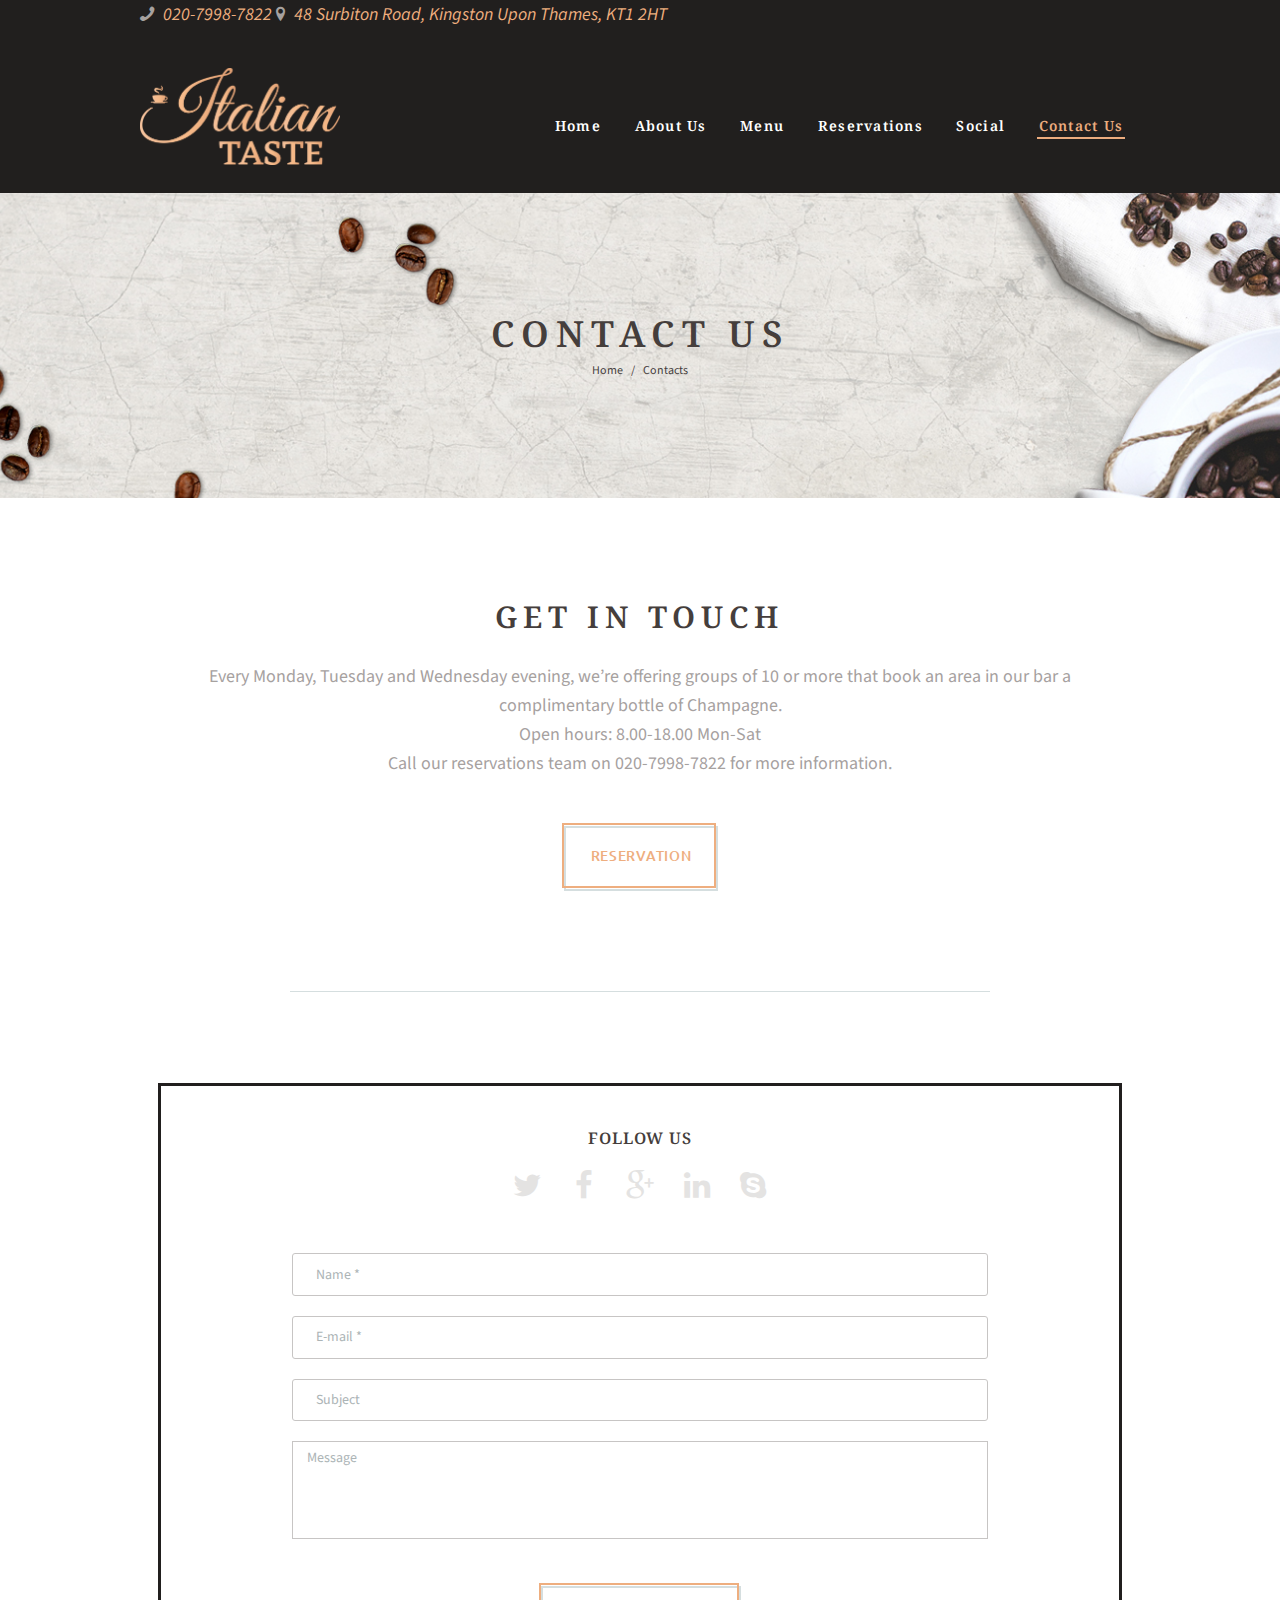
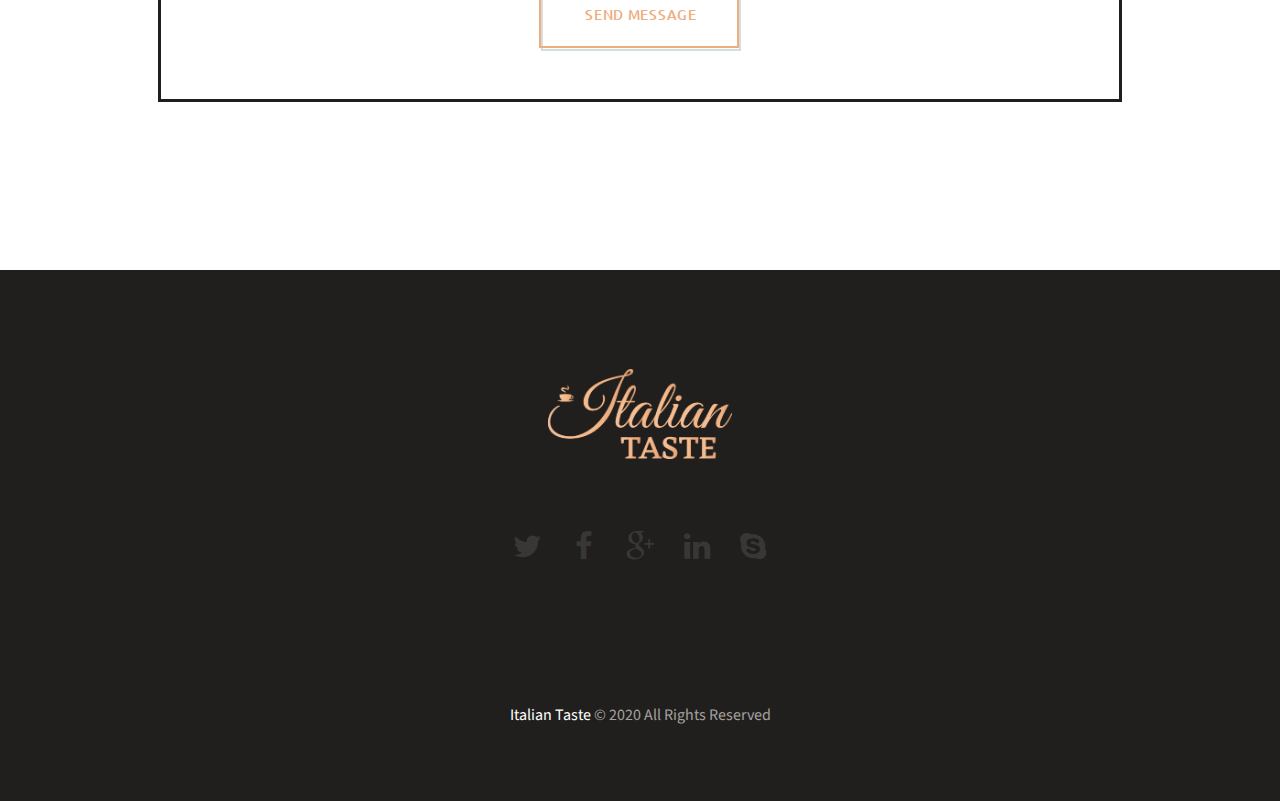
==== contacts.html @ d5492098 "contact us and reservation pages" ====
<!-- 
Author: Italian Taste
Developer: John Bedeir
Website: johnydesigns.com 
-->

<!DOCTYPE html>
<html lang="en-US" class="scheme_original">

<head>
    <meta charset="UTF-8" />
    <meta name="viewport" content="width=device-width, initial-scale=1, maximum-scale=1">
    <meta name="format-detection" content="telephone=no">
    <link rel="icon" type="image/x-icon" href="images/icon.png" />
    <title>Italian Taste | Contact us</title>

    <link rel='stylesheet' href="https://fonts.googleapis.com/css?family=Droid+Serif:400,400i,700,700i|Grand+Hotel|Open+Sans:300,400,600,700,800|Raleway:100,200,300,400,500,600,700,800,900|Source+Sans+Pro:300,300i,400,400i,600,600i,700,700i|Ubuntu:300,300i,400,400i,500,500i,700,700i&amp;subset=latin-ext" type='text/css' media='all' >
    <link rel='stylesheet' href='js/vendor/woo/woocommerce-layout.css' type='text/css' media='all' />
    <link rel='stylesheet' href='js/vendor/woo/woocommerce-smallscreen.css' type='text/css' media='only screen and (max-width: 768px)' />
    <link rel='stylesheet' href='js/vendor/woo/woocommerce.css' type='text/css' media='all' />
    <link rel='stylesheet' href='css/fontello/css/fontello.css' type='text/css' media='all' />
    <link rel='stylesheet' href='css/style.css' type='text/css' media='all' />
    <link rel='stylesheet' href='css/core.animation.css' type='text/css' media='all' />
    <link rel='stylesheet' href='css/shortcodes.css' type='text/css' media='all' />
    <link rel='stylesheet' href='js/vendor/woo/plugin.woocommerce.css' type='text/css' media='all' />
    <link rel='stylesheet' href='css/skin.css' type='text/css' media='all' />
    <link rel='stylesheet' href='css/doc-style.css' type='text/css' media='all' />
    <link rel='stylesheet' href='css/responsive.css' type='text/css' media='all' />
    <link rel='stylesheet' href='css/skin.responsive.css' type='text/css' media='all' />
    <link rel='stylesheet' href='js/vendor/comp/comp.min.css' type='text/css' media='all' />
    <link rel='stylesheet' href='css/custom.css' type='text/css' media='all' />
    <link rel='stylesheet' href='css/core.messages.css' type='text/css' media='all' />
    <link rel='stylesheet' href='js/vendor/magnific/magnific-popup.css' type='text/css' media='all' />
</head>

<body class="page contactspg body_filled article_style_stretch scheme_original top_panel_show top_panel_above sidebar_hide sidebar_outer_hide preloader vc_responsive">
<div id="page_preloader"></div>
<a id="toc_home" class="sc_anchor" title="Home" data-description="&lt;i&gt;Return to Home&lt;/i&gt; - &lt;br&gt;navigate to home page of the site" data-icon="icon-home" data-url="index.html" data-separator="yes"></a>
<a id="toc_top" class="sc_anchor" title="To Top" data-description="&lt;i&gt;Back to top&lt;/i&gt; - &lt;br&gt;scroll to top of the page" data-icon="icon-double-up" data-url="" data-separator="yes"></a>

<div class="body_wrap">
    <div class="page_wrap">
        <div class="top_panel_fixed_wrap"></div>
        <header class="top_panel_wrap top_panel_style_3 scheme_original">
            <div class="top_panel_wrap_inner top_panel_inner_style_3 top_panel_position_above">
                <div class="top_panel_middle">
                    <div class="content_wrap">
                        <div class="action_bar">
                            <address class="address_right">
                                <i class="icon-phone"><a href="tel:02079987822">020-7998-7822</a></i>
                                <i class="icon-location"><a href="https://goo.gl/maps/MngRQReAbaZ8dkxt6" target="blank">48 Surbiton Road, Kingston Upon Thames, KT1 2HT</a></i>
                            </address>
                          
                        </div>
                        <div class="contact_logo">
                            <div class="logo">
                                <a href="index.html">
                                    <img src="images/logo.png" class="logo_main" alt="" height="124" style="width: 200px;">
                                    <img src="images/logo.png" class="logo_fixed" alt="" width="161" height="47">
                                </a>
                            </div>
                        </div>
                        <div class="menu_main_wrap">
                            <a href="#" class="menu_main_responsive_button icon-menu"></a>
                            <nav class="menu_main_nav_area">
                                <ul id="menu_main" class="menu_main_nav">
                                    <li class="menu-item"><a href="index.html">Home</a></li>
                                    <li class="menu-item"><a href="about.html">About Us</a></li>
                                    <li class="menu-item"><a href="menu.html">Menu</a></li>
                                    <li class="menu-item menu-item-has-children"><a href="tables.html">Reservations</a>   
                                        <!-- <ul class="sub-menu">
                                            <li class="menu-item"><a href="calendar.html">Calendar</a></li>
                                            <li class="menu-item"><a href="tables.html">Tables Scheme</a></li>
                                        </ul> -->
                                    </li>
                                    <li class="menu-item"><a href="shop.html">Social</a></li>
                                    <li class="menu-item current-menu-item"><a href="contacts.html">Contact Us</a></li>
                                    <!-- <li class="menu-item menu-item-has-children"><a href="#">Blog</a>
                                        <ul class="sub-menu">
                                            <li class="menu-item"><a href="blog-sidebar.html">Blog With Sidebar</a></li>
                                            <li class="menu-item"><a href="blog.html">Blog Without Sidebar</a></li>
                                            <li class="menu-item menu-item-has-children"><a href="#">Blog Masonry</a>
                                                <ul class="sub-menu">
                                                    <li class="menu-item"><a href="masonry-2-columns.html">Masonry 2 Columns</a></li>
                                                    <li class="menu-item"><a href="masonry-3-columns.html">Masonry 3 Columns</a></li>
                                                </ul>
                                            </li>
                                            <li class="menu-item"><a href="post-formats.html">Post Formats</a></li>
                                        </ul>
                                    </li> -->
                                    <!-- <li class="menu-item menu-item-has-children"><a href="#">Features</a>
                                        <ul class="sub-menu">
                                            <li class="menu-item menu-item-has-children"><a href="#">Tools</a>
                                                <ul class="sub-menu">
                                                    <li class="menu-item"><a href="support.html">Support</a></li>
                                                    <li class="menu-item"><a href="customization.html">Customization</a></li>
                                                    <li class="menu-item"><a href="video.html">Video Tutorials</a></li>
                                                </ul>
                                            </li>
                                            
                                            <li class="menu-item"><a href="team.html">Our Team</a></li>
                                            <li class="menu-item"><a href="single-team.html">Team member</a></li>
                                            <li class="menu-item"><a href="clients.html">Our Clients</a></li>
                                            <li class="menu-item"><a href="testimonials.html">Testimonials</a></li>
                                            <li class="menu-item"><a href="typography.html">Typography</a></li>
                                            <li class="menu-item"><a href="shortcodes.html">Shortcodes</a></li>
                                            <li class="menu-item menu-item-has-children"><a href="#">Gallery</a>
                                                <ul class="sub-menu">
                                                    <li class="menu-item"><a href="cobbles.html">Cobbles</a></li>
                                                    <li class="menu-item"><a href="grid.html">Grid</a></li>
                                                    <li class="menu-item"><a href="masonry.html">Masonry</a></li>
                                                </ul>
                                            </li>
                                            <li class="menu-item"><a href="404.html">404 Page</a></li>
                                        </ul>
                                    </li> -->
                                    
                                    
                                </ul>
                            </nav>
                            <!-- <div class="contact_cart">
                                <a href="#" class="top_panel_cart_button" data-items="0" data-summa="&#036;0.00">
                                    <span class="contact_icon icon-shopping"></span>
                                    <span class="contact_label contact_cart_label">Your cart:</span>
                                    <span class="contact_cart_totals">
		                                <span class="cart_items">0 Items</span> -
                                        <span class="cart_summa">&#36;0.00</span>
                                    </span>
                                </a>
                                <ul class="widget_area sidebar_cart sidebar">
                                    <li>
                                        <div class="widget woocommerce widget_shopping_cart">
                                            <div class="hide_cart_widget_if_empty">
                                                <div class="widget_shopping_cart_content">
                                                    <ul class="cart_list product_list_widget">
                                                        <li class="empty">No products in the cart.</li>
                                                    </ul>
                                                </div>
                                            </div>
                                        </div>
                                    </li>
                                </ul>
                            </div> -->
                        </div>
                    </div>
                </div>
            </div>
        </header>
        <div class="header_mobile">
            <div class="content_wrap">
                <div class="menu_button icon-menu"></div>
                <div class="logo">
                    <a href="index.html">
                        <img src="images/logo.png" class="logo_main" alt="" width="128" height="124">
                    </a>
                </div>
                <!-- <div class="menu_main_cart top_panel_icon">
                    <a href="#" class="top_panel_cart_button" data-items="0" data-summa="&#036;0.00">
                        <span class="contact_icon icon-shopping"></span>
                        <span class="contact_label contact_cart_label">Your cart:</span>
                        <span class="contact_cart_totals">
		                    <span class="cart_items">0 Items</span> -
                            <span class="cart_summa">&#36;0.00</span>
                        </span>
                    </a>
                    <ul class="widget_area sidebar_cart sidebar">
                        <li>
                            <div class="widget woocommerce widget_shopping_cart">
                                <div class="hide_cart_widget_if_empty">
                                    <div class="widget_shopping_cart_content">
                                        <ul class="cart_list product_list_widget">
                                            <li class="empty">No products in the cart.</li>
                                        </ul>
                                    </div>
                                </div>
                            </div>
                        </li>
                    </ul>
                </div> -->
            </div>
            <div class="side_wrap">
                <div class="close">Close</div>
                <div class="panel_top">
                    <nav class="menu_main_nav_area">
                        <ul id="menu_main_mobile" class="menu_main_nav">
                            <li class="menu-item"><a href="index.html">Home</a></li>
                            <li class="menu-item"><a href="about.html">About Us</a></li>
                            <li class="menu-item"><a href="menu.html">Menu</a></li>
                            <li class="menu-item menu-item-has-children"><a href="tables.html">Reservations</a>
                                <!-- <ul class="sub-menu">
                                    <li class="menu-item"><a href="calendar.html">Calendar</a></li>
                                    <li class="menu-item"><a href="tables.html">Tables Scheme</a></li>
                                </ul> -->
                            </li>
                            
                            <!-- <li class="menu-item menu-item-has-children"><a href="#">Blog</a>
                                <ul class="sub-menu">
                                    <li class="menu-item"><a href="blog-sidebar.html">Blog With Sidebar</a></li>
                                    <li class="menu-item"><a href="blog.html">Blog Without Sidebar</a></li>
                                    <li class="menu-item menu-item-has-children"><a href="#">Blog Masonry</a>
                                        <ul class="sub-menu">
                                            <li class="menu-item"><a href="masonry-2-columns.html">Masonry 2 Columns</a></li>
                                            <li class="menu-item"><a href="masonry-3-columns.html">Masonry 3 Columns</a></li>
                                        </ul>
                                    </li>
                                    <li class="menu-item"><a href="post-formats.html">Post Formats</a></li>
                                </ul>
                            </li> -->
                            <!-- <li class="menu-item menu-item-has-children"><a href="#">Features</a>
                                <ul class="sub-menu">
                                    <li class="menu-item menu-item-has-children"><a href="#">Tools</a>
                                        <ul class="sub-menu">
                                            <li class="menu-item"><a href="support.html">Support</a></li>
                                            <li class="menu-item"><a href="customization.html">Customization</a></li>
                                            <li class="menu-item"><a href="video.html">Video Tutorials</a></li>
                                        </ul>
                                    </li>
                                    
                                    <li class="menu-item"><a href="team.html">Our Team</a></li>
                                    <li class="menu-item"><a href="single-team.html">Team member</a></li>
                                    <li class="menu-item"><a href="clients.html">Our Clients</a></li>
                                    <li class="menu-item"><a href="testimonials.html">Testimonials</a></li>
                                    <li class="menu-item"><a href="typography.html">Typography</a></li>
                                    <li class="menu-item"><a href="shortcodes.html">Shortcodes</a></li>
                                    <li class="menu-item menu-item-has-children"><a href="#">Gallery</a>
                                        <ul class="sub-menu">
                                            <li class="menu-item"><a href="cobbles.html">Cobbles</a></li>
                                            <li class="menu-item"><a href="grid.html">Grid</a></li>
                                            <li class="menu-item"><a href="masonry.html">Masonry</a></li>
                                        </ul>
                                    </li>
                                    <li class="menu-item"><a href="404.html">404 Page</a></li>
                                </ul>
                            </li> -->
                            <li class="menu-item"><a href="shop.html">Social</a></li>
                            <li class="menu-item current-menu-item"><a href="contacts.html">Contact us</a></li>
                        </ul>
                    </nav>
                    <!-- <div class="search_wrap search_style_regular search_state_fixed search_ajax">
                        <div class="search_form_wrap">
                            <form role="search" method="get" class="search_form" action="#">
                                <button type="submit" class="search_submit icon-search-light" title="Start search"></button>
                                <input type="text" class="search_field" placeholder="Search" value="" name="s" />
                            </form>
                        </div>
                        <div class="search_results widget_area scheme_original">
                            <a class="search_results_close icon-cancel"></a>
                            <div class="search_results_content"></div>
                        </div>
                    </div> -->
                    <!-- <div class="login">
                        <a href="#popup_login" class="popup_link popup_login_link icon-user">Login</a>
                    </div>
                    <div class="login">
                        <a href="#popup_registration" class="popup_link popup_register_link icon-pencil">Register</a>
                    </div> -->
                </div>
                <div class="panel_bottom">
                    <div class="contact_socials">
                        <div class="sc_socials sc_socials_type_icons sc_socials_shape_square sc_socials_size_small">
                            <div class="sc_socials_item">
                                <a href="#" target="_blank" class="social_icons social_twitter">
                                    <span class="icon-twitter"></span>
                                </a>
                            </div>
                            <div class="sc_socials_item">
                                <a href="#" target="_blank" class="social_icons social_facebook">
                                    <span class="icon-facebook"></span>
                                </a>
                            </div>
                            <div class="sc_socials_item">
                                <a href="#" target="_blank" class="social_icons social_gplus">
                                    <span class="icon-gplus"></span>
                                </a>
                            </div>
                            <div class="sc_socials_item">
                                <a href="#" target="_blank" class="social_icons social_linkedin">
                                    <span class="icon-linkedin"></span>
                                </a>
                            </div>
                            <div class="sc_socials_item">
                                <a href="#" target="_blank" class="social_icons social_skype">
                                    <span class="icon-skype"></span>
                                </a>
                            </div>
                        </div>
                    </div>
                </div>
            </div>
            <div class="mask"></div>
        </div>

        <div class="top_panel_title top_panel_style_3 title_present breadcrumbs_present scheme_original">
            <div class="top_panel_title_inner top_panel_inner_style_3 title_present_inner breadcrumbs_present_inner breadcrumbs_1">
                <div class="content_wrap">
                    <h1 class="page_title">Contact us</h1>
                    <div class="breadcrumbs">
                        <a class="breadcrumbs_item home" href="index.html">Home</a>
                        <span class="breadcrumbs_delimiter"></span>
                        <span class="breadcrumbs_item current">Contacts</span>
                    </div>
                </div>
            </div>
        </div>

        <div class="page_content_wrap page_paddings_yes">
            <div class="content_wrap">
                <div class="content">
                    <article class="post_item post_item_single post_featured_default post_format_standard page hentry">
                        <section class="post_content">
                            <div class="vc_row wpb_row vc_row-fluid vc_custom_1455186654343">
                                <div class="wpb_column vc_column_container vc_col-sm-12">
                                    <div class="vc_column-inner ">
                                        <div class="wpb_wrapper">
                                            <h2 class="sc_title sc_title_regular sc_align_center margin_top_null margin_bottom_small">Get in touch</h2>
                                            <div class="sc_section margin_bottom_large aligncenter">
                                                <div class="sc_section_inner">
                                                    <div class="wpb_text_column wpb_content_element ">
                                                        <div class="wpb_wrapper">
                                                            <p>
                                                                Every Monday, Tuesday and Wednesday evening, we’re offering groups of 10 or more
                                                                that book an area in our bar a complimentary bottle of Champagne. <br />
                                                                Open hours: 8.00-18.00 Mon-Sat <br />
                                                                Call our reservations team on 020-7998-7822 for more information.
                                                            </p>
                                                        </div>
                                                    </div>
                                                    <a href="/reservations" class="sc_button sc_button_square sc_button_style_border_1 sc_button_size_medium margin_top_medium">reservation</a>
                                                </div>
                                            </div>
                                            <div class="sc_section aligncenter w70">
                                                <div class="sc_section_inner">
                                                    <div class="sc_line sc_line_position_center_center sc_line_style_solid margin_bottom_large"></div>
                                                </div>
                                            </div>
                                        </div>
                                    </div>
                                </div>
                            </div>
                            <div class="vc_row wpb_row vc_row-fluid vc_custom_1455183321063">
                                <div class="wpb_column vc_column_container vc_col-sm-12">
                                    <div class="vc_column-inner ">
                                        <div class="wpb_wrapper">
                                            <div class="sc_section margin_right_null margin_left_null aligncenter">
                                                <div class="sc_section_inner">
                                                    <h5 class="sc_title sc_title_regular margin_top_small">follow us</h5>
                                                    <div class="sc_socials sc_socials_type_icons sc_socials_shape_square sc_socials_size_medium">
                                                        <div class="sc_socials_item">
                                                            <a href="#" target="_blank" class="social_icons social_twitter">
                                                                <span class="icon-twitter"></span>
                                                            </a>
                                                        </div>
                                                        <div class="sc_socials_item">
                                                            <a href="#" target="_blank" class="social_icons social_facebook">
                                                                <span class="icon-facebook"></span>
                                                            </a>
                                                        </div>
                                                        <div class="sc_socials_item">
                                                            <a href="#" target="_blank" class="social_icons social_gplus">
                                                                <span class="icon-gplus"></span>
                                                            </a>
                                                        </div>
                                                        <div class="sc_socials_item">
                                                            <a href="#" target="_blank" class="social_icons social_linkedin">
                                                                <span class="icon-linkedin"></span>
                                                            </a>
                                                        </div>
                                                        <div class="sc_socials_item">
                                                            <a href="#" target="_blank" class="social_icons social_skype">
                                                                <span class="icon-skype"></span>
                                                            </a>
                                                        </div>
                                                    </div>
                                                    <div id="sc_form_132_wrap" class="sc_form_wrap">
                                                        <div id="sc_form_132" class="sc_form sc_form_style_form_1 margin_top_small margin_bottom_medium">
                                                            <form id="sc_form_132_form" data-formtype="form_1" method="post" action="includes/sendmail.php">
                                                                <div class="sc_form_info">
                                                                    <div class="sc_form_item sc_form_field label_over">
                                                                        <label class="required" for="sc_form_username">Name</label>
                                                                        <input id="sc_form_username" type="text" name="username" placeholder="Name *">
                                                                    </div>
                                                                    <div class="sc_form_item sc_form_field label_over">
                                                                        <label class="required" for="sc_form_email">E-mail</label>
                                                                        <input id="sc_form_email" type="text" name="email" placeholder="E-mail *">
                                                                    </div>
                                                                    <div class="sc_form_item sc_form_field label_over">
                                                                        <label class="required" for="sc_form_subj">Subject</label>
                                                                        <input id="sc_form_subj" type="text" name="subject" placeholder="Subject">
                                                                    </div>
                                                                </div>
                                                                <div class="sc_form_item sc_form_message label_over">
                                                                    <label class="required" for="sc_form_message">Message</label>
                                                                    <textarea id="sc_form_message" name="message" placeholder="Message"></textarea>
                                                                </div>
                                                                <div class="sc_form_item sc_form_button">
                                                                    <button>Send Message</button>
                                                                </div>
                                                                <div class="result sc_infobox"></div>
                                                            </form>
                                                        </div>
                                                    </div>
                                                </div>
                                            </div>
                                        </div>
                                    </div>
                                </div>
                            </div>
                            <div class="vc_row wpb_row vc_row-fluid">
                                <div class="wpb_column vc_column_container vc_col-sm-12">
                                    <div class="vc_column-inner ">
                                        <div class="wpb_wrapper">
                                            <div class="sc_section margin_bottom_huge">
                                                <div class="sc_section_inner"></div>
                                            </div>
                                        </div>
                                    </div>
                                </div>
                            </div>
                        </section>
                    </article>
                    <section class="related_wrap related_wrap_empty"></section>
                </div>
            </div>
        </div>

        <footer class="contacts_wrap scheme_original">
            <div class="contacts_wrap_inner">
                <div class="content_wrap">
                    <!-- <div class="address_mobile">
                    <address class="address_right">
                        <i class="icon-phone"> <a href="tel:02079987822">020-7998-7822</a></i>
                        <br>
                        <i class="icon-location"> <a href="https://goo.gl/maps/MngRQReAbaZ8dkxt6" target="blank">48 Surbiton Road, Kingston Upon Thames, KT1 2HT</a></i>
                    </address>
                     </div> -->
                    <div class="logo">
                        <a href="index.html">
                            <img src="images/logo.png" class="logo_footer" alt="" height="90" width="200px">
                        </a>
                    </div>
                    <div class="contacts_address">
                        <!-- <div class="about_company">
                            Morbi sed justo felis. Phasellus condimentum ornare maximus.
                            Nulla convallis tortor pellentesque tortor vulputate, eget bibendum nibh interdum.
                        </div> -->
                    </div>

                    <div class="sc_socials sc_socials_type_icons sc_socials_shape_square sc_socials_size_medium">
                        <div class="sc_socials_item">
                            <a href="#" target="_blank" class="social_icons social_twitter">
                                <span class="icon-twitter"></span>
                            </a>
                        </div>
                        <div class="sc_socials_item">
                            <a href="#" target="_blank" class="social_icons social_facebook">
                                <span class="icon-facebook"></span>
                            </a>
                        </div>
                        <div class="sc_socials_item">
                            <a href="#" target="_blank" class="social_icons social_gplus">
                                <span class="icon-gplus"></span>
                            </a>
                        </div>
                        <div class="sc_socials_item">
                            <a href="#" target="_blank" class="social_icons social_linkedin">
                                <span class="icon-linkedin"></span>
                            </a>
                        </div>
                        <div class="sc_socials_item">
                            <a href="#" target="_blank" class="social_icons social_skype">
                                <span class="icon-skype"></span>
                            </a>
                        </div>
                    </div>
                    
                </div>
            </div>
        </footer>
        <div class="copyright_wrap copyright_style_text  scheme_original">
            <div class="copyright_wrap_inner">
                <div class="content_wrap">
                    <div class="copyright_text">
                        <a href="#">Italian Taste</a> © 2020 All Rights Reserved
                    </div>
                </div>
            </div>
        </div>
    </div>
</div>

<div id="popup_registration" class="popup_wrap popup_registration bg_tint_light">
    <a href="#" class="popup_close"></a>
    <div class="form_wrap">
        <form name="registration_form" method="post" class="popup_form registration_form">
            <input type="hidden" name="redirect_to" value="#" />
            <div class="form_left">
                <div class="popup_form_field login_field iconed_field icon-user">
                    <input type="text" id="registration_username" name="registration_username" value="" placeholder="User name (login)">
                </div>
                <div class="popup_form_field email_field iconed_field icon-mail">
                    <input type="text" id="registration_email" name="registration_email" value="" placeholder="E-mail">
                </div>
                <div class="popup_form_field agree_field">
                    <input type="checkbox" value="agree" id="registration_agree" name="registration_agree">
                    <label for="registration_agree">I agree with</label>
                    <a href="#">Terms &amp; Conditions</a>
                </div>
                <div class="popup_form_field submit_field">
                    <input type="submit" class="submit_button" value="Sign Up">
                </div>
            </div>
            <div class="form_right">
                <div class="popup_form_field password_field iconed_field icon-lock">
                    <input type="password" id="registration_pwd" name="registration_pwd" value="" placeholder="Password">
                </div>
                <div class="popup_form_field password_field iconed_field icon-lock">
                    <input type="password" id="registration_pwd2" name="registration_pwd2" value="" placeholder="Confirm Password">
                </div>
                <div class="popup_form_field description_field">Minimum 6 characters</div>
            </div>
        </form>
        <div class="result message_block"></div>
    </div>
</div>
<div id="popup_login" class="popup_wrap popup_login bg_tint_light">
    <a href="#" class="popup_close"></a>
    <div class="form_wrap">
        <div class="form_left">
            <form action="#" method="post" name="login_form" class="popup_form login_form">
                <input type="hidden" name="redirect_to" value="#">
                <div class="popup_form_field login_field iconed_field icon-user">
                    <input type="text" id="log" name="log" value="" placeholder="Login or Email">
                </div>
                <div class="popup_form_field password_field iconed_field icon-lock">
                    <input type="password" id="password" name="pwd" value="" placeholder="Password">
                </div>
                <div class="popup_form_field remember_field">
                    <a href="#" class="forgot_password">Forgot password?</a>
                    <input type="checkbox" value="forever" id="rememberme" name="rememberme">
                    <label for="rememberme">Remember me</label>
                </div>
                <div class="popup_form_field submit_field">
                    <input type="submit" class="submit_button" value="Login">
                </div>
            </form>
        </div>
        <div class="form_right">
            <div class="login_socials_title">You can login using your social profile</div>
            <div class="login_socials_list">
                <div class="sc_socials sc_socials_type_icons sc_socials_shape_round sc_socials_size_tiny">
                    <div class="sc_socials_item">
                        <a href="#" target="_blank" class="social_icons social_facebook">
                            <span class="icon-facebook"></span>
                        </a>
                    </div>
                    <div class="sc_socials_item">
                        <a href="#" target="_blank" class="social_icons social_twitter">
                            <span class="icon-twitter"></span>
                        </a>
                    </div>
                    <div class="sc_socials_item">
                        <a href="#" target="_blank" class="social_icons social_gplus">
                            <span class="icon-gplus"></span>
                        </a>
                    </div>
                </div>
            </div>
            <div class="login_socials_problem"><a href="#">Problem with login?</a></div>
            <div class="result message_block"></div>
        </div>
    </div>
</div>

<a href="#" class="scroll_to_top icon-up" title="Scroll to top"></a>

<div class="custom_html_section"></div>

<script type='text/javascript' src='js/vendor/jquery/jquery.js'></script>
<script type='text/javascript' src='js/vendor/jquery/jquery-migrate.min.js'></script>
<script type='text/javascript' src='js/custom/custom.js'></script>
<script type='text/javascript' src='js/vendor/modernizr.min.js'></script>
<script type='text/javascript' src='js/vendor/ui/core.min.js'></script>
<script type='text/javascript' src='js/vendor/superfish.js'></script>
<script type='text/javascript' src='js/custom/jquery.slidemenu.js'></script>
<script type='text/javascript' src='js/custom/core.utils.js'></script>
<script type='text/javascript' src='js/custom/core.init.js'></script>
<script type='text/javascript' src='js/custom/init.js'></script>
<script type='text/javascript' src='js/custom/embed.min.js'></script>
<script type='text/javascript' src='js/custom/shortcodes.js'></script>
<script type='text/javascript' src='js/custom/core.messages.js'></script>
<script type='text/javascript' src='js/vendor/comp/comp_front.min.js'></script>

</body>

</html>
---- js/vendor/woo/woocommerce-layout.css ----
.woocommerce #content div.product .woocommerce-tabs ul.tabs:after,.woocommerce #content div.product .woocommerce-tabs ul.tabs:before,.woocommerce #content div.product div.thumbnails:after,.woocommerce #content div.product div.thumbnails:before,.woocommerce .col2-set:after,.woocommerce .col2-set:before,.woocommerce div.product .woocommerce-tabs ul.tabs:after,.woocommerce div.product .woocommerce-tabs ul.tabs:before,.woocommerce div.product div.thumbnails:after,.woocommerce div.product div.thumbnails:before,.woocommerce-page #content div.product .woocommerce-tabs ul.tabs:after,.woocommerce-page #content div.product .woocommerce-tabs ul.tabs:before,.woocommerce-page #content div.product div.thumbnails:after,.woocommerce-page #content div.product div.thumbnails:before,.woocommerce-page .col2-set:after,.woocommerce-page .col2-set:before,.woocommerce-page div.product .woocommerce-tabs ul.tabs:after,.woocommerce-page div.product .woocommerce-tabs ul.tabs:before,.woocommerce-page div.product div.thumbnails:after,.woocommerce-page div.product div.thumbnails:before{content:" ";display:table}.woocommerce #content div.product .woocommerce-tabs,.woocommerce #content div.product .woocommerce-tabs ul.tabs:after,.woocommerce #content div.product div.thumbnails a.first,.woocommerce #content div.product div.thumbnails:after,.woocommerce .cart-collaterals:after,.woocommerce .col2-set:after,.woocommerce .woocommerce-pagination ul.page-numbers:after,.woocommerce div.product .woocommerce-tabs,.woocommerce div.product .woocommerce-tabs ul.tabs:after,.woocommerce div.product div.thumbnails a.first,.woocommerce div.product div.thumbnails:after,.woocommerce ul.products,.woocommerce ul.products li.first,.woocommerce ul.products:after,.woocommerce-page #content div.product .woocommerce-tabs,.woocommerce-page #content div.product .woocommerce-tabs ul.tabs:after,.woocommerce-page #content div.product div.thumbnails a.first,.woocommerce-page #content div.product div.thumbnails:after,.woocommerce-page .cart-collaterals:after,.woocommerce-page .col2-set:after,.woocommerce-page .woocommerce-pagination ul.page-numbers:after,.woocommerce-page div.product .woocommerce-tabs,.woocommerce-page div.product .woocommerce-tabs ul.tabs:after,.woocommerce-page div.product div.thumbnails a.first,.woocommerce-page div.product div.thumbnails:after,.woocommerce-page ul.products,.woocommerce-page ul.products li.first,.woocommerce-page ul.products:after{clear:both}.woocommerce .col2-set,.woocommerce-page .col2-set{width:100%}.woocommerce .col2-set .col-1,.woocommerce-page .col2-set .col-1{float:left;width:48%}.woocommerce .col2-set .col-2,.woocommerce-page .col2-set .col-2{float:right;width:48%}.woocommerce img,.woocommerce-page img{height:auto;max-width:100%}.woocommerce #content div.product div.images,.woocommerce div.product div.images,.woocommerce-page #content div.product div.images,.woocommerce-page div.product div.images{float:left;width:48%}.woocommerce #content div.product div.thumbnails a,.woocommerce div.product div.thumbnails a,.woocommerce-page #content div.product div.thumbnails a,.woocommerce-page div.product div.thumbnails a{float:left;width:30.75%;margin-right:3.8%;margin-bottom:1em}.woocommerce #content div.product div.thumbnails a.last,.woocommerce div.product div.thumbnails a.last,.woocommerce-page #content div.product div.thumbnails a.last,.woocommerce-page div.product div.thumbnails a.last{margin-right:0}.woocommerce #content div.product div.thumbnails.columns-1 a,.woocommerce div.product div.thumbnails.columns-1 a,.woocommerce-page #content div.product div.thumbnails.columns-1 a,.woocommerce-page div.product div.thumbnails.columns-1 a{width:100%;margin-right:0;float:none}.woocommerce #content div.product div.thumbnails.columns-2 a,.woocommerce div.product div.thumbnails.columns-2 a,.woocommerce-page #content div.product div.thumbnails.columns-2 a,.woocommerce-page div.product div.thumbnails.columns-2 a{width:48%}.woocommerce #content div.product div.thumbnails.columns-4 a,.woocommerce div.product div.thumbnails.columns-4 a,.woocommerce-page #content div.product div.thumbnails.columns-4 a,.woocommerce-page div.product div.thumbnails.columns-4 a{width:22.05%}.woocommerce #content div.product div.thumbnails.columns-5 a,.woocommerce div.product div.thumbnails.columns-5 a,.woocommerce-page #content div.product div.thumbnails.columns-5 a,.woocommerce-page div.product div.thumbnails.columns-5 a{width:16.9%}.woocommerce #content div.product div.summary,.woocommerce div.product div.summary,.woocommerce-page #content div.product div.summary,.woocommerce-page div.product div.summary{float:right;width:48%}.woocommerce #content div.product .woocommerce-tabs ul.tabs li,.woocommerce div.product .woocommerce-tabs ul.tabs li,.woocommerce-page #content div.product .woocommerce-tabs ul.tabs li,.woocommerce-page div.product .woocommerce-tabs ul.tabs li{display:inline-block}.woocommerce #content div.product #reviews .comment:after,.woocommerce #content div.product #reviews .comment:before,.woocommerce .woocommerce-pagination ul.page-numbers:after,.woocommerce .woocommerce-pagination ul.page-numbers:before,.woocommerce div.product #reviews .comment:after,.woocommerce div.product #reviews .comment:before,.woocommerce ul.products:after,.woocommerce ul.products:before,.woocommerce-page #content div.product #reviews .comment:after,.woocommerce-page #content div.product #reviews .comment:before,.woocommerce-page .woocommerce-pagination ul.page-numbers:after,.woocommerce-page .woocommerce-pagination ul.page-numbers:before,.woocommerce-page div.product #reviews .comment:after,.woocommerce-page div.product #reviews .comment:before,.woocommerce-page ul.products:after,.woocommerce-page ul.products:before{content:" ";display:table}.woocommerce #content div.product #reviews .comment:after,.woocommerce div.product #reviews .comment:after,.woocommerce-page #content div.product #reviews .comment:after,.woocommerce-page div.product #reviews .comment:after{clear:both}.woocommerce #content div.product #reviews .comment img,.woocommerce div.product #reviews .comment img,.woocommerce-page #content div.product #reviews .comment img,.woocommerce-page div.product #reviews .comment img{float:right;height:auto}.woocommerce ul.products li.product,.woocommerce-page ul.products li.product{float:left;margin:0 3.8% 2.992em 0;padding:0;position:relative;width:22.05%}.woocommerce ul.products li.last,.woocommerce-page ul.products li.last{margin-right:0}.woocommerce-page.columns-1 ul.products li.product,.woocommerce.columns-1 ul.products li.product{width:100%;margin-right:0}.woocommerce-page.columns-2 ul.products li.product,.woocommerce.columns-2 ul.products li.product{width:48%}.woocommerce-page.columns-3 ul.products li.product,.woocommerce.columns-3 ul.products li.product{width:30.75%}.woocommerce-page.columns-5 ul.products li.product,.woocommerce.columns-5 ul.products li.product{width:16.95%}.woocommerce-page.columns-6 ul.products li.product,.woocommerce.columns-6 ul.products li.product{width:13.5%}.woocommerce .woocommerce-result-count,.woocommerce-page .woocommerce-result-count{float:left}.woocommerce .woocommerce-ordering,.woocommerce-page .woocommerce-ordering{float:right}.woocommerce .woocommerce-pagination ul.page-numbers li,.woocommerce-page .woocommerce-pagination ul.page-numbers li{display:inline-block}.woocommerce #content table.cart img,.woocommerce table.cart img,.woocommerce-page #content table.cart img,.woocommerce-page table.cart img{height:auto}.woocommerce #content table.cart td.actions,.woocommerce table.cart td.actions,.woocommerce-page #content table.cart td.actions,.woocommerce-page table.cart td.actions{text-align:right}.woocommerce #content table.cart td.actions .input-text,.woocommerce table.cart td.actions .input-text,.woocommerce-page #content table.cart td.actions .input-text,.woocommerce-page table.cart td.actions .input-text{width:80px}.woocommerce #content table.cart td.actions .coupon,.woocommerce table.cart td.actions .coupon,.woocommerce-page #content table.cart td.actions .coupon,.woocommerce-page table.cart td.actions .coupon{float:left}.woocommerce #content table.cart td.actions .coupon label,.woocommerce table.cart td.actions .coupon label,.woocommerce-page #content table.cart td.actions .coupon label,.woocommerce-page table.cart td.actions .coupon label{display:none}.woocommerce .cart-collaterals .shipping_calculator:after,.woocommerce .cart-collaterals .shipping_calculator:before,.woocommerce .cart-collaterals:after,.woocommerce .cart-collaterals:before,.woocommerce form .form-row:after,.woocommerce form .form-row:before,.woocommerce ul.cart_list li:after,.woocommerce ul.cart_list li:before,.woocommerce ul.product_list_widget li:after,.woocommerce ul.product_list_widget li:before,.woocommerce-page .cart-collaterals .shipping_calculator:after,.woocommerce-page .cart-collaterals .shipping_calculator:before,.woocommerce-page .cart-collaterals:after,.woocommerce-page .cart-collaterals:before,.woocommerce-page form .form-row:after,.woocommerce-page form .form-row:before,.woocommerce-page ul.cart_list li:after,.woocommerce-page ul.cart_list li:before,.woocommerce-page ul.product_list_widget li:after,.woocommerce-page ul.product_list_widget li:before{content:" ";display:table}.woocommerce .cart-collaterals,.woocommerce-page .cart-collaterals{width:100%}.woocommerce .cart-collaterals .related,.woocommerce-page .cart-collaterals .related{width:30.75%;float:left}.woocommerce .cart-collaterals .cross-sells,.woocommerce-page .cart-collaterals .cross-sells{width:48%;float:left}.woocommerce .cart-collaterals .cross-sells ul.products,.woocommerce-page .cart-collaterals .cross-sells ul.products{float:none}.woocommerce .cart-collaterals .cross-sells ul.products li,.woocommerce-page .cart-collaterals .cross-sells ul.products li{width:48%}.woocommerce .cart-collaterals .shipping_calculator,.woocommerce-page .cart-collaterals .shipping_calculator{width:48%;clear:right;float:right}.woocommerce .cart-collaterals .shipping_calculator:after,.woocommerce form .form-row-wide,.woocommerce form .form-row:after,.woocommerce ul.cart_list li:after,.woocommerce ul.product_list_widget li:after,.woocommerce-page .cart-collaterals .shipping_calculator:after,.woocommerce-page form .form-row-wide,.woocommerce-page form .form-row:after,.woocommerce-page ul.cart_list li:after,.woocommerce-page ul.product_list_widget li:after{clear:both}.woocommerce .cart-collaterals .shipping_calculator .col2-set .col-1,.woocommerce .cart-collaterals .shipping_calculator .col2-set .col-2,.woocommerce-page .cart-collaterals .shipping_calculator .col2-set .col-1,.woocommerce-page .cart-collaterals .shipping_calculator .col2-set .col-2{width:47%}.woocommerce .cart-collaterals .cart_totals,.woocommerce-page .cart-collaterals .cart_totals{float:right;width:48%}.woocommerce ul.cart_list li img,.woocommerce ul.product_list_widget li img,.woocommerce-page ul.cart_list li img,.woocommerce-page ul.product_list_widget li img{float:right;height:auto}.woocommerce form .form-row label,.woocommerce-page form .form-row label{display:block}.woocommerce form .form-row label.checkbox,.woocommerce-page form .form-row label.checkbox{display:inline}.woocommerce form .form-row select,.woocommerce-page form .form-row select{width:100%}.woocommerce form .form-row .input-text,.woocommerce-page form .form-row .input-text{box-sizing:border-box;width:100%}.woocommerce form .form-row-first,.woocommerce form .form-row-last,.woocommerce-page form .form-row-first,.woocommerce-page form .form-row-last{float:left;width:47%;overflow:visible}.woocommerce form .form-row-last,.woocommerce-page form .form-row-last{float:right}.woocommerce #payment .form-row select,.woocommerce-page #payment .form-row select{width:auto}.woocommerce #payment .terms,.woocommerce #payment .wc-terms-and-conditions,.woocommerce-page #payment .terms,.woocommerce-page #payment .wc-terms-and-conditions{text-align:left;padding:0 1em 0 0;float:left}.woocommerce #payment #place_order,.woocommerce-page #payment #place_order{float:right}.woocommerce-account .woocommerce-MyAccount-navigation{float:left;width:30%}.woocommerce-account .woocommerce-MyAccount-content{float:right;width:68%}.woocommerce-page.left-sidebar #content.twentyeleven{width:58.4%;margin:0 7.6%;float:right}.woocommerce-page.right-sidebar #content.twentyeleven{margin:0 7.6%;width:58.4%;float:left}.twentyfourteen .tfwc{padding:12px 10px 0;max-width:474px;margin:0 auto}.twentyfourteen .tfwc .product .entry-summary{padding:0;margin:0 0 1.618em}.twentyfourteen .tfwc div.product.hentry.has-post-thumbnail{margin-top:0}.twentyfourteen .tfwc .product .images img{margin-bottom:1em}@media screen and (min-width:673px){.twentyfourteen .tfwc{padding-right:30px;padding-left:30px}}@media screen and (min-width:1040px){.twentyfourteen .tfwc{padding-right:15px;padding-left:15px}}@media screen and (min-width:1110px){.twentyfourteen .tfwc{padding-right:30px;padding-left:30px}}@media screen and (min-width:1218px){.twentyfourteen .tfwc{margin-right:54px}.full-width .twentyfourteen .tfwc{margin-right:auto}}.twentyfifteen .t15wc{padding-left:7.6923%;padding-right:7.6923%;padding-top:7.6923%;margin-bottom:7.6923%;background:#fff;box-shadow:0 0 1px rgba(0,0,0,.15)}.twentyfifteen .t15wc .page-title{margin-left:0}@media screen and (min-width:38.75em){.twentyfifteen .t15wc{margin-right:7.6923%;margin-left:7.6923%;margin-top:8.3333%}}@media screen and (min-width:59.6875em){.twentyfifteen .t15wc{margin-left:8.3333%;margin-right:8.3333%;padding:10%}.single-product .twentyfifteen .entry-summary{padding:0}}.twentysixteen .site-main{margin-right:7.6923%;margin-left:7.6923%}.twentysixteen .entry-summary{margin-right:0;margin-left:0}#content .twentysixteen div.product div.images,#content .twentysixteen div.product div.summary{width:46.42857%}@media screen and (min-width:44.375em){.twentysixteen .site-main{margin-right:23.0769%}}@media screen and (min-width:56.875em){.twentysixteen .site-main{margin-right:0;margin-left:0}.no-sidebar .twentysixteen .site-main{margin-right:15%;margin-left:15%}.no-sidebar .twentysixteen .entry-summary{margin-right:0;margin-left:0}}.rtl .woocommerce .col2-set .col-1,.rtl .woocommerce-page .col2-set .col-1{float:right}.rtl .woocommerce .col2-set .col-2,.rtl .woocommerce-page .col2-set .col-2{float:left}.rtl .woocommerce form .form-row-first,.rtl .woocommerce form .form-row-last,.rtl .woocommerce-page form .form-row-first,.rtl .woocommerce-page form .form-row-last{float:right}.rtl .woocommerce form .form-row-last,.rtl .woocommerce-page form .form-row-last{float:left}
---- js/vendor/woo/woocommerce-smallscreen.css ----
.woocommerce table.shop_table_responsive tbody th,.woocommerce table.shop_table_responsive thead,.woocommerce-page table.shop_table_responsive tbody th,.woocommerce-page table.shop_table_responsive thead{display:none}.woocommerce table.shop_table_responsive tbody tr:first-child td:first-child,.woocommerce-page table.shop_table_responsive tbody tr:first-child td:first-child{border-top:0}.woocommerce table.shop_table_responsive tr,.woocommerce-page table.shop_table_responsive tr{display:block}.woocommerce table.shop_table_responsive tr td,.woocommerce-page table.shop_table_responsive tr td{display:block;text-align:right}.woocommerce #content table.cart .product-thumbnail,.woocommerce table.cart .product-thumbnail,.woocommerce table.my_account_orders tr td.order-actions:before,.woocommerce table.shop_table_responsive tr td.actions:before,.woocommerce table.shop_table_responsive tr td.product-remove:before,.woocommerce-page #content table.cart .product-thumbnail,.woocommerce-page table.cart .product-thumbnail,.woocommerce-page table.my_account_orders tr td.order-actions:before,.woocommerce-page table.shop_table_responsive tr td.actions:before,.woocommerce-page table.shop_table_responsive tr td.product-remove:before{display:none}.woocommerce table.shop_table_responsive tr td.order-actions,.woocommerce-page table.shop_table_responsive tr td.order-actions{text-align:left}.woocommerce table.shop_table_responsive tr td:before,.woocommerce-page table.shop_table_responsive tr td:before{content:attr(data-title) ": ";font-weight:700;float:left}.woocommerce table.shop_table_responsive tr:nth-child(2n) td,.woocommerce-page table.shop_table_responsive tr:nth-child(2n) td{background-color:rgba(0,0,0,.025)}.woocommerce table.my_account_orders tr td.order-actions,.woocommerce-page table.my_account_orders tr td.order-actions{text-align:left}.woocommerce table.my_account_orders tr td.order-actions .button,.woocommerce-page table.my_account_orders tr td.order-actions .button{float:none;margin:.125em .25em .125em 0}.woocommerce .col2-set .col-1,.woocommerce .col2-set .col-2,.woocommerce-page .col2-set .col-1,.woocommerce-page .col2-set .col-2{float:none;width:100%}.woocommerce ul.products li.product,.woocommerce-page ul.products li.product,.woocommerce-page[class*=columns-] ul.products li.product,.woocommerce[class*=columns-] ul.products li.product{width:48%;float:left;clear:both;margin:0 0 2.992em}.woocommerce ul.products li.product:nth-child(2n),.woocommerce-page ul.products li.product:nth-child(2n),.woocommerce-page[class*=columns-] ul.products li.product:nth-child(2n),.woocommerce[class*=columns-] ul.products li.product:nth-child(2n){float:right;clear:none}.woocommerce #content div.product div.images,.woocommerce #content div.product div.summary,.woocommerce div.product div.images,.woocommerce div.product div.summary,.woocommerce-page #content div.product div.images,.woocommerce-page #content div.product div.summary,.woocommerce-page div.product div.images,.woocommerce-page div.product div.summary{float:none;width:100%}.woocommerce #content table.cart td.actions,.woocommerce table.cart td.actions,.woocommerce-page #content table.cart td.actions,.woocommerce-page table.cart td.actions{text-align:left}.woocommerce #content table.cart td.actions .coupon,.woocommerce table.cart td.actions .coupon,.woocommerce-page #content table.cart td.actions .coupon,.woocommerce-page table.cart td.actions .coupon{float:none;padding-bottom:.5em}.woocommerce #content table.cart td.actions .coupon:after,.woocommerce #content table.cart td.actions .coupon:before,.woocommerce table.cart td.actions .coupon:after,.woocommerce table.cart td.actions .coupon:before,.woocommerce-page #content table.cart td.actions .coupon:after,.woocommerce-page #content table.cart td.actions .coupon:before,.woocommerce-page table.cart td.actions .coupon:after,.woocommerce-page table.cart td.actions .coupon:before{content:" ";display:table}.woocommerce #content table.cart td.actions .coupon:after,.woocommerce table.cart td.actions .coupon:after,.woocommerce-page #content table.cart td.actions .coupon:after,.woocommerce-page table.cart td.actions .coupon:after{clear:both}.woocommerce #content table.cart td.actions .coupon .button,.woocommerce #content table.cart td.actions .coupon .input-text,.woocommerce #content table.cart td.actions .coupon input,.woocommerce table.cart td.actions .coupon .button,.woocommerce table.cart td.actions .coupon .input-text,.woocommerce table.cart td.actions .coupon input,.woocommerce-page #content table.cart td.actions .coupon .button,.woocommerce-page #content table.cart td.actions .coupon .input-text,.woocommerce-page #content table.cart td.actions .coupon input,.woocommerce-page table.cart td.actions .coupon .button,.woocommerce-page table.cart td.actions .coupon .input-text,.woocommerce-page table.cart td.actions .coupon input{width:48%;box-sizing:border-box}.woocommerce #content table.cart td.actions .coupon .button.alt,.woocommerce #content table.cart td.actions .coupon .input-text+.button,.woocommerce table.cart td.actions .coupon .button.alt,.woocommerce table.cart td.actions .coupon .input-text+.button,.woocommerce-page #content table.cart td.actions .coupon .button.alt,.woocommerce-page #content table.cart td.actions .coupon .input-text+.button,.woocommerce-page table.cart td.actions .coupon .button.alt,.woocommerce-page table.cart td.actions .coupon .input-text+.button{float:right}.woocommerce #content table.cart td.actions .button,.woocommerce table.cart td.actions .button,.woocommerce-page #content table.cart td.actions .button,.woocommerce-page table.cart td.actions .button{display:block;width:100%}.woocommerce .cart-collaterals .cart_totals,.woocommerce .cart-collaterals .cross-sells,.woocommerce .cart-collaterals .shipping_calculator,.woocommerce-page .cart-collaterals .cart_totals,.woocommerce-page .cart-collaterals .cross-sells,.woocommerce-page .cart-collaterals .shipping_calculator{width:100%;float:none;text-align:left}.woocommerce-page.woocommerce-checkout form.login .form-row,.woocommerce.woocommerce-checkout form.login .form-row{width:100%;float:none}.woocommerce #payment .terms,.woocommerce-page #payment .terms{text-align:left;padding:0}.woocommerce #payment #place_order,.woocommerce-page #payment #place_order{float:none;width:100%;box-sizing:border-box;margin-bottom:1em}.woocommerce .lost_reset_password .form-row-first,.woocommerce .lost_reset_password .form-row-last,.woocommerce-page .lost_reset_password .form-row-first,.woocommerce-page .lost_reset_password .form-row-last{width:100%;float:none;margin-right:0}.woocommerce-account .woocommerce-MyAccount-content,.woocommerce-account .woocommerce-MyAccount-navigation{float:none;width:100%}.single-product .twentythirteen .panel{padding-left:20px;padding-right:20px}
---- js/vendor/woo/woocommerce.css ----
@charset "UTF-8";.clear,.woocommerce .woocommerce-breadcrumb:after{clear:both}@-webkit-keyframes spin{100%{-webkit-transform:rotate(360deg)}}@-moz-keyframes spin{100%{-moz-transform:rotate(360deg)}}@keyframes spin{100%{-webkit-transform:rotate(360deg);-moz-transform:rotate(360deg);-ms-transform:rotate(360deg);-o-transform:rotate(360deg);transform:rotate(360deg)}}@font-face{font-family:star;src:url(../fonts/star.eot);src:url(../fonts/star.eot?#iefix) format("embedded-opentype"),url(../fonts/star.woff) format("woff"),url(../fonts/star.ttf) format("truetype"),url(../fonts/star.svg#star) format("svg");font-weight:400;font-style:normal}@font-face{font-family:WooCommerce;src:url(../fonts/WooCommerce.eot);src:url(../fonts/WooCommerce.eot?#iefix) format("embedded-opentype"),url(../../../css/fonts/WooCommerce.woff) format("woff"),url(../../../css/fonts/WooCommerce.ttf) format("truetype"),url(../../../css/fonts/WooCommerce.svg#WooCommerce) format("svg");font-weight:400;font-style:normal}p.demo_store{position:fixed;top:0;left:0;right:0;margin:0;width:100%;font-size:1em;padding:1em 0;text-align:center;background-color:#a46497;color:#fff;z-index:99998;box-shadow:0 1px 1em rgba(0,0,0,.2)}p.demo_store a{color:#fff}.admin-bar p.demo_store{top:32px}.woocommerce .blockUI.blockOverlay{position:relative}.woocommerce .blockUI.blockOverlay:before,.woocommerce .loader:before{height:1em;width:1em;position:absolute;top:50%;left:50%;margin-left:-.5em;margin-top:-.5em;display:block;content:"";-webkit-animation:spin 1s ease-in-out infinite;-moz-animation:spin 1s ease-in-out infinite;animation:spin 1s ease-in-out infinite;background:url(../../../images/loader.svg) center center;background-size:cover;line-height:1;text-align:center;font-size:2em;color:rgba(0,0,0,.75)}.woocommerce a.remove{display:block;font-size:1.5em;height:1em;width:1em;text-align:center;line-height:1;border-radius:100%;color:red;text-decoration:none;font-weight:700;border:0}.woocommerce a.remove:hover{color:#fff;background:red}.woocommerce small.note{display:block;color:#777;font-size:.857em;margin-top:10px}.woocommerce .woocommerce-breadcrumb{margin:0 0 1em;padding:0;font-size:.92em;color:#777}.woocommerce .woocommerce-breadcrumb:after,.woocommerce .woocommerce-breadcrumb:before{content:" ";display:table}.woocommerce .woocommerce-breadcrumb a{color:#777}.woocommerce .quantity .qty{width:3.631em;text-align:center}.woocommerce div.product{margin-bottom:0;position:relative}.woocommerce div.product .product_title{clear:none;margin-top:0;padding:0}.woocommerce #reviews #comments .add_review:after,.woocommerce .products ul:after,.woocommerce div.product form.cart:after,.woocommerce div.product p.cart:after,.woocommerce nav.woocommerce-pagination ul,.woocommerce ul.products:after{clear:both}.woocommerce div.product p.price,.woocommerce div.product span.price{color:#77a464;font-size:1.25em}.woocommerce div.product p.price ins,.woocommerce div.product span.price ins{background:inherit;font-weight:700}.woocommerce div.product p.price del,.woocommerce div.product span.price del{opacity:.5}.woocommerce div.product p.stock{font-size:.92em}.woocommerce div.product .stock{color:#77a464}.woocommerce div.product .out-of-stock{color:red}.woocommerce div.product .woocommerce-product-rating{margin-bottom:1.618em}.woocommerce div.product div.images,.woocommerce div.product div.summary{margin-bottom:2em}.woocommerce div.product div.images img{display:block;width:100%;height:auto;box-shadow:none}.woocommerce div.product div.images div.thumbnails{padding-top:1em}.woocommerce div.product div.social{text-align:right;margin:0 0 1em}.woocommerce div.product div.social span{margin:0 0 0 2px}.woocommerce div.product div.social span span{margin:0}.woocommerce div.product div.social span .stButton .chicklets{padding-left:16px;width:0}.woocommerce div.product div.social iframe{float:left;margin-top:3px}.woocommerce div.product .woocommerce-tabs ul.tabs{list-style:none;padding:0 0 0 1em;margin:0 0 1.618em;overflow:hidden;position:relative}.woocommerce div.product .woocommerce-tabs ul.tabs li{border:1px solid #d3ced2;background-color:#ebe9eb;display:inline-block;position:relative;z-index:0;border-radius:4px 4px 0 0;margin:0 -5px;padding:0 1em}.woocommerce div.product .woocommerce-tabs ul.tabs li a{display:inline-block;padding:.5em 0;font-weight:700;color:#515151;text-decoration:none}.woocommerce div.product form.cart:after,.woocommerce div.product form.cart:before,.woocommerce div.product p.cart:after,.woocommerce div.product p.cart:before{display:table;content:" "}.woocommerce div.product .woocommerce-tabs ul.tabs li a:hover{text-decoration:none;color:#6b6b6b}.woocommerce div.product .woocommerce-tabs ul.tabs li.active{background:#fff;z-index:2;border-bottom-color:#fff}.woocommerce div.product .woocommerce-tabs ul.tabs li.active a{color:inherit;text-shadow:inherit}.woocommerce div.product .woocommerce-tabs ul.tabs li.active:before{box-shadow:2px 2px 0 #fff}.woocommerce div.product .woocommerce-tabs ul.tabs li.active:after{box-shadow:-2px 2px 0 #fff}.woocommerce div.product .woocommerce-tabs ul.tabs li:after,.woocommerce div.product .woocommerce-tabs ul.tabs li:before{border:1px solid #d3ced2;position:absolute;bottom:-1px;width:5px;height:5px;content:" "}.woocommerce div.product .woocommerce-tabs ul.tabs li:before{left:-6px;-webkit-border-bottom-right-radius:4px;-moz-border-bottom-right-radius:4px;border-bottom-right-radius:4px;border-width:0 1px 1px 0;box-shadow:2px 2px 0 #ebe9eb}.woocommerce div.product .woocommerce-tabs ul.tabs li:after{right:-6px;-webkit-border-bottom-left-radius:4px;-moz-border-bottom-left-radius:4px;border-bottom-left-radius:4px;border-width:0 0 1px 1px;box-shadow:-2px 2px 0 #ebe9eb}.woocommerce div.product .woocommerce-tabs ul.tabs:before{position:absolute;content:" ";width:100%;bottom:0;left:0;border-bottom:1px solid #d3ced2;z-index:1}.woocommerce div.product .woocommerce-tabs .panel{margin:0 0 2em;padding:0}.woocommerce div.product form.cart,.woocommerce div.product p.cart{margin-bottom:2em}.woocommerce div.product form.cart div.quantity{float:left;margin:0 4px 0 0}.woocommerce div.product form.cart table{border-width:0 0 1px}.woocommerce div.product form.cart table td{padding-left:0}.woocommerce div.product form.cart table div.quantity{float:none;margin:0}.woocommerce div.product form.cart table small.stock{display:block;float:none}.woocommerce div.product form.cart .variations{margin-bottom:1em;border:0;width:100%}.woocommerce div.product form.cart .variations td,.woocommerce div.product form.cart .variations th{border:0;vertical-align:top;line-height:2em}.woocommerce div.product form.cart .variations label{font-weight:700}.woocommerce div.product form.cart .variations select{max-width:100%;min-width:75%;display:inline-block;margin-right:1em}.woocommerce div.product form.cart .variations td.label{padding-right:1em}.woocommerce div.product form.cart .woocommerce-variation-description p{margin-bottom:1em}.woocommerce div.product form.cart .reset_variations{visibility:hidden;font-size:.83em}.woocommerce div.product form.cart .wc-no-matching-variations{display:none}.woocommerce div.product form.cart .button{vertical-align:middle;float:left}.woocommerce div.product form.cart .group_table td.label{padding-right:1em;padding-left:1em}.woocommerce div.product form.cart .group_table td{vertical-align:top;padding-bottom:.5em;border:0}.woocommerce span.onsale{min-height:3.236em;min-width:3.236em;padding:.202em;font-weight:700;position:absolute;text-align:center;line-height:3.236;top:-.5em;left:-.5em;margin:0;border-radius:100%;background-color:#77a464;color:#fff;font-size:.857em;-webkit-font-smoothing:antialiased}.woocommerce .products ul,.woocommerce ul.products{margin:0 0 1em;padding:0;list-style:none;clear:both}.woocommerce .products ul:after,.woocommerce .products ul:before,.woocommerce ul.products:after,.woocommerce ul.products:before{content:" ";display:table}.woocommerce .products ul li,.woocommerce ul.products li{list-style:none}.woocommerce ul.products li.product .onsale{top:0;right:0;left:auto;margin:-.5em -.5em 0 0}.woocommerce ul.products li.product h3{padding:.5em 0;margin:0;font-size:1em}.woocommerce ul.products li.product a{text-decoration:none}.woocommerce ul.products li.product a img{width:100%;height:auto;display:block;margin:0 0 1em;box-shadow:none}.woocommerce ul.products li.product strong{display:block}.woocommerce ul.products li.product .star-rating{font-size:.857em}.woocommerce ul.products li.product .button{margin-top:1em}.woocommerce ul.products li.product .price{color:#77a464;display:block;font-weight:400;margin-bottom:.5em;font-size:.857em}.woocommerce ul.products li.product .price del{color:inherit;opacity:.5;display:block}.woocommerce ul.products li.product .price ins{background:0 0;font-weight:700}.woocommerce ul.products li.product .price .from{font-size:.67em;margin:-2px 0 0;text-transform:uppercase;color:rgba(132,132,132,.5)}.woocommerce .woocommerce-ordering,.woocommerce .woocommerce-result-count{margin:0 0 1em}.woocommerce .woocommerce-ordering select{vertical-align:top}.woocommerce nav.woocommerce-pagination{text-align:center}.woocommerce nav.woocommerce-pagination ul{display:inline-block;white-space:nowrap;padding:0;border:1px solid #d3ced2;border-right:0;margin:1px}.woocommerce nav.woocommerce-pagination ul li{border-right:1px solid #d3ced2;padding:0;margin:0;float:left;display:inline;overflow:hidden}.woocommerce nav.woocommerce-pagination ul li a,.woocommerce nav.woocommerce-pagination ul li span{margin:0;text-decoration:none;line-height:1;font-size:1em;font-weight:400;padding:.5em;min-width:1em;display:block}.woocommerce nav.woocommerce-pagination ul li a:focus,.woocommerce nav.woocommerce-pagination ul li a:hover,.woocommerce nav.woocommerce-pagination ul li span.current{background:#ebe9eb;color:#8a7e88}.woocommerce #respond input#submit,.woocommerce a.button,.woocommerce button.button,.woocommerce input.button{font-size:100%;margin:0;line-height:1;cursor:pointer;position:relative;text-decoration:none;overflow:visible;padding:.618em 1em;font-weight:700;border-radius:3px;left:auto;color:#515151;background-color:#ebe9eb;border:0;white-space:nowrap;display:inline-block;background-image:none;box-shadow:none;-webkit-box-shadow:none;text-shadow:none}.woocommerce #respond input#submit.loading,.woocommerce a.button.loading,.woocommerce button.button.loading,.woocommerce input.button.loading{opacity:.25;padding-right:2.618em}.woocommerce #respond input#submit.loading:after,.woocommerce a.button.loading:after,.woocommerce button.button.loading:after,.woocommerce input.button.loading:after{font-family:WooCommerce;content:"\e01c";vertical-align:top;-webkit-font-smoothing:antialiased;font-weight:400;position:absolute;top:.618em;right:1em;-webkit-animation:spin 2s linear infinite;-moz-animation:spin 2s linear infinite;animation:spin 2s linear infinite}.woocommerce #respond input#submit.added:after,.woocommerce a.button.added:after,.woocommerce button.button.added:after,.woocommerce input.button.added:after{font-family:WooCommerce;content:"\e017";margin-left:.53em;vertical-align:bottom}.woocommerce #respond input#submit:hover,.woocommerce a.button:hover,.woocommerce button.button:hover,.woocommerce input.button:hover{background-color:#dad8da;text-decoration:none;background-image:none;color:#515151}.woocommerce #respond input#submit.alt,.woocommerce a.button.alt,.woocommerce button.button.alt,.woocommerce input.button.alt{background-color:#a46497;color:#fff;-webkit-font-smoothing:antialiased}.woocommerce #respond input#submit.alt:hover,.woocommerce a.button.alt:hover,.woocommerce button.button.alt:hover,.woocommerce input.button.alt:hover{background-color:#935386;color:#fff}.woocommerce #respond input#submit.alt.disabled,.woocommerce #respond input#submit.alt.disabled:hover,.woocommerce #respond input#submit.alt:disabled,.woocommerce #respond input#submit.alt:disabled:hover,.woocommerce #respond input#submit.alt:disabled[disabled],.woocommerce #respond input#submit.alt:disabled[disabled]:hover,.woocommerce a.button.alt.disabled,.woocommerce a.button.alt.disabled:hover,.woocommerce a.button.alt:disabled,.woocommerce a.button.alt:disabled:hover,.woocommerce a.button.alt:disabled[disabled],.woocommerce a.button.alt:disabled[disabled]:hover,.woocommerce button.button.alt.disabled,.woocommerce button.button.alt.disabled:hover,.woocommerce button.button.alt:disabled,.woocommerce button.button.alt:disabled:hover,.woocommerce button.button.alt:disabled[disabled],.woocommerce button.button.alt:disabled[disabled]:hover,.woocommerce input.button.alt.disabled,.woocommerce input.button.alt.disabled:hover,.woocommerce input.button.alt:disabled,.woocommerce input.button.alt:disabled:hover,.woocommerce input.button.alt:disabled[disabled],.woocommerce input.button.alt:disabled[disabled]:hover{background-color:#a46497;color:#fff}.woocommerce #respond input#submit.disabled,.woocommerce #respond input#submit:disabled,.woocommerce #respond input#submit:disabled[disabled],.woocommerce a.button.disabled,.woocommerce a.button:disabled,.woocommerce a.button:disabled[disabled],.woocommerce button.button.disabled,.woocommerce button.button:disabled,.woocommerce button.button:disabled[disabled],.woocommerce input.button.disabled,.woocommerce input.button:disabled,.woocommerce input.button:disabled[disabled]{color:inherit;cursor:not-allowed;opacity:.5;padding:.618em 1em}.woocommerce #respond input#submit.disabled:hover,.woocommerce #respond input#submit:disabled:hover,.woocommerce #respond input#submit:disabled[disabled]:hover,.woocommerce a.button.disabled:hover,.woocommerce a.button:disabled:hover,.woocommerce a.button:disabled[disabled]:hover,.woocommerce button.button.disabled:hover,.woocommerce button.button:disabled:hover,.woocommerce button.button:disabled[disabled]:hover,.woocommerce input.button.disabled:hover,.woocommerce input.button:disabled:hover,.woocommerce input.button:disabled[disabled]:hover{color:inherit;background-color:#ebe9eb}.woocommerce .cart .button,.woocommerce .cart input.button{float:none}.woocommerce a.added_to_cart{padding-top:.5em;white-space:nowrap;display:inline-block}.woocommerce #reviews #comments .add_review:after,.woocommerce #reviews #comments .add_review:before,.woocommerce #reviews #comments ol.commentlist li .comment-text:after,.woocommerce #reviews #comments ol.commentlist li .comment-text:before,.woocommerce #reviews #comments ol.commentlist:after,.woocommerce #reviews #comments ol.commentlist:before{content:" ";display:table}.woocommerce #reviews h2 small{float:right;color:#777;font-size:15px;margin:10px 0 0}.woocommerce #reviews h2 small a{text-decoration:none;color:#777}.woocommerce #reviews h3{margin:0}.woocommerce #reviews #respond{margin:0;border:0;padding:0}.woocommerce #reviews #comment{height:75px}.woocommerce #reviews #comments h2{clear:none}.woocommerce #review_form #respond:after,.woocommerce #reviews #comments ol.commentlist li .comment-text:after,.woocommerce #reviews #comments ol.commentlist:after,.woocommerce .woocommerce-product-rating:after,.woocommerce td.product-name dl.variation:after{clear:both}.woocommerce #reviews #comments ol.commentlist{margin:0;width:100%;background:0 0;list-style:none}.woocommerce #reviews #comments ol.commentlist li{padding:0;margin:0 0 20px;position:relative;background:0;border:0}.woocommerce #reviews #comments ol.commentlist li .meta{color:#777;font-size:.75em}.woocommerce #reviews #comments ol.commentlist li img.avatar{float:left;position:absolute;top:0;left:0;padding:3px;width:32px;height:auto;background:#ebe9eb;border:1px solid #e4e1e3;margin:0;box-shadow:none}.woocommerce #reviews #comments ol.commentlist li .comment-text{margin:0 0 0 50px;border:1px solid #e4e1e3;border-radius:4px;padding:1em 1em 0}.woocommerce #reviews #comments ol.commentlist li .comment-text p{margin:0 0 1em}.woocommerce #reviews #comments ol.commentlist li .comment-text p.meta{font-size:.83em}.woocommerce #reviews #comments ol.commentlist ul.children{list-style:none;margin:20px 0 0 50px}.woocommerce #reviews #comments ol.commentlist ul.children .star-rating{display:none}.woocommerce #reviews #comments ol.commentlist #respond{border:1px solid #e4e1e3;border-radius:4px;padding:1em 1em 0;margin:20px 0 0 50px}.woocommerce #reviews #comments .commentlist>li:before{content:""}.woocommerce .star-rating{float:right;overflow:hidden;position:relative;height:1em;line-height:1;font-size:1em;width:5.4em;font-family:star}.woocommerce .star-rating:before{content:"\73\73\73\73\73";color:#d3ced2;float:left;top:0;left:0;position:absolute}.woocommerce .star-rating span{overflow:hidden;float:left;top:0;left:0;position:absolute;padding-top:1.5em}.woocommerce .star-rating span:before{content:"\53\53\53\53\53";top:0;position:absolute;left:0}.woocommerce .woocommerce-product-rating{line-height:2;display:block}.woocommerce .woocommerce-product-rating:after,.woocommerce .woocommerce-product-rating:before{content:" ";display:table}.woocommerce .woocommerce-product-rating .star-rating{margin:.5em 4px 0 0;float:left}.woocommerce .products .star-rating{display:block;margin:0 0 .5em;float:none}.woocommerce .hreview-aggregate .star-rating{margin:10px 0 0}.woocommerce #review_form #respond{position:static;margin:0;width:auto;padding:0;background:0 0;border:0}.woocommerce #review_form #respond:after,.woocommerce #review_form #respond:before{content:" ";display:table}.woocommerce p.stars a:before,.woocommerce p.stars a:hover~a:before{content:"\e021"}.woocommerce #review_form #respond p{margin:0 0 10px}.woocommerce #review_form #respond .form-submit input{left:auto}.woocommerce #review_form #respond textarea{box-sizing:border-box;width:100%}.woocommerce p.stars a{position:relative;height:1em;width:1em;text-indent:-999em;display:inline-block;text-decoration:none}.woocommerce p.stars a:before{display:block;position:absolute;top:0;left:0;width:1em;height:1em;line-height:1;font-family:WooCommerce;text-indent:0}.woocommerce table.shop_attributes td,.woocommerce table.shop_attributes th{line-height:1.5;border-bottom:1px dotted rgba(0,0,0,.1);border-top:0;margin:0}.woocommerce p.stars.selected a.active:before,.woocommerce p.stars:hover a:before{content:"\e020"}.woocommerce p.stars.selected a.active~a:before{content:"\e021"}.woocommerce p.stars.selected a:not(.active):before{content:"\e020"}.woocommerce table.shop_attributes{border:0;border-top:1px dotted rgba(0,0,0,.1);margin-bottom:1.618em;width:100%}.woocommerce table.shop_attributes th{width:150px;font-weight:700;padding:8px}.woocommerce table.shop_attributes td{font-style:italic;padding:0}.woocommerce table.shop_attributes td p{margin:0;padding:8px 0}.woocommerce table.shop_attributes .alt td,.woocommerce table.shop_attributes .alt th{background:rgba(0,0,0,.025)}.woocommerce table.shop_table{border:1px solid rgba(0,0,0,.1);margin:0 -1px 24px 0;text-align:left;width:100%;border-collapse:separate;border-radius:5px}.woocommerce table.shop_table th{font-weight:700;padding:9px 12px}.woocommerce table.shop_table td{border-top:1px solid rgba(0,0,0,.1);padding:6px 12px;vertical-align:middle}.woocommerce table.shop_table td small{font-weight:400}.woocommerce table.shop_table tbody:first-child tr:first-child td,.woocommerce table.shop_table tbody:first-child tr:first-child th{border-top:0}.woocommerce table.shop_table tbody th,.woocommerce table.shop_table tfoot td,.woocommerce table.shop_table tfoot th{font-weight:700;border-top:1px solid rgba(0,0,0,.1)}.woocommerce table.my_account_orders{font-size:.85em}.woocommerce table.my_account_orders td,.woocommerce table.my_account_orders th{padding:4px 8px;vertical-align:middle}.woocommerce table.my_account_orders .button{white-space:nowrap}.woocommerce table.my_account_orders .order-actions{text-align:right}.woocommerce table.my_account_orders .order-actions .button{margin:.125em 0 .125em .25em}.woocommerce td.product-name dl.variation{margin:.25em 0}.woocommerce td.product-name dl.variation:after,.woocommerce td.product-name dl.variation:before{content:" ";display:table}.woocommerce td.product-name dl.variation dd,.woocommerce td.product-name dl.variation dt{display:inline-block;float:left;margin-bottom:1em}.woocommerce td.product-name dl.variation dt{font-weight:700;padding:0 0 .25em;margin:0 4px 0 0;clear:left}.woocommerce ul.cart_list li dl:after,.woocommerce ul.cart_list li:after,.woocommerce ul.product_list_widget li dl:after,.woocommerce ul.product_list_widget li:after{clear:both}.woocommerce td.product-name dl.variation dd{padding:0 0 .25em}.woocommerce td.product-name dl.variation dd p:last-child{margin-bottom:0}.woocommerce td.product-name p.backorder_notification{font-size:.83em}.woocommerce td.product-quantity{min-width:80px}.woocommerce ul.cart_list,.woocommerce ul.product_list_widget{list-style:none;padding:0;margin:0}.woocommerce ul.cart_list li,.woocommerce ul.product_list_widget li{padding:4px 0;margin:0;list-style:none}.woocommerce ul.cart_list li:after,.woocommerce ul.cart_list li:before,.woocommerce ul.product_list_widget li:after,.woocommerce ul.product_list_widget li:before{content:" ";display:table}.woocommerce ul.cart_list li a,.woocommerce ul.product_list_widget li a{display:block;font-weight:700}.woocommerce ul.cart_list li img,.woocommerce ul.product_list_widget li img{float:right;margin-left:4px;width:32px;height:auto;box-shadow:none}.woocommerce ul.cart_list li dl,.woocommerce ul.product_list_widget li dl{margin:0;padding-left:1em;border-left:2px solid rgba(0,0,0,.1)}.woocommerce ul.cart_list li dl:after,.woocommerce ul.cart_list li dl:before,.woocommerce ul.product_list_widget li dl:after,.woocommerce ul.product_list_widget li dl:before{content:" ";display:table}.woocommerce ul.cart_list li dl dd,.woocommerce ul.cart_list li dl dt,.woocommerce ul.product_list_widget li dl dd,.woocommerce ul.product_list_widget li dl dt{display:inline-block;float:left;margin-bottom:1em}.woocommerce ul.cart_list li dl dt,.woocommerce ul.product_list_widget li dl dt{font-weight:700;padding:0 0 .25em;margin:0 4px 0 0;clear:left}#add_payment_method .wc-proceed-to-checkout:after,.woocommerce .order_details:after,.woocommerce .widget_layered_nav ul li:after,.woocommerce .widget_rating_filter ul li:after,.woocommerce .widget_shopping_cart .buttons:after,.woocommerce-account .addresses .title:after,.woocommerce-account .woocommerce:after,.woocommerce-cart .wc-proceed-to-checkout:after,.woocommerce-checkout .wc-proceed-to-checkout:after,.woocommerce-error:after,.woocommerce-info:after,.woocommerce-message:after,.woocommerce.widget_shopping_cart .buttons:after{clear:both}.woocommerce ul.cart_list li dl dd,.woocommerce ul.product_list_widget li dl dd{padding:0 0 .25em}.woocommerce ul.cart_list li dl dd p:last-child,.woocommerce ul.product_list_widget li dl dd p:last-child{margin-bottom:0}.woocommerce ul.cart_list li .star-rating,.woocommerce ul.product_list_widget li .star-rating{float:none}.woocommerce .widget_shopping_cart .total,.woocommerce.widget_shopping_cart .total{border-top:3px double #ebe9eb;padding:4px 0 0}.woocommerce .widget_shopping_cart .total strong,.woocommerce.widget_shopping_cart .total strong{min-width:40px;display:inline-block}.woocommerce .widget_shopping_cart .cart_list li,.woocommerce.widget_shopping_cart .cart_list li{padding-left:2em;position:relative;padding-top:0}.woocommerce .widget_shopping_cart .cart_list li a.remove,.woocommerce.widget_shopping_cart .cart_list li a.remove{position:absolute;top:0;left:0}.woocommerce .widget_shopping_cart .buttons:after,.woocommerce .widget_shopping_cart .buttons:before,.woocommerce.widget_shopping_cart .buttons:after,.woocommerce.widget_shopping_cart .buttons:before{content:" ";display:table}.woocommerce form .form-row{padding:3px;margin:0 0 6px}.woocommerce form .form-row [placeholder]:focus::-webkit-input-placeholder{-webkit-transition:opacity .5s .5s ease;-moz-transition:opacity .5s .5s ease;transition:opacity .5s .5s ease;opacity:0}.woocommerce form .form-row label{line-height:2}.woocommerce form .form-row label.hidden{visibility:hidden}.woocommerce form .form-row label.inline{display:inline}.woocommerce form .form-row select{cursor:pointer;margin:0}.woocommerce form .form-row .required{color:red;font-weight:700;border:0}.woocommerce form .form-row .input-checkbox{display:inline;margin:-2px 8px 0 0;text-align:center;vertical-align:middle}.woocommerce form .form-row input.input-text,.woocommerce form .form-row textarea{box-sizing:border-box;width:100%;margin:0;outline:0;line-height:1}.woocommerce form .form-row textarea{height:4em;line-height:1.5;display:block;-moz-box-shadow:none;-webkit-box-shadow:none;box-shadow:none}.woocommerce form .form-row .select2-container{width:100%;line-height:2em}.woocommerce form .form-row.woocommerce-invalid label{color:#a00}.woocommerce form .form-row.woocommerce-invalid .select2-container,.woocommerce form .form-row.woocommerce-invalid input.input-text,.woocommerce form .form-row.woocommerce-invalid select{border-color:#a00}.woocommerce form .form-row.woocommerce-validated .select2-container,.woocommerce form .form-row.woocommerce-validated input.input-text,.woocommerce form .form-row.woocommerce-validated select{border-color:#69bf29}.woocommerce form .form-row ::-webkit-input-placeholder{line-height:normal}.woocommerce form .form-row :-moz-placeholder{line-height:normal}.woocommerce form .form-row :-ms-input-placeholder{line-height:normal}.woocommerce form.checkout_coupon,.woocommerce form.login,.woocommerce form.register{border:1px solid #d3ced2;padding:20px;margin:2em 0;text-align:left;border-radius:5px}.woocommerce ul#shipping_method{list-style:none;margin:0;padding:0}.woocommerce ul#shipping_method li{margin:0;padding:.25em 0 .25em 22px;text-indent:-22px;list-style:none}.woocommerce ul#shipping_method li input{margin:3px .5ex}.woocommerce ul#shipping_method li label{display:inline}.woocommerce ul#shipping_method .amount{font-weight:700}.woocommerce p.woocommerce-shipping-contents{margin:0}.woocommerce .order_details{margin:0 0 1.5em;list-style:none}.woocommerce .order_details:after,.woocommerce .order_details:before{content:" ";display:table}.woocommerce .order_details li{float:left;margin-right:2em;text-transform:uppercase;font-size:.715em;line-height:1;border-right:1px dashed #d3ced2;padding-right:2em;margin-left:0;padding-left:0;list-style-type:none}.woocommerce .order_details li strong{display:block;font-size:1.4em;text-transform:none;line-height:1.5}.woocommerce .order_details li:last-of-type{border:none}.woocommerce .widget_layered_nav ul{margin:0;padding:0;border:0;list-style:none}.woocommerce .widget_layered_nav ul li{padding:0 0 1px;list-style:none}.woocommerce .widget_layered_nav ul li:after,.woocommerce .widget_layered_nav ul li:before{content:" ";display:table}.woocommerce .widget_layered_nav ul li.chosen a:before,.woocommerce .widget_layered_nav_filters ul li a:before{line-height:1;content:"";font-family:WooCommerce;font-weight:400;color:#a00;speak:none;font-variant:normal;text-transform:none;-webkit-font-smoothing:antialiased;text-decoration:none}.woocommerce .widget_layered_nav ul li a,.woocommerce .widget_layered_nav ul li span{padding:1px 0}.woocommerce .widget_layered_nav ul li.chosen a:before{margin-right:.618em}.woocommerce .widget_layered_nav_filters ul{margin:0;padding:0;border:0;list-style:none;overflow:hidden;zoom:1}.woocommerce .widget_layered_nav_filters ul li{float:left;padding:0 1px 1px 0;list-style:none}.woocommerce .widget_layered_nav_filters ul li a{text-decoration:none}.woocommerce .widget_layered_nav_filters ul li a:before{margin-right:.618em}.woocommerce .widget_price_filter .price_slider{margin-bottom:1em}.woocommerce .widget_price_filter .price_slider_amount{text-align:right;line-height:2.4;font-size:.8751em}.woocommerce .widget_price_filter .price_slider_amount .button{font-size:1.15em;float:left}.woocommerce .widget_price_filter .ui-slider{position:relative;text-align:left;margin-left:.5em;margin-right:.5em}.woocommerce .widget_price_filter .ui-slider .ui-slider-handle{position:absolute;z-index:2;width:1em;height:1em;background-color:#a46497;border-radius:1em;cursor:ew-resize;outline:0;top:-.3em;margin-left:-.5em}.woocommerce .widget_price_filter .ui-slider .ui-slider-range{position:absolute;z-index:1;font-size:.7em;display:block;border:0;border-radius:1em;background-color:#a46497}.woocommerce .widget_price_filter .price_slider_wrapper .ui-widget-content{border-radius:1em;background-color:#602053;border:0}.woocommerce .widget_price_filter .ui-slider-horizontal{height:.5em}.woocommerce .widget_price_filter .ui-slider-horizontal .ui-slider-range{top:0;height:100%}.woocommerce .widget_price_filter .ui-slider-horizontal .ui-slider-range-min{left:-1px}.woocommerce .widget_price_filter .ui-slider-horizontal .ui-slider-range-max{right:-1px}.woocommerce .widget_rating_filter ul{margin:0;padding:0;border:0;list-style:none}.woocommerce .widget_rating_filter ul li{padding:0 0 1px;list-style:none}.woocommerce .widget_rating_filter ul li:after,.woocommerce .widget_rating_filter ul li:before{content:" ";display:table}.woocommerce .widget_rating_filter ul li a{padding:1px 0;text-decoration:none}.woocommerce .widget_rating_filter ul li .star-rating{float:none;display:inline-block}.woocommerce .widget_rating_filter ul li.chosen a:before{font-family:WooCommerce;speak:none;font-weight:400;font-variant:normal;text-transform:none;line-height:1;-webkit-font-smoothing:antialiased;margin-right:.618em;content:"";text-decoration:none;color:#a00}.woocommerce-error,.woocommerce-info,.woocommerce-message{padding:1em 2em 1em 3.5em;margin:0 0 2em;position:relative;background-color:#f7f6f7;color:#515151;border-top:3px solid #a46497;list-style:none;width:auto;word-wrap:break-word}.woocommerce-error:after,.woocommerce-error:before,.woocommerce-info:after,.woocommerce-info:before,.woocommerce-message:after,.woocommerce-message:before{content:" ";display:table}.woocommerce-error:before,.woocommerce-info:before,.woocommerce-message:before{font-family:WooCommerce;content:"\e028";display:inline-block;position:absolute;top:1em;left:1.5em}.woocommerce-error .button,.woocommerce-info .button,.woocommerce-message .button{float:right}.woocommerce-error li,.woocommerce-info li,.woocommerce-message li{list-style:none;padding-left:0;margin-left:0}.woocommerce-message{border-top-color:#8fae1b}.woocommerce-message:before{content:"\e015";color:#8fae1b}.woocommerce-info{border-top-color:#1e85be}.woocommerce-info:before{color:#1e85be}.woocommerce-error{border-top-color:#b81c23}.woocommerce-error:before{content:"\e016";color:#b81c23}.woocommerce-account .addresses .title:after,.woocommerce-account .addresses .title:before,.woocommerce-account .woocommerce:after,.woocommerce-account .woocommerce:before{content:" ";display:table}.woocommerce-account .addresses .title h3{float:left}.woocommerce-account .addresses .title .edit,.woocommerce-account ul.digital-downloads li .count{float:right}.woocommerce-account ol.commentlist.notes li.note p.meta{font-weight:700;margin-bottom:0}.woocommerce-account ol.commentlist.notes li.note .description p:last-child{margin-bottom:0}.woocommerce-account ul.digital-downloads{margin-left:0;padding-left:0}.woocommerce-account ul.digital-downloads li{list-style:none;margin-left:0;padding-left:0}.woocommerce-account ul.digital-downloads li:before{font-family:WooCommerce;speak:none;font-weight:400;font-variant:normal;text-transform:none;line-height:1;-webkit-font-smoothing:antialiased;margin-right:.618em;content:"";text-decoration:none}#add_payment_method table.cart .product-thumbnail,.woocommerce-cart table.cart .product-thumbnail,.woocommerce-checkout table.cart .product-thumbnail{min-width:32px}#add_payment_method table.cart img,.woocommerce-cart table.cart img,.woocommerce-checkout table.cart img{width:32px;box-shadow:none}#add_payment_method table.cart td,#add_payment_method table.cart th,.woocommerce-cart table.cart td,.woocommerce-cart table.cart th,.woocommerce-checkout table.cart td,.woocommerce-checkout table.cart th{vertical-align:middle}#add_payment_method table.cart td.actions .coupon .input-text,.woocommerce-cart table.cart td.actions .coupon .input-text,.woocommerce-checkout table.cart td.actions .coupon .input-text{float:left;-webkit-box-sizing:border-box;-moz-box-sizing:border-box;box-sizing:border-box;border:1px solid #d3ced2;padding:6px 6px 5px;margin:0 4px 0 0;outline:0;line-height:1}#add_payment_method table.cart input,.woocommerce-cart table.cart input,.woocommerce-checkout table.cart input{margin:0;vertical-align:middle;line-height:1}#add_payment_method .wc-proceed-to-checkout,.woocommerce-cart .wc-proceed-to-checkout,.woocommerce-checkout .wc-proceed-to-checkout{padding:1em 0}#add_payment_method .wc-proceed-to-checkout:after,#add_payment_method .wc-proceed-to-checkout:before,.woocommerce-cart .wc-proceed-to-checkout:after,.woocommerce-cart .wc-proceed-to-checkout:before,.woocommerce-checkout .wc-proceed-to-checkout:after,.woocommerce-checkout .wc-proceed-to-checkout:before{content:" ";display:table}#add_payment_method .wc-proceed-to-checkout a.checkout-button,.woocommerce-cart .wc-proceed-to-checkout a.checkout-button,.woocommerce-checkout .wc-proceed-to-checkout a.checkout-button{display:block;text-align:center;margin-bottom:1em;font-size:1.25em;padding:1em}#add_payment_method .cart-collaterals .shipping_calculator .button,.woocommerce-cart .cart-collaterals .shipping_calculator .button,.woocommerce-checkout .cart-collaterals .shipping_calculator .button{width:100%;float:none;display:block}#add_payment_method .cart-collaterals .shipping_calculator .shipping-calculator-button:after,.woocommerce-cart .cart-collaterals .shipping_calculator .shipping-calculator-button:after,.woocommerce-checkout .cart-collaterals .shipping_calculator .shipping-calculator-button:after{font-family:WooCommerce;speak:none;font-weight:400;font-variant:normal;text-transform:none;line-height:1;-webkit-font-smoothing:antialiased;margin-left:.618em;content:"";text-decoration:none}#add_payment_method #payment ul.payment_methods li:after,#add_payment_method #payment ul.payment_methods li:before,#add_payment_method #payment ul.payment_methods:after,#add_payment_method #payment ul.payment_methods:before,.woocommerce-cart #payment ul.payment_methods li:after,.woocommerce-cart #payment ul.payment_methods li:before,.woocommerce-cart #payment ul.payment_methods:after,.woocommerce-cart #payment ul.payment_methods:before,.woocommerce-checkout #payment ul.payment_methods li:after,.woocommerce-checkout #payment ul.payment_methods li:before,.woocommerce-checkout #payment ul.payment_methods:after,.woocommerce-checkout #payment ul.payment_methods:before{content:" ";display:table}#add_payment_method .cart-collaterals .cart_totals p small,.woocommerce-cart .cart-collaterals .cart_totals p small,.woocommerce-checkout .cart-collaterals .cart_totals p small{color:#777;font-size:.83em}#add_payment_method .cart-collaterals .cart_totals table,.woocommerce-cart .cart-collaterals .cart_totals table,.woocommerce-checkout .cart-collaterals .cart_totals table{border-collapse:separate;margin:0 0 6px;padding:0}#add_payment_method .cart-collaterals .cart_totals table tr:first-child td,#add_payment_method .cart-collaterals .cart_totals table tr:first-child th,.woocommerce-cart .cart-collaterals .cart_totals table tr:first-child td,.woocommerce-cart .cart-collaterals .cart_totals table tr:first-child th,.woocommerce-checkout .cart-collaterals .cart_totals table tr:first-child td,.woocommerce-checkout .cart-collaterals .cart_totals table tr:first-child th{border-top:0}#add_payment_method .cart-collaterals .cart_totals table th,.woocommerce-cart .cart-collaterals .cart_totals table th,.woocommerce-checkout .cart-collaterals .cart_totals table th{width:40%}#add_payment_method .cart-collaterals .cart_totals table td,#add_payment_method .cart-collaterals .cart_totals table th,.woocommerce-cart .cart-collaterals .cart_totals table td,.woocommerce-cart .cart-collaterals .cart_totals table th,.woocommerce-checkout .cart-collaterals .cart_totals table td,.woocommerce-checkout .cart-collaterals .cart_totals table th{vertical-align:top;border-left:0;border-right:0;line-height:1.5em}#add_payment_method .cart-collaterals .cart_totals table small,.woocommerce-cart .cart-collaterals .cart_totals table small,.woocommerce-checkout .cart-collaterals .cart_totals table small{color:#777}#add_payment_method .cart-collaterals .cart_totals table select,.woocommerce-cart .cart-collaterals .cart_totals table select,.woocommerce-checkout .cart-collaterals .cart_totals table select{width:100%}#add_payment_method .cart-collaterals .cart_totals .discount td,.woocommerce-cart .cart-collaterals .cart_totals .discount td,.woocommerce-checkout .cart-collaterals .cart_totals .discount td{color:#77a464}#add_payment_method .cart-collaterals .cart_totals tr td,#add_payment_method .cart-collaterals .cart_totals tr th,.woocommerce-cart .cart-collaterals .cart_totals tr td,.woocommerce-cart .cart-collaterals .cart_totals tr th,.woocommerce-checkout .cart-collaterals .cart_totals tr td,.woocommerce-checkout .cart-collaterals .cart_totals tr th{border-top:1px solid #ebe9eb}#add_payment_method .cart-collaterals .cross-sells ul.products li.product,.woocommerce-cart .cart-collaterals .cross-sells ul.products li.product,.woocommerce-checkout .cart-collaterals .cross-sells ul.products li.product{margin-top:0}#add_payment_method .checkout .col-2 h3#ship-to-different-address,.woocommerce-cart .checkout .col-2 h3#ship-to-different-address,.woocommerce-checkout .checkout .col-2 h3#ship-to-different-address{float:left;clear:none}#add_payment_method .checkout .col-2 .form-row-first,#add_payment_method .checkout .col-2 .notes,.woocommerce-cart .checkout .col-2 .form-row-first,.woocommerce-cart .checkout .col-2 .notes,.woocommerce-checkout .checkout .col-2 .form-row-first,.woocommerce-checkout .checkout .col-2 .notes{clear:left}#add_payment_method .checkout .create-account small,.woocommerce-cart .checkout .create-account small,.woocommerce-checkout .checkout .create-account small{font-size:11px;color:#777;font-weight:400}#add_payment_method .checkout div.shipping-address,.woocommerce-cart .checkout div.shipping-address,.woocommerce-checkout .checkout div.shipping-address{padding:0;clear:left;width:100%}#add_payment_method #payment ul.payment_methods li:after,#add_payment_method #payment ul.payment_methods:after,#add_payment_method .checkout .shipping_address,.single-product .twentythirteen p.stars,.woocommerce-cart #payment ul.payment_methods li:after,.woocommerce-cart #payment ul.payment_methods:after,.woocommerce-cart .checkout .shipping_address,.woocommerce-checkout #payment ul.payment_methods li:after,.woocommerce-checkout #payment ul.payment_methods:after,.woocommerce-checkout .checkout .shipping_address{clear:both}#add_payment_method #payment,.woocommerce-cart #payment,.woocommerce-checkout #payment{background:#ebe9eb;border-radius:5px}#add_payment_method #payment ul.payment_methods,.woocommerce-cart #payment ul.payment_methods,.woocommerce-checkout #payment ul.payment_methods{text-align:left;padding:1em;border-bottom:1px solid #d3ced2;margin:0;list-style:none}#add_payment_method #payment ul.payment_methods li,.woocommerce-cart #payment ul.payment_methods li,.woocommerce-checkout #payment ul.payment_methods li{line-height:2;text-align:left;margin:0;font-weight:400}#add_payment_method #payment ul.payment_methods li input,.woocommerce-cart #payment ul.payment_methods li input,.woocommerce-checkout #payment ul.payment_methods li input{margin:0 1em 0 0}#add_payment_method #payment ul.payment_methods li img,.woocommerce-cart #payment ul.payment_methods li img,.woocommerce-checkout #payment ul.payment_methods li img{vertical-align:middle;margin:-2px 0 0 .5em;padding:0;position:relative;box-shadow:none}#add_payment_method #payment ul.payment_methods li img+img,.woocommerce-cart #payment ul.payment_methods li img+img,.woocommerce-checkout #payment ul.payment_methods li img+img{margin-left:2px}#add_payment_method #payment div.form-row,.woocommerce-cart #payment div.form-row,.woocommerce-checkout #payment div.form-row{padding:1em}#add_payment_method #payment div.payment_box,.woocommerce-cart #payment div.payment_box,.woocommerce-checkout #payment div.payment_box{position:relative;box-sizing:border-box;width:100%;padding:1em;margin:1em 0;font-size:.92em;border-radius:2px;line-height:1.5;background-color:#dfdcde;color:#515151}#add_payment_method #payment div.payment_box input.input-text,#add_payment_method #payment div.payment_box textarea,.woocommerce-cart #payment div.payment_box input.input-text,.woocommerce-cart #payment div.payment_box textarea,.woocommerce-checkout #payment div.payment_box input.input-text,.woocommerce-checkout #payment div.payment_box textarea{border-color:#bbb3b9 #c7c1c6 #c7c1c6}#add_payment_method #payment div.payment_box ::-webkit-input-placeholder,.woocommerce-cart #payment div.payment_box ::-webkit-input-placeholder,.woocommerce-checkout #payment div.payment_box ::-webkit-input-placeholder{color:#bbb3b9}#add_payment_method #payment div.payment_box :-moz-placeholder,.woocommerce-cart #payment div.payment_box :-moz-placeholder,.woocommerce-checkout #payment div.payment_box :-moz-placeholder{color:#bbb3b9}#add_payment_method #payment div.payment_box :-ms-input-placeholder,.woocommerce-cart #payment div.payment_box :-ms-input-placeholder,.woocommerce-checkout #payment div.payment_box :-ms-input-placeholder{color:#bbb3b9}#add_payment_method #payment div.payment_box .woocommerce-SavedPaymentMethods,.woocommerce-cart #payment div.payment_box .woocommerce-SavedPaymentMethods,.woocommerce-checkout #payment div.payment_box .woocommerce-SavedPaymentMethods{list-style:none;margin:0}#add_payment_method #payment div.payment_box .woocommerce-SavedPaymentMethods .woocommerce-SavedPaymentMethods-new,#add_payment_method #payment div.payment_box .woocommerce-SavedPaymentMethods .woocommerce-SavedPaymentMethods-token,.woocommerce-cart #payment div.payment_box .woocommerce-SavedPaymentMethods .woocommerce-SavedPaymentMethods-new,.woocommerce-cart #payment div.payment_box .woocommerce-SavedPaymentMethods .woocommerce-SavedPaymentMethods-token,.woocommerce-checkout #payment div.payment_box .woocommerce-SavedPaymentMethods .woocommerce-SavedPaymentMethods-new,.woocommerce-checkout #payment div.payment_box .woocommerce-SavedPaymentMethods .woocommerce-SavedPaymentMethods-token{margin:0 0 .5em}#add_payment_method #payment div.payment_box .woocommerce-SavedPaymentMethods .woocommerce-SavedPaymentMethods-new label,#add_payment_method #payment div.payment_box .woocommerce-SavedPaymentMethods .woocommerce-SavedPaymentMethods-token label,.woocommerce-cart #payment div.payment_box .woocommerce-SavedPaymentMethods .woocommerce-SavedPaymentMethods-new label,.woocommerce-cart #payment div.payment_box .woocommerce-SavedPaymentMethods .woocommerce-SavedPaymentMethods-token label,.woocommerce-checkout #payment div.payment_box .woocommerce-SavedPaymentMethods .woocommerce-SavedPaymentMethods-new label,.woocommerce-checkout #payment div.payment_box .woocommerce-SavedPaymentMethods .woocommerce-SavedPaymentMethods-token label{cursor:pointer}#add_payment_method #payment div.payment_box .woocommerce-SavedPaymentMethods .woocommerce-SavedPaymentMethods-tokenInput,.woocommerce-cart #payment div.payment_box .woocommerce-SavedPaymentMethods .woocommerce-SavedPaymentMethods-tokenInput,.woocommerce-checkout #payment div.payment_box .woocommerce-SavedPaymentMethods .woocommerce-SavedPaymentMethods-tokenInput{vertical-align:middle;margin:-3px 1em 0 0;position:relative}#add_payment_method #payment div.payment_box .wc-credit-card-form,.woocommerce-cart #payment div.payment_box .wc-credit-card-form,.woocommerce-checkout #payment div.payment_box .wc-credit-card-form{border:0;padding:0;margin:1em 0 0}#add_payment_method #payment div.payment_box .wc-credit-card-form-card-cvc,#add_payment_method #payment div.payment_box .wc-credit-card-form-card-expiry,#add_payment_method #payment div.payment_box .wc-credit-card-form-card-number,.woocommerce-cart #payment div.payment_box .wc-credit-card-form-card-cvc,.woocommerce-cart #payment div.payment_box .wc-credit-card-form-card-expiry,.woocommerce-cart #payment div.payment_box .wc-credit-card-form-card-number,.woocommerce-checkout #payment div.payment_box .wc-credit-card-form-card-cvc,.woocommerce-checkout #payment div.payment_box .wc-credit-card-form-card-expiry,.woocommerce-checkout #payment div.payment_box .wc-credit-card-form-card-number{font-size:1.5em;padding:8px;background-repeat:no-repeat;background-position:right .618em center;background-size:32px 20px}#add_payment_method #payment div.payment_box .wc-credit-card-form-card-cvc.visa,#add_payment_method #payment div.payment_box .wc-credit-card-form-card-expiry.visa,#add_payment_method #payment div.payment_box .wc-credit-card-form-card-number.visa,.woocommerce-cart #payment div.payment_box .wc-credit-card-form-card-cvc.visa,.woocommerce-cart #payment div.payment_box .wc-credit-card-form-card-expiry.visa,.woocommerce-cart #payment div.payment_box .wc-credit-card-form-card-number.visa,.woocommerce-checkout #payment div.payment_box .wc-credit-card-form-card-cvc.visa,.woocommerce-checkout #payment div.payment_box .wc-credit-card-form-card-expiry.visa,.woocommerce-checkout #payment div.payment_box .wc-credit-card-form-card-number.visa{background-image:url(../images/icons/credit-cards/visa.svg)}#add_payment_method #payment div.payment_box .wc-credit-card-form-card-cvc.mastercard,#add_payment_method #payment div.payment_box .wc-credit-card-form-card-expiry.mastercard,#add_payment_method #payment div.payment_box .wc-credit-card-form-card-number.mastercard,.woocommerce-cart #payment div.payment_box .wc-credit-card-form-card-cvc.mastercard,.woocommerce-cart #payment div.payment_box .wc-credit-card-form-card-expiry.mastercard,.woocommerce-cart #payment div.payment_box .wc-credit-card-form-card-number.mastercard,.woocommerce-checkout #payment div.payment_box .wc-credit-card-form-card-cvc.mastercard,.woocommerce-checkout #payment div.payment_box .wc-credit-card-form-card-expiry.mastercard,.woocommerce-checkout #payment div.payment_box .wc-credit-card-form-card-number.mastercard{background-image:url(../images/icons/credit-cards/mastercard.svg)}#add_payment_method #payment div.payment_box .wc-credit-card-form-card-cvc.laser,#add_payment_method #payment div.payment_box .wc-credit-card-form-card-expiry.laser,#add_payment_method #payment div.payment_box .wc-credit-card-form-card-number.laser,.woocommerce-cart #payment div.payment_box .wc-credit-card-form-card-cvc.laser,.woocommerce-cart #payment div.payment_box .wc-credit-card-form-card-expiry.laser,.woocommerce-cart #payment div.payment_box .wc-credit-card-form-card-number.laser,.woocommerce-checkout #payment div.payment_box .wc-credit-card-form-card-cvc.laser,.woocommerce-checkout #payment div.payment_box .wc-credit-card-form-card-expiry.laser,.woocommerce-checkout #payment div.payment_box .wc-credit-card-form-card-number.laser{background-image:url(../images/icons/credit-cards/laser.svg)}#add_payment_method #payment div.payment_box .wc-credit-card-form-card-cvc.dinersclub,#add_payment_method #payment div.payment_box .wc-credit-card-form-card-expiry.dinersclub,#add_payment_method #payment div.payment_box .wc-credit-card-form-card-number.dinersclub,.woocommerce-cart #payment div.payment_box .wc-credit-card-form-card-cvc.dinersclub,.woocommerce-cart #payment div.payment_box .wc-credit-card-form-card-expiry.dinersclub,.woocommerce-cart #payment div.payment_box .wc-credit-card-form-card-number.dinersclub,.woocommerce-checkout #payment div.payment_box .wc-credit-card-form-card-cvc.dinersclub,.woocommerce-checkout #payment div.payment_box .wc-credit-card-form-card-expiry.dinersclub,.woocommerce-checkout #payment div.payment_box .wc-credit-card-form-card-number.dinersclub{background-image:url(../images/icons/credit-cards/diners.svg)}#add_payment_method #payment div.payment_box .wc-credit-card-form-card-cvc.maestro,#add_payment_method #payment div.payment_box .wc-credit-card-form-card-expiry.maestro,#add_payment_method #payment div.payment_box .wc-credit-card-form-card-number.maestro,.woocommerce-cart #payment div.payment_box .wc-credit-card-form-card-cvc.maestro,.woocommerce-cart #payment div.payment_box .wc-credit-card-form-card-expiry.maestro,.woocommerce-cart #payment div.payment_box .wc-credit-card-form-card-number.maestro,.woocommerce-checkout #payment div.payment_box .wc-credit-card-form-card-cvc.maestro,.woocommerce-checkout #payment div.payment_box .wc-credit-card-form-card-expiry.maestro,.woocommerce-checkout #payment div.payment_box .wc-credit-card-form-card-number.maestro{background-image:url(../images/icons/credit-cards/maestro.svg)}#add_payment_method #payment div.payment_box .wc-credit-card-form-card-cvc.jcb,#add_payment_method #payment div.payment_box .wc-credit-card-form-card-expiry.jcb,#add_payment_method #payment div.payment_box .wc-credit-card-form-card-number.jcb,.woocommerce-cart #payment div.payment_box .wc-credit-card-form-card-cvc.jcb,.woocommerce-cart #payment div.payment_box .wc-credit-card-form-card-expiry.jcb,.woocommerce-cart #payment div.payment_box .wc-credit-card-form-card-number.jcb,.woocommerce-checkout #payment div.payment_box .wc-credit-card-form-card-cvc.jcb,.woocommerce-checkout #payment div.payment_box .wc-credit-card-form-card-expiry.jcb,.woocommerce-checkout #payment div.payment_box .wc-credit-card-form-card-number.jcb{background-image:url(../images/icons/credit-cards/jcb.svg)}#add_payment_method #payment div.payment_box .wc-credit-card-form-card-cvc.amex,#add_payment_method #payment div.payment_box .wc-credit-card-form-card-expiry.amex,#add_payment_method #payment div.payment_box .wc-credit-card-form-card-number.amex,.woocommerce-cart #payment div.payment_box .wc-credit-card-form-card-cvc.amex,.woocommerce-cart #payment div.payment_box .wc-credit-card-form-card-expiry.amex,.woocommerce-cart #payment div.payment_box .wc-credit-card-form-card-number.amex,.woocommerce-checkout #payment div.payment_box .wc-credit-card-form-card-cvc.amex,.woocommerce-checkout #payment div.payment_box .wc-credit-card-form-card-expiry.amex,.woocommerce-checkout #payment div.payment_box .wc-credit-card-form-card-number.amex{background-image:url(../images/icons/credit-cards/amex.svg)}#add_payment_method #payment div.payment_box .wc-credit-card-form-card-cvc.discover,#add_payment_method #payment div.payment_box .wc-credit-card-form-card-expiry.discover,#add_payment_method #payment div.payment_box .wc-credit-card-form-card-number.discover,.woocommerce-cart #payment div.payment_box .wc-credit-card-form-card-cvc.discover,.woocommerce-cart #payment div.payment_box .wc-credit-card-form-card-expiry.discover,.woocommerce-cart #payment div.payment_box .wc-credit-card-form-card-number.discover,.woocommerce-checkout #payment div.payment_box .wc-credit-card-form-card-cvc.discover,.woocommerce-checkout #payment div.payment_box .wc-credit-card-form-card-expiry.discover,.woocommerce-checkout #payment div.payment_box .wc-credit-card-form-card-number.discover{background-image:url(../images/icons/credit-cards/discover.svg)}#add_payment_method #payment div.payment_box span.help,.woocommerce-cart #payment div.payment_box span.help,.woocommerce-checkout #payment div.payment_box span.help{font-size:.857em;color:#777;font-weight:400}#add_payment_method #payment div.payment_box .form-row,.woocommerce-cart #payment div.payment_box .form-row,.woocommerce-checkout #payment div.payment_box .form-row{margin:0 0 1em}#add_payment_method #payment div.payment_box p:last-child,.woocommerce-cart #payment div.payment_box p:last-child,.woocommerce-checkout #payment div.payment_box p:last-child{margin-bottom:0}#add_payment_method #payment div.payment_box:before,.woocommerce-cart #payment div.payment_box:before,.woocommerce-checkout #payment div.payment_box:before{content:"";display:block;border:1em solid #dfdcde;border-right-color:transparent;border-left-color:transparent;border-top-color:transparent;position:absolute;top:-.75em;left:0;margin:-1em 0 0 2em}#add_payment_method #payment .payment_method_paypal .about_paypal,.woocommerce-cart #payment .payment_method_paypal .about_paypal,.woocommerce-checkout #payment .payment_method_paypal .about_paypal{float:right;line-height:52px;font-size:.83em}#add_payment_method #payment .payment_method_paypal img,.woocommerce-cart #payment .payment_method_paypal img,.woocommerce-checkout #payment .payment_method_paypal img{max-height:52px;vertical-align:middle}.woocommerce-password-strength{text-align:center;font-weight:600;padding:3px .5em;font-size:1em}.woocommerce-password-strength.strong{background-color:#c1e1b9;border-color:#83c373}.woocommerce-password-strength.short{background-color:#f1adad;border-color:#e35b5b}.woocommerce-password-strength.bad{background-color:#fbc5a9;border-color:#f78b53}.woocommerce-password-strength.good{background-color:#ffe399;border-color:#ffc733}.woocommerce-password-hint{margin:.5em 0 0;display:block}.product.has-default-attributes.has-children>.images{opacity:0}#content.twentyeleven .woocommerce-pagination a{font-size:1em;line-height:1}.single-product .twentythirteen #reply-title,.single-product .twentythirteen #respond #commentform,.single-product .twentythirteen .entry-summary{padding:0}.twentythirteen .woocommerce-breadcrumb{padding-top:40px}.twentyfourteen ul.products li.product{margin-top:0}body:not(.search-results) .twentysixteen .entry-summary{color:inherit;font-size:inherit;line-height:inherit}.twentysixteen .price ins{background:inherit;color:inherit}
---- css/fontello/css/fontello.css ----
@font-face {
  font-family: 'fontello';
  src: url('../font/fontello.eot?57321217');
  src: url('../font/fontello.eot?57321217#iefix') format('embedded-opentype'),
       url('../font/fontello.woff?57321217') format('woff'),
       url('../font/fontello.ttf?57321217') format('truetype'),
       url('../font/fontello.svg?57321217#fontello') format('svg');
  font-weight: normal;
  font-style: normal;
}
/* Chrome hack: SVG is rendered more smooth in Windozze. 100% magic, uncomment if you need it. */
/* Note, that will break hinting! In other OS-es font will be not as sharp as it could be */
/*
@media screen and (-webkit-min-device-pixel-ratio:0) {
  @font-face {
    font-family: 'fontello';
    src: url('../font/fontello.svg?57321217#fontello') format('svg');
  }
}
*/
 
 [class^="icon-"]:before, [class*=" icon-"]:before {
  font-family: "fontello";
  font-style: normal;
  font-weight: normal;
  speak: none;
 
  display: inline-block;
  text-decoration: inherit;
  width: 1em;
  margin-right: .2em;
  text-align: center;
  /* opacity: .8; */
 
  /* For safety - reset parent styles, that can break glyph codes*/
  font-variant: normal;
  text-transform: none;
 
  /* fix buttons height, for twitter bootstrap */
  line-height: 1em;
 
  /* Animation center compensation - margins should be symmetric */
  /* remove if not needed */
  margin-left: .2em;
 
  /* you can be more comfortable with increased icons size */
  /* font-size: 120%; */
 
  /* Font smoothing. That was taken from TWBS */
  -webkit-font-smoothing: antialiased;
  -moz-osx-font-smoothing: grayscale;
 
  /* Uncomment for 3D effect */
  /* text-shadow: 1px 1px 1px rgba(127, 127, 127, 0.3); */
}
 
.icon-vcard:before { content: '\e800'; } /* '' */
.icon-pin:before { content: '\e801'; } /* '' */
.icon-reply:before { content: '\e802'; } /* '' */
.icon-reply-all:before { content: '\e803'; } /* '' */
.icon-forward:before { content: '\e804'; } /* '' */
.icon-print:before { content: '\e805'; } /* '' */
.icon-keyboard:before { content: '\e806'; } /* '' */
.icon-search:before { content: '\e807'; } /* '' */
.icon-clock-empty:before { content: '\e808'; } /* '' */
.icon-hourglass:before { content: '\e809'; } /* '' */
.icon-login:before { content: '\e80a'; } /* '' */
.icon-logout:before { content: '\e80b'; } /* '' */
.icon-picture:before { content: '\e80c'; } /* '' */
.icon-brush:before { content: '\e80d'; } /* '' */
.icon-ccw:before { content: '\e80e'; } /* '' */
.icon-cw:before { content: '\e80f'; } /* '' */
.icon-refresh:before { content: '\e810'; } /* '' */
.icon-clock:before { content: '\e811'; } /* '' */
.icon-circle-empty:before { content: '\e812'; } /* '' */
.icon-circle-dot:before { content: '\e813'; } /* '' */
.icon-circle:before { content: '\e814'; } /* '' */
.icon-checkbox:before { content: '\e815'; } /* '' */
.icon-checkbox-empty:before { content: '\e816'; } /* '' */
.icon-book:before { content: '\e817'; } /* '' */
.icon-mail-empty:before { content: '\e818'; } /* '' */
.icon-mail:before { content: '\e819'; } /* '' */
.icon-phone:before { content: '\e81a'; } /* '' */
.icon-book-open:before { content: '\e81b'; } /* '' */
.icon-users-group:before { content: '\e81c'; } /* '' */
.icon-male:before { content: '\e81d'; } /* '' */
.icon-female:before { content: '\e81e'; } /* '' */
.icon-child:before { content: '\e81f'; } /* '' */
.icon-star:before { content: '\e820'; } /* '' */
.icon-globe:before { content: '\e821'; } /* '' */
.icon-mobile:before { content: '\e822'; } /* '' */
.icon-tablet:before { content: '\e823'; } /* '' */
.icon-laptop:before { content: '\e824'; } /* '' */
.icon-desktop:before { content: '\e825'; } /* '' */
.icon-cog:before { content: '\e826'; } /* '' */
.icon-cogs:before { content: '\e827'; } /* '' */
.icon-down:before { content: '\e828'; } /* '' */
.icon-wrench:before { content: '\e829'; } /* '' */
.icon-sliders:before { content: '\e82a'; } /* '' */
.icon-lock:before { content: '\e82b'; } /* '' */
.icon-trophy:before { content: '\e82c'; } /* '' */
.icon-spin3:before { content: '\e82d'; } /* '' */
.icon-spin1:before { content: '\e82e'; } /* '' */
.icon-spin2:before { content: '\e82f'; } /* '' */
.icon-spin4:before { content: '\e830'; } /* '' */
.icon-spin5:before { content: '\e831'; } /* '' */
.icon-spin6:before { content: '\e832'; } /* '' */
.icon-location:before { content: '\e833'; } /* '' */
.icon-address:before { content: '\e834'; } /* '' */
.icon-up:before { content: '\e835'; } /* '' */
.icon-right:before { content: '\e836'; } /* '' */
.icon-left:before { content: '\e837'; } /* '' */
.icon-music-light:before { content: '\e838'; } /* '' */
.icon-search-light:before { content: '\e839'; } /* '' */
.icon-mail-light:before { content: '\e83a'; } /* '' */
.icon-heart-light:before { content: '\e83b'; } /* '' */
.icon-dot:before { content: '\e83c'; } /* '' */
.icon-user-light:before { content: '\e83d'; } /* '' */
.icon-video-light:before { content: '\e83e'; } /* '' */
.icon-camera-light:before { content: '\e83f'; } /* '' */
.icon-photo-light:before { content: '\e840'; } /* '' */
.icon-attach-light:before { content: '\e841'; } /* '' */
.icon-lock-light:before { content: '\e842'; } /* '' */
.icon-eye-light:before { content: '\e843'; } /* '' */
.icon-tag-light:before { content: '\e844'; } /* '' */
.icon-thumbs-up-light:before { content: '\e845'; } /* '' */
.icon-pencil-light:before { content: '\e846'; } /* '' */
.icon-comment-light:before { content: '\e847'; } /* '' */
.icon-location-light:before { content: '\e848'; } /* '' */
.icon-cup-light:before { content: '\e849'; } /* '' */
.icon-trash-light:before { content: '\e84a'; } /* '' */
.icon-doc-light:before { content: '\e84b'; } /* '' */
.icon-key-light:before { content: '\e84c'; } /* '' */
.icon-database-light:before { content: '\e84d'; } /* '' */
.icon-megaphone-light:before { content: '\e84e'; } /* '' */
.icon-graduation-light:before { content: '\e84f'; } /* '' */
.icon-fire-light:before { content: '\e850'; } /* '' */
.icon-paper-plane-light:before { content: '\e851'; } /* '' */
.icon-cloud-light:before { content: '\e852'; } /* '' */
.icon-globe-light:before { content: '\e853'; } /* '' */
.icon-inbox-light:before { content: '\e854'; } /* '' */
.icon-cd-light:before { content: '\e855'; } /* '' */
.icon-mobile-light:before { content: '\e856'; } /* '' */
.icon-desktop-light:before { content: '\e857'; } /* '' */
.icon-tv-light:before { content: '\e858'; } /* '' */
.icon-wallet-light:before { content: '\e859'; } /* '' */
.icon-t-shirt-light:before { content: '\e85a'; } /* '' */
.icon-lightbulb-light:before { content: '\e85b'; } /* '' */
.icon-clock-light:before { content: '\e85c'; } /* '' */
.icon-diamond-light:before { content: '\e85d'; } /* '' */
.icon-shop-light:before { content: '\e85e'; } /* '' */
.icon-sound-light:before { content: '\e85f'; } /* '' */
.icon-calendar-light:before { content: '\e860'; } /* '' */
.icon-food-light:before { content: '\e861'; } /* '' */
.icon-money-light:before { content: '\e862'; } /* '' */
.icon-params-light:before { content: '\e863'; } /* '' */
.icon-cog-light:before { content: '\e864'; } /* '' */
.icon-beaker-light:before { content: '\e865'; } /* '' */
.icon-note-light:before { content: '\e866'; } /* '' */
.icon-truck-light:before { content: '\e867'; } /* '' */
.icon-behance:before { content: '\e868'; } /* '' */
.icon-bitbucket:before { content: '\e869'; } /* '' */
.icon-cc:before { content: '\e86a'; } /* '' */
.icon-codeopen:before { content: '\e86b'; } /* '' */
.icon-css3:before { content: '\e86c'; } /* '' */
.icon-delicious:before { content: '\e86d'; } /* '' */
.icon-digg:before { content: '\e86e'; } /* '' */
.icon-dribbble:before { content: '\e86f'; } /* '' */
.icon-deviantart:before { content: '\e870'; } /* '' */
.icon-dropbox:before { content: '\e871'; } /* '' */
.icon-drupal:before { content: '\e872'; } /* '' */
.icon-facebook:before { content: '\e873'; } /* '' */
.icon-flickr:before { content: '\e874'; } /* '' */
.icon-foursquare:before { content: '\e875'; } /* '' */
.icon-git:before { content: '\e876'; } /* '' */
.icon-github:before { content: '\e877'; } /* '' */
.icon-gittip:before { content: '\e878'; } /* '' */
.icon-google:before { content: '\e879'; } /* '' */
.icon-gplus:before { content: '\e87a'; } /* '' */
.icon-gwallet:before { content: '\e87b'; } /* '' */
.icon-hacker-news:before { content: '\e87c'; } /* '' */
.icon-html5:before { content: '\e87d'; } /* '' */
.icon-instagramm:before { content: '\e87e'; } /* '' */
.icon-ioxhost:before { content: '\e87f'; } /* '' */
.icon-joomla:before { content: '\e880'; } /* '' */
.icon-jsfiddle:before { content: '\e881'; } /* '' */
.icon-lastfm:before { content: '\e882'; } /* '' */
.icon-linux:before { content: '\e883'; } /* '' */
.icon-linkedin:before { content: '\e884'; } /* '' */
.icon-maxcdn:before { content: '\e885'; } /* '' */
.icon-meanpath:before { content: '\e886'; } /* '' */
.icon-openid:before { content: '\e887'; } /* '' */
.icon-pagelines:before { content: '\e888'; } /* '' */
.icon-paypal:before { content: '\e889'; } /* '' */
.icon-qq:before { content: '\e88a'; } /* '' */
.icon-reddit:before { content: '\e88b'; } /* '' */
.icon-renren:before { content: '\e88c'; } /* '' */
.icon-skype:before { content: '\e88d'; } /* '' */
.icon-slack:before { content: '\e88e'; } /* '' */
.icon-slideshare:before { content: '\e88f'; } /* '' */
.icon-soundcloud:before { content: '\e890'; } /* '' */
.icon-spotify:before { content: '\e891'; } /* '' */
.icon-stackexchange:before { content: '\e892'; } /* '' */
.icon-stackoverflow:before { content: '\e893'; } /* '' */
.icon-steam:before { content: '\e894'; } /* '' */
.icon-stumbleupon:before { content: '\e895'; } /* '' */
.icon-tencent-weibo:before { content: '\e896'; } /* '' */
.icon-trello:before { content: '\e897'; } /* '' */
.icon-tumblr:before { content: '\e898'; } /* '' */
.icon-twitch:before { content: '\e899'; } /* '' */
.icon-twitter:before { content: '\e89a'; } /* '' */
.icon-vine:before { content: '\e89b'; } /* '' */
.icon-vkontakte:before { content: '\e89c'; } /* '' */
.icon-wechat:before { content: '\e89d'; } /* '' */
.icon-weibo:before { content: '\e89e'; } /* '' */
.icon-windows:before { content: '\e89f'; } /* '' */
.icon-wordpress:before { content: '\e8a0'; } /* '' */
.icon-xing:before { content: '\e8a1'; } /* '' */
.icon-yelp:before { content: '\e8a2'; } /* '' */
.icon-youtube:before { content: '\e8a3'; } /* '' */
.icon-yahoo:before { content: '\e8a4'; } /* '' */
.icon-lemon:before { content: '\e8a5'; } /* '' */
.icon-blank:before { content: '\e8a6'; } /* '' */
.icon-pinterest-circled:before { content: '\e8a7'; } /* '' */
.icon-heart-empty:before { content: '\e8a8'; } /* '' */
.icon-lock-open:before { content: '\e8a9'; } /* '' */
.icon-heart:before { content: '\e8aa'; } /* '' */
.icon-check:before { content: '\e8ab'; } /* '' */
.icon-cancel:before { content: '\e8ac'; } /* '' */
.icon-plus:before { content: '\e8ad'; } /* '' */
.icon-minus:before { content: '\e8ae'; } /* '' */
.icon-double-left:before { content: '\e8af'; } /* '' */
.icon-double-right:before { content: '\e8b0'; } /* '' */
.icon-double-up:before { content: '\e8b1'; } /* '' */
.icon-double-down:before { content: '\e8b2'; } /* '' */
.icon-help:before { content: '\e8b3'; } /* '' */
.icon-info:before { content: '\e8b4'; } /* '' */
.icon-link:before { content: '\e8b5'; } /* '' */
.icon-quote-1:before { content: '\e8b6'; } /* '' */
.icon-attach:before { content: '\e8b7'; } /* '' */
.icon-eye:before { content: '\e8b8'; } /* '' */
.icon-tag:before { content: '\e8b9'; } /* '' */
.icon-menu:before { content: '\e8ba'; } /* '' */
.icon-pencil:before { content: '\e8bb'; } /* '' */
.icon-feather:before { content: '\e8bc'; } /* '' */
.icon-code:before { content: '\e8bd'; } /* '' */
.icon-home:before { content: '\e8be'; } /* '' */
.icon-camera:before { content: '\e8bf'; } /* '' */
.icon-pictures:before { content: '\e8c0'; } /* '' */
.icon-video:before { content: '\e8c1'; } /* '' */
.icon-users:before { content: '\e8c2'; } /* '' */
.icon-user:before { content: '\e8c3'; } /* '' */
.icon-user-add:before { content: '\e8c4'; } /* '' */
.icon-comment:before { content: '\e8c5'; } /* '' */
.icon-chat-empty:before { content: '\e8c6'; } /* '' */
.icon-bell:before { content: '\e8c7'; } /* '' */
.icon-star-empty:before { content: '\e8c8'; } /* '' */
.icon-dot2:before { content: '\e8c9'; } /* '' */
.icon-dot3:before { content: '\e8ca'; } /* '' */
.icon-note:before { content: '\e8cb'; } /* '' */
.icon-basket:before { content: '\e8cc'; } /* '' */
.icon-note2:before { content: '\e8cd'; } /* '' */
.icon-share:before { content: '\e8ce'; } /* '' */
.icon-doc:before { content: '\e8cf'; } /* '' */
.icon-doc-text:before { content: '\e8d0'; } /* '' */
.icon-file-pdf:before { content: '\e8d1'; } /* '' */
.icon-file-word:before { content: '\e8d2'; } /* '' */
.icon-file-excel:before { content: '\e8d3'; } /* '' */
.icon-file-powerpoint:before { content: '\e8d4'; } /* '' */
.icon-file-image:before { content: '\e8d5'; } /* '' */
.icon-file-archive:before { content: '\e8d6'; } /* '' */
.icon-file-audio:before { content: '\e8d7'; } /* '' */
.icon-file-video:before { content: '\e8d8'; } /* '' */
.icon-file-code:before { content: '\e8d9'; } /* '' */
.icon-trash-empty:before { content: '\e8da'; } /* '' */
.icon-trash:before { content: '\e8db'; } /* '' */
.icon-th-large:before { content: '\e8dc'; } /* '' */
.icon-th:before { content: '\e8dd'; } /* '' */
.icon-th-list:before { content: '\e8de'; } /* '' */
.icon-flag:before { content: '\e8df'; } /* '' */
.icon-attention:before { content: '\e8e0'; } /* '' */
.icon-play:before { content: '\e8e1'; } /* '' */
.icon-stop:before { content: '\e8e2'; } /* '' */
.icon-pause:before { content: '\e8e3'; } /* '' */
.icon-record:before { content: '\e8e4'; } /* '' */
.icon-to-end:before { content: '\e8e5'; } /* '' */
.icon-tools:before { content: '\e8e6'; } /* '' */
.icon-retweet:before { content: '\e8e7'; } /* '' */
.icon-to-start:before { content: '\e8e8'; } /* '' */
.icon-fast-forward:before { content: '\e8e9'; } /* '' */
.icon-fast-backward:before { content: '\e8ea'; } /* '' */
.icon-puzzle:before { content: '\e8eb'; } /* '' */
.icon-quote:before { content: '\e8ec'; } /* '' */
.icon-shopping:before { content: '\e8ed'; } /* '' */
.icon-scale21:before { content: '\e8ee'; } /* '' */
.icon-nine10:before { content: '\e8ef'; } /* '' */
.icon-restaurant3:before { content: '\e8f0'; } /* '' */
.icon-magnifying-glass21:before { content: '\e8f1'; } /* '' */
.icon-play-button14:before { content: '\e8f2'; } /* '' */
.icon-write57:before { content: '\e8f3'; } /* '' */
.icon-pause-button3:before { content: '\e8f4'; } /* '' */
.icon-lunch9:before { content: '\e8f5'; } /* '' */
.icon-list30:before { content: '\e8f6'; } /* '' */
.icon-drink76:before { content: '\e8f7'; } /* '' */
.icon-comment46:before { content: '\e8f8'; } /* '' */
.icon-eye109:before { content: '\e8f9'; } /* '' */
.icon-cereal18:before { content: '\e8fa'; } /* '' */
.icon-cake28:before { content: '\e8fb'; } /* '' */
.icon-arrow2:before { content: '\e8fc'; } /* '' */
.icon-bakery9:before { content: '\e8fd'; } /* '' */
.icon-arrow3:before { content: '\e8fe'; } /* '' */
.icon-arrow1:before { content: '\e8ff'; } /* '' */
.icon-checked21:before { content: '\e900'; } /* '' */
.icon-coffee:before { content: '\e901'; } /* '' */
.icon-cross92:before { content: '\e902'; } /* '' */
.icon-playbutton22:before { content: '\e903'; } /* '' */
.icon-drink:before { content: '\e904'; } /* '' */
---- css/style.css ----
@charset 'utf-8';

/*
Project:		Italian Taste
Last change:	20/09/2020
Developed by:	johnydesisngs.com
Author:	Italian Taste
*/


/* TABLE OF CONTENTS:

1. Reset tags
2. Default tag's settings
3. Form fields settings
4. WP styles and Screen readers
5. Theme grid
6. Page layouts
7. Section's decorations
   7.1 Header
   7.2 Main Slider
   7.3 Page top: page title and breadcrumbs
   7.4 Main content wrapper
   7.5 Post Formats
   7.6 Post Layouts
   7.7 Paginations
8. Single page parts
   8.1 Attachment and Portfolio post navigation
   8.2 Reviews block
   8.3 Post author
   8.4 Comments
   8.5 Page 404
   8.8 Team member
9. Sidebars
10. Footer areas
11. Utils
12. Registration and Login popups
13. Third part plugins
14. Predefined classes for users

-------------------------------------------------------------- */




/* 1. Reset tags
-------------------------------------------------------------- */
html, body, div, span, applet, object, iframe,
h1, h2, h3, h4, h5, h6, p, blockquote, pre,
a, abbr, acronym, address, big, cite, code,
del, dfn, em, font, ins, kbd, q, s, samp,
small, strike, strong, sub, sup, tt, var,
dl, dt, dd, ol, ul, li,
fieldset, form, label, legend,input,textarea,button,
table, caption, tbody, tfoot, thead, tr, th, td,
article, aside, address, section, video, audio {
	font-family: inherit;
	font-size: 100%;
	font-style: inherit;
	font-weight: inherit;
	line-height:inherit;
	border: 0;
	outline: 0;
	-webkit-font-smoothing: antialiased;
	-ms-word-wrap: break-word;
	    word-wrap: break-word;
}
html, body {
	margin: 0;
	padding: 0;
	width: 100%;
	line-height:150%;
}
html {
	height: 100%;
	font-size: 100%;	/*62.5%;*/		/* Corrects text resizing oddly in IE6/7 when body font-size is set using em units http://clagnut.com/blog/348/#c790 */
	overflow-y: scroll;		 			/* Keeps page centred in all browsers regardless of content height */
	-webkit-text-size-adjust: 100%; 	/* Prevents iOS text size adjust after orientation change, without disabling user zoom */
	    -ms-text-size-adjust: 100%; 	/* www.456bereastreet.com/archive/201012/controlling_text_size_in_safari_for_ios_without_disabling_user_zoom/ */
	-webkit-tap-highlight-color: rgba(0, 0, 0, 0);
}
body {
	/* height: 100%; */					/* Commented, because it conflict with overflow-x: hidden - appear second scrollbar while tooltip is display in the Booked plugin */
}



/* 2. Default tag's settings
-------------------------------------------------------------- */
body { 	text-rendering: optimizeLegibility; }

article, aside, details, figcaption, figure, footer, header, hgroup, nav, section {	display: block; }

h1, h2, h3, h4, h5, h6 { line-height:120%; }
h1, h2, h3, h4, h5, h6, p, ul, ol, dl, blockquote, address { margin: 0; }
h1+h2,h1+h3,h1+h4,h1+h5,h1+h6,
h2+h3,h2+h4,h2+h5,h2+h6,
h3+h4,h3+h5,h3+h6,
h4+h5,h4+h6,
h5+h6 {
	margin-top:0;
}
dt, b, strong {	font-weight: 500; }
p, ul, ol, dl, blockquote, address { margin-bottom: 1.3em; }
li > ol, li > ul { margin-bottom:0; }
ul>li, ol>li, dl>dd { margin-bottom:0.5em; }
li>ul, li>ol, dd>dl { margin-top:0.5em; }
li > p { margin-bottom:0; }
li > p+p { margin-top:0.5em; }

ol, ul {
	padding-left:1.5em;
}


/* Links */
a {
	text-decoration:none;
	background:transparent;
}
a,
a:hover,
a:focus,
a:active {
	outline: 0;
}
a img { border: none; }

a,
button {
  -webkit-transition: all 0.3s ease 0s;
  -moz-transition: all 0.3s ease 0s;
  -ms-transition: all 0.3s ease 0s;
  -o-transition: all 0.3s ease 0s;
  transition: all 0.3s ease 0s;
}

:active, :focus { outline:0; }


/* Tables */
table {
	border-collapse:collapse;
	border-spacing: 0;
}
td, th {
	border: 2px solid #e4e7e8;
	padding: 4px;
}
caption, th {
	font-weight: bold;
	text-align: center;
}
body[class*="woocommerce-"] table th, body[class*="woocommerce-"] table td {
	border-width:0;
}

blockquote:before, blockquote:after,
q:before, q:after {	content: ""; }
blockquote, q {	quotes: "" "";}

dt {	font-weight: bold; }
dd {	margin-left: 1.5em; }
b, strong {	font-weight: bold; }
dfn, cite, em, i { font-style: italic; }
blockquote { padding: 0.7em; }

pre, code, kbd, tt, var, samp {
	font-family: "Courier New", Courier, monospace;
	font-size: 1em;
}
pre {
	overflow: auto;
	max-width: 100%;
}
abbr, acronym {
	border-bottom: 1px dotted;
	cursor: help;
}
mark, ins {
	background-color:transparent;
	text-decoration: none;
	font-style:italic;
	font-weight:bold;
}
sup,
sub {
	font-size: 75%;
	height: 0;
	line-height: 0;
	position: relative;
	vertical-align: baseline;
}
sup { bottom: 1ex; }
sub { top: .5ex; }
small {	font-size: 75%; }
big {	font-size: 125%; }

[hidden], template { display: none; }

hr {
  -moz-box-sizing: content-box;
  box-sizing: content-box;
  height: 0;
}

/* Images */
img {
	max-width: 100%;
	height: auto;
	vertical-align:top;
}

figure,
.wp-caption-overlay .wp-caption {
	border: 0;
	margin: 0;
	padding: 0;
	overflow: hidden;
	position: relative;
	max-width:100%;
}
figure figcaption,
.wp-caption-overlay .wp-caption .wp-caption-text,
.wp-caption-overlay .wp-caption .wp-caption-dd {
	-webkit-transition: all ease-in-out .3s;
	   -moz-transition: all ease-in-out .3s;
	    -ms-transition: all ease-in-out .3s;
	     -o-transition: all ease-in-out .3s;
	        transition: all ease-in-out .3s;
	position: absolute;
	bottom: 0;
	right: 0;
	left: 0;
	margin-bottom: 0;
	background-color: rgba(0,0,0,0.5);
	font-size: 0.75em;
	line-height:1.2857em;
	color: #fff;
	padding: 0.25em 0.8em;
}
figure:hover figcaption,
.wp-caption-overlay .wp-caption:hover .wp-caption-text,
.wp-caption-overlay .wp-caption:hover .wp-caption-dd {
	margin-bottom: -5em ;
}

svg:not(:root) { overflow: hidden; }



/* Audio and Video */
audio,
canvas,
progress,
video {
  display: inline-block;
  vertical-align: baseline;
}
audio:not([controls]) {
  display: none;
  height: 0;
}
iframe, video, embed {
	max-width: 100%;
	min-height: 100px;
	vertical-align: top;
}

/* Media Elements player hook */
.me-cannotplay { overflow:hidden; }
.me-plugin { position: absolute; height: 0; width: 0; }			/* Media elements hook for Safary */

/* Fontello icons */
[class^="icon-"]:before, [class*=" icon-"]:before {
	line-height: inherit;
	font-weight: inherit;
	font-size: inherit;
	width:auto;
	margin:0;
}




/* 3. Form fields settings
-------------------------------------------------------------- */
button, input, optgroup, select, textarea {
	font-family: inherit;
	font-size: 1em;				/* Corrects font size not being inherited in all browsers */
	line-height: 1.2857em;
	margin: 0;					/* Addresses margins set differently in IE6/7, F3/4, S5, Chrome */
	vertical-align: baseline;	/* Improves appearance and consistency in all browsers */
}
button, input {
	line-height: normal;	
}
button {
	overflow: visible; 
}
button,
input[type="button"],
input[type="reset"],
input[type="submit"] {
	-webkit-appearance: button;
	cursor: pointer;
}
button[disabled],
html input[disabled] {
	cursor: default;
}
button::-moz-focus-inner,
input::-moz-focus-inner {
	border: 0;
	padding: 0;
}
textarea,
select,
input[type="text"],
input[type="number"],
input[type="email"],
input[type="password"],
input[type="search"],
input[type="checkbox"],
input[type="radio"] {
	-webkit-box-sizing: border-box;
	   -moz-box-sizing: border-box;
	        box-sizing: border-box;	/* Addresses box sizing set to content-box in IE8/9 */
}
input[type="checkbox"],
input[type="radio"] {
	padding: 0;						/* Addresses excess padding in IE8/9 */
}
input[type="number"]::-webkit-inner-spin-button,
input[type="number"]::-webkit-outer-spin-button {
	height: auto;
}
input[type="search"] {
	-webkit-appearance: none;		/* Addresses appearance set to searchfield in S5, Chrome */
	-webkit-appearance: textfield;
}
input[type="search"]::-webkit-search-cancel-button,
input[type="search"]::-webkit-search-decoration {
	-webkit-appearance: none;		/* Corrects inner padding displayed oddly in S5, Chrome on OSX */
}
button::-moz-focus-inner,
input::-moz-focus-inner {			/* Corrects inner padding and border displayed oddly in FF3/4 www.sitepen.com/blog/2008/05/14/the-devils-in-the-details-fixing-dojos-toolbar-buttons/ */
	border: 0;
	padding: 0;
}
input[type="tel"],
input[type="text"],
input[type="number"],
input[type="email"],
input[type="password"],
input[type="search"],
select,
textarea {
	-webkit-appearance: none;
	outline: none;
	resize: none;
	padding: 0.45em 0.5em;
	border:none;
	-webkit-box-sizing: border-box;
	   -moz-box-sizing: border-box;
	        box-sizing: border-box;
	-webkit-transition: all ease .3s;
	   -moz-transition: all ease .3s;
	    -ms-transition: all ease .3s;
	     -o-transition: all ease .3s;
	        transition: all ease .3s;
}

button::-moz-focus-inner { 
	border: 0;
}
button:focus,
input[type="tel"]:focus,
input[type="text"]:focus,
input[type="email"]:focus,
input[type="password"]:focus,
input[type="search"]:focus,
select,
textarea:focus {
	outline: none;
}
textarea {
	overflow: auto;			/* Removes default vertical scrollbar in IE6/7/8/9 */
	vertical-align: top;	/* Improves readability and alignment in all browsers */
	min-height:10em;
}
label.required:after {
	content:'*';
	display:inline-block;
	vertical-align:text-top;
	font-size:80%;
	color:#da6f5b;
}



.mc4wp-form input[type="text"],
.mc4wp-form input[type="number"],
.mc4wp-form input[type="email"],
.mc4wp-form input[type="search"],
.mc4wp-form input[type="password"],
.mc4wp-form select,
.mc4wp-form textarea {
    font-size: 14px;
    font-weight: 400;
    width: 100%;
    border: 1px solid #c7c5c4;
    -webkit-border-radius: 3px;
    -moz-border-radius: 3px;
    border-radius: 3px;
    background: #fff;
    vertical-align: middle;
    padding: 0 20px;
    line-height: 40px;
}
.mc4wp-form label {
    display: block;
    font-size: 0.9em;
    margin-bottom: 1.1em;
}
.mc4wp-form input[type="submit"],
.mc4wp-form input[type="button"] {
    padding: 1.1em 3em;
    margin: 0;
    width: 100%;
    -webkit-transition: all ease .3s;
    -moz-transition: all ease .3s;
    -ms-transition: all ease .3s;
    -o-transition: all ease .3s;
    transition: all ease .3s;
}
.mc4wp-form a {
    margin-bottom: 1.5em;
}

/* 4. WP styles and Screen readers
-------------------------------------------------------------- */
.screen-reader-text {
	clip: rect(1px, 1px, 1px, 1px);
	position: absolute ;
}

.screen-reader-text:hover,
.screen-reader-text:active,
.screen-reader-text:focus {
	display: block;
	top: 5px;
	left: 5px;
	width: auto;
	height: auto;
	padding: 1em 1.5em;
	font-size:0.85em;
	line-height: normal;
	color: #21759b;
	background-color: #f1f1f1;
	border-radius: 3px;
	box-shadow: 0 0 2px 2px rgba(0, 0, 0, 0.6);
	clip: auto ;
	text-decoration: none;
	z-index: 100000; /* Above WP toolbar */
}

.alignleft {
	display: inline-block;
	float: left;
	margin-right: 2em;
	margin-top: 1em;
	margin-bottom: 1em;
}
.alignright {
	display: inline-block;
	float: right;
	margin-left: 2em;
	margin-top: 1em;
	margin-bottom: 1em;
}
.aligncenter {
	clear: both;
	display: block !important;
	margin-left: auto !important;
	margin-right:auto !important;
	margin-top: 1em;
	margin-bottom: 1em;
	text-align:center;
}

.sticky {
	position:relative;
}
.sticky .sticky_label {
	position:absolute; 
	right:0;
	top: 0;
	width:3em;
	height:3em;
	background-image:url(images/sticky.png);
	background-repeat:no-repeat;
	background-position:right top;
	background-size:3em 3em;
}
.gallery-caption {}
.bypostauthor {}

.wp-caption {
	position: relative;
	overflow:hidden;
	max-width:100%;
}
.wp-caption a[class*="magnific"],
.wp-caption a[class*="prettyPhoto"] {
	display: block;
}
.wp-caption a[class*="magnific"] img,
.wp-caption a[class*="prettyPhoto"] img {
	vertical-align: top;
}
.wp-caption .wp-caption-text,
.wp-caption .wp-caption-dd {
	padding: 0.5em 0 2em;
	font-size:0.75em;
	line-height:16px;
	font-style:italic;
	text-align:center;
}

.gallery {
	margin: 0 -5px;
}
.gallery .gallery-item a {
	display: block;
}
.gallery .gallery-item a img {
    border: none ;
    display: block;
    width: 100%;
}
.gallery .gallery-item .gallery-icon {
	margin: 0 5px;
}
.gallery .gallery-item .gallery-caption {
    line-height: 100%;
    margin: 0;
    padding: 6px 6px 0;
	font-size:0.875em;
}
.gallery.gallery-columns-9 .gallery-item {	width: 11.1111% ; }
.gallery.gallery-columns-8 .gallery-item {	width: 12.5% ; }
.gallery.gallery-columns-7 .gallery-item {	width: 14.2857% ; }
.gallery.gallery-columns-6 .gallery-item {	width: 16.6666% ; }
.gallery.gallery-columns-5 .gallery-item {	width: 20% ; }
.gallery.gallery-columns-4 .gallery-item {	width: 25% ; }
.gallery.gallery-columns-3 .gallery-item {	width: 33.3333% ; }
.gallery.gallery-columns-2 .gallery-item {	width: 50% ; }
.gallery.gallery-columns-1 .gallery-item {	width: 100% ; }
.gallery.gallery-columns-9 .gallery-caption { font-size: 0.625em; }
.gallery.gallery-columns-8 .gallery-caption { font-size: 0.6875em; }
.gallery.gallery-columns-7 .gallery-caption { font-size: 0.75em; }
.gallery.gallery-columns-6 .gallery-caption { font-size: 0.8125em; }

.post-password-form label {
	display:inline-block;
	vertical-align:top;
}
.post-password-form input[type="submit"] {
	display:inline-block;
	margin-left:10px;
}





/* 5. Theme grid
-------------------------------------------------------------- */
.container, .container-fluid {
  margin-right: auto;
  margin-left: auto;
  padding-left: 15px;
  padding-right: 15px;
}
.row, .columns_wrap {
  margin-left: 0px;		/* -15px; */
  margin-right: -30px;	/* -15px; */
}
.row > [class*="column-"], .columns_wrap > [class*="column-"] {

  /* Old way: floating columns */
  /* float: left;*/

  /* New way: inline blocks */
  /* Warning: remove spaces between columns tags:
		Right:															Wrong:
		<div class="columns_wrap"><div class="column-1_2">				<div class="columns_wrap">
																			<div class="column-1_2">
			...																	...
  		</div><div class="column-1_2">										</div
																			<div class="column-1_2">
			...																	...
		</div></div>														</div>
																		</div>
  */
  display:inline-block;
  vertical-align:top;

  position: relative;
  min-height: 1px;
  padding-left: 0px;	/* 15px; */
  padding-right: 30px;	/* 15px; */
	-webkit-box-sizing: border-box;
	   -moz-box-sizing: border-box;
	        box-sizing: border-box;
}
.row.column_padding_left, .columns_wrap.column_padding_left {
  margin-left: -30px;
  margin-right: 0;
}
.row.column_padding_left > [class*="column-"], .columns_wrap.column_padding_left > [class*="column-"],
.row > [class*="column-"].column_padding_left, .columns_wrap > [class*="column-"].column_padding_left {
	padding-left:30px;
	padding-right:0;
}
.row.column_padding_right, .columns_wrap.column_padding_right {
  margin-left: 0;
  margin-right: -30px;
}
.row.column_padding_right > [class*="column-"], .columns_wrap.column_padding_right > [class*="column-"],
.row > [class*="column-"].column_padding_right, .columns_wrap > [class*="column-"].column_padding_right {
	padding-left:0;
	padding-right:30px;
}
.row.column_padding_center, .columns_wrap.column_padding_center {
  margin-left: -15px;
  margin-right: -15px;
}
.row.column_padding_center > [class*="column-"], .columns_wrap.column_padding_center > [class*="column-"],
.row > [class*="column-"].column_padding_center, .columns_wrap > [class*="column-"].column_padding_center {
	padding-left:15px;
	padding-right:15px;
}
.row > [class*="column-"].column_padding_bottom, .columns_wrap > [class*="column-"].column_padding_bottom {
 padding-bottom: 30px;
}
.sc_blogger.no_margins .row, .sc_blogger.no_margins .columns_wrap,
.row.no_margins, .columns_wrap.no_margins {
  margin: 0 ;
}
.sc_blogger.no_margins .row > [class*="column-"], .sc_blogger.no_margins .columns_wrap > [class*="column-"],
.row.no_margins > [class*="column-"], .columns_wrap.no_margins > [class*="column-"] {
  padding: 0 ;
}

/* Columns width */
.column-1, .column-1_1, .column-2_2, .column-3_3, .column-4_4, .column-5_5, .column-6_6, .column-7_7, .column-8_8, .column-9_9, .column-10_10, .column-11_11, .column-12_12	{ width:100%; }
.column-1_2, .column-2_4, .column-3_6, .column-4_8, .column-5_10, .column-6_12	{ width:50%; margin-right: -4px;}
.column-1_3, .column-2_6, .column-3_9, .column-4_12								{ width:33.33333333%; margin-right: -3.5px;}
.column-2_3, .column-4_6, .column-8_12											{ width:66.66666667%; }
.column-1_4, .column-2_8, .column-3_12											{ width:25%; margin-right: -4px;}
.column-3_4, .column-6_8, .column-9_12											{ width:75%; }
.column-1_5, .column-2_10														{ width:20%; }
.column-2_5, .column-4_10														{ width:40%; }
.column-3_5, .column-6_10														{ width:60%; }
.column-4_5, .column-8_10														{ width:80%; }
.column-1_6, .column-2_12														{ width:16.66666667%; }
.column-5_6, .column-10_12														{ width:83.33333333%; }
.column-1_7																		{ width:14.28571429%; }
.column-2_7																		{ width:28.57142857%; }
.column-3_7																		{ width:42.85714286%; }
.column-4_7																		{ width:57.14285714%; }
.column-5_7																		{ width:71.42857143%; }
.column-6_7																		{ width:85.71428571%; }
.column-1_8																		{ width:12.5%; }
.column-3_8																		{ width:37.5%; }
.column-5_8																		{ width:62.5%; }
.column-7_8																		{ width:87.5%; }
.column-1_9																		{ width:11.11111111%; }
.column-2_9																		{ width:22.22222222%; }
.column-3_9																		{ width:33.33333333%; }
.column-4_9																		{ width:44.44444444%; }
.column-5_9																		{ width:55.55555556%; }
.column-6_9																		{ width:66.66666667%; }
.column-7_9																		{ width:77.77777778%; }
.column-8_9																		{ width:88.88888889%; }
.column-1_10																	{ width:10%; }
.column-3_10																	{ width:30%; }
.column-7_10																	{ width:70%; }
.column-9_10																	{ width:90%; }
.column-1_11																	{ width: 9.09090909%; }
.column-2_11																	{ width:18.18181818%; }
.column-3_11																	{ width:27.27272727%; }
.column-4_11																	{ width:36.36363636%; }
.column-5_11																	{ width:45.45454545%; }
.column-6_11																	{ width:54.54545455%; }
.column-7_11																	{ width:63.63636364%; }
.column-8_11																	{ width:72.72727273%; }
.column-9_11																	{ width:81.81818182%; }
.column-10_11																	{ width:90.90909091%; }
.column-1_12																	{ width: 8.33333333%; }
.column-5_12																	{ width:41.66666667%; }
.column-7_12																	{ width:58.33333333%; }
.column-11_12																	{ width:91.66666667%; }
/* Push columns */
.push-1_2, .push-2_4, .push-3_6, .push-4_8, .push-5_10, .push-6_12	{ left:50%; }
.push-1_3, .push-2_6, .push-3_9, .push-4_12							{ left:33.33333333%; }
.push-2_3, .push-4_6, .push-8_12									{ left:66.66666667%; }
.push-1_4, .push-2_8, .push-3_12									{ left:25%; }
.push-3_4, .push-6_8, .push-9_12									{ left:75%; }
.push-1_5, .push-2_10												{ left:20%; }
.push-2_5, .push-4_10												{ left:40%; }
.push-3_5, .push-6_10												{ left:60%; }
.push-4_5, .push-8_10												{ left:80%; }
.push-1_6, .push-2_12												{ left:16.66666667%; }
.push-5_6, .push-10_12												{ left:83.33333333%; }
.push-1_7															{ left:14.28571429%; }
.push-2_7															{ left:28.57142857%; }
.push-3_7															{ left:42.85714286%; }
.push-4_7															{ left:57.14285714%; }
.push-5_7															{ left:71.42857143%; }
.push-6_7															{ left:85.71428571%; }
.push-1_8															{ left:12.5%; }
.push-3_8															{ left:37.5%; }
.push-5_8															{ left:62.5%; }
.push-7_8															{ left:87.5%; }
.push-1_9															{ left:11.11111111%; }
.push-2_9															{ left:22.22222222%; }
.push-3_9															{ left:33.33333333%; }
.push-4_9															{ left:44.44444444%; }
.push-5_9															{ left:55.55555556%; }
.push-6_9															{ left:66.66666667%; }
.push-7_9															{ left:77.77777778%; }
.push-8_9															{ left:88.88888889%; }
.push-1_10															{ left:10%; }
.push-3_10															{ left:30%; }
.push-7_10															{ left:70%; }
.push-9_10															{ left:90%; }
.push-1_11															{ left: 9.09090909%; }
.push-2_11															{ left:18.18181818%; }
.push-3_11															{ left:27.27272727%; }
.push-4_11															{ left:36.36363636%; }
.push-5_11															{ left:45.45454545%; }
.push-6_11															{ left:54.54545455%; }
.push-7_11															{ left:63.63636364%; }
.push-8_11															{ left:72.72727273%; }
.push-9_11															{ left:81.81818182%; }
.push-10_11															{ left:90.90909091%; }
.push-1_12															{ left: 8.33333333%; }
.push-5_12															{ left:41.66666667%; }
.push-7_12															{ left:58.33333333%; }
.push-11_12															{ left:91.66666667%; }
/* Pull columns */
.pull-1_2, .pull-2_4, .pull-3_6, .pull-4_8, .pull-5_10, .pull-6_12	{ right:50%; }
.pull-1_3, .pull-2_6, .pull-3_9, .pull-4_12							{ right:33.33333333%; }
.pull-2_3, .pull-4_6, .pull-8_12									{ right:66.66666667%; }
.pull-1_4, .pull-2_8, .pull-3_12									{ right:25%; }
.pull-3_4, .pull-6_8, .pull-9_12									{ right:75%; }
.pull-1_5, .pull-2_10												{ right:20%; }
.pull-2_5, .pull-4_10												{ right:40%; }
.pull-3_5, .pull-6_10												{ right:60%; }
.pull-4_5, .pull-8_10												{ right:80%; }
.pull-1_6, .pull-2_12												{ right:16.66666667%; }
.pull-5_6, .pull-10_12												{ right:83.33333333%; }
.pull-1_7															{ right:14.28571429%; }
.pull-2_7															{ right:28.57142857%; }
.pull-3_7															{ right:42.85714286%; }
.pull-4_7															{ right:57.14285714%; }
.pull-5_7															{ right:71.42857143%; }
.pull-6_7															{ right:85.71428571%; }
.pull-1_8															{ right:12.5%; }
.pull-3_8															{ right:37.5%; }
.pull-5_8															{ right:62.5%; }
.pull-7_8															{ right:87.5%; }
.pull-1_9															{ right:11.11111111%; }
.pull-2_9															{ right:22.22222222%; }
.pull-3_9															{ right:33.33333333%; }
.pull-4_9															{ right:44.44444444%; }
.pull-5_9															{ right:55.55555556%; }
.pull-6_9															{ right:66.66666667%; }
.pull-7_9															{ right:77.77777778%; }
.pull-8_9															{ right:88.88888889%; }
.pull-1_10															{ right:10%; }
.pull-3_10															{ right:30%; }
.pull-7_10															{ right:70%; }
.pull-9_10															{ right:90%; }
.pull-1_11															{ right: 9.09090909%; }
.pull-2_11															{ right:18.18181818%; }
.pull-3_11															{ right:27.27272727%; }
.pull-4_11															{ right:36.36363636%; }
.pull-5_11															{ right:45.45454545%; }
.pull-6_11															{ right:54.54545455%; }
.pull-7_11															{ right:63.63636364%; }
.pull-8_11															{ right:72.72727273%; }
.pull-9_11															{ right:81.81818182%; }
.pull-10_11															{ right:90.90909091%; }
.pull-1_12															{ right: 8.33333333%; }
.pull-5_12															{ right:41.66666667%; }
.pull-7_12															{ right:58.33333333%; }
.pull-11_12															{ right:91.66666667%; }
/* Margin for the columns */
.offset-1_2, .offset-2_4, .offset-3_6, .offset-4_8, .offset-5_10, .offset-6_12	{ margin-left:50%; }
.offset-1_3, .offset-2_6, .offset-3_9, .offset-4_12								{ margin-left:33.33333333%; }
.offset-2_3, .offset-4_6, .offset-8_12											{ margin-left:66.66666667%; }
.offset-1_4, .offset-2_8, .offset-3_12											{ margin-left:25%; }
.offset-3_4, .offset-6_8, .offset-9_12											{ margin-left:75%; }
.offset-1_5, .offset-2_10														{ margin-left:20%; }
.offset-2_5, .offset-4_10														{ margin-left:40%; }
.offset-3_5, .offset-6_10														{ margin-left:60%; }
.offset-4_5, .offset-8_10														{ margin-left:80%; }
.offset-1_6, .offset-2_12														{ margin-left:16.66666667%; }
.offset-5_6, .offset-10_12														{ margin-left:83.33333333%; }
.offset-1_7																		{ margin-left:14.28571429%; }
.offset-2_7																		{ margin-left:28.57142857%; }
.offset-3_7																		{ margin-left:42.85714286%; }
.offset-4_7																		{ margin-left:57.14285714%; }
.offset-5_7																		{ margin-left:71.42857143%; }
.offset-6_7																		{ margin-left:85.71428571%; }
.offset-1_8																		{ margin-left:12.5%; }
.offset-3_8																		{ margin-left:37.5%; }
.offset-5_8																		{ margin-left:62.5%; }
.offset-7_8																		{ margin-left:87.5%; }
.offset-1_9																		{ margin-left:11.11111111%; }
.offset-2_9																		{ margin-left:22.22222222%; }
.offset-3_9																		{ margin-left:33.33333333%; }
.offset-4_9																		{ margin-left:44.44444444%; }
.offset-5_9																		{ margin-left:55.55555556%; }
.offset-6_9																		{ margin-left:66.66666667%; }
.offset-7_9																		{ margin-left:77.77777778%; }
.offset-8_9																		{ margin-left:88.88888889%; }
.offset-1_10																	{ margin-left:10%; }
.offset-3_10																	{ margin-left:30%; }
.offset-7_10																	{ margin-left:70%; }
.offset-9_10																	{ margin-left:90%; }
.offset-1_11																	{ margin-left: 9.09090909%; }
.offset-2_11																	{ margin-left:18.18181818%; }
.offset-3_11																	{ margin-left:27.27272727%; }
.offset-4_11																	{ margin-left:36.36363636%; }
.offset-5_11																	{ margin-left:45.45454545%; }
.offset-6_11																	{ margin-left:54.54545455%; }
.offset-7_11																	{ margin-left:63.63636364%; }
.offset-8_11																	{ margin-left:72.72727273%; }
.offset-9_11																	{ margin-left:81.81818182%; }
.offset-10_11																	{ margin-left:90.90909091%; }
.offset-1_12																	{ margin-left: 8.33333333%; }
.offset-5_12																	{ margin-left:41.66666667%; }
.offset-7_12																	{ margin-left:58.33333333%; }
.offset-11_12																	{ margin-left:91.66666667%; }

/* Utils */
.clearfix:before,
.clearfix:after,
.container:before,
.container:after,
.container-fluid:before,
.container-fluid:after,
.row:before,
.row:after,
.columns_wrap:before,
.columns_wrap:after {
  content: " ";
  display: table;
}
.clearfix:after,
.container:after,
.container-fluid:after,
.row:after,
.columns_wrap:after {
  clear: both;
  width:100%;
  height:0;
  display:block;
}
.center-block {
  display: block;
  margin-left: auto;
  margin-right: auto;
}
.pull-right {
  float: right !important;
}
.pull-left {
  float: left !important;
}

.affix {
  position: fixed;
  -webkit-transform: translate3d(0, 0, 0);
  transform: translate3d(0, 0, 0);
}

.visible {
  visibility: visible;
}
.invisible {
  visibility: hidden;
}

.show {
  display: block !important;
}
.hide {
  display: none !important;
}
.hidden {
  display: none !important;
  visibility: hidden !important;
}
.text-hide {
  font-size: 0;
  line-height: 0;
  color: transparent;
  text-shadow: none;
  background-color: transparent;
  border: 0;
}







/* 6. Page layouts
-------------------------------------------------------------- */
.page_wrap,
.content_wrap {
	margin:0 auto;
}
.body_style_boxed .page_wrap {
	width:1230px;
	overflow:hidden;
}
.slider_boxed,
.content_wrap,
.content_container {
	width:1170px;
	margin:0 auto;
}

.content_wrap:after,
.content_container:after {
	content:" ";
	display:block;
	width:100%;
	height:0;
	clear:both;
}
.body_style_fullwide .content_wrap {
	width: auto;
	padding-left:30px;
	padding-right:30px;
}
.content, .sidebar, .sidebar_inner {
	-webkit-box-sizing: border-box;
	   -moz-box-sizing: border-box;
	        box-sizing: border-box;
}

.sidebar, .sidebar_inner {
    text-align: center;
}

/* Content and Sidebar */
.sidebar_show .content { width: 770px; }
.sidebar { 				 width: 360px; }
.sidebar_right .content { float: left; }
.sidebar_right .sidebar { float: right; }
.sidebar_left .content  { float: right; }
.sidebar_left .sidebar  { float: left; }

/* Fullwide or Fullscreen with sidebar */
.body_style_fullwide.sidebar_show  .content, .body_style_fullscreen.sidebar_show  .content { width:auto; max-width:100%; }
.body_style_fullwide.sidebar_right .content, .body_style_fullscreen.sidebar_right .content { padding-right: 400px; }
.body_style_fullwide.sidebar_right .sidebar, .body_style_fullscreen.sidebar_right .sidebar { margin-left: -360px; }
.body_style_fullwide.sidebar_left  .content, .body_style_fullscreen.sidebar_left  .content { padding-left:  400px; }
.body_style_fullwide.sidebar_left  .sidebar, .body_style_fullscreen.sidebar_left  .sidebar { margin-right:-360px; }

.body_style_fullscreen .page_content_wrap {
	overflow:hidden;
	padding:0;
}

/* Transparent body */
.body_transparent .page_wrap,
.body_transparent .copy_wrap,
.body_transparent .widget_area_inner {
  background-color: transparent;
}


/* Boxed style for articles and sidebar */
.page_content_wrap {
	padding: 5.5em 0 4em;
}
html {
    overflow-x: hidden;
}
.page_content_wrap.page_paddings_no,
.body_style_fullscreen .page_content_wrap {
	padding:0;
}

.article_style_boxed .content > article > .post_content,
/*.article_style_boxed[class*="single-"] .content > article,*/
.article_style_boxed[class*="single-"] .content > .comments_wrap,
.article_style_boxed[class*="single-"] .content > article > .post_info_share,
.body_filled .widget_area[class*="scheme_"]:not(.footer_wrap) .widget_area_inner {
	padding: 0 1.75em 1em;
}
.body_filled .sidebar[class*="scheme_"] .sidebar_inner {
	padding: 0 1.75em 1em;
}
.body_style_fullscreen .content > article.page {
	padding:0;
}

/* With video Background */
.video_bg_show .body_wrap {
	position:relative;
}
.video_bg_show .video_bg {
	position:fixed;
	z-index:-1;
	top:0;
	left:0;
	width:100%;
	height:100%;
}
.video_bg_show .video_bg_overlay:after {
	content: ' ';
	position:absolute;
	left:0;
	top:0;
	bottom:0;
	right:0;
	background-color:rgba(0,0,0,0.3);
	z-index:3;
	background-image:url(images/bg/texture_7.png);
}


/* 7. Section's decorations
-------------------------------------------------------------- */


/* 7.1 Header
-------------------------------------------------------------- */

/* Top panel */
.top_panel_wrap {
	position:relative;
}
.top_panel_fixed .top_panel_wrap {
    border-bottom: 1px solid rgba(0, 0, 0, 0.2);
}
.top_panel_over .top_panel_wrap {
	position:absolute;
	top:0;
	left:0;
	right:0;
	z-index:10000;
}

body:not(.top_panel_fixed) .top_panel_position_over.top_panel_wrap_inner,
body:not(.top_panel_fixed) .top_panel_position_over .top_panel_top,
body:not(.top_panel_fixed) .top_panel_position_over .top_panel_middle,
body:not(.top_panel_fixed) .top_panel_position_over .top_panel_bottom {
	background: none ;
}
.admin-bar.top_panel_over .top_panel_wrap {
	top:32px;
}
.top_panel_wrap [class^="icon-"]::before, .top_panel_wrap [class*=" icon-"]::before {
	margin-right:0.5em;
}


/* Fixed panel */
.top_panel_fixed_wrap {
	display:none;
}
.top_panel_fixed:not(.top_panel_over) .top_panel_fixed_wrap {
	display:block;
}
.top_panel_fixed .top_panel_wrap {
	position:fixed;
	top:0;
	left:0;
	right:0;
	z-index:9998;
}
.top_panel_fixed .top_panel_top,
.top_panel_fixed .top_panel_style_1 .top_panel_middle,
.top_panel_fixed .top_panel_style_2 .top_panel_middle {
	display:none;
}
.top_panel_fixed .top_panel_style_5 .contact_logo {
	float: left;
}
.top_panel_fixed .top_panel_middle {
	min-height:0;
}
.top_panel_fixed .menu_main_wrap {
	margin-top:0;
}

.admin-bar.top_panel_fixed .top_panel_wrap {
	top:32px;
}


/* Top panel (top area) */
.top_panel_top {
	min-height:3.5714em;
	margin-top:0;
	position:relative;
	z-index:10000;
    font-size: 14px;
}
.top_panel_style_1 .top_panel_middle,
.top_panel_style_2 .top_panel_middle,
.top_panel_style_3 .top_panel_middle,
.top_panel_style_4 .top_panel_middle,
.top_panel_style_5 .top_panel_middle,
.top_panel_style_6 .top_panel_middle,
.top_panel_style_8 .top_panel_middle {
	background-repeat:repeat;
	background-position:center top;
}
.top_panel_top_contact_area {
	float: left;
	margin-top:1em;
}
.top_panel_top_open_hours {
	float:left;
	margin-top:1em;
	margin-left:3em;
}

.top_panel_top_user_area {
	float:right;
}
.top_panel_top_socials {
	float:right;
	margin-top:1em;
}

.top_panel_top_search,
.menu_user_nav {
	float:left;
	margin-top:1em;
}
.top_panel_top_search {
	padding-top: 0;
	margin-right: 2em;
}
.top_panel_top_socials {
	margin-left:3em;
}
.top_panel_wrap .sc_socials a:before,
.top_panel_wrap .sc_socials [class*="icon-"]:before {
	margin-right:0;
}

.top_panel_wrap ul {
	margin:0;
	padding:0;
	list-style-type:none;
}
.top_panel_wrap li {
	margin-bottom: 0;
	position:relative;
}
.top_panel_wrap li li > a {
	position:relative;
	display:block;
	padding:0.5em 1.5em;
}
.menu_main_nav > li.menu-item-has-children > a:after {
	content: '\e828';
	font-family: 'fontello';
	position:absolute;
	right:10px;
	top:50%;
	-webkit-transform: translateY(-50%);
	   -moz-transform: translateY(-50%);
	        transform: translateY(-50%);
    display: none;
}
.top_panel_wrap li li.menu-item-has-children > a:after {
	content: '\e836';
	font-family: 'fontello';
	position:absolute;
	right:8px;
	top:50%;
	-webkit-transform: translateY(-50%);
	   -moz-transform: translateY(-50%);
	        transform: translateY(-50%);
}
.responsive_menu .top_panel_wrap li li.menu-item-has-children > a::after {
	display:none;
}

/* User menu */
.menu_user_nav > li {
	margin-left:1.5em;
}
.menu_user_nav > li a {
	font-weight:400;
}
.menu_user_nav > li > a {
	display: block;
	padding: 1em 0 1.25em;
}
.menu_user_nav > li li {
	line-height:1.5em;
}
.menu_user_nav > li ul:not(.cart_list) {
	width:12em;
	padding: 0;
	border:1px solid #ddd;
}
.menu_user_nav > li.menu_user_bookmarks ul {
	width:15em;
}
.menu_user_nav > li > ul {
	left:0;
	top:3.7em;
}
.menu_user_nav > li > ul ul {
	left:12em;
	margin-left:4px;
	top:0;
}
.menu_user_nav > li > ul ul.submenu_left {
	left:-12em;
	margin-left:-1px;
}

.menu_user_nav > li.menu_user_controls .user_avatar {
	display: inline-block;
	border: 1px solid #ddd;
	margin-right: 0.4em;
	overflow: hidden;
	vertical-align: middle;
	-webkit-border-radius: 50%;
	   -moz-border-radius: 50%;
			border-radius: 50%;
	width: 1em;
	height: 1em;
	line-height:1em;
}

/* Main and user menu */
.menu_main_nav_area {
	position:relative;
	z-index:1000;
	display:none;
}
.menu_show .menu_main_nav_area {
	display:block;
}

.menu_user_nav > li:first-child {
	margin-left:0;
}

.menu_user_nav > li,
.menu_main_nav > li {
	position:relative;
	float:left;
	z-index:20;
}
.menu_main_nav > li+li { z-index:19; }
.menu_main_nav > li+li+li { z-index:18; }
.menu_main_nav > li+li+li+li { z-index:17; }
.menu_main_nav > li+li+li+li+li { z-index:16; }
.menu_main_nav > li+li+li+li+li+li { z-index:15; }
.menu_main_nav > li+li+li+li+li+li+li { z-index:14; }
.menu_main_nav > li+li+li+li+li+li+li+li { z-index:13; }
.menu_main_nav > li+li+li+li+li+li+li+li+li { z-index:12; }
.menu_main_nav > li+li+li+li+li+li+li+li+li+li { z-index:11; }
.menu_user_nav > li { z-index:30; }
.menu_user_nav > li+li { z-index:29; }
.menu_user_nav > li+li+li { z-index:28; }
.menu_user_nav > li+li+li+li { z-index:27; }
.menu_user_nav > li+li+li+li+li { z-index:26; }
.menu_user_nav > li+li+li+li+li+li { z-index:25; }
.menu_user_nav > li+li+li+li+li+li+li { z-index:24; }
.menu_user_nav > li+li+li+li+li+li+li+li { z-index:23; }
.menu_user_nav > li+li+li+li+li+li+li+li+li { z-index:22; }
.menu_user_nav > li+li+li+li+li+li+li+li+li+li { z-index:21; }
.menu_user_nav > li ul,
.menu_main_nav > li ul {
	position:absolute;
	display:none;
	z-index:10000;
}
.menu_main_nav > li a {
    letter-spacing: 0.03em;
}
.menu_main_nav > li > a {
	display: block;
	padding:1.3em 0.1em 0.1em;
    margin: 0 1.8em;
    letter-spacing: 0.09em;
    border-bottom: 2px solid transparent;
}
.menu_main_nav > li.menu-item-has-children > a {}
.menu_main_nav > li ul {}
.menu_main_nav > li ul {
	width:220px;
	padding: 0;
}
.menu_main_nav > li > ul {
	left:1.8em;
	top:40px;
}
.menu_main_nav > li > ul ul {
	left:220px;
	top:-1.2em;
}
.menu_main_nav > li > ul ul.submenu_left {
	left:-221px;
}
.menu_main_nav li a:before {
	margin-right:0.5em;
}

.menu_main_nav > li ul {
    padding: 1.2em 0;
}

/* Main menu slider */
.menu_main_nav > li#blob {
	position: absolute;
	top: 0;
	z-index : 1;
	opacity:0;
}
.menu_main_nav > li.blob_over:not(.current-menu-item):not(.current-menu-parent):not(.current-menu-ancestor):hover,
.menu_main_nav > li.blob_over:not(.current-menu-item):not(.current-menu-parent):not(.current-menu-ancestor).sfHover {
	background-color: transparent;
	-webkit-box-shadow: none;
	-moz-box-shadow:    none;
	box-shadow:         none;
}

/* Currency */
.menu_user_nav > li.menu_user_currency > a {
	padding-left:1.6em;
	padding-right:0.2em;
}

/* Bookmarks */
.menu_user_nav > li.menu_user_bookmarks li > a {
	position:relative;
}

.menu_user_nav > li.menu_user_bookmarks .bookmarks_add {
	border-bottom:1px solid rgba(0,0,0, 0.5);
}
.menu_user_nav > li.menu_user_bookmarks .bookmarks_delete {
	position:absolute;
	right:0;
	top:50%;
	margin-top:-0.5em;
	margin-right:0.5em;
	width:1em;
	height:1em;
	line-height:1em;
	font-size:1.25em;
}

/* Cart button */
.top_panel_style_3 .top_panel_cart_button,
.top_panel_style_4 .top_panel_cart_button {
	display:block;
	padding-left:2.8em;
    text-align: left;
}
.top_panel_middle .contact_cart {
	position:relative;
    float: right;
    margin: 4px 0 4px 1.2em;
}
.top_panel_middle .sidebar_cart {
	position:absolute;
	top: 2.9em;
	right:0;
	z-index:1000;
	display:none;
	float:none;
	text-align:left;
	border: 1px solid #eee;
}
.top_panel_icon {
	padding:0;
}
.top_panel_icon .sidebar_cart {
	top: 3.5em;
	left:-0.7em;
}
.top_panel_style_5 .top_panel_icon .sidebar_cart,
.top_panel_style_6 .top_panel_icon .sidebar_cart,
.top_panel_style_7 .top_panel_icon .sidebar_cart,
.top_panel_style_8 .top_panel_icon .sidebar_cart {
	left:auto;
	right: -1em;
}
.top_panel_icon.search_wrap,
.top_panel_inner_style_5 .menu_main_responsive_button,
.top_panel_inner_style_6 .menu_main_responsive_button,
.top_panel_inner_style_7 .menu_main_responsive_button {
	width: 2.2857em;
	height: 2.2857em;
	line-height: 2.2857em;
	-webkit-border-radius: 1.15em;
	   -moz-border-radius: 1.15em;
	        border-radius: 1.15em;
}
.top_panel_icon.search_wrap.search_state_opened {
	width: 8em;
}
.top_panel_icon.search_wrap .search_submit {
	line-height: 2.2857em;
}
.top_panel_icon .contact_cart_label,
.top_panel_icon .contact_cart_totals {
	display:none;
}
.top_panel_icon .contact_icon {
	display:inline-block;
	text-align:center;
}
.top_panel_icon .contact_icon:before {
	margin-right:0;
}
.top_panel_icon.menu_main_cart {
	position:relative;
}
.top_panel_icon .contact_icon {
	width: 2.2857em;
	height: 2.2857em;
	line-height: 2.2857em;
}
.top_panel_icon.menu_main_cart .contact_icon {
	-webkit-border-radius: 1.15em;
	   -moz-border-radius: 1.15em;
	        border-radius: 1.15em;
}


/* Logo in the header */
.top_panel_wrap .logo {
	margin: 10px 0 5px 0;
	overflow:hidden;
}
.top_panel_wrap .logo_main {
	max-height:200px;
	width:auto;
}
.logo a {
	display:block;
}
.logo img {
	float:left;
	/*margin: 0 0.7857em 0.7857em 0;*/
	margin: 0;
    width: auto;
}
.logo_text,
.logo_slogan {
	float:left;
	text-align:left;
}
.logo_slogan {
	margin-top:0.25em;
	font-style:italic;
}
.responsive_menu .top_panel_middle .logo,
.menu_relayout .top_panel_middle .logo {
	margin-bottom:0 !important;
}
.top_panel_fixed .top_panel_wrap .logo_main {
	display: none;
}
.top_panel_wrap .logo_fixed {
	display:none;
	max-height:47px;
	width:auto;
}
.top_panel_fixed .top_panel_wrap .logo_fixed {
	display: block;
}
.top_panel_fixed .top_panel_middle .menu_main_wrap {
    margin-bottom: 7px;
    margin-top: 7px;
}

.top_panel_style_3 .content_wrap,
.top_panel_style_4 .content_wrap,
.top_panel_style_6 .content_wrap,
.top_panel_style_7 .content_wrap {
	position:relative;
}
.top_panel_style_3 .menu_main_wrap,
.top_panel_style_4 .menu_main_wrap,
.top_panel_style_6 .menu_main_wrap,
.top_panel_style_7 .menu_main_wrap {
	float: right;
}

.top_panel_style_4 .contact_logo,
.top_panel_style_6 .contact_logo,
.top_panel_style_7 .contact_logo {
	position:absolute;
	z-index:1;
	top: 0;
	left: 0;
}
.top_panel_style_3 .contact_logo {
    float: left;
}
.top_panel_style_5 .top_panel_wrap_inner {
	text-align:center;
}
.top_panel_style_5 .contact_logo {
	overflow:hidden;
}
.top_panel_style_5 .menu_main_wrap {
	display:inline-block;
	margin-top:0 ;
}
.top_panel_style_5 .menu_main_nav_area,
.top_panel_style_5 .top_panel_icon {
	display:block ;
	float: left;
}
.top_panel_style_5 .top_panel_top_user_area {
	text-align:left;
}

.top_panel_style_6 .menu_main_nav_area,
.top_panel_style_7 .menu_main_nav_area {
	float:none;
}
.top_panel_style_6 .top_panel_icon,
.top_panel_style_7 .top_panel_icon {
	float: right;
}

/* Featured image in the header 7 */
.top_panel_image {
	height:45em;
	overflow:hidden;
	position:relative;
	background-size:cover;
	background-position:center;
}
.top_panel_image_hover {
	position:absolute;
	top:0;
	left:0;
	right:0;
	bottom:0;
	background-color:rgba(2,75,94, 0.8);
}
.top_panel_image_header {
	position:absolute;
	left:50%;
	top:50%;
	display:block;
	max-width:50%;
	text-align:center;
	-webkit-transform:translateX(-50%) translateY(-50%);
	   -moz-transform:translateX(-50%) translateY(-50%);
	        transform:translateX(-50%) translateY(-50%);
}
.top_panel_image_icon {
	font-size: 4em;
	line-height:1em;
	margin-top:1em;
}

/* Relayout menu */
/*
.menu_relayout .top_panel_style_1 .menu_main_nav_area:after,
.menu_relayout .top_panel_style_2 .menu_main_nav_area:after,
*/
.menu_relayout .top_panel_style_5 .menu_main_nav_area:after,
.menu_relayout .top_panel_style_6 .menu_main_nav_area:after,
.menu_relayout .top_panel_style_7 .menu_main_nav_area:after {
	content:' ';
	clear: both;
	display:block;
	width:100%;
	height:0;
}
.menu_relayout .top_panel_style_3 .contact_logo,
.menu_relayout .top_panel_style_3 .menu_main_wrap,
.menu_relayout .top_panel_style_4 .contact_logo,
.menu_relayout .top_panel_style_4 .menu_main_wrap,
.menu_relayout .top_panel_style_6 .contact_logo,
.menu_relayout .top_panel_style_6 .menu_main_wrap,
.menu_relayout .top_panel_style_7 .contact_logo,
.menu_relayout .top_panel_style_7 .menu_main_wrap {
	width: 100%;
	text-align:center;
}
.menu_relayout .top_panel_style_3 .contact_logo,
.menu_relayout .top_panel_style_4 .contact_logo,
.menu_relayout .top_panel_style_6 .contact_logo,
.menu_relayout .top_panel_style_7 .contact_logo {
	position:relative;
	padding-top:1px;
}
.menu_relayout .top_panel_style_3 .menu_main_wrap,
.menu_relayout .top_panel_style_4 .menu_main_wrap,
.menu_relayout .top_panel_style_6 .menu_main_wrap,
.menu_relayout .top_panel_style_7 .menu_main_wrap {
	margin-top: 1em;
}
.menu_relayout .top_panel_style_5 .menu_main_nav_area,
.menu_relayout .top_panel_style_6 .menu_main_nav_area,
.menu_relayout .top_panel_style_7 .menu_main_nav_area {
	float: none ;
	display:block ;
	text-align:center;
}
.menu_relayout .top_panel_style_5 .menu_main_nav,
.menu_relayout .top_panel_style_6 .menu_main_nav,
.menu_relayout .top_panel_style_7 .menu_main_nav {
	display:inline-block;
	text-align:left;
}
.menu_relayout .top_panel_style_5 .menu_main_wrap,
.menu_relayout .top_panel_style_6 .menu_main_wrap,
.menu_relayout .top_panel_style_6 .content_wrap,
.menu_relayout .top_panel_style_7 .menu_main_wrap,
.menu_relayout .top_panel_style_7 .content_wrap {
	text-align:center;
}
.menu_relayout .top_panel_icon {
	float:none !important;
	margin-top: 0;
	margin-left: 1em;
	margin-right: 1em;
	display:inline-block !important;
	vertical-align:top;
}


/* Responsive menu */
.menu_main_responsive_button {
	display:none;
}
.menu_main_responsive_button:before {
	font-size:3em;
	vertical-align:top;
}
.responsive_menu .menu_main_responsive_button {
	display:inline-block;
}
.responsive_menu .top_panel_middle {
	/*overflow: hidden;*/
}
.responsive_menu .top_panel_style_1 .menu_main_responsive_button,
.responsive_menu .top_panel_style_2 .menu_main_responsive_button {
	font-size:1.5em;
	display:block;
	position:relative;
	padding: 1.5em 2em 1.5em 0;
	margin:0;
	text-align:center;
}
.responsive_menu .top_panel_style_1 .menu_main_responsive_button:before,
.responsive_menu .top_panel_style_2 .menu_main_responsive_button:before {
	font-size:inherit;
	position:absolute;
	right:0;
	top:1.5em;
	height:1em;
	width: 1em;
	margin-right:0;
}
.responsive_menu .menu_main_nav_area {
	height:auto !important;
	float:left;
}
.responsive_menu .menu_main_nav {
	display:none !important;
}
.responsive_menu .top_panel_middle .content_wrap {
	position:relative;
}
.responsive_menu .top_panel_middle .menu_main_wrap {
	margin-top:0;
}

.responsive_menu .top_panel_style_3 .contact_logo,
.responsive_menu .top_panel_style_4 .contact_logo,
.responsive_menu .top_panel_style_5 .contact_logo,
.responsive_menu .top_panel_style_6 .contact_logo,
.responsive_menu .top_panel_style_7 .contact_logo {
	width: 100% !important;
	position:relative;
}
.responsive_menu .top_panel_style_3 .menu_main_wrap,
.responsive_menu .top_panel_style_4 .menu_main_wrap,
.responsive_menu .top_panel_style_5 .menu_main_wrap,
.responsive_menu .top_panel_style_6 .menu_main_wrap,
.responsive_menu .top_panel_style_7 .menu_main_wrap {
	width: 100% !important;
	position:static;
}
.responsive_menu .top_panel_style_3 .menu_main_responsive_button,
.responsive_menu .top_panel_style_4 .menu_main_responsive_button {
	position:absolute;
	top:0;
	right:0;
	margin-top:0;
}
.responsive_menu .top_panel_style_5 .menu_main_nav_area,
.responsive_menu .top_panel_style_6 .menu_main_nav_area,
.responsive_menu .top_panel_style_7 .menu_main_nav_area {
	float: none !important;
	display:inline-block !important;
}
.responsive_menu .top_panel_style_5 .menu_main_wrap,
.responsive_menu .top_panel_style_6 .menu_main_wrap,
.responsive_menu .top_panel_style_6 .content_wrap,
.responsive_menu .top_panel_style_7 .menu_main_wrap,
.responsive_menu .top_panel_style_7 .content_wrap {
	text-align:center;
}
.responsive_menu .top_panel_icon,
.responsive_menu .top_panel_style_5 .menu_main_responsive_button,
.responsive_menu .top_panel_style_6 .menu_main_responsive_button,
.responsive_menu .top_panel_style_7 .menu_main_responsive_button {
	float:none !important;
	margin-top: 0;
	margin-left: 1em;
	margin-right: 1em;
	display:inline-block !important;
	vertical-align:top;
}
.responsive_menu .top_panel_style_6 .top_panel_icon,
.responsive_menu .top_panel_style_6 .menu_main_responsive_button,
.responsive_menu .top_panel_style_7 .top_panel_icon,
.responsive_menu .top_panel_style_7 .menu_main_responsive_button {
	margin-bottom:0;
}
.responsive_menu .top_panel_style_5 .menu_main_responsive_button:before,
.responsive_menu .top_panel_style_6 .menu_main_responsive_button:before,
.responsive_menu .top_panel_style_7 .menu_main_responsive_button:before {
	margin-right:0;
	font-size:1em;
}
.responsive_menu .top_panel_style_6 .menu_main_wrap,
.responsive_menu .top_panel_style_7 .menu_main_wrap {
	margin-top: 1.5em;
	margin-bottom:1.5em;
}

.menu_main_responsive {
	display:none;
	text-align:left;
	font-size:0.9em;
	padding: 0 0 1em 0 !important;
}
.responsive_menu .top_panel_style_6 .menu_main_responsive,
.responsive_menu .top_panel_style_7 .menu_main_responsive {
	padding: 1em 0 0 ;
}
.menu_main_responsive ul {
	margin: 0.5em 0 0 1.5em;
	display:none;
}
.menu_main_responsive li.menu-item-has-children {
	position:relative;
}
.open_child_menu {
	cursor:pointer;
	position:absolute;
	z-index:1;
	right:0;
	top:0;
	text-align:center;
	width: 2em;
	height: 2.2857em;
	line-height:2.2857em;
	-webkit-transition: all ease .3s;
	   -moz-transition: all ease .3s;
	    -ms-transition: all ease .3s;
	     -o-transition: all ease .3s;
	        transition: all ease .3s;
}
.open_child_menu:hover {
	-webkit-box-shadow: inset 0 0 10px 0 rgba(0, 0, 0, 0.2);
	   -moz-box-shadow: inset 0 0 10px 0 rgba(0, 0, 0, 0.2);
	        box-shadow: inset 0 0 10px 0 rgba(0, 0, 0, 0.2);
}
.open_child_menu:before {
	content: '\e828';
	font-family:fontello;
}
li.opened > a > .open_child_menu:before {
	content: '\e835';
}

.menu_main_responsive a {
	font-size:1.25em;
	font-weight:400;
	display:block;
}
.menu_main_responsive li > a,
.menu_main_responsive li li > a {
	padding:0.5em;
}
.menu_main_responsive li.menu-item-has-children > a {
	padding-right:2em;
}


/* Contact fields */
.top_panel_wrap .contact_field {
	margin-top: 2.5em;
}
.top_panel_wrap .contact_cart > a > span,
.top_panel_wrap .contact_cart > span,
.top_panel_wrap .contact_field > a > span,
.top_panel_wrap .contact_field > span {
	display:block;
}
.top_panel_wrap .contact_label {
	font-weight:600;
    font-size: 11px;
    line-height: 16px;
    margin: 0.6em 0 0.3em;
    text-transform: uppercase;
}
.top_panel_wrap .contact_cart_totals {
    font-weight:600;
    font-size: 11px;
    line-height: 16px;
    text-transform: uppercase;
}
.top_panel_wrap .contact_label,
.top_panel_wrap .contact_cart_totals {
    display: inline-block;
}
.top_panel_middle .contact_icon {
	width: 2.3em;
	height: 2.3em;
	line-height:2.3em;
	text-align:center;
    position: absolute;
    top: 0;
    left: 0;

}
.top_panel_middle .contact_icon:before {
	font-size:1.9em;
	margin-right:0;
}
.top_panel_wrap .menu_main_cart .contact_icon:before {
	font-size:1em;
}
.top_panel_style_2 .logo,
.top_panel_style_5 .logo {
	text-align:center;
}
.top_panel_style_2 .contact_phone > span + span {
	text-align:right;
}
.top_panel_style_2 .contact_phone .contact_icon {
	float:right;
	margin-left:0.5em;
	margin-right:0;
}
.top_panel_middle .menu_main_wrap {
	text-align:right;
    margin: 2.5em 0;
}
.top_panel_middle .menu_main_nav_area {
	display:inline-block;
	text-align:left;
}
.top_panel_style_5 .top_panel_middle .menu_main_nav_area {
	display:block;
}
.top_panel_style_5 .top_panel_middle .contact_icon,
.top_panel_style_6 .top_panel_middle .contact_icon,
.top_panel_style_7 .top_panel_middle .contact_icon {
	width:2.2857em;
	height: 2.2857em;
	line-height:2.2857em;
}
.top_panel_style_6 .top_panel_middle,
.top_panel_style_7 .top_panel_middle {
	min-height:0;
}


/* Search field */
.top_panel_middle .search_wrap {
	display:none;
}
.menu_show .top_panel_middle .search_wrap {
	display:block;
}
.search_wrap {
	position:relative;
	max-width:10em;
	min-width:2.2857em;
}
.search_wrap.search_state_closed:not(.top_panel_icon) {
	min-width:0;
	width:1.5em;
}
.search_wrap:not(.search_state_fixed) {
	-webkit-transition: all ease .3s;
	   -moz-transition: all ease .3s;
	    -ms-transition: all ease .3s;
	     -o-transition: all ease .3s;
	        transition: all ease .3s;
}
.search_wrap .search_field,
.search_wrap .search_submit,
.search_wrap .search_submit:hover {
	background-color:transparent !important;
	border:none;
}
.content .search_wrap,
.content .search_wrap .search_submit,
.content .search_wrap .search_field,
.top_panel_bottom .search_wrap,
.top_panel_bottom .search_wrap .search_submit,
.top_panel_bottom .search_wrap .search_field,
.top_panel_style_4 .search_wrap,
.top_panel_style_4 .search_wrap .search_submit,
.top_panel_style_4 .search_wrap .search_field {
	padding:0;
	height:40px;
	line-height:40px;
}
.top_panel_bottom .search_wrap,
.top_panel_style_4 .search_wrap {
	float:right;
	z-index:1;
	padding-top:1em;
	padding-left:1em;
}
.search_wrap form {
	width: 100%;
	padding-left: 2.2em;
	position:relative;
	-webkit-box-sizing: border-box;
	   -moz-box-sizing: border-box;
	        box-sizing: border-box;
}
.search_wrap .search_submit {
	position:absolute;
	left:0;
	top:1px;
	width:2em;
	padding:0;
	margin:0;
	text-align:right;
	font-weight:normal;
}
.top_panel_top_search .search_submit {
    line-height: 2em;
    top: 3px;
}
.top_panel_top_search .search_submit:before {
    color: #fff;
}
.search_wrap .search_field {
	width:100%;
}
.top_panel_top .search_field {
	padding:0;
	max-width:6em;
}
.search_wrap .search_submit:after {
    border: none !important;
}
.search_wrap .search_submit:before {
	margin-right:0.35em;
}
.search_wrap.search_style_rounded {
	-webkit-border-radius: 25px;
	   -moz-border-radius: 25px;
			border-radius: 25px;
}
/*
.menu_relayout .top_panel_style_1 .search_wrap,
.menu_relayout .top_panel_style_2 .search_wrap,
*/
.responsive_menu .top_panel_style_1 .search_wrap,
.responsive_menu .top_panel_style_2 .search_wrap {
	float:none;
	clear:both;
	margin: 0;
	padding:1.5em 0;
	width:100%;
	max-width:100%;
	border-top: 1px solid rgba(255,255,255,0.1);
}
.responsive_menu .top_panel_style_1 .search_wrap,
.responsive_menu .top_panel_style_2 .search_wrap {
	margin-top: 0;
	padding-top:0;
	border-top:none;
}
.menu_relayout .top_panel_style_4 .search_wrap {
	float:none;
	clear:both;
	display:inline-block;
	vertical-align:top;
	margin-top:0;
}
.responsive_menu .top_panel_style_4 .search_wrap {
	float:none;
	clear:both;
	margin: 0;
	padding: 0 0 1.5em 1.5em;
}
.responsive_menu .top_panel_style_4 .search_wrap {
	max-width:100%;
	padding: 1.5em 0;
}
.top_panel_style_5 .search_form_wrap,
.top_panel_style_6 .search_form_wrap,
.top_panel_style_7 .search_form_wrap {
	width:100%;
	overflow:hidden;
}
.top_panel_style_5 .search_results,
.top_panel_style_6 .search_results,
.top_panel_style_7 .search_results {
	top: 3.3em ;
}
.top_panel_icon .search_submit {
	display:inline-block;
	text-align:center;
}
.top_panel_icon .search_submit:before {
	margin-right:0;
}



/* Search results */
.search_wrap .search_results {
	display:none;
	position:absolute;
	z-index:1000;
	right:0;
	top:4.2857em;
	background-color: #fff;
	border: 1px solid #e5e5e5;
	width: 270px;
	padding:1em;
	line-height:1.5em;
	text-align:left;
	-webkit-box-shadow: -4px 3px 0px 0px rgba(0, 0, 0, 0.2);
	   -moz-box-shadow: -4px 3px 0px 0px rgba(0, 0, 0, 0.2);
			box-shadow: -4px 3px 0px 0px rgba(0, 0, 0, 0.2);	
}
.top_panel_top .search_results {
	top:2.65em;
}
.menu_relayout .top_panel_style_3 .search_results {
	right: auto;
	left:0;
}
.menu_relayout .top_panel_style_3 .search_results:after {
	right: auto;
	left:4em;
}

.top_panel_middle .sidebar_cart:after { display: none; }
.menu_user_nav > li > ul:after,
.search_wrap .search_results:after {
	content:" ";
	width:10px;
	height:10px;
	background-color: #fff;
	border-left: 1px solid #e5e5e5;
	border-top: 1px solid #e5e5e5;
	position: absolute;
	top:-6px;
	right:3em;
	-webkit-transform: rotate(45deg);
	   -moz-transform: rotate(45deg);
	     -o-transform: rotate(45deg);
	    -ms-transform: rotate(45deg);
			transform: rotate(45deg);
}
.top_panel_middle .sidebar_cart:after,
.menu_user_nav > li > ul:after {
	left: 1.5em;
	right:auto;
}
.top_panel_style_5 .top_panel_middle .sidebar_cart:after,
.top_panel_style_6 .top_panel_middle .sidebar_cart:after,
.top_panel_style_7 .top_panel_middle .sidebar_cart:after,
.top_panel_style_8 .top_panel_middle .sidebar_cart:after {
	right:2.15em;
	left:auto;
}
.menu_user_nav > li > ul > li {
	z-index:1;
}
.search_wrap .search_results .search_results_close {
	position: absolute;
	top:3px;
	right:3px;
	display:block;
	text-align:center;
	overflow:hidden;
	font-size:0.875em;
	width:1.2em;
	height:1.2em;
	line-height:1.2em;
	cursor:pointer;
}
.search_wrap .post_more {
	display:block;
	text-align:center;
}
.widget_area .post_item {
	overflow:hidden;
}
.widget_area .post_item.with_thumb {
    text-align: left;
}
.widget_area aside .post_item + .post_item,
.search_results.widget_area .post_item + .post_item {
	margin-top:10px;
	padding-top:1em;
}
.search_results.widget_area .post_item + .post_item {
	border-top:1px solid #e5e5e5;
}
.widget_area .post_item .post_content {
	overflow:hidden;
}
.widget_area .post_item .post_thumb {
	float:left;
	width: 4.167em;
	height: 4.167em;
	margin:0 1em 4px 0;
	overflow:hidden;
}
.widget_area .post_item .post_thumb img {
	width:100%;
}
.widget_area .post_item .post_title {
	margin: 0 0 6px 0;
	font-size:0.889em;
    font-weight: 600;
}
.widget_area .post_item .post_info {
	font-size:12px;
	margin-bottom:0;
	line-height:1.3em;
}

.widget_area .post_item .post_info .post_info_item+.post_info_item:before {
	content: "";
	margin:0 0 0 5px;
}


.widget_area_inner .post_cat {
    margin-bottom: 8px;
}



/* Search field inside content */
.content .search_wrap {
	max-width:50%;
	margin:0;
}
.content .columns_wrap .search_wrap {
	max-width:100%;
}
.content .search_wrap .search_form_wrap {
	width: 100%;
    text-align: left;
}
.content .search_wrap .search_form_wrap .search_field {
	width:82%;
}
.content .search_wrap.search_fixed .search_form_wrap .search_field {
	width: 96%;
}
.content .search_wrap .search_results {
	width:100%;
}
.search .content .search_wrap {
    margin-bottom:5em;
}


/* Header 8 - dropdown menu */
.top_panel_style_8 .content_wrap {
	width:100%;
	padding: 0 3.8462em;
	-webkit-box-sizing: border-box;
	   -moz-box-sizing: border-box;
	        box-sizing: border-box;
}
.top_panel_style_8 .top_panel_middle {
	position:relative;
}
.top_panel_style_8 .top_panel_middle .menu_pushy_wrap {
	margin:0;
	text-align:left;
	float:left;
}
.top_panel_style_8 .contact_logo {
	display:inline-block;
	position:absolute;
	z-index:1;
	left: 50%;
	top:50%;
	-webkit-transform:translateX(-50%) translateY(-50%);
	   -moz-transform:translateX(-50%) translateY(-50%);
	        transform:translateX(-50%) translateY(-50%);
}
.top_panel_style_8 .top_panel_middle .logo {
	margin:0.5em 0 0 0;
}
.top_panel_style_8 .menu_pushy_button {
	display: inline-block;
}
.top_panel_style_8 .menu_pushy_button:before {
	font-size: 1.4em;
	line-height:1.2em;
	vertical-align:top;
}
.top_panel_style_8 .top_panel_buttons {
	float:right;
}
.top_panel_style_8 .top_panel_buttons .top_panel_cart_button:before,
.top_panel_style_8 .top_panel_buttons .top_panel_cart_button:after {
	content:' ';
	display:block;
	font-size:0.75em;
	position:absolute;
	z-index:1;
	right: 0;
	top:-1px;
	width: 1em;
	height: 1em;
	line-height: 1em;
}
.top_panel_style_8 .top_panel_buttons .top_panel_cart_button:before {
	background-color:red;
	-webkit-transform:rotate(45deg);
	   -moz-transform:rotate(45deg);
	        transform:rotate(45deg);
	right: 2px;
	top:-2px;
}
.top_panel_style_8 .top_panel_buttons .top_panel_cart_button:after {
	content: attr(data-items);
	font-size:0.65em;
	font-weight:700;
}
.top_panel_inner_style_8 .top_panel_buttons,
.top_panel_inner_style_8 .menu_pushy_button {
	margin:0;
	padding-top:1.8em;
	padding-bottom:1.8em;
}
.top_panel_style_8 .top_panel_buttons .top_panel_icon {
	margin:0;
	float:right;
}
.top_panel_style_8 .top_panel_buttons .top_panel_icon.search_wrap {
	height:1.5em;
	line-height:1.5em;
	margin-left:1em;
}
.top_panel_style_8 .top_panel_buttons .contact_icon,
.top_panel_style_8 .top_panel_buttons .top_panel_icon .search_submit {
	width:1.5em;
	height:1.5em;
	line-height:1.5em;
	-webkit-border-radius: 0;
	   -moz-border-radius: 0;
			border-radius: 0;
}
.top_panel_style_8 .top_panel_buttons .top_panel_icon .search_field {
	padding:2px;
	vertical-align:top;
}
.top_panel_style_8 .top_panel_buttons .top_panel_icon.menu_main_cart .contact_icon,
.top_panel_style_8 .top_panel_buttons .top_panel_icon.search_wrap,
.top_panel_style_8 .top_panel_buttons a:hover,
.top_panel_style_8 .top_panel_middle .top_panel_buttons a:hover .contact_icon,
.top_panel_style_8 .top_panel_buttons .top_panel_icon.search_wrap:hover,
.top_panel_style_8 .top_panel_buttons .top_panel_icon:hover .contact_icon,
.top_panel_style_8 .top_panel_buttons .top_panel_icon:hover .search_submit {
	background-color:transparent;
}

/* Push panel */
.site-overlay {
    display: none;
    position: fixed;
    top: 0;
	bottom: 0;
    left: 0;
    right: 0;
    height: 110%;
    z-index: 9998;
    background-color: rgba(0,0,0,0.5);
	-webkit-transition: all ease .3s;
	   -moz-transition: all ease .3s;
	    -ms-transition: all ease .3s;
	     -o-transition: all ease .3s;
	        transition: all ease .3s;
}
.pushy {
	position: fixed;
	width: 25em;
	bottom: 0;
	top: 0;
	left: -25em;
	z-index: 10000;
	overflow: hidden;
	text-align: center;
	-webkit-transition: all ease .3s;
	   -moz-transition: all ease .3s;
	    -ms-transition: all ease .3s;
	     -o-transition: all ease .3s;
	        transition: all ease .3s;
}
.pushy-active .pushy {
	left: 0;
}
.pushy .pushy_inner {
	width:105%;
	height: 100%;
	padding: 3em 0 1em 0;
	position:relative;
	overflow: scroll;
	-webkit-overflow-scrolling: touch; /* enables momentum scrolling in iOS overflow elements */
}
.pushy .close-pushy:before {
	content: '\e8ac';
	font-family: fontello;
	font-size: 1.5em;
	position:absolute;
	right: 1.25em;
	top: 2em;
	z-index: 999;
}
.pushy .logo_fixed {
	display: none;
}
.pushy .logo {
	margin: 2em 0;
}

.menu_pushy_nav_area .menu_pushy_nav {
	margin-bottom:2em;
}
.menu_pushy_nav_area ul,
.menu_pushy_nav_area li {
	margin:0;
	padding:0;
	list-style:none;
}
.menu_pushy_nav_area li > a {
	position:relative;
	display:block;
	padding:0.5em 3em;
}
.menu_pushy_nav_area li.menu-item-has-children ul {
	display:none;
}
.menu_pushy_nav_area li.menu-item-has-children > a > .open_child_menu {
	right: 2em;
}


/* 7.2 Main Slider
-------------------------------------------------------------- */
.slider_wrap .rev_slider_wrapper {
	z-index:0;
}
.tparrows.default {
/* 	display: none; */	/* Remove this row if you want display slides navigation arrows */
	background:none; 
	background-color:transparent; 
	line-height:40px; 
}
.tparrows.default:before { 
	font-family: "fontello"; 
	font-size:3em; 
}
.tp-leftarrow.default:before { 
	content: '\e837'; 
}
.tp-rightarrow.default:before { 
	content: '\e836'; 
}
.tp-bullets.simplebullets.round .bullet {
	background:none;
	margin-left:16px;
	border:1px solid transparent;
	width: 10px;
	height: 10px;
	-webkit-border-radius: 50%;
	   -moz-border-radius: 50%;
			border-radius: 50%;
}
.tp-bullets.simplebullets.round .bullet.selected {
	background-color:transparent ;
	border-width:1px;
	border-style: solid;
}





/* 7.3 Page info: page title and breadcrumbs
-------------------------------------------------------------- */
.top_panel_title.title_present.breadcrumbs_present .post_navi,
.top_panel_title.title_present.breadcrumbs_present .page_title,
.top_panel_title.title_present.breadcrumbs_present .breadcrumbs {
	max-width:49%;
}
.top_panel_style_3 .post_navi,
.top_panel_style_3 .page_title,
.top_panel_style_3 .breadcrumbs {
	float:none !important;
	max-width:100% !important;
	text-align:center;
}

.top_panel_title_inner {
	overflow:hidden;
}
.top_panel_title .page_title {
	float:left;
	margin:0;
	font-weight:600;
	font-size: 2.000em;		/* Remove to default */
	padding: 0.8571em 0;	/* 0.6667em 0; */
	line-height:1.2em;
}
.top_panel_title .post_navi {
	float:left;
	padding: 1.6667em 0 2.5em;
	font-size:0.875em;
	line-height:1.5em;
}
.top_panel_style_3 .post_navi,
.top_panel_style_3 .page_title {
	padding:3.3em 0 0.2em;
}
.top_panel_title .breadcrumbs {
	float:right;
	padding: 3.5em;
	font-size:12px;
    font-weight: 400;
	line-height:1.5em;
}
.top_panel_title .title_present_inner:not(.breadcrumbs_present_inner) .page_title {
    padding: 3em 0;
}
.top_panel_title.title_present:not(.navi_present) .breadcrumbs {
	padding: 0 0 9.8em;
}
.top_panel_style_3.title_present .breadcrumbs {
	padding: 0 0 1.5em 0;
}
.post_navi .post_navi_item,
.breadcrumbs .breadcrumbs_item {
	display:inline-block;
	vertical-align:top;
	white-space:nowrap; 
}
.post_navi .post_navi_delimiter,
.breadcrumbs .breadcrumbs_delimiter {
	display:inline-block;
	position:relative;
	margin: 0 0.5em;
	vertical-align:top;
	text-align:center;
}
.post_navi .post_navi_delimiter:before,
.breadcrumbs .breadcrumbs_delimiter:before {
	content:'/';
}



/* 7.4 Main content wrapper
-------------------------------------------------------------- */

/* Post featured block */
.post_featured {
	overflow:hidden;
	margin-bottom:1.75em;
	position:relative;
}
.article_style_boxed .post_featured {
	margin-bottom:0;
}
.post_featured img {
	width:100%;
	height:auto;
}

.post_featured_right > .post_featured {
	float: right;
	width: 50%;
	margin-left: 4.3478%;
}
.post_featured_left > .post_featured {
	float: left;
	width: 50%;
	margin-right: 4.3478%;
}


/* Post info block */
.post_info_bottom {
	margin-bottom:3em;
}
.post_info .post_info_item+.post_info_item:before {
	display: inline-block;
	content:"/";
	vertical-align:top;
	font-style:normal;
	margin:0 0.3em;
}
.post_info .post_info_item.post_info_counters:before {
    content:"";
    margin: 0 0 0 1.1em;
}
.post_info .post_info_counters .post_counters_item {
	display:inline-block;
	margin-right:0.75em;
}
.post_info .post_info_counters .post_counters_item:before {
	margin-right:0.5em;
}
.post_info .post_info_counters .post_counters_item.post_counters_views:before {
    font-size: 125%;
}
.top_panel_top_search .post_info .post_info_counters .post_counters_item.post_counters_views:before {
    color: #fff;
}

.post_info_bottom .post_info_tags {
    color: #453e3c;
    text-transform: none;
    font-size: 16px;
}

.post_info.post_info_share_vertical {
	margin:0;
}
.article_style_boxed[class*="single-"] .content > article > .post_info_share {
	margin-bottom:0;
}
.post_info .post_info_counters .post_counters_likes.disabled {
	color:#e05100;
}





/* 7.5 Post Formats
-------------------------------------------------------------- */

/* Quote */
blockquote {
	padding: 0 3em;
	font-size: 1.111em;
    text-align: center;
}
blockquote, blockquote p {
	position:relative;
	z-index:2;
	font-weight:500;
	line-height:1.45em;
}
blockquote:before {
	font-family:'fontello';
	content: '\e8ec';
	display:block;
	position:absolute;
	z-index:1;
	left:0;
	top:8px;
	font-size:2em;
	line-height:1em;
	color: rgba(128,128,128,0.1);
}
blockquote p {
	margin: 0;
}
blockquote p + p {
	margin-top: 0.3em;
}
blockquote > a,
blockquote > p > a,
blockquote cite {
	display:block;
	font-size: 16px;
	margin-top:0.6em;
    text-transform: uppercase;
    font-weight: 600;
    letter-spacing: 0.5px;
}


/* Link */
.post_format_link .post_descr a {
	font-size: 1.111em;
    color: #656160;
    font-weight: 500;
}


/* Status */
.post_format_status.post_item_single .post_content p,
.post_format_status .post_descr {
    border-width: 2px;
    border-style: solid;
    padding: 0.65em 1.6em;
}
.post_format_status .post_descr p {
    margin-bottom:0;
}
.post_format_status .post_descr p+p {
    margin-top:1em;
}


/* Aside */
.post_format_aside.post_item_single .post_content p,
.post_format_aside .post_descr {
	border-width: 2px;
	border-style: solid;
	padding: 0.65em 1.6em;
}
.post_format_aside .post_descr p {
	margin-bottom:0;
}
.post_format_aside .post_descr p+p {
	margin-top:1em;
}


.post_format_aside .post_descr,
.post_format_status .post_descr,
.post_format_link .post_descr,
.post_format_quote .post_descr {
    margin-top: 1.6em;
}



/* 7.6 Post Layouts
-------------------------------------------------------------- */

.post_item .post_descr {
	line-height:1.5em;
}
.post_item .post_readmore:after {
	/*content: '\e836';*/
	/*font-family:fontello;*/
	/*display: inline-block;*/
	/*margin-left:0.5em;*/
}

/* Layout Excerpt */
.post_title .post_icon {
	font-size:0.9375em;
	margin-right:0.5em;
}
.post_item_excerpt .post_title .post_icon {
	display:block;
	margin-right:0;
}
.post_item_excerpt .post_title {
	margin-top:0;
	margin-bottom:0.2em;
    text-transform: uppercase;
}
.post_item_excerpt.post_featured_left .post_title,
.post_item_excerpt.post_featured_right .post_title {
	font-size: 2.2857em;
}
.post_item_excerpt:not([class*="column"]) + .post_item_excerpt:not([class*="column"]) {
	margin-top:3.3em;
	border-top:1px solid #d5dedf;
	padding-top:3.3em;
}
.article_style_boxed .post_item_excerpt:not([class*="column"]) + .post_item_excerpt:not([class*="column"]) {
	border-top:none;
	padding-top:0;
}
.post_item_excerpt .post_content {
	margin-bottom:3.3em;
}
.sidebar_hide .post_item_excerpt .post_content {
    text-align: center;
}
.post_item_excerpt .post_content .sc_quote {
    text-align: left;
    padding: 0 0 0 4.2em;
}




/* Related posts */
.related_wrap {
	margin-bottom:2.3em;
}
.related_wrap.related_wrap_empty {
	margin-bottom:0;
}
.related_wrap .section_title {
	margin:3em 0 1.5em;
    text-align: center;
}
.article_style_stretch:not(.sidebar_show) .related_wrap:not(.related_wrap_empty) {
	background-color: #f4f7f9;
	padding: 1px 2.1875em 4em;
}
.article_style_stretch .related_wrap:not(.related_wrap_empty):not(.scroll_wrap) {
	padding-bottom: 1px;
}
.related_wrap .post_item_related,
.article_style_stretch .post_item_related {
	background-color:#ffffff;
}
.article_style_boxed.sidebar_show[class*="single-"] .related_wrap .post_item_related {
	background-color: #f4f7f9;
}
.related_wrap.scroll_wrap .post_item_related {
	width:350px;
	float:left;
}
.related_wrap.scroll_wrap .post_item_related+.post_item_related {
	margin-left:3.125em;
}
.article_style_stretch:not(.body_style_fullscreen):not(.sidebar_hide) .related_wrap.scroll_wrap  .post_item_related {
	width:340px;
}
.article_style_stretch:not(.body_style_fullscreen):not(.sidebar_hide) .related_wrap.scroll_wrap  .post_item_related+.post_item_related {
	margin-left:1.875em;
}
.post_item_related .post_featured {
	width:100%;
	/*height:56.25%;*/
	overflow:hidden;
	margin:0;
	float:none !important;
}
.post_item_related .post_featured .hover_icon:before {
	font-size:3em;
}
.post_item_related .post_featured .sc_audio.sc_audio_image {
	min-height:14.8571em;
}
.post_item_related .post_content_wrap {
    text-align: center;
	width:100%;
	overflow:hidden;
	padding: 2em 0.2em;
	-webkit-box-sizing: border-box;
	   -moz-box-sizing: border-box;
	        box-sizing: border-box;
}
.sidebar_show .post_item_related .post_content_wrap {
    padding: 1.5em 0.2em 0;
}
.post_item_related .post_title {
	margin: 0 0 0.4em;
}
.post_item_related .post_info {
    margin-bottom: 10px;
}

.post_item_related .post_info_date {
    color: #a6a19f;
    font-size: 13px;
    line-height: 16px;
}


/* Masonry and Portfolio */
.post_item_classic .post_title {
	max-height: 1.2em;
	overflow: hidden;
}
.post_item_short .info-back {
    text-align: center;
}
.post_item_short .post_title {
	overflow: hidden;
    font-size: 1.333em;
    font-weight: 600;
    margin: 0.5em 0 0;
    padding: 0 1em;
}
.post_item_short .post_date {
    font-size: 13px;
    font-weight: 400;
    color: #a6a19f;
}
.post_item_grid .post_descr {
	max-height: 8em;
	overflow: hidden;
}

.ih-item.square .info .post_title {
    font-size: 1.1em ;
    font-weight: 400 ;
    padding: 0.3em ;
}
.ih-item .info p {
    font-size: 0.86em !important;
    font-style: normal !important;
    line-height: 1.3em !important;
}
.ih-item .post_info .post_info_counters .post_counters_item.post_counters_views:before {
    color: #fff !important;
}

/* Isotope layout */
.isotope_wrap {
	margin-right:-30px;
}
.isotope_wrap .isotope_item {
	padding-right:30px;
	padding-bottom:30px;
	-webkit-box-sizing: border-box;
	   -moz-box-sizing: border-box;
	        box-sizing: border-box;
	opacity: 0;
	filter: alpha(opacity=0);
}
.sc_blogger.no_margins .isotope_wrap,
.isotope_wrap.no_margins {
	margin-right:0;
}
.sc_blogger.no_margins .isotope_wrap .isotope_item,
.isotope_wrap.no_margins .isotope_item {
	padding-right:0;
	padding-bottom:0;
}
.sc_blogger.small_margins .isotope_wrap,
.isotope_wrap.small_margins {
	margin-right:-10px;
}
.sc_blogger.small_margins .isotope_wrap .isotope_item,
.isotope_wrap.small_margins .isotope_item {
	padding-right:10px;
	padding-bottom:10px;
}
.isotope_wrap .isotope_item.isotope_item_show {
	opacity: 1;
	filter: alpha(opacity=100);
}
.isotope_wrap .isotope_column_2 {	width:50%;}
.isotope_wrap .isotope_column_2[class*="isotope_item_size-2"] {	width:100%;}
.isotope_wrap .isotope_column_3 {	width:33.3333%;}
.isotope_wrap .isotope_column_3[class*="isotope_item_size-2"] {	width:66.6666%;}
.isotope_wrap .isotope_column_3[class*="isotope_item_size-3"] {	width:100%;}
.isotope_wrap .isotope_column_4 {	width:25%;}
.isotope_wrap .isotope_column_4[class*="isotope_item_size-2"] {	width:50%;}
.isotope_wrap .isotope_column_4[class*="isotope_item_size-3"] {	width:75%;}
.isotope_wrap .isotope_column_4[class*="isotope_item_size-4"] {	width:100%;}
.isotope_wrap .isotope_column_5 {	width:20%;}
.isotope_wrap .isotope_column_5[class*="isotope_item_size-2"] {	width:40%;}
.isotope_wrap .isotope_column_5[class*="isotope_item_size-3"] {	width:60%;}
.isotope_wrap .isotope_column_5[class*="isotope_item_size-4"] {	width:80%;}
.isotope_wrap .isotope_column_5[class*="isotope_item_size-5"] {	width:100%;}
.isotope_wrap .isotope_column_6 {	width:16.6666%;}
.isotope_wrap .isotope_column_6[class*="isotope_item_size-2"] {	width:33.3333%;}
.isotope_wrap .isotope_column_6[class*="isotope_item_size-3"] {	width:50%;}
.isotope_wrap .isotope_column_6[class*="isotope_item_size-4"] {	width:66.6666%;}
.isotope_wrap .isotope_column_6[class*="isotope_item_size-5"] {	width:83.3333%;}
.isotope_wrap .isotope_column_6[class*="isotope_item_size-6"] {	width:100%;}
.isotope_wrap .isotope_column_7 {	width:14.2857%;}
.isotope_wrap .isotope_column_7[class*="isotope_item_size-2"] {	width:28.5714%;}
.isotope_wrap .isotope_column_7[class*="isotope_item_size-3"] {	width:42.8571%;}
.isotope_wrap .isotope_column_7[class*="isotope_item_size-4"] {	width:57.1428%;}
.isotope_wrap .isotope_column_7[class*="isotope_item_size-5"] {	width:71.4285%;}
.isotope_wrap .isotope_column_7[class*="isotope_item_size-6"] {	width:85.7128%;}
.isotope_wrap .isotope_column_7[class*="isotope_item_size-7"] {	width:100%;}
.isotope_wrap .isotope_column_8 {	width:12.5%;}
.isotope_wrap .isotope_column_8[class*="isotope_item_size-2"] {	width:25%;}
.isotope_wrap .isotope_column_8[class*="isotope_item_size-3"] {	width:37.5%;}
.isotope_wrap .isotope_column_8[class*="isotope_item_size-4"] {	width:50%;}
.isotope_wrap .isotope_column_8[class*="isotope_item_size-5"] {	width:62.5%;}
.isotope_wrap .isotope_column_8[class*="isotope_item_size-6"] {	width:75%;}
.isotope_wrap .isotope_column_8[class*="isotope_item_size-7"] {	width:87.5%;}
.isotope_wrap .isotope_column_8[class*="isotope_item_size-8"] {	width:100%;}

/* Isotope item decoration */
.isotope_wrap .isotope_item .post_item {
	overflow:hidden;
}
.isotope_wrap .isotope_item .post_featured .hover_icon:before {
	font-size:4em;
}
.isotope_wrap .isotope_item .post_featured {
	margin-bottom:0;
}
.article_style_boxed .isotope_wrap .isotope_item .post_title {
	margin-top:0;
}
.article_style_boxed .isotope_wrap .isotope_item .post_content {
	padding:1.25em 1.8em;
}
.article_style_boxed.template_portfolio .isotope_wrap .isotope_item .post_content,
.article_style_boxed .template_portfolio .isotope_wrap .isotope_item .post_content {
	padding:0;
}
.isotope_wrap .isotope_item p,
.isotope_wrap .isotope_item .post_info {
	margin-bottom:1em;
}

/* Portfolio items */
.isotope_wrap .isotope_item_colored .post_item,
.isotope_wrap .isotope_item_grid .post_item,
.isotope_wrap .isotope_item_square .post_item,
.isotope_wrap .isotope_item_portfolio .post_item {
	overflow:visible;
}
.isotope_wrap .isotope_item_colored .post_featured,
.isotope_wrap .isotope_item_portfolio .post_featured,
.isotope_wrap .isotope_item_square .post_featured,
.isotope_wrap .isotope_item_grid .post_featured {
	border-bottom: none;
}
.isotope_wrap .isotope_item_colored .post_item .hover_icon,
.isotope_wrap .isotope_item_grid .post_item .hover_icon,
.isotope_wrap .isotope_item_square .post_item .hover_icon,
.isotope_wrap .isotope_item_portfolio .post_item .hover_icon {
	position:relative;
	top: 0;
	opacity:1;
}
.isotope_wrap .isotope_item_colored .post_item .hover_icon:before,
.isotope_wrap .isotope_item_grid .post_item .hover_icon:before,
.isotope_wrap .isotope_item_square .post_item .hover_icon:before,
.isotope_wrap .isotope_item_portfolio .post_item .hover_icon:before {
	position:static;
	margin-top:0.3em;
	opacity:1;
	font-size:2.5em;
	-webkit-box-shadow: none;
	   -moz-box-shadow: none;
			box-shadow: none;
	-webkit-transform: translateX(0) translateY(0);
	   -moz-transform: translateX(0) translateY(0);
	        transform: translateX(0) translateY(0);
}


/* Isotope filters */
.isotope_filters {
	overflow:hidden;
	text-align:center;
	margin: 0 0 1em;
	padding-bottom:0.5em;
}
.sidebar_hide .isotope_filters {
	margin: 1em 0 1.5em;
}
.isotope_filters a {
	display:inline-block;
	margin: 0 4px 4px 0;
	text-align:center;
	padding:0.75em 1.5em;
	font-size:0.75em;
	line-height: 1.2857em;
	font-weight:400;
	border-width:2px;
	border-style: solid;
}

/* Isotope transitions */
.isotope-hidden.isotope_item {
	pointer-events: none; 
	z-index: 1;
}


/* Style "Colored" */
.isotope_item_colored .post_featured .post_mark_new {
	-webkit-box-shadow: -3px 2px 0px 0px rgba(0, 0, 0, 0.2);
	   -moz-box-shadow: -3px 2px 0px 0px rgba(0, 0, 0, 0.2);
			box-shadow: -3px 2px 0px 0px rgba(0, 0, 0, 0.2);	
}
.post_item_colored .post_featured .post_mark_new {
	position:absolute;
	left:0;
	top:0;
	margin:1.6em 0 0 1.6em;
	width:4em;
	height:4em;
	overflow:hidden;
	font-size:0.625em;
	font-weight:bold;
	text-align:center;
	line-height:4em;
	-webkit-border-radius: 50%;
	   -moz-border-radius: 50%;
			border-radius: 50%;
}
.post_item_colored .post_featured .post_title,
.post_item_colored .post_featured .post_descr {
	position:absolute;
	left: 0;
	right: 0;
	bottom:0;
	height:20%;
	padding: 10px 16px;
	overflow:hidden;
	-webkit-box-sizing: border-box;
	   -moz-box-sizing: border-box;
	        box-sizing: border-box;
}
.post_item_colored .post_featured .post_title {
	bottom:20%;
	margin:0;
	line-height:1.15em;
}
.post_item_colored_4 .post_featured .post_title {
	font-size: 1.125em;
	line-height:1.15em;
	padding: 0.5em 0.6667em;
}
.post_item_colored .post_category {
	font-size: 1.125em;
	font-weight:400;
	line-height:1.15em;
	margin: 0.25em 0 0.5em 0;
}
.post_item_colored .post_descr .post_price {
	float:right;
	margin-top:1.5em;
}
.post_item_colored_4 .post_descr .post_price {
	margin-top:0.875em;
}
.post_item_colored .post_descr .post_price_value {
	color: #222222;
	font-size: 1.875em;
	line-height:1.2857em;
}
.post_item_colored_4 .post_descr .post_price_value {
	font-size: 1.5em;
	line-height:1.2857em;
}
.post_item_colored .post_descr .post_price_period {
	font-size: 1.125em;
	line-height:1.2857em;
	color: #909090;
}
.post_item_colored_4 .post_descr .post_price_period {
	font-size: 1em;
	line-height:1.2857em;
}
.post_item_colored .post_descr .post_price_period:before {
	content:'/';
	display:inline-block;
	margin:0 0.5em;
}
.post_item_colored .post_content.ih-item.square.colored .post_info_wrap.info {
	padding:0;
	text-align:left;
}
.post_item_colored .post_content.ih-item.square.colored .post_info_wrap.info .post_title {
	font-size:1.625em;
	line-height:1.15em;
	padding:4px 8%;
	text-align:left;
	margin-top:8%;
}
.post_item_colored_4 .post_content.ih-item.square.colored .post_info_wrap.info .post_title {
	font-size:1.125em;
	line-height:1.15em;
	margin-top:4%;
}
.post_item_colored .post_content.ih-item.square.colored .post_info_wrap.info .post_descr,
.post_item_colored .post_content.ih-item.square.colored .post_info_wrap.info .post_descr p {
	text-align:left;
	padding: 0.5em 8% 0;
	font-style:normal;
}
.post_item_colored .post_content.ih-item.square.colored .post_info_wrap.info .post_descr p {
	font-size:0.875em;
	padding:0;
}
.post_item_colored .post_content.ih-item.square.colored .post_info_wrap.info .post_descr p.post_info {
	margin-bottom:2em;
}
.post_item_colored .post_info_wrap .post_buttons {
	position:absolute;
	left:8%; 	/*1.875em;*/
	right:8%;
	bottom:1.875em;
	height:3em;
	overflow:hidden;
	padding:0 0 0 4px;
}
.post_item_colored_4 .post_info_wrap .post_buttons {
	bottom:1.125em;
	height:2.3em;
	white-space:nowrap;
}
.post_item_colored .post_info_wrap .post_button {
	float:none;
	display:inline-block;
}
.post_item_colored .post_info_wrap .post_button+.post_button {
	margin-left:0.625em;
}
.post_item_colored_4 .post_info_wrap .post_button .sc_button {
	padding:0.5em 0.75em;
}


/* Colored excerpt */
.isotope_wrap .isotope_item_colored_1 {
	width:100%;
}
.isotope_wrap .isotope_item_colored_1 .post_item {
	overflow:hidden;
	position:relative;
}
.isotope_wrap .isotope_item_colored_1 .post_featured {
	width: 250px;
	height: 250px;
	float: left;
	border-right:20px solid #f0f0f0;
	margin-right:1.875em;
}
.isotope_wrap .isotope_item.isotope_item_colored_1 .post_description {
	padding-right: 2em;
}
.isotope_wrap .isotope_item.isotope_item_colored_1 .post_title {
	margin-top: 0.8em; 
	margin-bottom: 0.25em;
}
.isotope_wrap .isotope_item.isotope_item_colored_1 .post_descr {
	max-height:6em;
	margin-top:1em;
	margin-bottom:1em;
	overflow:hidden;
}
.isotope_wrap .isotope_item.isotope_item_colored_1 .post_buttons {
	text-align:right;
	white-space:nowrap;
}
.isotope_wrap .isotope_item.isotope_item_colored_1 .post_buttons a {
	float:none;
	display:inline-block;
	margin-left:10px;
}




/* 7.7 Paginations
-------------------------------------------------------------- */

/* Blog pagination */
.pagination_wrap {
	text-align:center;
	position:relative;
    border-top: 1px solid #d5dedf;
    margin-top: 3.3em;
    padding-top: 3.3em;
}
.pagination_wrap:after {
	content:" ";
	display:block;
	width:100%;
	height:0;
	clear:both;
}
.pagination_single > .pager_numbers,
.pagination_single a,
.pagination_slider .pager_cur,
.pagination_pages > a,
.pagination_pages > span {
	border:2px solid #d5dedf;
    position: relative;
}
.pagination_single > .pager_numbers:after,
.pagination_single a:after,
.pagination_slider .pager_cur:after,
.pagination_pages > a:after,
.pagination_pages > span:after {
    border: 2px solid transparent;
    border-radius: 0;
    content: "";
    display: block;
    height: 100%;
    left: -4px;
    position: absolute;
    top: -5px;
    width: 100%;
    -webkit-transition: all 0.3s ease-out;
    -moz-transition: all 0.3s ease-out;
    -ms-transition: all 0.3s ease-out;
    -o-transition: all 0.3s ease-out;
    transition: all 0.3s ease-out;
}

.pagination_slider .pager_slider {
	border:1px solid #d5dedf;
}
.pagination_wrap .pager_next,
.pagination_wrap .pager_prev,
.pagination_wrap .pager_last,
.pagination_wrap .pager_first {
	background-color: transparent !important;
}
.pagination_wrap .pager_next {}
.pagination_wrap .pager_prev {}
.pagination_wrap .pager_next:before {
	font-family:fontello;
	content: '\e836';
	margin-right:0;
    font-size: 2.2em;
}
.pagination_wrap .pager_prev:before {
	font-family:fontello;
	content: '\e837';
	margin-right:0;
    font-size: 2.2em;
}
.pagination_wrap .pager_last:before {
	font-family:fontello;
	content: '\e836\e836';
	margin-right:0;
    font-size: 2.2em;
}
.pagination_wrap .pager_first:before {
	font-family:fontello;
	content: '\e837\e837';
	margin-right:0;
    font-size: 2.2em;
}
.pagination_wrap .pager_next:hover,
.pagination_wrap .pager_prev:hover,
.pagination_wrap .pager_last:hover,
.pagination_wrap .pager_first:hover {
	background-color:transparent;
}


/* Pagination single page parts */
.pagination_single {
	margin-bottom: 2em;
}
.pagination_single > .pager_pages {
	margin-right:0.5em;
}
.pagination_lessons {
	margin-top: 2em;
	margin-bottom: 3em;
	overflow:hidden;
}
.pagination_lessons .pager_prev {
	float:left;
	margin-right:2em;
	margin-top:1em;
}
.pagination_lessons .pager_next {
	float:right;
	margin-top:1em;
}

/* Style 'Pages' and 'Slider' */
.pagination_single > .pager_numbers,
.pagination_single a,
.pagination_slider .pager_cur,
.pagination_pages > a,
.pagination_pages > span {
	display:inline-block;
	margin: 0 8px 8px 0;
	text-align:center;
	padding:0 1px 1px 0;
	font-size:0.875em;
	line-height: 3em;
    width: 3em;
    height: 3em;
    vertical-align: top;
}

.pagination_slider .pager_pages {
	display:inline-block;
	position:relative;
	z-index:1000;
}
.pagination_slider .pager_cur {
	cursor:pointer;
}
.pagination_slider .pager_slider {
	display:none;
	position:absolute;
	bottom:3.5em;
	left:50%;
	-webkit-transform: translateX(-50%);
	   -moz-transform: translateX(-50%);
	        transform: translateX(-50%);
	padding: 1em;
	overflow: hidden;
}
.pagination_slider .pager_slider .sc_slider {
	width: 300px;
	height:230px;
}
.pagination_slider .pager_slider .sc_slider_swiper:hover .sc_slider_prev {
	margin-left:0;
}
.pagination_slider .pager_slider .sc_slider_swiper:hover .sc_slider_next {
	margin-right:0;
}
.pagination_slider .pager_slider .pager_numbers table {
	font-size:1.8em;
	font-weight:300;
}
.pagination_slider .pager_slider .pager_numbers table td {
	vertical-align:middle;
	padding:0;
	margin:0;
	border:none;
}
.pagination_slider .pager_slider .pager_numbers table td a {
	display: block;
	text-align:center;
	width:58px;
	line-height:2em;
}
.pagination_slider .pager_slider .pager_numbers table td a.active,
.pagination_slider .pager_slider .pager_numbers table td a:hover {
	font-weight: 700;
}
.pagination_slider .pager_slider .pager_numbers table td a.active {
	color:#666666;
	cursor:default;
}


/* Style 'Load more' */
.pagination_viewmore > a {
	display:inline-block;
	text-align:center;
	padding:0.75em 1.5em;
	font-size:0.875em;
	font-weight:700;
	line-height: 1.2857em;
}
.pagination_viewmore .viewmore_loading,
.pagination_viewmore .viewmore_text_2 {
	display:none;
}
.pagination_viewmore.loading .viewmore_text_1 {
	display:none;
}
.pagination_viewmore.loading .viewmore_loading,
.pagination_viewmore.loading .viewmore_text_2 {
	display:inline-block;
}

/* Style 'Infinite' */
.pagination_infinite {
	height:0;
}
.pagination_infinite #viewmore_link {
	display:none;
}

/* Loader picture */
.pagination_wrap.loading {
	height:1.2857em;
	padding: 10px 0;
}
.viewmore_loader,
.mfp-preloader span,
.sc_video_frame.sc_video_active:before {
	content: ' ';
	display: block;
	position: absolute;
	top: 50%;
	left: 50%;
	right:auto;
}
.viewmore_loader {
	display:none;
	width: 50px;
	height: 50px;
	z-index: 1;
	margin: -25px 0 0 -25px;
}
.loading * {
	display: none !important;
}
.loading > .viewmore_loader {
	display:block !important;
}
.loading > .viewmore_loader,
.mfp-preloader span,
.sc_video_frame.sc_video_active:before {
	-webkit-animation: rotateplane 1.2s infinite ease-in-out;
			animation: rotateplane 1.2s infinite ease-in-out;
}
@-webkit-keyframes rotateplane {
	0% {
		-webkit-transform: perspective(120px); 
				transform: perspective(120px);
	}
	50% {
		-webkit-transform: perspective(120px) rotateY(180deg); 
				transform: perspective(120px) rotateY(180deg);
	}
	100% {
		-webkit-transform: perspective(120px) rotateY(180deg) rotateX(180deg); 
				transform: perspective(120px) rotateY(180deg) rotateX(180deg);
	}
}
@keyframes rotateplane {
	0% {
		-webkit-transform: perspective(120px); 
				transform: perspective(120px);
	}
	50% {
		-webkit-transform: perspective(120px) rotateY(180deg); 
				transform: perspective(120px) rotateY(180deg);
	}
	100% {
		-webkit-transform: perspective(120px) rotateY(180deg) rotateX(180deg); 
				transform: perspective(120px) rotateY(180deg) rotateX(180deg);
	}
}




/* 8. Single page parts
-------------------------------------------------------------- */
.post_content.post_content_editor_present {
	position:relative;
}
.post_item_attachment > .post_title,
.post_item_single > .post_title {
	margin-top:0;
}
.post_info .frontend_editor_buttons {
	float:right;
}
.post_info .frontend_editor_buttons [class*="icon-"]:before {
	margin-right:0.5em;
}

/* 8.1 Attachment and Portfolio post navigation
------------------------------------------------------------ */
.post_featured .post_nav {
	position:relative;
}
.post_featured .post_nav_item {
	display:block;
	position:absolute;
	left:0;
	top:50%;
	width:50%;
	height:60px;
	color:#3a3a3a;
	margin-top:-80px;
	overflow:hidden;
	padding: 50px 0;
}
.post_featured .post_nav_next {
	left:auto;
	right:0;
}
.post_featured .post_nav_item:before {
	position:absolute;
	display:block;
	top:50px;
	left: 25px;
	width:58px;
	height:58px;
	line-height:58px;
	font-size:25px;
	font-family: "fontello";
	border:1px solid #ddd;
	background-color: rgba(255,255,255, 0.8);
	color:#888888;
	text-align:center;
	opacity: 0;
	filter: alpha(opacity=0);
}
.post_featured .post_nav:hover .post_nav_item:before { 
	opacity: 1;
	filter: alpha(opacity=100);
}
.post_featured .post_nav:hover .post_nav_prev:hover:before {
	opacity: 0;
	filter: alpha(opacity=0);
	left: -60px;
}
.post_featured .post_nav:hover .post_nav_next:hover:before {
	opacity: 0;
	filter: alpha(opacity=0);
	right: -60px;
}
.post_featured .post_nav .post_nav_prev:before {
	content:'\e837';
}
.post_featured .post_nav .post_nav_next:before {
	content:'\e836';
	left: auto;
	right: 25px;
}

/* Info block */
.post_featured .post_nav_item .post_nav_info {
	display:block;
	height:60px;
	width:auto;
	float: left;
	padding: 0 25px;
	margin-left:-300px;
	overflow: hidden;
	max-width:160px;
	background-color: rgba(255,255,255, 0.8);
	line-height:1.5em;
}
.post_featured .post_nav_next .post_nav_info {
	float:right;
	margin-left: 0;
	margin-right: -300px;
}
.post_featured .post_nav .post_nav_info_title {
	display:block;
	padding-top: 8px;
	line-height:1.2857em;
}
.post_featured .post_nav .post_nav_info_description {
	font-size: 0.75em;
	line-height:1.5em;
}

.post_featured .post_nav_prev:hover .post_nav_info {
	margin-left: -6px;
}
.post_featured .post_nav_next:hover .post_nav_info {
	margin-right: -6px;
}

.post_featured .post_nav_item .post_nav_info {
	-webkit-transition: all 0.6s ease-out;
	   -moz-transition: all 0.6s ease-out;
	    -ms-transition: all 0.6s ease-out;
	     -o-transition: all 0.6s ease-out;
	        transition: all 0.6s ease-out;
     -webkit-transition-delay: 0.15s;
          -o-transition-delay: 0.15s;
        -moz-transition-delay: 0.15s;
             transition-delay: 0.15s;
}
.post_featured .post_nav_item:before {
	-webkit-transition: all 0.3s ease-out;
	   -moz-transition: all 0.3s ease-out;
	    -ms-transition: all 0.3s ease-out;
	     -o-transition: all 0.3s ease-out;
	        transition: all 0.3s ease-out;
}


/* 8.2 Reviews block
-------------------------------------------------------------- */

.reviews_block { 
	width: 270px;
	overflow: hidden;
}
.widget_area .reviews_block { 
	width: 100%;
}
.reviews_block .sc_tabs_content {
	overflow:hidden;
	border: 1px solid #f4f7f9;
}
.widget_area .reviews_block .sc_tabs_content {
	border:none;
}
.reviews_block.sc_tabs.sc_tabs_style_2 .sc_tabs_content {
	padding:0;
}
.reviews_block.sc_tabs .sc_tabs_titles li {
	font-size:0.875em;
}
.reviews_block.sc_tabs.sc_tabs_style_2 .sc_tabs_titles li a {
	padding: 0.25em 0.5em;
}
.reviews_block .reviews_editor {
    font-size: 14px;
    padding: 1em;
    text-align: left;
}
.widget_area .reviews_block .reviews_editor {
	padding:0 0 1em 0;
}
.reviews_block .reviews_accept {
	padding-top:0.5em;
	padding-bottom:1.5em;
	text-align:center;
	display:none;
}
.reviews_block .reviews_item { 
	white-space:nowrap;
	padding:0.3em 0;
}
.reviews_block .reviews_criteria,
.reviews_block .reviews_stars { 
	display: inline-block;
	vertical-align:top;
}
.reviews_block .reviews_criteria {
	width:40%;
	white-space:normal;
}
.reviews_block .reviews_max_level_100 .reviews_criteria {
	height:1.7857em;
	line-height:1.7857em;
	font-size:0.875em;
}
.reviews_block .reviews_stars {
	width: 60%;
	white-space:nowrap;
	position:relative;
}
.reviews_block .reviews_value {
	display:inline-block;
	vertical-align:top;
	width:10%;
	text-align:right;
	font-size:0.875em;
	line-height:1.5em;
	position:absolute;
	top: 0;
	right:3px;
}
.reviews_block .reviews_max_level_100 .reviews_value {
	width:17%;
}
.widget_area .reviews_block .reviews_max_level_100 .reviews_value {
	width:25%;
}
.reviews_block .reviews_stars_wrap {
	display:inline-block;
	vertical-align:top;
	position:relative;
}
.reviews_block .reviews_max_level_100 .reviews_stars_wrap {
	width: 80%;
}
.widget_area .reviews_block .reviews_max_level_100 .reviews_stars_wrap {
	width: 70%;
}
.reviews_block .reviews_editable .reviews_criteria,
.reviews_block .reviews_editable .reviews_stars_wrap {
	cursor: pointer;
}
.reviews_block .reviews_stars_hover {
	position:absolute;
	left:0;
	top:0;
	white-space:nowrap;
	overflow:hidden;
}
.reviews_block .reviews_max_level_100 .reviews_stars_bg {
	background-color: #f4f7f9;
	height:1.5625em;
}
.reviews_block .reviews_max_level_100 .reviews_stars_hover {
	background-color: #666666;
	height:1.5625em;
}
.reviews_block .reviews_slider {
	display:none;
	background-color: #666666;
	height: 6px;
	width: 8px;
	position: absolute;
	bottom: 4px;
	left: 0;
	-webkit-box-shadow: -1px 1px 1px 0px rgba(0, 0, 0, 0.2);
	   -moz-box-shadow: -1px 1px 1px 0px rgba(0, 0, 0, 0.2);
	        box-shadow: -1px 1px 1px 0px rgba(0, 0, 0, 0.2);
}
.reviews_block .reviews_editable .reviews_max_level_100  .reviews_slider {
	display:block;
}
.reviews_block .reviews_max_level_100 .reviews_slider {
	bottom: -10px;
}
.reviews_block .reviews_slider:before {
	content: ' ';
	display: block;
	height: 7px;
	width: 7px;
	background-color: inherit;
	margin: -3px 0 0 0;
	-webkit-transform: rotate(45deg);
	   -moz-transform: rotate(45deg);
	     -o-transform: rotate(45deg);
	    -ms-transform: rotate(45deg);
			transform: rotate(45deg);
}

.reviews_star {
	display: inline-block;
	margin: 0;
	padding: 0; 
	font-size: 1.125em;
	vertical-align: top; 
} 
.reviews_max_level_10 .reviews_star {
	font-size: 0.875em;
} 
.reviews_star:before {
	content: '\e8c8';
	font-family: "fontello";
	font-size:inherit;
	display: inline-block;
	vertical-align:top;
	text-align: center;
}
.reviews_stars_hover .reviews_star:before {
	content: '\e820';
}

.reviews_block .reviews_max_level_100 .reviews_value:after {
	content: '%';
}

/* Summary */
.reviews_block .reviews_summary {
	background-color: #f4f7f9;
	overflow:hidden;
}
.reviews_block .reviews_summary .reviews_item {
	height: 7.375em;
	padding:0;
	overflow:hidden;
	background-image:url(images/rating_summary_bg.png);
	background-position:right top;
	background-repeat:no-repeat;
	background-size:100% 100%;
}
.reviews_block .reviews_summary .reviews_stars_wrap {
	display:none;
}

.reviews_block .reviews_summary .reviews_criteria {
	position:static;
	display:block;
	float:left;
	padding: 1.15em 1.15em 0;
	width:53.8462%;	/* 210px; */
	height:6.1428em;
	color:#222222;
	font-size:0.875em;
	line-height:1.5em;
	overflow:hidden;
}
.widget_area .reviews_block .reviews_summary .reviews_criteria {
	width:40%;
	height:8em;
	padding: 0.85em 0.85em 0;
	font-size:0.75em;
	line-height:1.2857em;
}
.reviews_block .reviews_summary .reviews_stars {
	float:right;
	width: 30.7692%;	/* 120px; */
	height:7.375em;
	position:relative;
	overflow:hidden;
}
.widget_area .reviews_block .reviews_summary .reviews_stars {
	width: 40%;
}
.reviews_block .reviews_summary .reviews_value {
	top:0;
	width:100%;
	height:2.3em;
	line-height:2.3em;
	font-size:3em;
	font-weight:300;
	color:#ffffff;
	text-align:right;
}
.widget_area .reviews_block .reviews_summary .reviews_value {
	width:100%;
	font-size:2.25em;
	line-height:3em;
	padding-right:5px;
	-webkit-box-sizing: border-box;
	   -moz-box-sizing: border-box;
	        box-sizing: border-box;
}

/* Summary stars in the post item (under the title) */
.post_rating {
	margin-bottom:6px;
	overflow:hidden;
}
.post_rating .reviews_stars_wrap {
	white-space:nowrap;
}
.post_rating .reviews_stars_wrap {
	position:relative;
	height:1em;
	/*width:92px;*/
	display:inline-block;
	vertical-align:top;
	-webkit-box-sizing: border-box;
	   -moz-box-sizing: border-box;
	        box-sizing: border-box;
}
.post_rating .reviews_value {
	display:inline-block;
	vertical-align:top;
	font-size:0.875em;
	font-weight:400;
	margin-left:0.5em;
}
.post_rating .reviews_stars_bg,
.post_rating .reviews_stars_hover {
	white-space:nowrap;
	overflow:hidden;
}
.post_rating .reviews_stars_hover {
	position:absolute;
	left:0;
	top:0;
}



/* 8.3 Post author
------------------------------------------------------ */

.post_author {
	margin-bottom: 2em;
	margin-top: 2em;
	padding:2.2em 0 1.8em;
	overflow:hidden;
    border-top: 1px solid #d5dedf;
    border-bottom: 1px solid #d5dedf;
}
.article_style_boxed.single .post_author {
	margin-top: 2em;
}
.post_author .post_author_avatar {
	float:left;
	margin: 0 15px 10px 0;
	overflow:hidden;
	width: 110px;
	height:110px;
}
.post_author .post_author_title {
    margin-top: 11px;
    margin-bottom: 16px;
}
.post_author .post_author_info {
	overflow:hidden;
}
.post_author .post_author_info p {
	margin:0;
}
.post_author .post_author_info p+p {
	margin-top:0.5em;
}
.post_author .post_author_info .sc_socials {
	margin-top: 0.5em;
	display:block;
}


/* 8.4 Comments
-------------------------------------------------------- */
.comments_wrap {
	margin-top: 4.5em;
    padding-top: 4em;
    position: relative;
}
.comments_wrap:before {
    position: absolute;
    content: "";
    top:0;
    left:25%;
    display: block;
    height: 1px;
    background: #d5dedf;
    width: 50%;
}
.section_title.comments_form_title {
    text-align: center;
    margin-bottom: 1.15em;
}
.body_style_fullscreen .comments_wrap {
	margin-bottom: 3em;
}
.comments_list_wrap ul.children,
.comments_list_wrap ul > li + li {
	padding-top: 1.25em;
	margin-top: 1.25em;
	border-top-width: 1px;
	border-top-style: solid;
}
.comments_wrap .comment-respond {
	padding-bottom:4px;
}
.comments_list_wrap .comment-respond {
	padding-bottom: 1.25em;
	margin-bottom: 1.25em;
	border-bottom-width: 1px;
	border-bottom-style: solid;
}
.comments_list_wrap > ul {
	padding-bottom: 1.25em;
	border-bottom-width: 1px;
	border-bottom-style: solid;
}
.comments_list_wrap ul > li + li > .comment_author_avatar {
	top: 1.5em;
}


/* Trackbacks and pingbacks */
.comments_list > li.trackback {
	list-style:none;
	margin-left:0;
	padding-left:0;
	padding-right:4em;
	min-height: 0;
	position:relative;
}
.comments_list > li.trackback p {
	font-style:italic;
	padding-bottom:0.8em;
}
.comments_list > li.trackback p a { font-style:normal; }
.comments_list > li.trackback .edit-link { 
	position:absolute;
	right:0;
	top: 0;
}
.comments_list > li+li.trackback .edit-link { 
	margin-top: 1.25em;
}

/* Comment list */
.comments_list_wrap .comments_closed {
	margin-top:2em;
	color:#222222;
}
.comments_list_wrap .comments_list_title {
	margin-top:0;
    margin-bottom: 1.15em;
    text-align: center;
}
.comments_list_wrap > ul {
	padding:0;
	margin:0 0 3em;
	list-style: none;
}
.comments_list_wrap ul > li {
	overflow:hidden;
	position:relative;
	min-height:5em;
}
.comments_list_wrap ul > li:before {
	display:none;
}
.comments_list_wrap ul ul {
	/* padding-left:105px; */	/* This way for more long border under previous item */
	margin-left:95px;			/* This way for more short border under previous item */
    padding-left: 0;
}
.comments_list_wrap ul ul ul ul ul {
	/* padding-left:0; */
	margin-left:0;
}

.comments_list_wrap .comment_author_avatar {
	position: absolute;
	left:0;
	top: 0.25em;
	z-index:1;
	width:75px;
	height:75px;
}
.comments_list_wrap .comment_content {
	padding-left:95px;
}

.comments_list_wrap .comment_info {
	font-size:0.875em;
	margin-bottom:0.5em;
}
.comments_list_wrap .comment_info > span + span:before {
	content: "/";
	display:inline-block;
	margin: 0 0.4em;
}
.comments_list_wrap .comment_info .comment_date_label {
}

.comments_list_wrap .comment_not_approved {
	padding: 0 0 0.5em 0;
	font-style:italic;
	font-weight:300;
}

.comments_list_wrap .comment_text {
	margin-bottom:0.5em;
	color:#453e3c;
}
.comments_list_wrap .comment_text p {
	margin:0;
}
.comments_list_wrap .comment_text p+p {
	margin-top: 0.5em;
}
.comments_list_wrap .comment_text ul {
	margin:0;
	padding: 0 0 0 1.5em;
	list-style:outside;
}
.comments_list_wrap .comment_text ul > li > ul {
	margin-top: 0.5em;
}
.comments_list_wrap .comment_text ul > li {
	min-height:0;
	border:none;
	padding:0;
	margin:0 0 0.5em 0;
	overflow:visible;
}

.comments_list_wrap .comment_reply a {
	font-size:0.875em;
}
.comments_list_wrap .comment_reply a:before {
	content:'\e802';
	font-family: fontello;
	margin-right:0.5em;
}

.comments_list_wrap .comment-respond {
    border-bottom-color: #d5dedf;
}
.comments_list_wrap > ul {
    border-bottom-color: #d5dedf;
}
.comments_list_wrap ul.children,
.comments_list_wrap ul > li + li {
    border-top-color: #d5dedf;
}


/* Comments form */
.comments_wrap .comment-reply-title {
	display:none;
}
.comments_wrap .comments_list_wrap .comment-reply-title {
	display:block;
}

.comments_wrap .comments_notes {
    font-size: 14px;
    line-height: 16px;
    text-align: center;
	color:#909090;
}
.comments_wrap .comments_field  {
	margin-bottom:30px;
}

.comments_wrap .comments_field label {
	display:none;
}
.comments_wrap .comments_field input,
.comments_wrap .comments_field textarea {
	width:100%;
	padding:0.9em 1.2em;
}

/* Submit button */
.comments_form_wrap {
	padding-bottom:4px;		/* To show shadow under button */
}
.comments_wrap .form-submit { 
	text-align:center;
	margin:1em 0 0;
	padding:0;
}
.comments_wrap .form-submit input[type="submit"],
.comments_wrap .form-submit input[type="button"] {
	text-transform:uppercase;
    padding: 1.5em 2em;
    -webkit-transition: all 0.3s ease-out;
    -moz-transition: all 0.3s ease-out;
    -ms-transition: all 0.3s ease-out;
    -o-transition: all 0.3s ease-out;
    transition: all 0.3s ease-out;
}




/* 8.5 Page 404
-------------------------------------------------------------- */
.article_style_boxed .post_item_404 {
	padding:1px 0;
}
.post_item_404 .page_title,
.post_item_404 .page_subtitle,
.post_item_404 .page_description,
.post_item_404 .page_search {
	text-align:center;
}
.post_item_404 .page_title {
    color: #453e3c;
    font-size: 9em;
    font-weight: 500;
    letter-spacing: 0;
    line-height: 1em;
    margin-bottom: 0.49em;
    margin-top: 0;
    text-transform: none;
}
.post_item_404 .page_subtitle {
	font-size: 1.45em;
	line-height:1.2em;
	margin-bottom: 0.5em;
	margin-top: 2.6em;
    text-transform: none;
    letter-spacing: 0;
}
.post_item_404 .page_description {
	margin-bottom: 4em;
	color:#a6a19f;
    font-size: 0.865em;
}
.post_item_404 .page_search {
	margin-bottom:3em
}
.post_item_404 .page_search .search_wrap {
	max-width:50%;
	margin:0 auto;
}
.post_item_404 .page_go_home {
    text-align: center;
}
.post_item_404 {
    padding-bottom: 3em;
}




/* 8.8 Team member
-------------------------------------------------------------- */

/* Share block */
.post_item_single_team .post_info_share_horizontal {
	margin:2em 0;
}




/* 9. Sidebars
-------------------------------------------------------------- */

/* Sidebar outer */
.sidebar_outer_logo_wrap {
	overflow:hidden;
}
.sidebar_outer_logo {
	padding: 1em 0;
}
.sidebar_outer_socials {
	padding: 1em 1em 1em 0;
}

/* Side menu */
.sidebar_outer_menu {
	position:relative;
	padding-top: 1em;
	min-height:2em;
}
.sidebar_outer_menu_buttons {
	position:absolute;
	right:0;
	top:0;
	display:none;
	padding-top:1.25em;
}
.sidebar_outer_menu_buttons a {
	display:inline-block;
	text-align:center;
}
.sidebar_outer_menu_buttons a.sidebar_outer_widgets_button {
	font-size:1.25em;
	width:1.5em;
	height:1.5em;
	line-height:1.5em;
	margin-left:0.5em;
}
.sidebar_outer_menu_buttons a.sidebar_outer_menu_responsive_button {
	display:none;
	font-size:1.5em;
	line-height:1.5em;
	position:relative;
}
.sidebar_outer_menu_buttons a.sidebar_outer_menu_responsive_button:before {
	display:block;
	width:1em;
	height: 1em;
	position:absolute;
	right:0;
	top:0;
}

.sidebar_outer_menu ul {
	margin:0;
	padding:0;
	list-style-type:none;
}
.sidebar_outer_menu ul li {
	position:relative;
	margin-bottom: 0;
	padding-left:0 ;
}
.sidebar_outer_menu li:before {
	display:none;
}

.sidebar_outer_menu li li > a {
	position:relative;
	display:block;
	padding:0.5em 1.5em;
}

.menu_side_nav {
	display:none;
}
.menu_side_nav > li > a {
	display:block;
	padding: 0.5em;
}
.menu_side_nav > li ul {
	position:absolute;
	border: 1px solid #ddd;
	width:220px;
	padding: 0;
	display:none;
	z-index:100000;
}
.menu_side_nav > li > ul {
	left:251px;
	top:-0.5em;
}
.sidebar_outer_right .menu_side_nav > li > ul {
	left:-263px;
}
.menu_side_nav > li > ul ul {
	left:222px;
	top:-0.5em;
}
.sidebar_outer_right .menu_side_nav > li > ul ul {
	left:-224px;
}
.menu_side_nav > li > ul ul.submenu_left {
	left:-221px;
}
.menu_side_nav > li.menu-item-has-children > a {
	padding-right:2em;
}
.menu_side_nav > li.menu-item-has-children > a:after {
	content: '\e836';
	font-family: 'fontello';
	position:absolute;
	right:10px;
	top:50%;
	-webkit-transform: translateY(-50%);
	   -moz-transform: translateY(-50%);
	        transform: translateY(-50%);
}
.sidebar_outer_menu li li.menu-item-has-children > a:after {
	content: '\e836';
	font-family: 'fontello';
	position:absolute;
	right:8px;
	top:50%;
	-webkit-transform: translateY(-50%);
	   -moz-transform: translateY(-50%);
	        transform: translateY(-50%);
}
.menu_side_nav li a:before {
	margin-right:0.5em;
}

/* Responsive side menu */
.menu_side_responsive,
.menu_side_responsive ul {
	display:none;
}
.sidebar_outer_menu .menu_side_responsive {
	padding-top:2em;
}
.responsive_menu .menu_side_nav {
	display:none !important;
}
.responsive_menu .sidebar_outer_menu_buttons {
	left:0;
	padding-right:3em;
	padding-top:0.5em;
}
.responsive_menu .sidebar_outer_menu_buttons a.sidebar_outer_menu_responsive_button {
	display:block;
}
.responsive_menu .sidebar_outer_menu_buttons a.sidebar_outer_widgets_button {
	position:absolute;
	right:0;
	top:0.5em;
}
.sidebar_outer_menu .menu_side_responsive ul {
	margin-top: 0;
}
.sidebar_outer_menu .menu_side_responsive li {
	margin:0;
	padding: 0 0 0 1.5em ;
}
.sidebar_outer_menu .menu_side_responsive li > a {
	display:block;
	padding: 0.5em;
	position:relative;
}
.menu_side_responsive > li.menu-item-has-children > a:after,
.menu_side_responsive li li.menu-item-has-children > a:after {
	content: '\e828';
	font-family: 'fontello';
	position:absolute;
	right:10px;
	top:50%;
	-webkit-transform: translateY(-50%);
	   -moz-transform: translateY(-50%);
	        transform: translateY(-50%);
}
.menu_side_responsive > li.menu-item-has-children.opened > a:after,
.menu_side_responsive li li.menu-item-has-children.opened > a:after {
	content: '\e835';
}


/* Common rules */
.sidebar_outer aside,
.sidebar aside+aside {
	margin-top:2.2em;
	padding-top:2.2em;
}
.widget_area .widget_title {
	margin-top:0;
	margin-bottom:1em;
    padding: 0 0 1em;
    border-bottom: 1px solid #d4d4d4;
    display: inline-block;
}
.sidebar.widget_area .widget_title {
    padding: 0 0.8em 1em;
    margin-bottom: 1.6em;
}
.widget_area ul {
	list-style-type:none;
	margin-bottom:0;
	padding-left:0;
}
.widget_area ul ul {
	margin-top:0.5em;
}
.widget_area ul li {
	position:relative;
	padding-left:1em;
    line-height: 1.4em;
}
.sidebar.widget_area ul li {
    padding-left:0;
    margin-bottom: 1em;
}
.sidebar.widget_area .widget_categories ul li {
    margin-bottom: 1.9em;
}
.widget_area ul li:before {
	content: '\e83c';
	font-family: 'fontello';
	position:absolute;
	left:1px;
	top:0;
}
.sidebar.widget_area ul li:before {
    display: none;
}
/* Tabs in widgets */
.widget_area .sc_tabs.sc_tabs_style_2 .sc_tabs_titles li {
	font-size:0.815em;
}
.widget_area .sc_tabs.sc_tabs_style_2 .sc_tabs_titles li+li {
	margin-left: 0.3em;
}
.widget_area .sc_tabs.sc_tabs_style_2 .sc_tabs_titles li a {
	padding:2px 10px;
}
.widget_area .sc_tabs.sc_tabs_style_2 .sc_tabs_content {
	padding:10px 0 0 0;
	border: none;
}
.widget_area .sc_tabs.sc_tabs_style_2 .sc_tabs_content {
	-webkit-border-radius: 0;
	   -moz-border-radius: 0;
			border-radius: 0;	
}


/* Widget: Search */
.widget_area .widget_product_search .search_form,
.widget_area .widget_search .search_form {
	position:relative;
	overflow:hidden;
}
.widget_area .widget_product_search .search_button,
.widget_area .widget_search .search_button {
	text-align:center;
	border:none;
	background:none;
}
.widget_area_inner .widget_product_search .search_field,
.widget_area_inner .widget_search .search_field {
	padding-right:30px;
	padding-left:8px;
	background:none;
	border:none;
	width: 100%;
	height: 2.5em;
	line-height: 2.5em;
	-webkit-box-sizing: border-box;
	   -moz-box-sizing: border-box;
	        box-sizing: border-box;
}
.widget_area_inner .widget_product_search .search_button,
.widget_area_inner .widget_search .search_button {
	position:absolute;
	right: 0;
	top:0;
	padding:0;
	width: 2.5em;
	height: 2.5em;
	line-height: 2.5em;
	-webkit-box-shadow: none;
	   -moz-box-shadow: none;
			box-shadow: none;
}
.widget_area_inner .widget_product_search .search_button:after,
.widget_area_inner .widget_search .search_button:after {
    border: none;
    margin: 0;
}
/* Widget: Calendar */
.widget_area .widget_calendar table {
	width: 100%;
}
.widget_area .widget_calendar .weekday {
	font-size:0.6875em;
	text-transform:uppercase;
}
.widget_area .widget_calendar td .day_wrap {
	display:block;
	position:relative;
	border:2px solid transparent;
	padding:8px 4px;
	-webkit-border-radius: 4px;
	   -moz-border-radius: 4px;
			border-radius: 4px;
}
.widget_area .widget_calendar td a:after {
	font-family:'fontello';
	content: '\e83c';
	position:absolute;
	left:48%;
	bottom:-4px;
}

.widget_area .widget_calendar th,
.widget_area .widget_calendar td {
	font-weight:400;
	text-align:center;
	border-width:0;
	padding:0;
}
.widget_area .widget_calendar th {
	padding:10px 4px;
}
.widget_area .widget_calendar td {
	font-size:0.875em
	padding:0;
}
.widget_area .widget_calendar .month_cur {
	text-transform:uppercase;
}
.widget_area .widget_calendar .month_prev a,
.widget_area .widget_calendar .month_next a {
	display:block;
}
.widget_area .widget_calendar .month_prev a:before,
.widget_area .widget_calendar .month_next a:before {
	font-family: 'fontello';
}
.widget_area .widget_calendar .month_prev a:before {
	content: '\e8af';
}
.widget_area .widget_calendar .month_next a:before {
	content: '\e8b0';
}

/* Widget: RSS */
.widget_area .widget_rss .widget_title a {
	display:inline-block;
	margin-right:6px;
}
.widget_area .widget_rss .widget_title img {
	vertical-align:baseline;
}
.widget_area .widget_rss {
	color: #222222;
}
.widget_area .widget_rss li {
	font-size:0.875em;
}
.widget_area .widget_rss li > a {
	font-size:1.1428em;
}

/* Widget: Tag Cloud */
.widget_area .widget_product_tag_cloud,
.widget_area .widget_tag_cloud {
	overflow:hidden;
}
.widget_area .widget_product_tag_cloud a,
.widget_area .widget_tag_cloud a {
	display:block;
	float:left;
	padding:2px 10px;
	margin:0 5px 5px 0;
	font-size:0.75em !important;
	border: 2px solid #ddd;
}
.widget_area .widget_product_tag_cloud a:hover,
.widget_area .widget_tag_cloud a:hover {
	background-color: transparent !important;
}

/* Widget: Hot Coffee Advertisement */
.widget_area .widget_advert .image_wrap {
	overflow:hidden;
	display:block;
	margin-bottom:1em;
}


/* Widget: Hot Coffee Flickr */
.widget_area .widget_flickr {
	overflow:hidden;
}
.widget_area .widget_flickr .flickr_images {
	margin-right:-5px;
}
.widget_area .widget_flickr .flickr_badge_image {
	float:left;
	margin:0 5px 5px 0;
	overflow:hidden;
	width:31%;
	height:auto;
	-webkit-box-sizing: border-box;
	   -moz-box-sizing: border-box;
	        box-sizing: border-box;
}
.widget_area .widget_flickr .flickr_badge_image img {
	width: 100%;
}


/* Widget: Hot Coffee Logo and Socials */
.widget_area .widget_socials .sc_socials {
	margin-top:0.1em;
}


/* Widget: Hot Coffee Twitter */
.widget_area .widget_twitter ul li {
	padding-left:1.5em;
}
.widget_area .widget_twitter ul li:before {
	content: '\e89a';
	font-size:1em;
	left:0;
}



/* 10. Footer areas
-------------------------------------------------------------- */

/* Footer widgets */
.footer_wrap_inner {
	padding: 2.75em 0 2em;
}
.footer_wrap aside {
	margin-bottom:1.5em;
}


/* Contacts */
.contacts_wrap_inner {
	padding:5.5em 0 2.25em;
	text-align:center;
}
.contacts_wrap .logo {
	text-align:center;
	margin-bottom: 2em;
    display: inline-block;
}
.contacts_wrap .logo .logo_text {
	font-size:2em;
}
.contacts_wrap .logo img {
	vertical-align:middle;
	display:inline-block;
}
.contacts_wrap .contacts_address {
	overflow:hidden;
	font-size:0.889em;
	margin-bottom:1.1em;
}
.contacts_wrap .contacts_address .about_company {
    width: 65%;
    margin: 0 auto 2.2em;
    line-height: 1.4em;
}
.contacts_wrap .contacts_address .address_left {
	width:48%;
	text-align:right;
	float:left;
}
.contacts_wrap .contacts_address .address_right {
	width:48%;
	text-align:left;
	float:right;
}


/* Testimonials and Twitter area */
.testimonials_wrap.sc_section,
.twitter_wrap.sc_section {
	padding: 0;
}
.testimonials_wrap_inner,
.twitter_wrap_inner {
	background-repeat:no-repeat;
	background-position:center top;
}
footer.testimonials_wrap .sc_section_overlay,
footer.twitter_wrap .sc_section_overlay {
	padding: 3em 0;
}


/* Copyright area */
.copyright_wrap_inner {
	padding: 4.4em 0;
	overflow:hidden;
}
.copyright_wrap p {
	margin:0;
}
.copyright_style_text {
	text-align:center;
    font-size: 0.889em;
}
.copyright_style_menu .copyright_text,
.copyright_style_socials .copyright_text {
	float:left;
}
.copyright_style_socials .sc_socials,
.copyright_style_menu .menu_footer_nav {
	float:right;
}
.copyright_style_socials .copyright_wrap_inner {
	padding-bottom: 1.5em;
}
.copyright_style_menu .menu_footer_nav {
	margin:0;
	padding:0;
	list-style:none;
	text-align:right;
}
.menu_relayout .copyright_style_socials .copyright_text,
.menu_relayout .copyright_style_menu .copyright_text,
.responsive_menu .copyright_style_socials .copyright_text,
.responsive_menu .copyright_style_menu .copyright_text,
.menu_relayout .copyright_wrap .sc_socials,
.responsive_menu .copyright_wrap .sc_socials,
.menu_relayout .menu_footer_nav,
.responsive_menu .menu_footer_nav {
	float: none;
	text-align:center;
}
.menu_relayout .copyright_style_socials .copyright_text,
.menu_relayout .copyright_style_menu .copyright_text,
.responsive_menu .copyright_style_socials .copyright_text,
.responsive_menu .copyright_style_menu .copyright_text {
	margin-top:1em;
}
.menu_relayout .copyright_wrap .sc_socials,
.responsive_menu .copyright_wrap .sc_socials {
	display:block;
}

.copyright_style_menu .menu_footer_nav li {
	display:inline-block;
	margin-bottom:0;
}
.copyright_style_menu .menu_footer_nav li+li:before {
	content:'|';
	display:inline-block;
	margin:0 0.5em;
}



/* 11. Utils
-------------------------------------------------------------- */

/* Table of contents */
#toc {
	position:fixed;
	z-index:999;
	top: 0;
	bottom:0;
	right: 0;
	width: 60px;
}
#toc a { color: #ffffff; }
#toc.toc_no { display:none; }
#toc .toc_inner {
	position:absolute;
	top: 50%;
	right: -60px;
	-webkit-transform:translateY(-50%);
	   -moz-transform:translateY(-50%);
	        transform:translateY(-50%);
	-webkit-transition: all 0.3s ease-out;
	   -moz-transition: all 0.3s ease-out;
	    -ms-transition: all 0.3s ease-out;
	     -o-transition: all 0.3s ease-out;
	        transition: all 0.3s ease-out; 
}
#toc.toc_fixed .toc_inner,
#toc:hover .toc_inner {
	right:0;
}
#toc .toc_item {
	position:relative;
	width:57px;
	height:60px;
	border-right:3px solid rgba(0,0,0,0.8);
	background-color:rgba(0,0,0,0.8);
}
#toc .toc_item.toc_separator {
	margin-bottom: 1px;
}
#toc .toc_item.current,
#toc .toc_item:hover {
	background-color:rgba(128,128,128,0.8);
}
#toc .toc_icon {
	position:absolute;
	display:block;
	z-index:2;
	top:0;
	left:0;
	width:57px;
	height: 60px;
	line-height:60px;
	text-align:center;
}
#toc .toc_icon.with_title {
	line-height:40px;
}
#toc .toc_icon:before {
	font-size:inherit;
	color:inherit;
	margin:0;
	padding:0;
}
#toc .toc_title {
	position:absolute;
	bottom:6px;
	left:0;
	display:block;
	width: 57px;
	line-height:12px;
	font-size:12px;
}
#toc .toc_description {
	position:absolute;
	top:0;
	right:-300px;
	width:240px;
	height:30px;
	padding: 1em;
	font-size: 0.875em;
	line-height:1.2em;
	z-index:1;
	background-color:rgba(128,128,128,0.8);
	color: #ffffff;
	opacity: 0;
	filter: alpha(opacity=0);
	-webkit-transition: all 0.3s ease-out;
	   -moz-transition: all 0.3s ease-out;
	    -ms-transition: all 0.3s ease-out;
	     -o-transition: all 0.3s ease-out;
	        transition: all 0.3s ease-out; 
}
#toc .toc_item:hover .toc_description {
	right:68px;
	opacity: 1;
	filter: alpha(opacity=100);
}
#toc .toc_description:after {
	left: 100%;
	top: 50%;
	border: solid transparent;
	content: " ";
	height: 0;
	width: 0;
	position: absolute;
	pointer-events: none;
	border-color:transparent;
	border-left-color: rgba(128,128,128,0.8);
	border-width: 8px;
	margin-top: -8px; 
}


/* Hovers for images and videos */
.hover_icon {
	position:relative;
	display:block;
}
.hover_icon:before {
	font-family:'fontello';
	font-size:5.5em;
	color:#d5dedf;
	cursor:pointer;
	position:absolute;
	z-index:10;
	left:50%;
	top:50%;
	-webkit-transform: translateX(-50%) translateY(-50%);
	   -moz-transform: translateX(-50%) translateY(-50%);
	        transform: translateX(-50%) translateY(-50%);
	opacity: 0;
	filter: alpha(opacity=0);
	margin-top: 100px;
	-webkit-transition: all ease .3s;
	   -moz-transition: all ease .3s;
	    -ms-transition: all ease .3s;
	     -o-transition: all ease .3s;
	        transition: all ease .3s;
}
.hover_icon:hover:before {
	opacity: 1;
	filter: alpha(opacity=100);
	margin-top: 0;
}
.hover_icon_play:before {
	content:'\e903';
}
.hover_icon_link:before {
	/*content:'\e8b5';*/
    color: #fff;
    content:'\e904';
    font-size: 6em;
    text-indent: 0.3em;
}
.hover_icon_zoom:before {
	content:'\e839';
    color: #fff;
}
.hover_icon_view:before {
	content:'\e843';
    color: #fff;
}
.sc_services_item_featured .hover_icon:before {
    content:'\e904';
    font-size: 6em;
    text-indent: 0.3em;
}
.hover_icon:after {
	content: ' ';
	position: absolute;
	z-index:1;
	top:0;
	left:0;
	bottom:0;
	right:0;
	background-color: rgba(0,0,0,0.3);
	opacity: 0;
	-webkit-transition: opacity ease .3s;
	   -moz-transition: opacity ease .3s;
	    -ms-transition: opacity ease .3s;
	     -o-transition: opacity ease .3s;
	        transition: opacity ease .3s;
}
.hover_icon:hover:after {
	opacity: 1;
}
.sc_video_frame.hover_icon:after {
    display: none;
}


/* Scroll to top */
.scroll_to_top {
	display:block;
	position: fixed;
	width: 3em;
	height: 3em;
	line-height: 3em;
	text-align:center;
	bottom: -4em;
	right: 2em;
	background: #fff;
	border: 1px solid #ddd;
	cursor: pointer;
	z-index: 100001;
	-webkit-transition: all ease 1.5s;
	   -moz-transition: all ease 1.5s;
	    -ms-transition: all ease 1.5s;
	     -o-transition: all ease 1.5s;
	        transition: all ease 1.5s;
	filter: alpha(opacity=0);
	opacity: 0;
}
.scroll_to_top.show {
	filter: alpha(opacity=100);
	opacity: 1;
	bottom: 2em;
}


/* Debug window */
#debug_log {
	position:fixed;
	z-index:1000000;
	display:block;
	width:100%;
	max-height:400px;
	left:0;
	top:0;
	background:rgba(0,0,0,0.8);
	color:#ffffff;
	overflow:auto;
}
.admin-bar #debug_log { 
	top:32px; 
}
#debug_log_close {
	position:absolute;
	right:0;
	top:0;
	width:20px;
	height:20px;
	line-height:20px;
	font-weight:bold;
	font-size:14px;
	text-align:center;
	cursor:pointer;
}
#debug_log_content {
	padding:12px;
}

/* Customizer */
.custom_options #co_toggle {
	right: -2.5625em ;
}

/* Profiler */
.hotcoffee_profiler {
	background-color:#effcfc;
	padding: 2em;
	border-top: 1px dashed #20c7ca;
}
.hotcoffee_profiler .profiler_title {
	margin-top:0;
}
.hotcoffee_profiler table th,
.hotcoffee_profiler table td {
	border: 1px solid #aaeeee ;
	padding:6px 8px;
}
.hotcoffee_profiler table th {
	background-color:#ddf0f0;
}




/* 12. Registration and Login popups
-------------------------------------------------------------- */
.popup_wrap {
	position: absolute;
	top: 3.3333em;
	right: 0;
	width: 37.5em;
	padding: 3em 2.5em 2em;
	display:none;
	-webkit-box-shadow: -4px 3px 0px 0px rgba(0, 0, 0, 0.2);
	   -moz-box-shadow: -4px 3px 0px 0px rgba(0, 0, 0, 0.2);
			box-shadow: -4px 3px 0px 0px rgba(0, 0, 0, 0.2);	
}
.popup_wrap input[type="text"],
.popup_wrap input[type="email"],
.popup_wrap input[type="password"] {
	font-size:1.1667em;
	line-height:1.5em;
	padding: 0.3em;
}
.popup_registration {
	right: -5.5em;
}

.popup_wrap .popup_close {
	display:block;
	font-size:1.25em;
	line-height:1em;
	width: 1em;
	height:1em;
	position:absolute;
	right:0;
	top:0;
	margin:0.5em 0.5em 0 0;
	text-align:center;
	color: #cccccc;
	border: 2px solid #ebebeb;
	background-color:#f4f7f9;
}
.popup_wrap .popup_close:hover {
	color: #909090;
	border: 2px solid #cccccc;
	background-color:#ffffff;
}
.popup_wrap .popup_close:before {
	font-family:fontello;
	content:'\e8ac';
	line-height:1em;
	padding:0 !important;
	margin:0 !important;
}

.popup_wrap .form_wrap {
	position:relative;
	overflow:hidden;
}
.popup_wrap .form_wrap .result {
	position:absolute;
	z-index:10;
	left:50%;
	top:25%;
	-webkit-transform:translateX(-50%) translateY(-50%);
	   -moz-transform:translateX(-50%) translateY(-50%);
	        transform:translateX(-50%) translateY(-50%);
	-webkit-box-shadow: -4px 3px 5px 0px rgba(0, 0, 0, 0.2);
	   -moz-box-shadow: -4px 3px 5px 0px rgba(0, 0, 0, 0.2);
			box-shadow: -4px 3px 5px 0px rgba(0, 0, 0, 0.2);	
}
.popup_wrap .form_wrap .result p {
	line-height:1.5em;
}
.popup_wrap .form_wrap .result a {
	color: #ffffff;
}
.popup_wrap .form_wrap .error_fields_class {
	border-color: #CC6868;
}
.popup_wrap .form_left {
	float: left;
	padding-right: 2.5em;
	width: 54%;
	border-right: 1px solid #e0e0e0;
	-webkit-box-sizing: border-box;
	   -moz-box-sizing: border-box;
	        box-sizing: border-box;
}
.popup_wrap .form_right {
	float: right;
	padding-left: 2.5em;
	width: 45%;
	-webkit-box-sizing: border-box;
	   -moz-box-sizing: border-box;
	        box-sizing: border-box;
}
.popup_wrap.popup_registration .form_left {
	width: 50%;
	padding-right: 5px;
	border-right: none;
}
.popup_wrap.popup_registration .form_right {
	width: 50%;
	padding-left: 5px;
}

.popup_wrap .popup_form_field {
	margin-bottom:0.625em;
}
.popup_wrap input[type="text"],
.popup_wrap input[type="email"],
.popup_wrap input[type="password"] {
	width:100%;
	border: 2px solid #ebebeb;
	background-color:#fafafa;
}
.popup_wrap input:not([type="submit"]):focus {
	background-color:#ffffff;
}
.popup_wrap .popup_form_field.iconed_field {
	position:relative;
}
.popup_wrap .popup_form_field.iconed_field:before {
	position:absolute;
	z-index:1;
	top:10px;
	right:8px;
	margin-right:0;
	color:#c9c9c9;
	width:1em;
}
.popup_wrap .popup_form_field.iconed_field input {
	padding-right:30px;
}

.popup_wrap .popup_form_field .forgot_password {
	float: right;
	line-height: 1.5em;
}

.popup_wrap .popup_form_field.submit_field {
	padding:1em 0 4px 4px;
}
.popup_wrap .popup_form_field .submit_button {
	width:100%;
    margin: 0;
}

.popup_wrap .login_socials_title {
	color:#222222;
	font-size:1.5em;
	line-height:1.2857em;
	margin-bottom:0.5em;
}
.popup_wrap .login_socials_problem {
	line-height:1.2857em;
}

.popup_wrap .popup_form_field.remember_field {
	margin-top: 1.2em;
}

#popup_login,
#popup_registration {
    z-index: 99999;
}



.menu_user_login .wp-social-login-provider-list{ padding-left: 0;}


/* 13. Third part plugins
------------------------------------------------------------------------------------ */


/* 13.1 Media player
------------------------------------------------------- */

.mejs-controls button:hover,
.mejs-controls button:active { background-color:transparent !important; }
.mejs-controls button:after { display: none; }

/* 13.2 Magnific popup 
-------------------------------------------------------- */
.mfp-figure figcaption {
	margin-bottom:40px ;
	height:40px;
	padding:0 16px;
	overflow:hidden;
}
.mfp-figure figcaption .mfp-bottom-bar {
	left: 16px;
	right:16px;
	margin-top:-30px;
	width:auto;
}


/* 13.3 Google conversion 
---------------------------------------------------------- */
iframe[name="google_conversion_frame"] { height:1px; min-height:0px; display:none; }


/* 13.4 Visual Composer 
-------------------------------------------------------- */
.wpb_row,
.wpb_text_column,
.wpb_content_element,
ul.wpb_thumbnails-fluid > li,
.last_toggle_el_margin,
.wpb_button {
	margin-bottom:0 !important;
}
.sc_gap .vc_row {
	margin-left:0;
	margin-right:0;
}
.sc_gap .vc_column_container {
	padding-left:0;
	padding-right:0;
}

h1 .wpb_text_column p, h2 .wpb_text_column p, h3 .wpb_text_column p, h4 .wpb_text_column p, h5 .wpb_text_column p, h6 .wpb_text_column p {
	padding-bottom:0 !important;
}


/* 14. Predefined classes for users
-------------------------------------------------------------- */
.texture_bg_green,
.texture_bg_dark  { background-image:url(images/bg_dark.jpg); }
.texture_bg_blue,
.texture_bg_light  { background-image:url(images/bg_light.jpg); }
.texture_bg_yellow  { background-image:url(images/bg_yellow.jpg); }

.texture_bg_slider:after,
.texture_bg_slider_full:after {
	content:' ';
	position:absolute;
	left:0;
	right:0;
	bottom:0;
	top:0;
	z-index:1;
	background: url(images/texture_top.png) center top repeat-x, url(images/texture_slider.png) left top repeat;
}
.texture_bg_slider_full:after {
	background: url(images/texture_center.png) center center no-repeat, url(images/texture_top.png) center top repeat-x, url(images/texture_slider.png) left top repeat;
}

/* Predefined classes for the background texture and/or image */
.texture_bg_1  { background-image:url(images/bg/texture_1.png); }
.texture_bg_2  { background-image:url(images/bg/texture_2.png); }
.texture_bg_3  { background-image:url(images/bg/texture_3.png); }
.texture_bg_4  { background-image:url(images/bg/texture_4.png); }
.texture_bg_5  { background-image:url(images/bg/texture_5.png); }
.texture_bg_6  { background-image:url(images/bg/texture_6.png); }
.texture_bg_7  { background-image:url(images/bg/texture_7.png); }
.texture_bg_8  { background-image:url(images/bg/texture_8.png); }
.texture_bg_9  { background-image:url(images/bg/texture_9.png); }
.texture_bg_10 { background-image:url(images/bg/texture_10.png); }
.texture_bg_11 { background-image:url(images/bg/texture_11.png); }
.texture_bg_12 { background-image:url(images/bg/texture_12.png); }

.overlay_bg_1:after  { content:' '; position:absolute; left:0; top:0; right:0; bottom:0; background-image:url(images/bg/texture_1.png); }
.overlay_bg_2:after  { content:' '; position:absolute; left:0; top:0; right:0; bottom:0; background-image:url(images/bg/texture_2.png); }
.overlay_bg_3:after  { content:' '; position:absolute; left:0; top:0; right:0; bottom:0; background-image:url(images/bg/texture_3.png); }
.overlay_bg_4:after  { content:' '; position:absolute; left:0; top:0; right:0; bottom:0; background-image:url(images/bg/texture_4.png); }
.overlay_bg_5:after  { content:' '; position:absolute; left:0; top:0; right:0; bottom:0; background-image:url(images/bg/texture_5.png); }
.overlay_bg_6:after  { content:' '; position:absolute; left:0; top:0; right:0; bottom:0; background-image:url(images/bg/texture_6.png); }
.overlay_bg_7:after  { content:' '; position:absolute; left:0; top:0; right:0; bottom:0; background-image:url(images/bg/texture_7.png); }
.overlay_bg_8:after  { content:' '; position:absolute; left:0; top:0; right:0; bottom:0; background-image:url(images/bg/texture_8.png); }
.overlay_bg_9:after  { content:' '; position:absolute; left:0; top:0; right:0; bottom:0; background-image:url(images/bg/texture_9.png); }
.overlay_bg_10:after { content:' '; position:absolute; left:0; top:0; right:0; bottom:0; background-image:url(images/bg/texture_10.png); }
.overlay_bg_11:after { content:' '; position:absolute; left:0; top:0; right:0; bottom:0; background-image:url(images/bg/texture_11.png); }
.overlay_bg_12:after { content:' '; position:absolute; left:0; top:0; right:0; bottom:0; background-image:url(images/bg/texture_12.png); }

.bg_pattern_1  { background: url(images/bg/pattern_1.jpg) 50% 50% repeat fixed ; }
.bg_pattern_2  { background: url(images/bg/pattern_2.jpg) 50% 50% repeat fixed ; }
.bg_pattern_3  { background: url(images/bg/pattern_3.jpg) 50% 50% repeat fixed ; }
.bg_pattern_4  { background: url(images/bg/pattern_4.jpg) 50% 50% repeat fixed ; }
.bg_pattern_5  { background: url(images/bg/pattern_5.jpg) 50% 50% repeat fixed ; }

.bg_image_1 { background: url(images/bg/image_1.jpg) 50% 0% repeat-y fixed ; }
.bg_image_2 { background: url(images/bg/image_2.jpg) 50% 0% repeat-y fixed ; }
.bg_image_3 { background: url(images/bg/image_3.jpg) 50% 0% repeat-y fixed ; }
.bg_image_1, .bg_image_2, .bg_image_3 {
	-webkit-background-size: 100% auto; 
	   -moz-background-size: 100% auto;
	     -o-background-size: 100% auto; 
			background-size: 100% auto; 
}

.accent_top:before  {
	content:' ';
	display: block;
	position:absolute;
	z-index:1;
	left:50%;
	top:0;
	width: 3em;
	height: 2.8em;
	background-color:#fff;
	margin: -1.4em 0 0 -1.2857em;
	-webkit-transform: rotate(35deg) skewX(-20deg);
	   -moz-transform: rotate(35deg) skewX(-20deg);
	        transform: rotate(35deg) skewX(-20deg);
}

.rounded_none {
	-webkit-border-radius: 0px;
	   -moz-border-radius: 0px;
			border-radius: 0px;
}
.rounded_tiny {
	-webkit-border-radius: 4px;
	   -moz-border-radius: 4px;
			border-radius: 4px;
}
.rounded_small {
	-webkit-border-radius: 6px;
	   -moz-border-radius: 6px;
			border-radius: 6px;
}
.rounded_medium {
	-webkit-border-radius: 10px;
	   -moz-border-radius: 10px;
			border-radius: 10px;
}
.rounded_large {
	-webkit-border-radius: 15px;
	   -moz-border-radius: 15px;
			border-radius: 15px;
}
.rounded {
	-webkit-border-radius: 50%;
	   -moz-border-radius: 50%;
			border-radius: 50%;
}

/* Predefined Theme Margins */
.margin_left_null,.margin_left_none,.margin_left_no,.margin_left_hide {		margin-left:0 !important; }
.margin_left_tiny {		margin-left:0.5rem ; }
.margin_left_small {	margin-left:1.5rem !important; }
.margin_left_medium {	margin-left:3rem !important; }
.margin_left_large {	margin-left:4rem ;	 }
.margin_left_huge {		margin-left:6rem ;	}
.margin_left_tiny- {	margin-left:-0.5rem ;	}
.margin_left_small- {	margin-left:-1.5rem ; }
.margin_left_medium- {	margin-left:-3rem ;}
.margin_left_large- {	margin-left:-4rem ; }
.margin_left_huge- {	margin-left:-6rem ;}

.margin_right_null,.margin_right_none,.margin_right_no,.margin_right_hide {	margin-right:0 !important; }
.margin_right_tiny {	margin-right:0.5rem ; }
.margin_right_small {	margin-right:1.5rem !important;}
.margin_right_medium {	margin-right:3rem !important; }
.margin_right_large {	margin-right:4rem ; }
.margin_right_huge {	margin-right:6rem ; }
.margin_right_tiny- {	margin-right:-0.5rem ;	}
.margin_right_small- {	margin-right:-1.5rem ;}
.margin_right_medium- {	margin-right:-3rem ;}
.margin_right_large- {	margin-right:-4rem ; }
.margin_right_huge- {	margin-right:-6rem ; }

.margin_top_null,.margin_top_none,.margin_top_no,.margin_top_hide {		margin-top:0 !important; }
.margin_top_tiny {		margin-top:0.5rem !important;}
.margin_top_small {		margin-top:1.5rem !important; }
.margin_top_medium {	margin-top:3rem !important;}
.margin_top_large {		margin-top:4rem !important; }
.margin_top_huge {		margin-top:6rem !important;}
.margin_top_tiny- {		margin-top:-0.5rem ;	}
.margin_top_small- {	margin-top:-1.5rem ; }
.margin_top_medium- {	margin-top:-3rem ;}
.margin_top_large- {	margin-top:-4rem ;}
.margin_top_huge- {		margin-top:-6rem ;	}

.margin_bottom_null,.margin_bottom_none,.margin_bottom_no,.margin_bottom_hide {	margin-bottom:0 !important; }
.margin_bottom_tiny {	margin-bottom:0.5rem !important;	 }
.margin_bottom_small {	margin-bottom:1.5rem !important;}
.margin_bottom_medium {	margin-bottom:3rem !important; }
.margin_bottom_large {	margin-bottom:4rem !important;}
.margin_bottom_huge {	margin-bottom:6rem !important; }
.margin_bottom_tiny- {	margin-bottom:-0.5rem ;}
.margin_bottom_small- {	margin-bottom:-1.5rem ; }
.margin_bottom_medium- {margin-bottom:-3rem ; }
.margin_bottom_large- {	margin-bottom:-4rem ;}
.margin_bottom_huge- {	margin-bottom:-6rem ; }





/* Menu Items */
.sc_menuitems {}
.sc_menuitems_style_menuitems-1 {}
.sc_menuitems_style_menuitems-1 .sc_menuitems_item {}
.sc_menuitems_style_menuitems-1 .sc_menuitem_image {
    float: left;
    margin-right: 1em;
}
.sc_menuitems_style_menuitems-1 .sc_menuitem_price {
    float: right;
    margin-left: 1em;
    font-size: 0.889em;
    font-weight: 600;
    color: #453e3c;
}
.sc_menuitems_style_menuitems-1 .sc_menuitem_title {
    font-size: 0.889em;
    font-weight: 600;
}
.sc_menuitems_style_menuitems-1 .sc_menuitem_description {
    line-height: 1.5em;
}
.sc_menuitems_style_menuitems-2 {}
.sc_menuitems_style_menuitems-2 .sc_menuitem_image { position: relative;}
.sc_menuitems_style_menuitems-2 .sc_menuitem_spicy {
    position: absolute;
    right: 0;
    top: 0;
    font-size: 12px;
    font-weight: 500;
    letter-spacing: 0.5px;
    text-transform: uppercase;
    color: #ffffff;
    background: #ff8100;
    padding: 0 1em;
    vertical-align: top;
}
.sc_menuitems_style_menuitems-2 .sc_menuitem_spicy span {
    display: inline-block;
    color: #fff;
    width: 2.143em;
    height: 2.143em;
    line-height: 2.143em;
    text-align: center;
    margin-right: 0.5em;
}
.sc_menuitems_style_menuitems-2 .sc_menuitem_spicy span:before {
    font-size: 1.35em;
}
.sc_menuitems_style_menuitems-2 .menuitem_spicylevel_1 span { background: #44b21e;}
.sc_menuitems_style_menuitems-2 .menuitem_spicylevel_2 span { background: #97f216;}
.sc_menuitems_style_menuitems-2 .menuitem_spicylevel_3 span { background: #f7dd00;}
.sc_menuitems_style_menuitems-2 .menuitem_spicylevel_4 span { background: #f25e16;}
.sc_menuitems_style_menuitems-2 .menuitem_spicylevel_5 span { background: #e41111;}
.sc_menuitems_style_menuitems-2 .sc_menuitem_box_title {
    display: block;
    position: relative;
    padding: 0.9em 1.2em;
    line-height: normal;
    background: #453e3c;
    color: #fff;
}
.sc_menuitems_style_menuitems-2 .sc_menuitem_title {
    float: left;
    font-size: 1.333em;
}
.sc_menuitems_style_menuitems-2 .sc_menuitem_price {
    font-weight: 600;
    font-size: 1.333em;
}
.sc_menuitems_style_menuitems-2 .sc_menuitem_title strong {
    font-weight: 600;
}
.sc_menuitems_style_menuitems-2 .sc_menuitem_price {
    float: right;
}
.sc_menuitems_style_menuitems-2 .sc_menuitem_content,
.sc_menuitems_style_menuitems-2 .sc_menuitem_ingredients,
.sc_menuitems_style_menuitems-2 .sc_menuitem_nutritions {
    border-bottom: 1px solid #e8e9e9;
    border-color: #e8e9e9;
    display: block;
    line-height: 1.5em;
    padding: 1.4em 2em 0.9em 4em;
    position: relative;
}
.sc_menuitems_style_menuitems-2 .sc_menuitem_content_title,
.sc_menuitems_style_menuitems-2 .sc_menuitem_ingredients_title,
.sc_menuitems_style_menuitems-2 .sc_menuitem_nutritions_title {
    display: block;
    position: relative;
    margin-bottom: 0.25em;
    font-size: 1.286em;
    font-weight: 800;
    color: #232a34;
}
.sc_menuitems_style_menuitems-2 .sc_menuitem_content_title span,
.sc_menuitems_style_menuitems-2 .sc_menuitem_ingredients_title span,
.sc_menuitems_style_menuitems-2 .sc_menuitem_nutritions_title span {
    position: absolute;
    left: -1.5em;
    top: 0;
    font-size: 1.5em;
    font-weight: 400;
}
.sc_menuitems_style_menuitems-2 .sc_menuitem_ingredients_title span {
    top: -0.05em;
}

.sc_menuitems_style_menuitems-2 .sc_menuitem_nutritions_list {
    list-style-type: none;
    padding-left: 0;
    margin-bottom: 0;
    margin-top: 18px;
}
.sc_menuitems_style_menuitems-2 .sc_menuitem_nutritions_list li {
    position: relative;
    display: inline-block;
    padding-left: 1em;
    width: 35%;
    text-transform: uppercase;
    color: #979797;
    font-size: 0.889em;
    margin-bottom: 0;
}
.sc_menuitems_style_menuitems-2 .sc_menuitem_nutritions_list li:before {
    position: absolute;
    top: 0;
    left: 0;
    content: '.';
    font-weight: 600;
    color: #20c7ca;
    line-height: 0.56em;
    font-size: 1.7em;
}
.sc_menuitems_style_menuitems-2 .sc_menuitem_nutritions_list li span {
    font-weight: 600;
    color: #20c7ca;
}
.sc_menuitems_style_menuitems-2 .sc_menuitem_more {
    padding: 2.143em;
}
.sc_menuitems_style_menuitems-2 .sc_menuitem_share {
    float: right;
}

.sc_menuitems_style_menuitems-2 .sc_menuitem_more .sc_button {
    padding: 1.3em 3.8em 1.75em;
}

.cL { clear: both; }

.sc_menuitems_style_menuitems-1 .column-1_2 .sc_menuitems_item {
    border-top: 1px dotted #797878;
    padding-top: 30px;
}
.sc_menuitems_style_menuitems-1 .column-1_2 .sc_menuitems_item.sc_menuitems_item_1,
.sc_menuitems_style_menuitems-1 .column-1_2 .sc_menuitems_item.sc_menuitems_item_2 {
    border: none;
    padding-top: 0;
}
.sc_menuitems_style_menuitems-1 .column_padding_bottom {
    padding-bottom: 30px !important;
}


/* Popup menuitem */
.popup_menuitem {
    overflow-y: auto;
    overflow-x: hidden;
    top: 0;
    bottom: 0;
    left: 0;
    right: 0;
    margin: 0;
    padding: 0;
    position: fixed;
    display: block;
    z-index: 1000010;
    background-color: rgba(0, 0, 0, 0.5);
}
.popup_menuitem > .sc_menuitems_wrap {
    display: block;
    position: relative;
    width: 770px;
    margin: 50px auto;
    background: #fff;
    z-index: 1000020;
}
.popup_menuitem a.close_menuitem {
    position: absolute;
    top: -1.5em;
    right: -1.5em;
    color: #fff;
}
.popup_menuitem a.prev_menuitem {
    position: absolute;
    font-size: 3em;
    font-weight: normal;
    top: 0.6em;
    left: -1.2em;
    color: #fff;
}
.popup_menuitem a.next_menuitem {
    position: absolute;
    font-size: 3em;
    font-weight: normal;
    top: 0.6em;
    right: -1.2em;
    color: #fff;
}
.popup_menuitem a.prevnext_menuitem {
    text-align: center;
    display: block;
    width: 1em;
    height: 1em;
    line-height: 0.855em;
}





#overlay {
    bottom: 0;
    left: 0;
    right: 0;
    top: 0;
    position: fixed;
    background:#000;
    opacity: 0.8;
    z-index: 1000005;
}


@media (max-width: 959px) {
    .popup_menuitem > .sc_menuitems_wrap {
        width: 600px;
    }
}

@media (max-width: 767px) {
    .popup_menuitem > .sc_menuitems_wrap {
        width: 500px;
    }
}

@media (max-width: 639px) {
    .popup_menuitem > .sc_menuitems_wrap {
        width: 320px;
    }
    .sc_menuitems_style_menuitems-2 .sc_menuitem_box_title {
        font-size: 1.5em;
    }
    .sc_menuitems_style_menuitems-2 .sc_menuitem_nutritions_list li {
        width: 100%;
    }
}

@media (max-width: 479px) {
    .popup_menuitem > .sc_menuitems_wrap {
        width: 280px;
    }
    .sc_menuitems_style_menuitems-2 .sc_menuitem_box_title {
        font-size: 1em;
    }
    .sc_menuitems_style_menuitems-2 .sc_menuitem_more .sc_button {
        margin: 10px 0 0;
    }
}

@media (max-width: 320px) {
    .popup_menuitem > .sc_menuitems_wrap {
        width: 250px;
    }
}


body table.booked-calendar tr.days th {
    border-color: transparent !important;
}

body #booked-profile-page input.button-primary[type="submit"],
body table.booked-calendar input.button-primary[type="submit"],
body .booked-modal input.button-primary[type="submit"],
body table.booked-calendar .booked-appt-list .timeslot .timeslot-people button,
body #booked-profile-page .booked-profile-appt-list .appt-block.approved .status-block {
    background: transparent;
    border-width: 2px;
}
body #booked-profile-page input.button-primary[type="submit"]:hover,
body table.booked-calendar input.button-primary[type="submit"]:hover,
body .booked-modal input.button-primary[type="submit"]:hover,
body table.booked-calendar .booked-appt-list .timeslot .timeslot-people button:hover {
    background: transparent !important;
    border-width: 2px;
}
body #booked-profile-page input[type="submit"], body #booked-profile-page button, body table.booked-calendar input[type="submit"], body table.booked-calendar button, body .booked-modal input[type="submit"], body .booked-modal button {
    padding: 0 12px 2px;
}
.booked-form .button { margin-right: 0; padding: 0 12px ; border-width: 2px ; }
.booked-form .button:after {
    display: none ;
}





/* ess grid */
.minimal-light .esg-filterbutton, .minimal-light .esg-navigationbutton, 
.minimal-light .esg-sortbutton, .minimal-light .esg-cartbutton a {
    background: #fff;
    border: none ;
    border-radius: 0 ;
    color: #ecb881 ;
    font-size: 12px ;
    font-weight: 400 ;
    line-height: 16px ;
    margin-bottom: 4px ;
    margin-right: 4px ;
    padding: 3px 9px ;
    text-transform: uppercase ;
    letter-spacing: 1px;
}
.minimal-light .esg-navigationbutton:hover, .minimal-light .esg-filterbutton:hover, .minimal-light .esg-sortbutton:hover, .minimal-light .esg-sortbutton-order:hover, .minimal-light .esg-cartbutton a:hover, .minimal-light .esg-filterbutton.selected {
    color: #fff ;
    background: #3c3938 ;
    box-shadow: none ;
}
.esgbox-overlay {
	z-index: 11000 !important;
}

/* slider rev */
.tp-bullet {
    background: #423931;
    height: 11px;
    width: 11px;
    -webkit-border-radius: 50%;
    -moz-border-radius: 50%;
    border-radius: 50%;
}
.tp-bullet.selected, .tp-bullet:hover {
    background: #ecb881;
}



/* Header mobile
---------------------------------------------------------------- */
.header_mobile .logo a {
    display: inline-block;
}
.menu_mobile_open {
    height: 100%;
}
.bar.menu_mobile_open {
    height: calc(100% - 32px);
}
.menu_mobile_open body {
    height: 100%;
    overflow: hidden;
}
.header_mobile {
    position: relative;
    z-index: 10003;
    display: none;
}
.header_mobile .top_panel_fixed_wrap {
    display: none;
}
.header_mobile .mask {
    position: fixed;
    top: 0;
    left: 0;
    bottom: 0;
    cursor: pointer;
    z-index: 1001;
    background-color: rgba(0,0,0,0.6);
}
.header_mobile .mask.show {
    right: 0;
}

/* content wrap */
.header_mobile .content_wrap{
    text-align: center;
}
.header_mobile .logo {
    padding-bottom: 15px;
    padding-top: 25px;
}
.header_mobile .logo_main{
    max-height: 100px;
}
.header_mobile .menu_button {
    position: absolute;
    left: 30px;
    top: 50%;
    margin-top: -13px;
}
.header_mobile .menu_main_cart {
    position: absolute;
    right: 30px;
    margin: 0;
    top: 50%;
    margin-top: -12px;
}
.header_mobile .menu_button,
.header_mobile .menu_main_cart .top_panel_cart_button .contact_icon {
    background-color: transparent !important;
    font-size: 36px;
    height: auto;
    width: auto;
    line-height: 36px;
    cursor: pointer;
    -webkit-transition: all 0.3s ease 0s;
    -moz-transition: all 0.3s ease 0s;
    -ms-transition: all 0.3s ease 0s;
    -o-transition: all 0.3s ease 0s;
    transition: all 0.3s ease 0s
}


/* side wrap */
.header_mobile .side_wrap {
    display: block;
    position: fixed;
    top: 0;
    left: -320px;
    width: 320px;
    height: auto;
    bottom: 0;
    overflow: hidden;
    overflow-y: scroll;
    z-index: 10003;
    padding: 0px;
    transition: left 0.3s linear;
    -moz-transition: left .3s linear;
    -webkit-transition: left 0.3s linear;
    -o-transition: left .3s linear;
}
.admin-bar .header_mobile .side_wrap{
    top: 32px;
}
.header_mobile .side_wrap.open{
    left: 0;
}
.header_mobile .side_wrap .close {
    position: absolute;
    top: 15px;
    right: 20px;
    text-transform: uppercase;
    cursor: pointer;
    display: none;
}


/* panels */
.panel_top, .panel_middle, .panel_bottom{
    padding: 0px;
    position: relative;
    display: block;
}
.header_mobile .panel_middle{
    padding: 20px 35px;
    font-size: 13px;
}
.header_mobile .panel_middle:before {
    content: '';
    position: absolute;
    top: 0;
    left: 0;
    right: 0;
    bottom: 0;
    background-color: rgba(0, 0, 0, 0.09);
    z-index: 0;
}
.header_mobile .panel_middle > * {
    z-index: 1;
    position: relative;
}


/* menu */
.header_mobile .menu_main_nav_area{
    display: block;
	margin-top: 20px;
}
.header_mobile .menu_main_nav{
    padding-left: 0;
    margin: 0;
}
.header_mobile .menu_main_nav li,
.header_mobile .menu_main_nav ul{
    margin: 0;
}
.header_mobile .menu_main_nav > li > ul {
    left: 0;
}
.header_mobile .menu_main_nav > li {
    float: none;
    display: block;
    border-bottom: 1px solid rgba(0, 0, 0, 0.09);
}
.header_mobile .menu_main_nav > li > a {
    padding: 17px 35px;
    padding-right: 54px;
    margin: 0;
    font-size: 13px;
    line-height: 16px;
}
.header_mobile .menu_main_nav > li > ul a {
    font-size: 14px;
    padding: 12px 35px;
    padding-right: 54px;
    line-height: 15px;
    display: block;
}
.header_mobile .menu_main_nav > li li li > a {
    padding: 12px 54px;
}
.header_mobile .menu_main_nav > li ul {
    display: none;
    position: relative;
    padding: 0px;
    margin: 0;
    width: auto;
    list-style-type: none;
    top: 0;
    overflow: hidden;
    border: none;
    background-color: transparent;
}
.header_mobile .menu_main_nav li.menu-item-has-children > a:after {
    display:none;
}
.header_mobile .menu_main_nav > li > a > .open_child_menu {
    right: 1em;
    top: 1em;
}
.header_mobile .menu_main_nav > li ul > li > a > .open_child_menu {
    right: 0.8em;
    top: 0.2em;
}
.header_mobile .menu_main_nav > li > ul:before {
    content: '';
    position: absolute;
    top: 0;
    left: 0;
    right: 0;
    bottom: 0;
    background-color: rgba(0, 0, 0, 0.09);
    z-index: 0;
}
.header_mobile .menu_main_nav > li ul > * {
    z-index: 1;
    position: relative;
}
.header_mobile .menu_main_nav > li ul > li:last-child{
    margin-bottom: 0;
}
.header_mobile .menu_main_nav > li > ul ul {
    left: 0;
}

.header_mobile .side_wrap .menu_main_nav > li ul,
.header_mobile .side_wrap .menu_main_nav > li ul li.current-menu-item > a,
.header_mobile .side_wrap .menu_main_nav > li ul li.current-menu-ancestor > a {
    background-color: transparent;
}
.header_mobile .side_wrap .menu_main_nav > a:hover,
.header_mobile .side_wrap .menu_main_nav li > a:hover,
.header_mobile .side_wrap .login .popup_link:hover{
    background-color: rgba(0,0,0,0.1) !important;
}
.header_mobile .side_wrap .menu_main_nav > li.current-menu-ancestor > a,
.header_mobile .side_wrap .menu_main_nav > li.current-menu-parent > a,
.header_mobile .side_wrap .menu_main_nav > li ul li.current-menu-parent > a,
.header_mobile .side_wrap .menu_main_nav > li.current-menu-item > a,
.header_mobile .side_wrap .menu_main_nav > li ul li.current-menu-item > a {
    background-color: rgba(0,0,0,0.2);
}


/* search and menu */
.header_mobile .search_wrap, .header_mobile .login {
    position: relative;
    float: none;
    margin: 0;
    padding: 0;
    border-bottom: 1px solid rgba(0, 0, 0, 0.09);
}
.header_mobile .search_wrap:after, .header_mobile .login:after{
    content: '';
    position: absolute;
    top: 0;
    left: 0;
    right: 0;
    bottom: 0;
    background-color: rgba(0, 0, 0, 0.09);
    z-index: 0;
}
.header_mobile .search_wrap > *,
.header_mobile .login > * {
    z-index: 1;
    position: relative;
}
.header_mobile .login  .popup_link {
    padding: 17px 35px;
    padding-right: 54px;
    font-size: 13px;
    text-transform: none;
    line-height: 16px;
    font-weight: 600;
    letter-spacing: 0.3px;
    display: block;
}
.header_mobile .login  .popup_link:before{
    content: '\e8c3';
    font-family: fontello;
    position: absolute;
    right: 28px;
    top: 16px;
    font-size: 12px;
}
.header_mobile .login  .popup_link.popup_login_link:before{
    content: '\e80a';
}


/* search */
.header_mobile .search_wrap {
    max-width: 100%;
    padding: 10px 35px;
    padding-right: 54px;
}
.header_mobile .search_wrap:before {
    content: '\e807';
    font-family: fontello;
    position: absolute;
    right: 28px;
    top: 13px;
    font-size: 12px;
}
.header_mobile .search_wrap .search_field {
    padding: 0;
    font-size: 14px;
    line-height: 29px;
}
.header_mobile .search_wrap form {
    padding-left: 0;
}
.header_mobile .search_wrap .search_submit,
.header_mobile .search_wrap .search_results {
    display: none !important;
}


/* contact info */
.header_mobile .contact_field .contact_icon,
.header_mobile .top_panel_top_open_hours:before  {
    font-size: 16px;
    margin-right: 15px;
}
.header_mobile .top_panel_top_open_hours:before {
    content: '\e808';
}
.header_mobile .contact_field .contact_icon.icon-home:before {
    content: '\e833';
    font-size: 18px;
}
.header_mobile .top_panel_top_open_hours,
.header_mobile .top_panel_top_socials{
    margin-left: 0;
}
.header_mobile .top_panel_top_contact_area,
.header_mobile .top_panel_top_open_hours,
.header_mobile .top_panel_top_user_area{
    float: none;
    display: block;
    margin: 0;
    padding: 0;
    text-align: left;
}
.header_mobile .contact_field,
.header_mobile .top_panel_top_open_hours{
    padding: 0.4em 0;
}
.header_mobile .top_panel_top_user_area {
    display: none;
}

/* socials */
.header_mobile .contact_socials {
    text-align: left;
    margin: 0 35px;
}
.header_mobile .sc_socials.sc_socials_size_small  {
    overflow: visible;
    margin: 5px auto;
}
.header_mobile .sc_socials.sc_socials_size_small  .social_icons span {
    font-size: 18px;
    opacity: 0.6;
}
.header_mobile .sc_socials.sc_socials_size_small .sc_socials_item {
    margin: 0 0.5em 0m 0;
}

/* woo */
.header_mobile .sidebar_cart {
    position: absolute;
    top: 35px;
    left: auto;
    right: 0;
    z-index: 1000;
    display: none;
    float: none;
    text-align: left;
    border: 1px solid #d5dedf;
}
.header_mobile .sidebar_cart {
    width: 250px !important;
    padding: 0 1.111em !important;
    margin-top: 10px !important;
    z-index:100000;
}
.header_mobile .widget_shopping_cart {
    display:block !important;
    line-height: 1.15em;
    margin: 1.3em 0 1.1em;
}
.header_mobile .widget_shopping_cart ul.cart_list {
    display:block;
    position:static;
    width:100%;
    -webkit-box-shadow: none;
    -moz-box-shadow: none;
    box-shadow: none;
}
.header_mobile .sidebar_cart > li,
.header_mobile .widget_shopping_cart ul.cart_list > li {
    margin:0;
    padding-left:0;
    list-style-type: none;
}
.header_mobile .sidebar_cart > li:before,
.header_mobile .sidebar_cart > li > a:before,
.header_mobile .widget_shopping_cart ul.cart_list > li:before,
.header_mobile .widget_shopping_cart ul.cart_list > li > a:before {
    display:none;
}
.woocommerce .header_mobile .widget_shopping_cart .empty,
.woocommerce-page .header_mobile .widget_shopping_cart .empty {
    padding-bottom: 1em;
}
.header_mobile .widget_shopping_cart ul.cart_list > li > a {
    padding: 0;
}
.header_mobile .widget_shopping_cart ul.cart_list > li > a:not(.remove) {
    margin-top:-0.15em;
}
.header_mobile .widget_shopping_cart ul.cart_list > li > a:hover {
    background-color: transparent;
}
.header_mobile .widget_shopping_cart ul.cart_list > li img {
    margin-top: -0.1em;
    width: 70px;
}
.header_mobile .widget_shopping_cart .cart_list li a.remove {
    position: absolute;
    top: 0;
    left: auto;
    right: 0;
    margin-top: 0;
    text-align: center;
}

button.mfp-close:after, button.mfp-arrow:after {
    border: none;
}


/* magnific popup fix */
.mfp-wrap {
	z-index: 10043 !important;
}
---- css/core.animation.css ----
/*
Project:		Italian Taste
Last change:	20/09/2020
Developed by:	johnydesisngs.com
Author:	Italian Taste
*/


@charset "UTF-8";
/*!
https://daneden.github.io/animate.css/
Animate.css - http://daneden.me/animate
Licensed under the MIT license - http://opensource.org/licenses/MIT

Copyright (c) 2014 Daniel Eden
*/

[data-animation^="animated"] {
	visibility:hidden;
}

.animated {
  -webkit-animation-duration: 1s;
          animation-duration: 1s;
  -webkit-animation-fill-mode: both;
          animation-fill-mode: both;
	visibility:visible;
}

.animated.infinite {
  -webkit-animation-iteration-count: infinite;
          animation-iteration-count: infinite;
}


.animated.normal {
    -webkit-animation-duration: 1.8s;
    animation-duration: 1.8s;
}
.animated.fast {
  -webkit-animation-duration: 0.3s;
          animation-duration: 0.3s;
}
.animated.slow {
  -webkit-animation-duration: 2s;
          animation-duration: 2s;
}

@-webkit-keyframes bounce {
  0%, 20%, 53%, 80%, 100% {
    -webkit-transition-timing-function: cubic-bezier(0.215, 0.610, 0.355, 1.000);
            transition-timing-function: cubic-bezier(0.215, 0.610, 0.355, 1.000);
    -webkit-transform: translate3d(0,0,0);
            transform: translate3d(0,0,0);
  }

  40%, 43% {
    -webkit-transition-timing-function: cubic-bezier(0.755, 0.050, 0.855, 0.060);
            transition-timing-function: cubic-bezier(0.755, 0.050, 0.855, 0.060);
    -webkit-transform: translate3d(0, -30px, 0);
            transform: translate3d(0, -30px, 0);
  }

  70% {
    -webkit-transition-timing-function: cubic-bezier(0.755, 0.050, 0.855, 0.060);
            transition-timing-function: cubic-bezier(0.755, 0.050, 0.855, 0.060);
    -webkit-transform: translate3d(0, -15px, 0);
            transform: translate3d(0, -15px, 0);
  }

  90% {
    -webkit-transform: translate3d(0,-4px,0);
            transform: translate3d(0,-4px,0);
  }
}

@keyframes bounce {
  0%, 20%, 53%, 80%, 100% {
    -webkit-transition-timing-function: cubic-bezier(0.215, 0.610, 0.355, 1.000);
            transition-timing-function: cubic-bezier(0.215, 0.610, 0.355, 1.000);
    -webkit-transform: translate3d(0,0,0);
            transform: translate3d(0,0,0);
  }

  40%, 43% {
    -webkit-transition-timing-function: cubic-bezier(0.755, 0.050, 0.855, 0.060);
            transition-timing-function: cubic-bezier(0.755, 0.050, 0.855, 0.060);
    -webkit-transform: translate3d(0, -30px, 0);
            transform: translate3d(0, -30px, 0);
  }

  70% {
    -webkit-transition-timing-function: cubic-bezier(0.755, 0.050, 0.855, 0.060);
            transition-timing-function: cubic-bezier(0.755, 0.050, 0.855, 0.060);
    -webkit-transform: translate3d(0, -15px, 0);
            transform: translate3d(0, -15px, 0);
  }

  90% {
    -webkit-transform: translate3d(0,-4px,0);
            transform: translate3d(0,-4px,0);
  }
}

.bounce {
  -webkit-animation-name: bounce;
          animation-name: bounce;
  -webkit-transform-origin: center bottom;
      -ms-transform-origin: center bottom;
          transform-origin: center bottom;
}

@-webkit-keyframes flash {
  0%, 50%, 100% {
    opacity: 1;
  }

  25%, 75% {
    opacity: 0;
  }
}

@keyframes flash {
  0%, 50%, 100% {
    opacity: 1;
  }

  25%, 75% {
    opacity: 0;
  }
}

.flash {
  -webkit-animation-name: flash;
          animation-name: flash;
    opacity: 1;
}

/* originally authored by Nick Pettit - https://github.com/nickpettit/glide */

@-webkit-keyframes pulse {
  0% {
    -webkit-transform: scale3d(1, 1, 1);
            transform: scale3d(1, 1, 1);
  }

  50% {
    -webkit-transform: scale3d(1.05, 1.05, 1.05);
            transform: scale3d(1.05, 1.05, 1.05);
  }

  100% {
    -webkit-transform: scale3d(1, 1, 1);
            transform: scale3d(1, 1, 1);
  }
}

@keyframes pulse {
  0% {
    -webkit-transform: scale3d(1, 1, 1);
            transform: scale3d(1, 1, 1);
  }

  50% {
    -webkit-transform: scale3d(1.05, 1.05, 1.05);
            transform: scale3d(1.05, 1.05, 1.05);
  }

  100% {
    -webkit-transform: scale3d(1, 1, 1);
            transform: scale3d(1, 1, 1);
  }
}

.pulse {
  -webkit-animation-name: pulse;
          animation-name: pulse;
}

@-webkit-keyframes rubberBand {
  0% {
    -webkit-transform: scale3d(1, 1, 1);
            transform: scale3d(1, 1, 1);
  }

  30% {
    -webkit-transform: scale3d(1.25, 0.75, 1);
            transform: scale3d(1.25, 0.75, 1);
  }

  40% {
    -webkit-transform: scale3d(0.75, 1.25, 1);
            transform: scale3d(0.75, 1.25, 1);
  }

  50% {
    -webkit-transform: scale3d(1.15, 0.85, 1);
            transform: scale3d(1.15, 0.85, 1);
  }

  65% {
    -webkit-transform: scale3d(.95, 1.05, 1);
            transform: scale3d(.95, 1.05, 1);
  }

  75% {
    -webkit-transform: scale3d(1.05, .95, 1);
            transform: scale3d(1.05, .95, 1);
  }

  100% {
    -webkit-transform: scale3d(1, 1, 1);
            transform: scale3d(1, 1, 1);
  }
}

@keyframes rubberBand {
  0% {
    -webkit-transform: scale3d(1, 1, 1);
            transform: scale3d(1, 1, 1);
  }

  30% {
    -webkit-transform: scale3d(1.25, 0.75, 1);
            transform: scale3d(1.25, 0.75, 1);
  }

  40% {
    -webkit-transform: scale3d(0.75, 1.25, 1);
            transform: scale3d(0.75, 1.25, 1);
  }

  50% {
    -webkit-transform: scale3d(1.15, 0.85, 1);
            transform: scale3d(1.15, 0.85, 1);
  }

  65% {
    -webkit-transform: scale3d(.95, 1.05, 1);
            transform: scale3d(.95, 1.05, 1);
  }

  75% {
    -webkit-transform: scale3d(1.05, .95, 1);
            transform: scale3d(1.05, .95, 1);
  }

  100% {
    -webkit-transform: scale3d(1, 1, 1);
            transform: scale3d(1, 1, 1);
  }
}

.rubberBand {
  -webkit-animation-name: rubberBand;
          animation-name: rubberBand;
}

@-webkit-keyframes shake {
  0%, 100% {
    -webkit-transform: translate3d(0, 0, 0);
            transform: translate3d(0, 0, 0);
  }

  10%, 30%, 50%, 70%, 90% {
    -webkit-transform: translate3d(-10px, 0, 0);
            transform: translate3d(-10px, 0, 0);
  }

  20%, 40%, 60%, 80% {
    -webkit-transform: translate3d(10px, 0, 0);
            transform: translate3d(10px, 0, 0);
  }
}

@keyframes shake {
  0%, 100% {
    -webkit-transform: translate3d(0, 0, 0);
            transform: translate3d(0, 0, 0);
  }

  10%, 30%, 50%, 70%, 90% {
    -webkit-transform: translate3d(-10px, 0, 0);
            transform: translate3d(-10px, 0, 0);
  }

  20%, 40%, 60%, 80% {
    -webkit-transform: translate3d(10px, 0, 0);
            transform: translate3d(10px, 0, 0);
  }
}

.shake {
  -webkit-animation-name: shake;
          animation-name: shake;
}

@-webkit-keyframes swing {
  20% {
    -webkit-transform: rotate3d(0, 0, 1, 15deg);
            transform: rotate3d(0, 0, 1, 15deg);
  }

  40% {
    -webkit-transform: rotate3d(0, 0, 1, -10deg);
            transform: rotate3d(0, 0, 1, -10deg);
  }

  60% {
    -webkit-transform: rotate3d(0, 0, 1, 5deg);
            transform: rotate3d(0, 0, 1, 5deg);
  }

  80% {
    -webkit-transform: rotate3d(0, 0, 1, -5deg);
            transform: rotate3d(0, 0, 1, -5deg);
  }

  100% {
    -webkit-transform: rotate3d(0, 0, 1, 0deg);
            transform: rotate3d(0, 0, 1, 0deg);
  }
}

@keyframes swing {
  20% {
    -webkit-transform: rotate3d(0, 0, 1, 15deg);
            transform: rotate3d(0, 0, 1, 15deg);
  }

  40% {
    -webkit-transform: rotate3d(0, 0, 1, -10deg);
            transform: rotate3d(0, 0, 1, -10deg);
  }

  60% {
    -webkit-transform: rotate3d(0, 0, 1, 5deg);
            transform: rotate3d(0, 0, 1, 5deg);
  }

  80% {
    -webkit-transform: rotate3d(0, 0, 1, -5deg);
            transform: rotate3d(0, 0, 1, -5deg);
  }

  100% {
    -webkit-transform: rotate3d(0, 0, 1, 0deg);
            transform: rotate3d(0, 0, 1, 0deg);
  }
}

.swing {
  -webkit-transform-origin: top center;
      -ms-transform-origin: top center;
          transform-origin: top center;
  -webkit-animation-name: swing;
          animation-name: swing;
}

@-webkit-keyframes tada {
  0% {
    -webkit-transform: scale3d(1, 1, 1);
            transform: scale3d(1, 1, 1);
  }

  10%, 20% {
    -webkit-transform: scale3d(.9, .9, .9) rotate3d(0, 0, 1, -3deg);
            transform: scale3d(.9, .9, .9) rotate3d(0, 0, 1, -3deg);
  }

  30%, 50%, 70%, 90% {
    -webkit-transform: scale3d(1.1, 1.1, 1.1) rotate3d(0, 0, 1, 3deg);
            transform: scale3d(1.1, 1.1, 1.1) rotate3d(0, 0, 1, 3deg);
  }

  40%, 60%, 80% {
    -webkit-transform: scale3d(1.1, 1.1, 1.1) rotate3d(0, 0, 1, -3deg);
            transform: scale3d(1.1, 1.1, 1.1) rotate3d(0, 0, 1, -3deg);
  }

  100% {
    -webkit-transform: scale3d(1, 1, 1);
            transform: scale3d(1, 1, 1);
  }
}

@keyframes tada {
  0% {
    -webkit-transform: scale3d(1, 1, 1);
            transform: scale3d(1, 1, 1);
  }

  10%, 20% {
    -webkit-transform: scale3d(.9, .9, .9) rotate3d(0, 0, 1, -3deg);
            transform: scale3d(.9, .9, .9) rotate3d(0, 0, 1, -3deg);
  }

  30%, 50%, 70%, 90% {
    -webkit-transform: scale3d(1.1, 1.1, 1.1) rotate3d(0, 0, 1, 3deg);
            transform: scale3d(1.1, 1.1, 1.1) rotate3d(0, 0, 1, 3deg);
  }

  40%, 60%, 80% {
    -webkit-transform: scale3d(1.1, 1.1, 1.1) rotate3d(0, 0, 1, -3deg);
            transform: scale3d(1.1, 1.1, 1.1) rotate3d(0, 0, 1, -3deg);
  }

  100% {
    -webkit-transform: scale3d(1, 1, 1);
            transform: scale3d(1, 1, 1);
  }
}

.tada {
  -webkit-animation-name: tada;
          animation-name: tada;
}

/* originally authored by Nick Pettit - https://github.com/nickpettit/glide */

@-webkit-keyframes wobble {
  0% {
    -webkit-transform: none;
            transform: none;
  }

  15% {
    -webkit-transform: translate3d(-25%, 0, 0) rotate3d(0, 0, 1, -5deg);
            transform: translate3d(-25%, 0, 0) rotate3d(0, 0, 1, -5deg);
  }

  30% {
    -webkit-transform: translate3d(20%, 0, 0) rotate3d(0, 0, 1, 3deg);
            transform: translate3d(20%, 0, 0) rotate3d(0, 0, 1, 3deg);
  }

  45% {
    -webkit-transform: translate3d(-15%, 0, 0) rotate3d(0, 0, 1, -3deg);
            transform: translate3d(-15%, 0, 0) rotate3d(0, 0, 1, -3deg);
  }

  60% {
    -webkit-transform: translate3d(10%, 0, 0) rotate3d(0, 0, 1, 2deg);
            transform: translate3d(10%, 0, 0) rotate3d(0, 0, 1, 2deg);
  }

  75% {
    -webkit-transform: translate3d(-5%, 0, 0) rotate3d(0, 0, 1, -1deg);
            transform: translate3d(-5%, 0, 0) rotate3d(0, 0, 1, -1deg);
  }

  100% {
    -webkit-transform: none;
            transform: none;
  }
}

@keyframes wobble {
  0% {
    -webkit-transform: none;
            transform: none;
  }

  15% {
    -webkit-transform: translate3d(-25%, 0, 0) rotate3d(0, 0, 1, -5deg);
            transform: translate3d(-25%, 0, 0) rotate3d(0, 0, 1, -5deg);
  }

  30% {
    -webkit-transform: translate3d(20%, 0, 0) rotate3d(0, 0, 1, 3deg);
            transform: translate3d(20%, 0, 0) rotate3d(0, 0, 1, 3deg);
  }

  45% {
    -webkit-transform: translate3d(-15%, 0, 0) rotate3d(0, 0, 1, -3deg);
            transform: translate3d(-15%, 0, 0) rotate3d(0, 0, 1, -3deg);
  }

  60% {
    -webkit-transform: translate3d(10%, 0, 0) rotate3d(0, 0, 1, 2deg);
            transform: translate3d(10%, 0, 0) rotate3d(0, 0, 1, 2deg);
  }

  75% {
    -webkit-transform: translate3d(-5%, 0, 0) rotate3d(0, 0, 1, -1deg);
            transform: translate3d(-5%, 0, 0) rotate3d(0, 0, 1, -1deg);
  }

  100% {
    -webkit-transform: none;
            transform: none;
  }
}

.wobble {
  -webkit-animation-name: wobble;
          animation-name: wobble;
}

@-webkit-keyframes bounceIn {
  0%, 20%, 40%, 60%, 80%, 100% {
    -webkit-transition-timing-function: cubic-bezier(0.215, 0.610, 0.355, 1.000);
            transition-timing-function: cubic-bezier(0.215, 0.610, 0.355, 1.000);
  }

  0% {
    opacity: 0;
    -webkit-transform: scale3d(.3, .3, .3);
            transform: scale3d(.3, .3, .3);
  }

  20% {
    -webkit-transform: scale3d(1.1, 1.1, 1.1);
            transform: scale3d(1.1, 1.1, 1.1);
  }

  40% {
    -webkit-transform: scale3d(.9, .9, .9);
            transform: scale3d(.9, .9, .9);
  }

  60% {
    opacity: 1;
    -webkit-transform: scale3d(1.03, 1.03, 1.03);
            transform: scale3d(1.03, 1.03, 1.03);
  }

  80% {
    -webkit-transform: scale3d(.97, .97, .97);
            transform: scale3d(.97, .97, .97);
  }

  100% {
    opacity: 1;
    -webkit-transform: scale3d(1, 1, 1);
            transform: scale3d(1, 1, 1);
  }
}

@keyframes bounceIn {
  0%, 20%, 40%, 60%, 80%, 100% {
    -webkit-transition-timing-function: cubic-bezier(0.215, 0.610, 0.355, 1.000);
            transition-timing-function: cubic-bezier(0.215, 0.610, 0.355, 1.000);
  }

  0% {
    opacity: 0;
    -webkit-transform: scale3d(.3, .3, .3);
            transform: scale3d(.3, .3, .3);
  }

  20% {
    -webkit-transform: scale3d(1.1, 1.1, 1.1);
            transform: scale3d(1.1, 1.1, 1.1);
  }

  40% {
    -webkit-transform: scale3d(.9, .9, .9);
            transform: scale3d(.9, .9, .9);
  }

  60% {
    opacity: 1;
    -webkit-transform: scale3d(1.03, 1.03, 1.03);
            transform: scale3d(1.03, 1.03, 1.03);
  }

  80% {
    -webkit-transform: scale3d(.97, .97, .97);
            transform: scale3d(.97, .97, .97);
  }

  100% {
    opacity: 1;
    -webkit-transform: scale3d(1, 1, 1);
            transform: scale3d(1, 1, 1);
  }
}

.bounceIn {
  -webkit-animation-name: bounceIn;
          animation-name: bounceIn;
  -webkit-animation-duration: .75s;
          animation-duration: .75s;
}

@-webkit-keyframes bounceInDown {
  0%, 60%, 75%, 90%, 100% {
    -webkit-transition-timing-function: cubic-bezier(0.215, 0.610, 0.355, 1.000);
            transition-timing-function: cubic-bezier(0.215, 0.610, 0.355, 1.000);
  }

  0% {
    opacity: 0;
    -webkit-transform: translate3d(0, -3000px, 0);
            transform: translate3d(0, -3000px, 0);
  }

  60% {
    opacity: 1;
    -webkit-transform: translate3d(0, 25px, 0);
            transform: translate3d(0, 25px, 0);
  }

  75% {
    -webkit-transform: translate3d(0, -10px, 0);
            transform: translate3d(0, -10px, 0);
  }

  90% {
    -webkit-transform: translate3d(0, 5px, 0);
            transform: translate3d(0, 5px, 0);
  }

  100% {
    -webkit-transform: none;
            transform: none;
  }
}

@keyframes bounceInDown {
  0%, 60%, 75%, 90%, 100% {
    -webkit-transition-timing-function: cubic-bezier(0.215, 0.610, 0.355, 1.000);
            transition-timing-function: cubic-bezier(0.215, 0.610, 0.355, 1.000);
  }

  0% {
    opacity: 0;
    -webkit-transform: translate3d(0, -3000px, 0);
            transform: translate3d(0, -3000px, 0);
  }

  60% {
    opacity: 1;
    -webkit-transform: translate3d(0, 25px, 0);
            transform: translate3d(0, 25px, 0);
  }

  75% {
    -webkit-transform: translate3d(0, -10px, 0);
            transform: translate3d(0, -10px, 0);
  }

  90% {
    -webkit-transform: translate3d(0, 5px, 0);
            transform: translate3d(0, 5px, 0);
  }

  100% {
    -webkit-transform: none;
            transform: none;
  }
}

.bounceInDown {
  -webkit-animation-name: bounceInDown;
          animation-name: bounceInDown;
}

@-webkit-keyframes bounceInLeft {
  0%, 60%, 75%, 90%, 100% {
    -webkit-transition-timing-function: cubic-bezier(0.215, 0.610, 0.355, 1.000);
            transition-timing-function: cubic-bezier(0.215, 0.610, 0.355, 1.000);
  }

  0% {
    opacity: 0;
    -webkit-transform: translate3d(-3000px, 0, 0);
            transform: translate3d(-3000px, 0, 0);
  }

  60% {
    opacity: 1;
    -webkit-transform: translate3d(25px, 0, 0);
            transform: translate3d(25px, 0, 0);
  }

  75% {
    -webkit-transform: translate3d(-10px, 0, 0);
            transform: translate3d(-10px, 0, 0);
  }

  90% {
    -webkit-transform: translate3d(5px, 0, 0);
            transform: translate3d(5px, 0, 0);
  }

  100% {
    -webkit-transform: none;
            transform: none;
  }
}

@keyframes bounceInLeft {
  0%, 60%, 75%, 90%, 100% {
    -webkit-transition-timing-function: cubic-bezier(0.215, 0.610, 0.355, 1.000);
            transition-timing-function: cubic-bezier(0.215, 0.610, 0.355, 1.000);
  }

  0% {
    opacity: 0;
    -webkit-transform: translate3d(-3000px, 0, 0);
            transform: translate3d(-3000px, 0, 0);
  }

  60% {
    opacity: 1;
    -webkit-transform: translate3d(25px, 0, 0);
            transform: translate3d(25px, 0, 0);
  }

  75% {
    -webkit-transform: translate3d(-10px, 0, 0);
            transform: translate3d(-10px, 0, 0);
  }

  90% {
    -webkit-transform: translate3d(5px, 0, 0);
            transform: translate3d(5px, 0, 0);
  }

  100% {
    -webkit-transform: none;
            transform: none;
  }
}

.bounceInLeft {
  -webkit-animation-name: bounceInLeft;
          animation-name: bounceInLeft;
}

@-webkit-keyframes bounceInRight {
  0%, 60%, 75%, 90%, 100% {
    -webkit-transition-timing-function: cubic-bezier(0.215, 0.610, 0.355, 1.000);
            transition-timing-function: cubic-bezier(0.215, 0.610, 0.355, 1.000);
  }

  0% {
    opacity: 0;
    -webkit-transform: translate3d(3000px, 0, 0);
            transform: translate3d(3000px, 0, 0);
  }

  60% {
    opacity: 1;
    -webkit-transform: translate3d(-25px, 0, 0);
            transform: translate3d(-25px, 0, 0);
  }

  75% {
    -webkit-transform: translate3d(10px, 0, 0);
            transform: translate3d(10px, 0, 0);
  }

  90% {
    -webkit-transform: translate3d(-5px, 0, 0);
            transform: translate3d(-5px, 0, 0);
  }

  100% {
    -webkit-transform: none;
            transform: none;
  }
}

@keyframes bounceInRight {
  0%, 60%, 75%, 90%, 100% {
    -webkit-transition-timing-function: cubic-bezier(0.215, 0.610, 0.355, 1.000);
            transition-timing-function: cubic-bezier(0.215, 0.610, 0.355, 1.000);
  }

  0% {
    opacity: 0;
    -webkit-transform: translate3d(3000px, 0, 0);
            transform: translate3d(3000px, 0, 0);
  }

  60% {
    opacity: 1;
    -webkit-transform: translate3d(-25px, 0, 0);
            transform: translate3d(-25px, 0, 0);
  }

  75% {
    -webkit-transform: translate3d(10px, 0, 0);
            transform: translate3d(10px, 0, 0);
  }

  90% {
    -webkit-transform: translate3d(-5px, 0, 0);
            transform: translate3d(-5px, 0, 0);
  }

  100% {
    -webkit-transform: none;
            transform: none;
  }
}

.bounceInRight {
  -webkit-animation-name: bounceInRight;
          animation-name: bounceInRight;
}

@-webkit-keyframes bounceInUp {
  0%, 60%, 75%, 90%, 100% {
    -webkit-transition-timing-function: cubic-bezier(0.215, 0.610, 0.355, 1.000);
            transition-timing-function: cubic-bezier(0.215, 0.610, 0.355, 1.000);
  }

  0% {
    opacity: 0;
    -webkit-transform: translate3d(0, 3000px, 0);
            transform: translate3d(0, 3000px, 0);
  }

  60% {
    opacity: 1;
    -webkit-transform: translate3d(0, -20px, 0);
            transform: translate3d(0, -20px, 0);
  }

  75% {
    -webkit-transform: translate3d(0, 10px, 0);
            transform: translate3d(0, 10px, 0);
  }

  90% {
    -webkit-transform: translate3d(0, -5px, 0);
            transform: translate3d(0, -5px, 0);
  }

  100% {
    -webkit-transform: translate3d(0, 0, 0);
            transform: translate3d(0, 0, 0);
  }
}

@keyframes bounceInUp {
  0%, 60%, 75%, 90%, 100% {
    -webkit-transition-timing-function: cubic-bezier(0.215, 0.610, 0.355, 1.000);
            transition-timing-function: cubic-bezier(0.215, 0.610, 0.355, 1.000);
  }

  0% {
    opacity: 0;
    -webkit-transform: translate3d(0, 3000px, 0);
            transform: translate3d(0, 3000px, 0);
  }

  60% {
    opacity: 1;
    -webkit-transform: translate3d(0, -20px, 0);
            transform: translate3d(0, -20px, 0);
  }

  75% {
    -webkit-transform: translate3d(0, 10px, 0);
            transform: translate3d(0, 10px, 0);
  }

  90% {
    -webkit-transform: translate3d(0, -5px, 0);
            transform: translate3d(0, -5px, 0);
  }

  100% {
    -webkit-transform: translate3d(0, 0, 0);
            transform: translate3d(0, 0, 0);
  }
}

.bounceInUp {
  -webkit-animation-name: bounceInUp;
          animation-name: bounceInUp;
}

@-webkit-keyframes bounceOut {
  20% {
    -webkit-transform: scale3d(.9, .9, .9);
            transform: scale3d(.9, .9, .9);
  }

  50%, 55% {
    opacity: 1;
    -webkit-transform: scale3d(1.1, 1.1, 1.1);
            transform: scale3d(1.1, 1.1, 1.1);
  }

  100% {
    opacity: 0;
    -webkit-transform: scale3d(.3, .3, .3);
            transform: scale3d(.3, .3, .3);
  }
}

@keyframes bounceOut {
  20% {
    -webkit-transform: scale3d(.9, .9, .9);
            transform: scale3d(.9, .9, .9);
  }

  50%, 55% {
    opacity: 1;
    -webkit-transform: scale3d(1.1, 1.1, 1.1);
            transform: scale3d(1.1, 1.1, 1.1);
  }

  100% {
    opacity: 0;
    -webkit-transform: scale3d(.3, .3, .3);
            transform: scale3d(.3, .3, .3);
  }
}

.bounceOut {
  -webkit-animation-name: bounceOut;
          animation-name: bounceOut;
  -webkit-animation-duration: .75s;
          animation-duration: .75s;
}

@-webkit-keyframes bounceOutDown {
  20% {
    -webkit-transform: translate3d(0, 10px, 0);
            transform: translate3d(0, 10px, 0);
  }

  40%, 45% {
    opacity: 1;
    -webkit-transform: translate3d(0, -20px, 0);
            transform: translate3d(0, -20px, 0);
  }

  100% {
    opacity: 0;
    -webkit-transform: translate3d(0, 2000px, 0);
            transform: translate3d(0, 2000px, 0);
  }
}

@keyframes bounceOutDown {
  20% {
    -webkit-transform: translate3d(0, 10px, 0);
            transform: translate3d(0, 10px, 0);
  }

  40%, 45% {
    opacity: 1;
    -webkit-transform: translate3d(0, -20px, 0);
            transform: translate3d(0, -20px, 0);
  }

  100% {
    opacity: 0;
    -webkit-transform: translate3d(0, 2000px, 0);
            transform: translate3d(0, 2000px, 0);
  }
}

.bounceOutDown {
  -webkit-animation-name: bounceOutDown;
          animation-name: bounceOutDown;
}

@-webkit-keyframes bounceOutLeft {
  20% {
    opacity: 1;
    -webkit-transform: translate3d(20px, 0, 0);
            transform: translate3d(20px, 0, 0);
  }

  100% {
    opacity: 0;
    -webkit-transform: translate3d(-2000px, 0, 0);
            transform: translate3d(-2000px, 0, 0);
  }
}

@keyframes bounceOutLeft {
  20% {
    opacity: 1;
    -webkit-transform: translate3d(20px, 0, 0);
            transform: translate3d(20px, 0, 0);
  }

  100% {
    opacity: 0;
    -webkit-transform: translate3d(-2000px, 0, 0);
            transform: translate3d(-2000px, 0, 0);
  }
}

.bounceOutLeft {
  -webkit-animation-name: bounceOutLeft;
          animation-name: bounceOutLeft;
}

@-webkit-keyframes bounceOutRight {
  20% {
    opacity: 1;
    -webkit-transform: translate3d(-20px, 0, 0);
            transform: translate3d(-20px, 0, 0);
  }

  100% {
    opacity: 0;
    -webkit-transform: translate3d(2000px, 0, 0);
            transform: translate3d(2000px, 0, 0);
  }
}

@keyframes bounceOutRight {
  20% {
    opacity: 1;
    -webkit-transform: translate3d(-20px, 0, 0);
            transform: translate3d(-20px, 0, 0);
  }

  100% {
    opacity: 0;
    -webkit-transform: translate3d(2000px, 0, 0);
            transform: translate3d(2000px, 0, 0);
  }
}

.bounceOutRight {
  -webkit-animation-name: bounceOutRight;
          animation-name: bounceOutRight;
}

@-webkit-keyframes bounceOutUp {
  20% {
    -webkit-transform: translate3d(0, -10px, 0);
            transform: translate3d(0, -10px, 0);
  }

  40%, 45% {
    opacity: 1;
    -webkit-transform: translate3d(0, 20px, 0);
            transform: translate3d(0, 20px, 0);
  }

  100% {
    opacity: 0;
    -webkit-transform: translate3d(0, -2000px, 0);
            transform: translate3d(0, -2000px, 0);
  }
}

@keyframes bounceOutUp {
  20% {
    -webkit-transform: translate3d(0, -10px, 0);
            transform: translate3d(0, -10px, 0);
  }

  40%, 45% {
    opacity: 1;
    -webkit-transform: translate3d(0, 20px, 0);
            transform: translate3d(0, 20px, 0);
  }

  100% {
    opacity: 0;
    -webkit-transform: translate3d(0, -2000px, 0);
            transform: translate3d(0, -2000px, 0);
  }
}

.bounceOutUp {
  -webkit-animation-name: bounceOutUp;
          animation-name: bounceOutUp;
}

@-webkit-keyframes fadeIn {
  0% {opacity: 0;}
  100% {opacity: 1;}
}

@keyframes fadeIn {
  0% {opacity: 0;}
  100% {opacity: 1;}
}

.fadeIn {
  -webkit-animation-name: fadeIn;
          animation-name: fadeIn;
}

@-webkit-keyframes fadeInDown {
  0% {
    opacity: 0;
    -webkit-transform: translate3d(0, -100%, 0);
            transform: translate3d(0, -100%, 0);
  }

  100% {
    opacity: 1;
    -webkit-transform: none;
            transform: none;
  }
}

@keyframes fadeInDown {
  0% {
    opacity: 0;
    -webkit-transform: translate3d(0, -100%, 0);
            transform: translate3d(0, -100%, 0);
  }

  100% {
    opacity: 1;
    -webkit-transform: none;
            transform: none;
  }
}

.fadeInDown {
  -webkit-animation-name: fadeInDown;
          animation-name: fadeInDown;
}

@-webkit-keyframes fadeInDownBig {
  0% {
    opacity: 0;
    -webkit-transform: translate3d(0, -2000px, 0);
            transform: translate3d(0, -2000px, 0);
  }

  100% {
    opacity: 1;
    -webkit-transform: none;
            transform: none;
  }
}

@keyframes fadeInDownBig {
  0% {
    opacity: 0;
    -webkit-transform: translate3d(0, -2000px, 0);
            transform: translate3d(0, -2000px, 0);
  }

  100% {
    opacity: 1;
    -webkit-transform: none;
            transform: none;
  }
}

.fadeInDownBig {
  -webkit-animation-name: fadeInDownBig;
          animation-name: fadeInDownBig;
}

@-webkit-keyframes fadeInLeft {
  0% {
    opacity: 0;
    -webkit-transform: translate3d(-100%, 0, 0);
            transform: translate3d(-100%, 0, 0);
  }

  100% {
    opacity: 1;
    -webkit-transform: none;
            transform: none;
  }
}

@keyframes fadeInLeft {
  0% {
    opacity: 0;
    -webkit-transform: translate3d(-100%, 0, 0);
            transform: translate3d(-100%, 0, 0);
  }

  100% {
    opacity: 1;
    -webkit-transform: none;
            transform: none;
  }
}

.fadeInLeft {
  -webkit-animation-name: fadeInLeft;
          animation-name: fadeInLeft;
}

@-webkit-keyframes fadeInLeftBig {
  0% {
    opacity: 0;
    -webkit-transform: translate3d(-2000px, 0, 0);
            transform: translate3d(-2000px, 0, 0);
  }

  100% {
    opacity: 1;
    -webkit-transform: none;
            transform: none;
  }
}

@keyframes fadeInLeftBig {
  0% {
    opacity: 0;
    -webkit-transform: translate3d(-2000px, 0, 0);
            transform: translate3d(-2000px, 0, 0);
  }

  100% {
    opacity: 1;
    -webkit-transform: none;
            transform: none;
  }
}

.fadeInLeftBig {
  -webkit-animation-name: fadeInLeftBig;
          animation-name: fadeInLeftBig;
}

@-webkit-keyframes fadeInRight {
  0% {
    opacity: 0;
    -webkit-transform: translate3d(100%, 0, 0);
            transform: translate3d(100%, 0, 0);
  }

  100% {
    opacity: 1;
    -webkit-transform: none;
            transform: none;
  }
}

@keyframes fadeInRight {
  0% {
    opacity: 0;
    -webkit-transform: translate3d(100%, 0, 0);
            transform: translate3d(100%, 0, 0);
  }

  100% {
    opacity: 1;
    -webkit-transform: none;
            transform: none;
  }
}

.fadeInRight {
  -webkit-animation-name: fadeInRight;
          animation-name: fadeInRight;
}

@-webkit-keyframes fadeInRightBig {
  0% {
    opacity: 0;
    -webkit-transform: translate3d(2000px, 0, 0);
            transform: translate3d(2000px, 0, 0);
  }

  100% {
    opacity: 1;
    -webkit-transform: none;
            transform: none;
  }
}

@keyframes fadeInRightBig {
  0% {
    opacity: 0;
    -webkit-transform: translate3d(2000px, 0, 0);
            transform: translate3d(2000px, 0, 0);
  }

  100% {
    opacity: 1;
    -webkit-transform: none;
            transform: none;
  }
}

.fadeInRightBig {
  -webkit-animation-name: fadeInRightBig;
          animation-name: fadeInRightBig;
}

@-webkit-keyframes fadeInUp {
  0% {
    opacity: 0;
    -webkit-transform: translate3d(0, 100%, 0);
            transform: translate3d(0, 100%, 0);
  }

  100% {
    opacity: 1;
    -webkit-transform: none;
            transform: none;
  }
}

@keyframes fadeInUp {
  0% {
    opacity: 0;
    -webkit-transform: translate3d(0, 70px, 0);
            transform: translate3d(0, 70px, 0);
  }

  100% {
    opacity: 1;
    -webkit-transform: none;
            transform: none;
  }
}

.fadeInUp {
  -webkit-animation-name: fadeInUp;
          animation-name: fadeInUp;
}

@-webkit-keyframes fadeInUpBig {
  0% {
    opacity: 0;
    -webkit-transform: translate3d(0, 2000px, 0);
            transform: translate3d(0, 2000px, 0);
  }

  100% {
    opacity: 1;
    -webkit-transform: none;
            transform: none;
  }
}

@keyframes fadeInUpBig {
  0% {
    opacity: 0;
    -webkit-transform: translate3d(0, 2000px, 0);
            transform: translate3d(0, 2000px, 0);
  }

  100% {
    opacity: 1;
    -webkit-transform: none;
            transform: none;
  }
}

.fadeInUpBig {
  -webkit-animation-name: fadeInUpBig;
          animation-name: fadeInUpBig;
}

@-webkit-keyframes fadeOut {
  0% {opacity: 1;}
  100% {opacity: 0;}
}

@keyframes fadeOut {
  0% {opacity: 1;}
  100% {opacity: 0;}
}

.fadeOut {
  -webkit-animation-name: fadeOut;
          animation-name: fadeOut;
}

@-webkit-keyframes fadeOutDown {
  0% {
    opacity: 1;
  }

  100% {
    opacity: 0;
    -webkit-transform: translate3d(0, 100%, 0);
            transform: translate3d(0, 100%, 0);
  }
}

@keyframes fadeOutDown {
  0% {
    opacity: 1;
  }

  100% {
    opacity: 0;
    -webkit-transform: translate3d(0, 100%, 0);
            transform: translate3d(0, 100%, 0);
  }
}

.fadeOutDown {
  -webkit-animation-name: fadeOutDown;
          animation-name: fadeOutDown;
}

@-webkit-keyframes fadeOutDownBig {
  0% {
    opacity: 1;
  }

  100% {
    opacity: 0;
    -webkit-transform: translate3d(0, 2000px, 0);
            transform: translate3d(0, 2000px, 0);
  }
}

@keyframes fadeOutDownBig {
  0% {
    opacity: 1;
  }

  100% {
    opacity: 0;
    -webkit-transform: translate3d(0, 2000px, 0);
            transform: translate3d(0, 2000px, 0);
  }
}

.fadeOutDownBig {
  -webkit-animation-name: fadeOutDownBig;
          animation-name: fadeOutDownBig;
}

@-webkit-keyframes fadeOutLeft {
  0% {
    opacity: 1;
  }

  100% {
    opacity: 0;
    -webkit-transform: translate3d(-100%, 0, 0);
            transform: translate3d(-100%, 0, 0);
  }
}

@keyframes fadeOutLeft {
  0% {
    opacity: 1;
  }

  100% {
    opacity: 0;
    -webkit-transform: translate3d(-100%, 0, 0);
            transform: translate3d(-100%, 0, 0);
  }
}

.fadeOutLeft {
  -webkit-animation-name: fadeOutLeft;
          animation-name: fadeOutLeft;
}

@-webkit-keyframes fadeOutLeftBig {
  0% {
    opacity: 1;
  }

  100% {
    opacity: 0;
    -webkit-transform: translate3d(-2000px, 0, 0);
            transform: translate3d(-2000px, 0, 0);
  }
}

@keyframes fadeOutLeftBig {
  0% {
    opacity: 1;
  }

  100% {
    opacity: 0;
    -webkit-transform: translate3d(-2000px, 0, 0);
            transform: translate3d(-2000px, 0, 0);
  }
}

.fadeOutLeftBig {
  -webkit-animation-name: fadeOutLeftBig;
          animation-name: fadeOutLeftBig;
}

@-webkit-keyframes fadeOutRight {
  0% {
    opacity: 1;
  }

  100% {
    opacity: 0;
    -webkit-transform: translate3d(100%, 0, 0);
            transform: translate3d(100%, 0, 0);
  }
}

@keyframes fadeOutRight {
  0% {
    opacity: 1;
  }

  100% {
    opacity: 0;
    -webkit-transform: translate3d(100%, 0, 0);
            transform: translate3d(100%, 0, 0);
  }
}

.fadeOutRight {
  -webkit-animation-name: fadeOutRight;
          animation-name: fadeOutRight;
}

@-webkit-keyframes fadeOutRightBig {
  0% {
    opacity: 1;
  }

  100% {
    opacity: 0;
    -webkit-transform: translate3d(2000px, 0, 0);
            transform: translate3d(2000px, 0, 0);
  }
}

@keyframes fadeOutRightBig {
  0% {
    opacity: 1;
  }

  100% {
    opacity: 0;
    -webkit-transform: translate3d(2000px, 0, 0);
            transform: translate3d(2000px, 0, 0);
  }
}

.fadeOutRightBig {
  -webkit-animation-name: fadeOutRightBig;
          animation-name: fadeOutRightBig;
}

@-webkit-keyframes fadeOutUp {
  0% {
    opacity: 1;
  }

  100% {
    opacity: 0;
    -webkit-transform: translate3d(0, -100%, 0);
            transform: translate3d(0, -100%, 0);
  }
}

@keyframes fadeOutUp {
  0% {
    opacity: 1;
  }

  100% {
    opacity: 0;
    -webkit-transform: translate3d(0, -100%, 0);
            transform: translate3d(0, -100%, 0);
  }
}

.fadeOutUp {
  -webkit-animation-name: fadeOutUp;
          animation-name: fadeOutUp;
}

@-webkit-keyframes fadeOutUpBig {
  0% {
    opacity: 1;
  }

  100% {
    opacity: 0;
    -webkit-transform: translate3d(0, -2000px, 0);
            transform: translate3d(0, -2000px, 0);
  }
}

@keyframes fadeOutUpBig {
  0% {
    opacity: 1;
  }

  100% {
    opacity: 0;
    -webkit-transform: translate3d(0, -2000px, 0);
            transform: translate3d(0, -2000px, 0);
  }
}

.fadeOutUpBig {
  -webkit-animation-name: fadeOutUpBig;
          animation-name: fadeOutUpBig;
}

@-webkit-keyframes flip {
  0% {
    -webkit-transform: perspective(400px) rotate3d(0, 1, 0, -360deg);
            transform: perspective(400px) rotate3d(0, 1, 0, -360deg);
    -webkit-animation-timing-function: ease-out;
            animation-timing-function: ease-out;
  }

  40% {
    -webkit-transform: perspective(400px) translate3d(0, 0, 150px) rotate3d(0, 1, 0, -190deg);
            transform: perspective(400px) translate3d(0, 0, 150px) rotate3d(0, 1, 0, -190deg);
    -webkit-animation-timing-function: ease-out;
            animation-timing-function: ease-out;
  }

  50% {
    -webkit-transform: perspective(400px) translate3d(0, 0, 150px) rotate3d(0, 1, 0, -170deg);
            transform: perspective(400px) translate3d(0, 0, 150px) rotate3d(0, 1, 0, -170deg);
    -webkit-animation-timing-function: ease-in;
            animation-timing-function: ease-in;
  }

  80% {
    -webkit-transform: perspective(400px) scale3d(.95, .95, .95);
            transform: perspective(400px) scale3d(.95, .95, .95);
    -webkit-animation-timing-function: ease-in;
            animation-timing-function: ease-in;
  }

  100% {
    -webkit-transform: perspective(400px);
            transform: perspective(400px);
    -webkit-animation-timing-function: ease-in;
            animation-timing-function: ease-in;
  }
}

@keyframes flip {
  0% {
    -webkit-transform: perspective(400px) rotate3d(0, 1, 0, -360deg);
            transform: perspective(400px) rotate3d(0, 1, 0, -360deg);
    -webkit-animation-timing-function: ease-out;
            animation-timing-function: ease-out;
  }

  40% {
    -webkit-transform: perspective(400px) translate3d(0, 0, 150px) rotate3d(0, 1, 0, -190deg);
            transform: perspective(400px) translate3d(0, 0, 150px) rotate3d(0, 1, 0, -190deg);
    -webkit-animation-timing-function: ease-out;
            animation-timing-function: ease-out;
  }

  50% {
    -webkit-transform: perspective(400px) translate3d(0, 0, 150px) rotate3d(0, 1, 0, -170deg);
            transform: perspective(400px) translate3d(0, 0, 150px) rotate3d(0, 1, 0, -170deg);
    -webkit-animation-timing-function: ease-in;
            animation-timing-function: ease-in;
  }

  80% {
    -webkit-transform: perspective(400px) scale3d(.95, .95, .95);
            transform: perspective(400px) scale3d(.95, .95, .95);
    -webkit-animation-timing-function: ease-in;
            animation-timing-function: ease-in;
  }

  100% {
    -webkit-transform: perspective(400px);
            transform: perspective(400px);
    -webkit-animation-timing-function: ease-in;
            animation-timing-function: ease-in;
  }
}

.animated.flip {
  -webkit-backface-visibility: visible;
          backface-visibility: visible;
  -webkit-animation-name: flip;
          animation-name: flip;
}

@-webkit-keyframes flipInX {
  0% {
    -webkit-transform: perspective(400px) rotate3d(1, 0, 0, 90deg);
            transform: perspective(400px) rotate3d(1, 0, 0, 90deg);
    -webkit-transition-timing-function: ease-in;
            transition-timing-function: ease-in;
    opacity: 0;
  }

  40% {
    -webkit-transform: perspective(400px) rotate3d(1, 0, 0, -20deg);
            transform: perspective(400px) rotate3d(1, 0, 0, -20deg);
    -webkit-transition-timing-function: ease-in;
            transition-timing-function: ease-in;
  }

  60% {
    -webkit-transform: perspective(400px) rotate3d(1, 0, 0, 10deg);
            transform: perspective(400px) rotate3d(1, 0, 0, 10deg);
    opacity: 1;
  }

  80% {
    -webkit-transform: perspective(400px) rotate3d(1, 0, 0, -5deg);
            transform: perspective(400px) rotate3d(1, 0, 0, -5deg);
  }

  100% {
    -webkit-transform: perspective(400px);
            transform: perspective(400px);
  }
}

@keyframes flipInX {
  0% {
    -webkit-transform: perspective(400px) rotate3d(1, 0, 0, 90deg);
            transform: perspective(400px) rotate3d(1, 0, 0, 90deg);
    -webkit-transition-timing-function: ease-in;
            transition-timing-function: ease-in;
    opacity: 0;
  }

  40% {
    -webkit-transform: perspective(400px) rotate3d(1, 0, 0, -20deg);
            transform: perspective(400px) rotate3d(1, 0, 0, -20deg);
    -webkit-transition-timing-function: ease-in;
            transition-timing-function: ease-in;
  }

  60% {
    -webkit-transform: perspective(400px) rotate3d(1, 0, 0, 10deg);
            transform: perspective(400px) rotate3d(1, 0, 0, 10deg);
    opacity: 1;
  }

  80% {
    -webkit-transform: perspective(400px) rotate3d(1, 0, 0, -5deg);
            transform: perspective(400px) rotate3d(1, 0, 0, -5deg);
  }

  100% {
    -webkit-transform: perspective(400px);
            transform: perspective(400px);
  }
}

.flipInX {
  -webkit-backface-visibility: visible;
          backface-visibility: visible;
  -webkit-animation-name: flipInX;
          animation-name: flipInX;
}

@-webkit-keyframes flipInY {
  0% {
    -webkit-transform: perspective(400px) rotate3d(0, 1, 0, 90deg);
            transform: perspective(400px) rotate3d(0, 1, 0, 90deg);
    -webkit-transition-timing-function: ease-in;
            transition-timing-function: ease-in;
    opacity: 0;
  }

  40% {
    -webkit-transform: perspective(400px) rotate3d(0, 1, 0, -20deg);
            transform: perspective(400px) rotate3d(0, 1, 0, -20deg);
    -webkit-transition-timing-function: ease-in;
            transition-timing-function: ease-in;
  }

  60% {
    -webkit-transform: perspective(400px) rotate3d(0, 1, 0, 10deg);
            transform: perspective(400px) rotate3d(0, 1, 0, 10deg);
    opacity: 1;
  }

  80% {
    -webkit-transform: perspective(400px) rotate3d(0, 1, 0, -5deg);
            transform: perspective(400px) rotate3d(0, 1, 0, -5deg);
  }

  100% {
    -webkit-transform: perspective(400px);
            transform: perspective(400px);
  }
}

@keyframes flipInY {
  0% {
    -webkit-transform: perspective(400px) rotate3d(0, 1, 0, 90deg);
            transform: perspective(400px) rotate3d(0, 1, 0, 90deg);
    -webkit-transition-timing-function: ease-in;
            transition-timing-function: ease-in;
    opacity: 0;
  }

  40% {
    -webkit-transform: perspective(400px) rotate3d(0, 1, 0, -20deg);
            transform: perspective(400px) rotate3d(0, 1, 0, -20deg);
    -webkit-transition-timing-function: ease-in;
            transition-timing-function: ease-in;
  }

  60% {
    -webkit-transform: perspective(400px) rotate3d(0, 1, 0, 10deg);
            transform: perspective(400px) rotate3d(0, 1, 0, 10deg);
    opacity: 1;
  }

  80% {
    -webkit-transform: perspective(400px) rotate3d(0, 1, 0, -5deg);
            transform: perspective(400px) rotate3d(0, 1, 0, -5deg);
  }

  100% {
    -webkit-transform: perspective(400px);
            transform: perspective(400px);
  }
}

.flipInY {
  -webkit-backface-visibility: visible;
          backface-visibility: visible;
  -webkit-animation-name: flipInY;
          animation-name: flipInY;
}

@-webkit-keyframes flipOutX {
  0% {
    -webkit-transform: perspective(400px);
            transform: perspective(400px);
  }

  30% {
    -webkit-transform: perspective(400px) rotate3d(1, 0, 0, -20deg);
            transform: perspective(400px) rotate3d(1, 0, 0, -20deg);
    opacity: 1;
  }

  100% {
    -webkit-transform: perspective(400px) rotate3d(1, 0, 0, 90deg);
            transform: perspective(400px) rotate3d(1, 0, 0, 90deg);
    opacity: 0;
  }
}

@keyframes flipOutX {
  0% {
    -webkit-transform: perspective(400px);
            transform: perspective(400px);
  }

  30% {
    -webkit-transform: perspective(400px) rotate3d(1, 0, 0, -20deg);
            transform: perspective(400px) rotate3d(1, 0, 0, -20deg);
    opacity: 1;
  }

  100% {
    -webkit-transform: perspective(400px) rotate3d(1, 0, 0, 90deg);
            transform: perspective(400px) rotate3d(1, 0, 0, 90deg);
    opacity: 0;
  }
}

.flipOutX {
  -webkit-animation-name: flipOutX;
          animation-name: flipOutX;
  -webkit-animation-duration: .75s;
          animation-duration: .75s;
  -webkit-backface-visibility: visible;
          backface-visibility: visible;
}

@-webkit-keyframes flipOutY {
  0% {
    -webkit-transform: perspective(400px);
            transform: perspective(400px);
  }

  30% {
    -webkit-transform: perspective(400px) rotate3d(0, 1, 0, -15deg);
            transform: perspective(400px) rotate3d(0, 1, 0, -15deg);
    opacity: 1;
  }

  100% {
    -webkit-transform: perspective(400px) rotate3d(0, 1, 0, 90deg);
            transform: perspective(400px) rotate3d(0, 1, 0, 90deg);
    opacity: 0;
  }
}

@keyframes flipOutY {
  0% {
    -webkit-transform: perspective(400px);
            transform: perspective(400px);
  }

  30% {
    -webkit-transform: perspective(400px) rotate3d(0, 1, 0, -15deg);
            transform: perspective(400px) rotate3d(0, 1, 0, -15deg);
    opacity: 1;
  }

  100% {
    -webkit-transform: perspective(400px) rotate3d(0, 1, 0, 90deg);
            transform: perspective(400px) rotate3d(0, 1, 0, 90deg);
    opacity: 0;
  }
}

.flipOutY {
  -webkit-backface-visibility: visible;
          backface-visibility: visible;
  -webkit-animation-name: flipOutY;
          animation-name: flipOutY;
  -webkit-animation-duration: .75s;
          animation-duration: .75s;
}

@-webkit-keyframes lightSpeedIn {
  0% {
    -webkit-transform: translate3d(100%, 0, 0) skewX(-30deg);
            transform: translate3d(100%, 0, 0) skewX(-30deg);
    opacity: 0;
  }

  60% {
    -webkit-transform: skewX(20deg);
            transform: skewX(20deg);
    opacity: 1;
  }

  80% {
    -webkit-transform: skewX(-5deg);
            transform: skewX(-5deg);
    opacity: 1;
  }

  100% {
    -webkit-transform: none;
            transform: none;
    opacity: 1;
  }
}

@keyframes lightSpeedIn {
  0% {
    -webkit-transform: translate3d(100%, 0, 0) skewX(-30deg);
            transform: translate3d(100%, 0, 0) skewX(-30deg);
    opacity: 0;
  }

  60% {
    -webkit-transform: skewX(20deg);
            transform: skewX(20deg);
    opacity: 1;
  }

  80% {
    -webkit-transform: skewX(-5deg);
            transform: skewX(-5deg);
    opacity: 1;
  }

  100% {
    -webkit-transform: none;
            transform: none;
    opacity: 1;
  }
}

.lightSpeedIn {
  -webkit-animation-name: lightSpeedIn;
          animation-name: lightSpeedIn;
  -webkit-animation-timing-function: ease-out;
          animation-timing-function: ease-out;
}

@-webkit-keyframes lightSpeedOut {
  0% {
    opacity: 1;
  }

  100% {
    -webkit-transform: translate3d(100%, 0, 0) skewX(30deg);
            transform: translate3d(100%, 0, 0) skewX(30deg);
    opacity: 0;
  }
}

@keyframes lightSpeedOut {
  0% {
    opacity: 1;
  }

  100% {
    -webkit-transform: translate3d(100%, 0, 0) skewX(30deg);
            transform: translate3d(100%, 0, 0) skewX(30deg);
    opacity: 0;
  }
}

.lightSpeedOut {
  -webkit-animation-name: lightSpeedOut;
          animation-name: lightSpeedOut;
  -webkit-animation-timing-function: ease-in;
          animation-timing-function: ease-in;
}

@-webkit-keyframes rotateIn {
  0% {
    -webkit-transform-origin: center;
            transform-origin: center;
    -webkit-transform: rotate3d(0, 0, 1, -200deg);
            transform: rotate3d(0, 0, 1, -200deg);
    opacity: 0;
  }

  100% {
    -webkit-transform-origin: center;
            transform-origin: center;
    -webkit-transform: none;
            transform: none;
    opacity: 1;
  }
}

@keyframes rotateIn {
  0% {
    -webkit-transform-origin: center;
            transform-origin: center;
    -webkit-transform: rotate3d(0, 0, 1, -200deg);
            transform: rotate3d(0, 0, 1, -200deg);
    opacity: 0;
  }

  100% {
    -webkit-transform-origin: center;
            transform-origin: center;
    -webkit-transform: none;
            transform: none;
    opacity: 1;
  }
}

.rotateIn {
  -webkit-animation-name: rotateIn;
          animation-name: rotateIn;
}

@-webkit-keyframes rotateInDownLeft {
  0% {
    -webkit-transform-origin: left bottom;
            transform-origin: left bottom;
    -webkit-transform: rotate3d(0, 0, 1, -45deg);
            transform: rotate3d(0, 0, 1, -45deg);
    opacity: 0;
  }

  100% {
    -webkit-transform-origin: left bottom;
            transform-origin: left bottom;
    -webkit-transform: none;
            transform: none;
    opacity: 1;
  }
}

@keyframes rotateInDownLeft {
  0% {
    -webkit-transform-origin: left bottom;
            transform-origin: left bottom;
    -webkit-transform: rotate3d(0, 0, 1, -45deg);
            transform: rotate3d(0, 0, 1, -45deg);
    opacity: 0;
  }

  100% {
    -webkit-transform-origin: left bottom;
            transform-origin: left bottom;
    -webkit-transform: none;
            transform: none;
    opacity: 1;
  }
}

.rotateInDownLeft {
  -webkit-animation-name: rotateInDownLeft;
          animation-name: rotateInDownLeft;
}

@-webkit-keyframes rotateInDownRight {
  0% {
    -webkit-transform-origin: right bottom;
            transform-origin: right bottom;
    -webkit-transform: rotate3d(0, 0, 1, 45deg);
            transform: rotate3d(0, 0, 1, 45deg);
    opacity: 0;
  }

  100% {
    -webkit-transform-origin: right bottom;
            transform-origin: right bottom;
    -webkit-transform: none;
            transform: none;
    opacity: 1;
  }
}

@keyframes rotateInDownRight {
  0% {
    -webkit-transform-origin: right bottom;
            transform-origin: right bottom;
    -webkit-transform: rotate3d(0, 0, 1, 45deg);
            transform: rotate3d(0, 0, 1, 45deg);
    opacity: 0;
  }

  100% {
    -webkit-transform-origin: right bottom;
            transform-origin: right bottom;
    -webkit-transform: none;
            transform: none;
    opacity: 1;
  }
}

.rotateInDownRight {
  -webkit-animation-name: rotateInDownRight;
          animation-name: rotateInDownRight;
}

@-webkit-keyframes rotateInUpLeft {
  0% {
    -webkit-transform-origin: left bottom;
            transform-origin: left bottom;
    -webkit-transform: rotate3d(0, 0, 1, 45deg);
            transform: rotate3d(0, 0, 1, 45deg);
    opacity: 0;
  }

  100% {
    -webkit-transform-origin: left bottom;
            transform-origin: left bottom;
    -webkit-transform: none;
            transform: none;
    opacity: 1;
  }
}

@keyframes rotateInUpLeft {
  0% {
    -webkit-transform-origin: left bottom;
            transform-origin: left bottom;
    -webkit-transform: rotate3d(0, 0, 1, 45deg);
            transform: rotate3d(0, 0, 1, 45deg);
    opacity: 0;
  }

  100% {
    -webkit-transform-origin: left bottom;
            transform-origin: left bottom;
    -webkit-transform: none;
            transform: none;
    opacity: 1;
  }
}

.rotateInUpLeft {
  -webkit-animation-name: rotateInUpLeft;
          animation-name: rotateInUpLeft;
}

@-webkit-keyframes rotateInUpRight {
  0% {
    -webkit-transform-origin: right bottom;
            transform-origin: right bottom;
    -webkit-transform: rotate3d(0, 0, 1, -90deg);
            transform: rotate3d(0, 0, 1, -90deg);
    opacity: 0;
  }

  100% {
    -webkit-transform-origin: right bottom;
            transform-origin: right bottom;
    -webkit-transform: none;
            transform: none;
    opacity: 1;
  }
}

@keyframes rotateInUpRight {
  0% {
    -webkit-transform-origin: right bottom;
            transform-origin: right bottom;
    -webkit-transform: rotate3d(0, 0, 1, -90deg);
            transform: rotate3d(0, 0, 1, -90deg);
    opacity: 0;
  }

  100% {
    -webkit-transform-origin: right bottom;
            transform-origin: right bottom;
    -webkit-transform: none;
            transform: none;
    opacity: 1;
  }
}

.rotateInUpRight {
  -webkit-animation-name: rotateInUpRight;
          animation-name: rotateInUpRight;
}

@-webkit-keyframes rotateOut {
  0% {
    -webkit-transform-origin: center;
            transform-origin: center;
    opacity: 1;
  }

  100% {
    -webkit-transform-origin: center;
            transform-origin: center;
    -webkit-transform: rotate3d(0, 0, 1, 200deg);
            transform: rotate3d(0, 0, 1, 200deg);
    opacity: 0;
  }
}

@keyframes rotateOut {
  0% {
    -webkit-transform-origin: center;
            transform-origin: center;
    opacity: 1;
  }

  100% {
    -webkit-transform-origin: center;
            transform-origin: center;
    -webkit-transform: rotate3d(0, 0, 1, 200deg);
            transform: rotate3d(0, 0, 1, 200deg);
    opacity: 0;
  }
}

.rotateOut {
  -webkit-animation-name: rotateOut;
          animation-name: rotateOut;
}

@-webkit-keyframes rotateOutDownLeft {
  0% {
    -webkit-transform-origin: left bottom;
            transform-origin: left bottom;
    opacity: 1;
  }

  100% {
    -webkit-transform-origin: left bottom;
            transform-origin: left bottom;
    -webkit-transform: rotate3d(0, 0, 1, 45deg);
            transform: rotate3d(0, 0, 1, 45deg);
    opacity: 0;
  }
}

@keyframes rotateOutDownLeft {
  0% {
    -webkit-transform-origin: left bottom;
            transform-origin: left bottom;
    opacity: 1;
  }

  100% {
    -webkit-transform-origin: left bottom;
            transform-origin: left bottom;
    -webkit-transform: rotate3d(0, 0, 1, 45deg);
            transform: rotate3d(0, 0, 1, 45deg);
    opacity: 0;
  }
}

.rotateOutDownLeft {
  -webkit-animation-name: rotateOutDownLeft;
          animation-name: rotateOutDownLeft;
}

@-webkit-keyframes rotateOutDownRight {
  0% {
    -webkit-transform-origin: right bottom;
            transform-origin: right bottom;
    opacity: 1;
  }

  100% {
    -webkit-transform-origin: right bottom;
            transform-origin: right bottom;
    -webkit-transform: rotate3d(0, 0, 1, -45deg);
            transform: rotate3d(0, 0, 1, -45deg);
    opacity: 0;
  }
}

@keyframes rotateOutDownRight {
  0% {
    -webkit-transform-origin: right bottom;
            transform-origin: right bottom;
    opacity: 1;
  }

  100% {
    -webkit-transform-origin: right bottom;
            transform-origin: right bottom;
    -webkit-transform: rotate3d(0, 0, 1, -45deg);
            transform: rotate3d(0, 0, 1, -45deg);
    opacity: 0;
  }
}

.rotateOutDownRight {
  -webkit-animation-name: rotateOutDownRight;
          animation-name: rotateOutDownRight;
}

@-webkit-keyframes rotateOutUpLeft {
  0% {
    -webkit-transform-origin: left bottom;
            transform-origin: left bottom;
    opacity: 1;
  }

  100% {
    -webkit-transform-origin: left bottom;
            transform-origin: left bottom;
    -webkit-transform: rotate3d(0, 0, 1, -45deg);
            transform: rotate3d(0, 0, 1, -45deg);
    opacity: 0;
  }
}

@keyframes rotateOutUpLeft {
  0% {
    -webkit-transform-origin: left bottom;
            transform-origin: left bottom;
    opacity: 1;
  }

  100% {
    -webkit-transform-origin: left bottom;
            transform-origin: left bottom;
    -webkit-transform: rotate3d(0, 0, 1, -45deg);
            transform: rotate3d(0, 0, 1, -45deg);
    opacity: 0;
  }
}

.rotateOutUpLeft {
  -webkit-animation-name: rotateOutUpLeft;
          animation-name: rotateOutUpLeft;
}

@-webkit-keyframes rotateOutUpRight {
  0% {
    -webkit-transform-origin: right bottom;
            transform-origin: right bottom;
    opacity: 1;
  }

  100% {
    -webkit-transform-origin: right bottom;
            transform-origin: right bottom;
    -webkit-transform: rotate3d(0, 0, 1, 90deg);
            transform: rotate3d(0, 0, 1, 90deg);
    opacity: 0;
  }
}

@keyframes rotateOutUpRight {
  0% {
    -webkit-transform-origin: right bottom;
            transform-origin: right bottom;
    opacity: 1;
  }

  100% {
    -webkit-transform-origin: right bottom;
            transform-origin: right bottom;
    -webkit-transform: rotate3d(0, 0, 1, 90deg);
            transform: rotate3d(0, 0, 1, 90deg);
    opacity: 0;
  }
}

.rotateOutUpRight {
  -webkit-animation-name: rotateOutUpRight;
          animation-name: rotateOutUpRight;
}

@-webkit-keyframes hinge {
  0% {
    -webkit-transform-origin: top left;
            transform-origin: top left;
    -webkit-animation-timing-function: ease-in-out;
            animation-timing-function: ease-in-out;
  }

  20%, 60% {
    -webkit-transform: rotate3d(0, 0, 1, 80deg);
            transform: rotate3d(0, 0, 1, 80deg);
    -webkit-transform-origin: top left;
            transform-origin: top left;
    -webkit-animation-timing-function: ease-in-out;
            animation-timing-function: ease-in-out;
  }

  40%, 80% {
    -webkit-transform: rotate3d(0, 0, 1, 60deg);
            transform: rotate3d(0, 0, 1, 60deg);
    -webkit-transform-origin: top left;
            transform-origin: top left;
    -webkit-animation-timing-function: ease-in-out;
            animation-timing-function: ease-in-out;
    opacity: 1;
  }

  100% {
    -webkit-transform: translate3d(0, 700px, 0);
            transform: translate3d(0, 700px, 0);
    opacity: 0;
  }
}

@keyframes hinge {
  0% {
    -webkit-transform-origin: top left;
            transform-origin: top left;
    -webkit-animation-timing-function: ease-in-out;
            animation-timing-function: ease-in-out;
  }

  20%, 60% {
    -webkit-transform: rotate3d(0, 0, 1, 80deg);
            transform: rotate3d(0, 0, 1, 80deg);
    -webkit-transform-origin: top left;
            transform-origin: top left;
    -webkit-animation-timing-function: ease-in-out;
            animation-timing-function: ease-in-out;
  }

  40%, 80% {
    -webkit-transform: rotate3d(0, 0, 1, 60deg);
            transform: rotate3d(0, 0, 1, 60deg);
    -webkit-transform-origin: top left;
            transform-origin: top left;
    -webkit-animation-timing-function: ease-in-out;
            animation-timing-function: ease-in-out;
    opacity: 1;
  }

  100% {
    -webkit-transform: translate3d(0, 700px, 0);
            transform: translate3d(0, 700px, 0);
    opacity: 0;
  }
}

.hinge {
  -webkit-animation-name: hinge;
          animation-name: hinge;
}

/* originally authored by Nick Pettit - https://github.com/nickpettit/glide */

@-webkit-keyframes rollIn {
  0% {
    opacity: 0;
    -webkit-transform: translate3d(-100%, 0, 0) rotate3d(0, 0, 1, -120deg);
            transform: translate3d(-100%, 0, 0) rotate3d(0, 0, 1, -120deg);
  }

  100% {
    opacity: 1;
    -webkit-transform: none;
            transform: none;
  }
}

@keyframes rollIn {
  0% {
    opacity: 0;
    -webkit-transform: translate3d(-100%, 0, 0) rotate3d(0, 0, 1, -120deg);
            transform: translate3d(-100%, 0, 0) rotate3d(0, 0, 1, -120deg);
  }

  100% {
    opacity: 1;
    -webkit-transform: none;
            transform: none;
  }
}

.rollIn {
  -webkit-animation-name: rollIn;
          animation-name: rollIn;
}

/* originally authored by Nick Pettit - https://github.com/nickpettit/glide */

@-webkit-keyframes rollOut {
  0% {
    opacity: 1;
  }

  100% {
    opacity: 0;
    -webkit-transform: translate3d(100%, 0, 0) rotate3d(0, 0, 1, 120deg);
            transform: translate3d(100%, 0, 0) rotate3d(0, 0, 1, 120deg);
  }
}

@keyframes rollOut {
  0% {
    opacity: 1;
  }

  100% {
    opacity: 0;
    -webkit-transform: translate3d(100%, 0, 0) rotate3d(0, 0, 1, 120deg);
            transform: translate3d(100%, 0, 0) rotate3d(0, 0, 1, 120deg);
  }
}

.rollOut {
  -webkit-animation-name: rollOut;
          animation-name: rollOut;
}

@-webkit-keyframes zoomIn {
  0% {
    opacity: 0;
    -webkit-transform: scale3d(.3, .3, .3);
            transform: scale3d(.3, .3, .3);
  }

  50% {
    opacity: 1;
  }
}

@keyframes zoomIn {
  0% {
    opacity: 0;
    -webkit-transform: scale3d(.3, .3, .3);
            transform: scale3d(.3, .3, .3);
  }

  50% {
    opacity: 1;
  }
}

.zoomIn {
  -webkit-animation-name: zoomIn;
          animation-name: zoomIn;
}

@-webkit-keyframes zoomInDown {
  0% {
    opacity: 0;
    -webkit-transform: scale3d(.1, .1, .1) translate3d(0, -1000px, 0);
            transform: scale3d(.1, .1, .1) translate3d(0, -1000px, 0);
    -webkit-animation-timing-function: cubic-bezier(0.550, 0.055, 0.675, 0.190);
            animation-timing-function: cubic-bezier(0.550, 0.055, 0.675, 0.190);
  }

  60% {
    opacity: 1;
    -webkit-transform: scale3d(.475, .475, .475) translate3d(0, 60px, 0);
            transform: scale3d(.475, .475, .475) translate3d(0, 60px, 0);
    -webkit-animation-timing-function: cubic-bezier(0.175, 0.885, 0.320, 1);
            animation-timing-function: cubic-bezier(0.175, 0.885, 0.320, 1);
  }
}

@keyframes zoomInDown {
  0% {
    opacity: 0;
    -webkit-transform: scale3d(.1, .1, .1) translate3d(0, -1000px, 0);
            transform: scale3d(.1, .1, .1) translate3d(0, -1000px, 0);
    -webkit-animation-timing-function: cubic-bezier(0.550, 0.055, 0.675, 0.190);
            animation-timing-function: cubic-bezier(0.550, 0.055, 0.675, 0.190);
  }

  60% {
    opacity: 1;
    -webkit-transform: scale3d(.475, .475, .475) translate3d(0, 60px, 0);
            transform: scale3d(.475, .475, .475) translate3d(0, 60px, 0);
    -webkit-animation-timing-function: cubic-bezier(0.175, 0.885, 0.320, 1);
            animation-timing-function: cubic-bezier(0.175, 0.885, 0.320, 1);
  }
}

.zoomInDown {
  -webkit-animation-name: zoomInDown;
          animation-name: zoomInDown;
}

@-webkit-keyframes zoomInLeft {
  0% {
    opacity: 0;
    -webkit-transform: scale3d(.1, .1, .1) translate3d(-1000px, 0, 0);
            transform: scale3d(.1, .1, .1) translate3d(-1000px, 0, 0);
    -webkit-animation-timing-function: cubic-bezier(0.550, 0.055, 0.675, 0.190);
            animation-timing-function: cubic-bezier(0.550, 0.055, 0.675, 0.190);
  }

  60% {
    opacity: 1;
    -webkit-transform: scale3d(.475, .475, .475) translate3d(10px, 0, 0);
            transform: scale3d(.475, .475, .475) translate3d(10px, 0, 0);
    -webkit-animation-timing-function: cubic-bezier(0.175, 0.885, 0.320, 1);
            animation-timing-function: cubic-bezier(0.175, 0.885, 0.320, 1);
  }
}

@keyframes zoomInLeft {
  0% {
    opacity: 0;
    -webkit-transform: scale3d(.1, .1, .1) translate3d(-1000px, 0, 0);
            transform: scale3d(.1, .1, .1) translate3d(-1000px, 0, 0);
    -webkit-animation-timing-function: cubic-bezier(0.550, 0.055, 0.675, 0.190);
            animation-timing-function: cubic-bezier(0.550, 0.055, 0.675, 0.190);
  }

  60% {
    opacity: 1;
    -webkit-transform: scale3d(.475, .475, .475) translate3d(10px, 0, 0);
            transform: scale3d(.475, .475, .475) translate3d(10px, 0, 0);
    -webkit-animation-timing-function: cubic-bezier(0.175, 0.885, 0.320, 1);
            animation-timing-function: cubic-bezier(0.175, 0.885, 0.320, 1);
  }
}

.zoomInLeft {
  -webkit-animation-name: zoomInLeft;
          animation-name: zoomInLeft;
}

@-webkit-keyframes zoomInRight {
  0% {
    opacity: 0;
    -webkit-transform: scale3d(.1, .1, .1) translate3d(1000px, 0, 0);
            transform: scale3d(.1, .1, .1) translate3d(1000px, 0, 0);
    -webkit-animation-timing-function: cubic-bezier(0.550, 0.055, 0.675, 0.190);
            animation-timing-function: cubic-bezier(0.550, 0.055, 0.675, 0.190);
  }

  60% {
    opacity: 1;
    -webkit-transform: scale3d(.475, .475, .475) translate3d(-10px, 0, 0);
            transform: scale3d(.475, .475, .475) translate3d(-10px, 0, 0);
    -webkit-animation-timing-function: cubic-bezier(0.175, 0.885, 0.320, 1);
            animation-timing-function: cubic-bezier(0.175, 0.885, 0.320, 1);
  }
}

@keyframes zoomInRight {
  0% {
    opacity: 0;
    -webkit-transform: scale3d(.1, .1, .1) translate3d(1000px, 0, 0);
            transform: scale3d(.1, .1, .1) translate3d(1000px, 0, 0);
    -webkit-animation-timing-function: cubic-bezier(0.550, 0.055, 0.675, 0.190);
            animation-timing-function: cubic-bezier(0.550, 0.055, 0.675, 0.190);
  }

  60% {
    opacity: 1;
    -webkit-transform: scale3d(.475, .475, .475) translate3d(-10px, 0, 0);
            transform: scale3d(.475, .475, .475) translate3d(-10px, 0, 0);
    -webkit-animation-timing-function: cubic-bezier(0.175, 0.885, 0.320, 1);
            animation-timing-function: cubic-bezier(0.175, 0.885, 0.320, 1);
  }
}

.zoomInRight {
  -webkit-animation-name: zoomInRight;
          animation-name: zoomInRight;
}

@-webkit-keyframes zoomInUp {
  0% {
    opacity: 0;
    -webkit-transform: scale3d(.1, .1, .1) translate3d(0, 1000px, 0);
            transform: scale3d(.1, .1, .1) translate3d(0, 1000px, 0);
    -webkit-animation-timing-function: cubic-bezier(0.550, 0.055, 0.675, 0.190);
            animation-timing-function: cubic-bezier(0.550, 0.055, 0.675, 0.190);
  }

  60% {
    opacity: 1;
    -webkit-transform: scale3d(.475, .475, .475) translate3d(0, -60px, 0);
            transform: scale3d(.475, .475, .475) translate3d(0, -60px, 0);
    -webkit-animation-timing-function: cubic-bezier(0.175, 0.885, 0.320, 1);
            animation-timing-function: cubic-bezier(0.175, 0.885, 0.320, 1);
  }
}

@keyframes zoomInUp {
  0% {
    opacity: 0;
    -webkit-transform: scale3d(.1, .1, .1) translate3d(0, 1000px, 0);
            transform: scale3d(.1, .1, .1) translate3d(0, 1000px, 0);
    -webkit-animation-timing-function: cubic-bezier(0.550, 0.055, 0.675, 0.190);
            animation-timing-function: cubic-bezier(0.550, 0.055, 0.675, 0.190);
  }

  60% {
    opacity: 1;
    -webkit-transform: scale3d(.475, .475, .475) translate3d(0, -60px, 0);
            transform: scale3d(.475, .475, .475) translate3d(0, -60px, 0);
    -webkit-animation-timing-function: cubic-bezier(0.175, 0.885, 0.320, 1);
            animation-timing-function: cubic-bezier(0.175, 0.885, 0.320, 1);
  }
}

.zoomInUp {
  -webkit-animation-name: zoomInUp;
          animation-name: zoomInUp;
}

@-webkit-keyframes zoomOut {
  0% {
    opacity: 1;
  }

  50% {
    opacity: 0;
    -webkit-transform: scale3d(.3, .3, .3);
            transform: scale3d(.3, .3, .3);
  }

  100% {
    opacity: 0;
  }
}

@keyframes zoomOut {
  0% {
    opacity: 1;
  }

  50% {
    opacity: 0;
    -webkit-transform: scale3d(.3, .3, .3);
            transform: scale3d(.3, .3, .3);
  }

  100% {
    opacity: 0;
  }
}

.zoomOut {
  -webkit-animation-name: zoomOut;
          animation-name: zoomOut;
}

@-webkit-keyframes zoomOutDown {
  40% {
    opacity: 1;
    -webkit-transform: scale3d(.475, .475, .475) translate3d(0, -60px, 0);
            transform: scale3d(.475, .475, .475) translate3d(0, -60px, 0);
    -webkit-animation-timing-function: cubic-bezier(0.550, 0.055, 0.675, 0.190);
            animation-timing-function: cubic-bezier(0.550, 0.055, 0.675, 0.190);
  }

  100% {
    opacity: 0;
    -webkit-transform: scale3d(.1, .1, .1) translate3d(0, 2000px, 0);
            transform: scale3d(.1, .1, .1) translate3d(0, 2000px, 0);
    -webkit-transform-origin: center bottom;
            transform-origin: center bottom;
    -webkit-animation-timing-function: cubic-bezier(0.175, 0.885, 0.320, 1);
            animation-timing-function: cubic-bezier(0.175, 0.885, 0.320, 1);
  }
}

@keyframes zoomOutDown {
  40% {
    opacity: 1;
    -webkit-transform: scale3d(.475, .475, .475) translate3d(0, -60px, 0);
            transform: scale3d(.475, .475, .475) translate3d(0, -60px, 0);
    -webkit-animation-timing-function: cubic-bezier(0.550, 0.055, 0.675, 0.190);
            animation-timing-function: cubic-bezier(0.550, 0.055, 0.675, 0.190);
  }

  100% {
    opacity: 0;
    -webkit-transform: scale3d(.1, .1, .1) translate3d(0, 2000px, 0);
            transform: scale3d(.1, .1, .1) translate3d(0, 2000px, 0);
    -webkit-transform-origin: center bottom;
            transform-origin: center bottom;
    -webkit-animation-timing-function: cubic-bezier(0.175, 0.885, 0.320, 1);
            animation-timing-function: cubic-bezier(0.175, 0.885, 0.320, 1);
  }
}

.zoomOutDown {
  -webkit-animation-name: zoomOutDown;
          animation-name: zoomOutDown;
}

@-webkit-keyframes zoomOutLeft {
  40% {
    opacity: 1;
    -webkit-transform: scale3d(.475, .475, .475) translate3d(42px, 0, 0);
            transform: scale3d(.475, .475, .475) translate3d(42px, 0, 0);
  }

  100% {
    opacity: 0;
    -webkit-transform: scale(.1) translate3d(-2000px, 0, 0);
            transform: scale(.1) translate3d(-2000px, 0, 0);
    -webkit-transform-origin: left center;
            transform-origin: left center;
  }
}

@keyframes zoomOutLeft {
  40% {
    opacity: 1;
    -webkit-transform: scale3d(.475, .475, .475) translate3d(42px, 0, 0);
            transform: scale3d(.475, .475, .475) translate3d(42px, 0, 0);
  }

  100% {
    opacity: 0;
    -webkit-transform: scale(.1) translate3d(-2000px, 0, 0);
            transform: scale(.1) translate3d(-2000px, 0, 0);
    -webkit-transform-origin: left center;
            transform-origin: left center;
  }
}

.zoomOutLeft {
  -webkit-animation-name: zoomOutLeft;
          animation-name: zoomOutLeft;
}

@-webkit-keyframes zoomOutRight {
  40% {
    opacity: 1;
    -webkit-transform: scale3d(.475, .475, .475) translate3d(-42px, 0, 0);
            transform: scale3d(.475, .475, .475) translate3d(-42px, 0, 0);
  }

  100% {
    opacity: 0;
    -webkit-transform: scale(.1) translate3d(2000px, 0, 0);
            transform: scale(.1) translate3d(2000px, 0, 0);
    -webkit-transform-origin: right center;
            transform-origin: right center;
  }
}

@keyframes zoomOutRight {
  40% {
    opacity: 1;
    -webkit-transform: scale3d(.475, .475, .475) translate3d(-42px, 0, 0);
            transform: scale3d(.475, .475, .475) translate3d(-42px, 0, 0);
  }

  100% {
    opacity: 0;
    -webkit-transform: scale(.1) translate3d(2000px, 0, 0);
            transform: scale(.1) translate3d(2000px, 0, 0);
    -webkit-transform-origin: right center;
            transform-origin: right center;
  }
}

.zoomOutRight {
  -webkit-animation-name: zoomOutRight;
          animation-name: zoomOutRight;
}

@-webkit-keyframes zoomOutUp {
  40% {
    opacity: 1;
    -webkit-transform: scale3d(.475, .475, .475) translate3d(0, 60px, 0);
            transform: scale3d(.475, .475, .475) translate3d(0, 60px, 0);
    -webkit-animation-timing-function: cubic-bezier(0.550, 0.055, 0.675, 0.190);
            animation-timing-function: cubic-bezier(0.550, 0.055, 0.675, 0.190);
  }

  100% {
    opacity: 0;
    -webkit-transform: scale3d(.1, .1, .1) translate3d(0, -2000px, 0);
            transform: scale3d(.1, .1, .1) translate3d(0, -2000px, 0);
    -webkit-transform-origin: center bottom;
            transform-origin: center bottom;
    -webkit-animation-timing-function: cubic-bezier(0.175, 0.885, 0.320, 1);
            animation-timing-function: cubic-bezier(0.175, 0.885, 0.320, 1);
  }
}

@keyframes zoomOutUp {
  40% {
    opacity: 1;
    -webkit-transform: scale3d(.475, .475, .475) translate3d(0, 60px, 0);
            transform: scale3d(.475, .475, .475) translate3d(0, 60px, 0);
    -webkit-animation-timing-function: cubic-bezier(0.550, 0.055, 0.675, 0.190);
            animation-timing-function: cubic-bezier(0.550, 0.055, 0.675, 0.190);
  }

  100% {
    opacity: 0;
    -webkit-transform: scale3d(.1, .1, .1) translate3d(0, -2000px, 0);
            transform: scale3d(.1, .1, .1) translate3d(0, -2000px, 0);
    -webkit-transform-origin: center bottom;
            transform-origin: center bottom;
    -webkit-animation-timing-function: cubic-bezier(0.175, 0.885, 0.320, 1);
            animation-timing-function: cubic-bezier(0.175, 0.885, 0.320, 1);
  }
}

.zoomOutUp {
  -webkit-animation-name: zoomOutUp;
          animation-name: zoomOutUp;
}

@-webkit-keyframes slideInDown {
  0% {
    -webkit-transform: translateY(-100%);
            transform: translateY(-100%);
    visibility: visible;
  }

  100% {
    -webkit-transform: translateY(0);
            transform: translateY(0);
  }
}

@keyframes slideInDown {
  0% {
    -webkit-transform: translateY(-100%);
            transform: translateY(-100%);
    visibility: visible;
  }

  100% {
    -webkit-transform: translateY(0);
            transform: translateY(0);
  }
}

.slideInDown {
  -webkit-animation-name: slideInDown;
          animation-name: slideInDown;
}

@-webkit-keyframes slideInLeft {
  0% {
    -webkit-transform: translateX(-100%);
            transform: translateX(-100%);
    visibility: visible;
  }

  100% {
    -webkit-transform: translateX(0);
            transform: translateX(0);
  }
}

@keyframes slideInLeft {
  0% {
    -webkit-transform: translateX(-100%);
            transform: translateX(-100%);
    visibility: visible;
  }

  100% {
    -webkit-transform: translateX(0);
            transform: translateX(0);
  }
}

.slideInLeft {
  -webkit-animation-name: slideInLeft;
          animation-name: slideInLeft;
}

@-webkit-keyframes slideInRight {
  0% {
    -webkit-transform: translateX(100%);
            transform: translateX(100%);
    visibility: visible;
  }

  100% {
    -webkit-transform: translateX(0);
            transform: translateX(0);
  }
}

@keyframes slideInRight {
  0% {
    -webkit-transform: translateX(100%);
            transform: translateX(100%);
    visibility: visible;
  }

  100% {
    -webkit-transform: translateX(0);
            transform: translateX(0);
  }
}

.slideInRight {
  -webkit-animation-name: slideInRight;
          animation-name: slideInRight;
}

@-webkit-keyframes slideInUp {
  0% {
    -webkit-transform: translateY(100%);
            transform: translateY(100%);
    visibility: visible;
  }

  100% {
    -webkit-transform: translateY(0);
            transform: translateY(0);
  }
}

@keyframes slideInUp {
  0% {
    -webkit-transform: translateY(100%);
            transform: translateY(100%);
    visibility: visible;
  }

  100% {
    -webkit-transform: translateY(0);
            transform: translateY(0);
  }
}

.slideInUp {
  -webkit-animation-name: slideInUp;
          animation-name: slideInUp;
}

@-webkit-keyframes slideOutDown {
  0% {
    -webkit-transform: translateY(0);
            transform: translateY(0);
  }

  100% {
    visibility: hidden;
    -webkit-transform: translateY(100%);
            transform: translateY(100%);
  }
}

@keyframes slideOutDown {
  0% {
    -webkit-transform: translateY(0);
            transform: translateY(0);
  }

  100% {
    visibility: hidden;
    -webkit-transform: translateY(100%);
            transform: translateY(100%);
  }
}

.slideOutDown {
  -webkit-animation-name: slideOutDown;
          animation-name: slideOutDown;
}

@-webkit-keyframes slideOutLeft {
  0% {
    -webkit-transform: translateX(0);
            transform: translateX(0);
  }

  100% {
    visibility: hidden;
    -webkit-transform: translateX(-100%);
            transform: translateX(-100%);
  }
}

@keyframes slideOutLeft {
  0% {
    -webkit-transform: translateX(0);
            transform: translateX(0);
  }

  100% {
    visibility: hidden;
    -webkit-transform: translateX(-100%);
            transform: translateX(-100%);
  }
}

.slideOutLeft {
  -webkit-animation-name: slideOutLeft;
          animation-name: slideOutLeft;
}

@-webkit-keyframes slideOutRight {
  0% {
    -webkit-transform: translateX(0);
            transform: translateX(0);
  }

  100% {
    visibility: hidden;
    -webkit-transform: translateX(100%);
            transform: translateX(100%);
  }
}

@keyframes slideOutRight {
  0% {
    -webkit-transform: translateX(0);
            transform: translateX(0);
  }

  100% {
    visibility: hidden;
    -webkit-transform: translateX(100%);
            transform: translateX(100%);
  }
}

.slideOutRight {
  -webkit-animation-name: slideOutRight;
          animation-name: slideOutRight;
}

@-webkit-keyframes slideOutUp {
  0% {
    -webkit-transform: translateY(0);
            transform: translateY(0);
  }

  100% {
    visibility: hidden;
    -webkit-transform: translateY(-100%);
            transform: translateY(-100%);
  }
}

@keyframes slideOutUp {
  0% {
    -webkit-transform: translateY(0);
            transform: translateY(0);
  }

  100% {
    visibility: hidden;
    -webkit-transform: translateY(-100%);
            transform: translateY(-100%);
  }
}

.slideOutUp {
  -webkit-animation-name: slideOutUp;
          animation-name: slideOutUp;
}
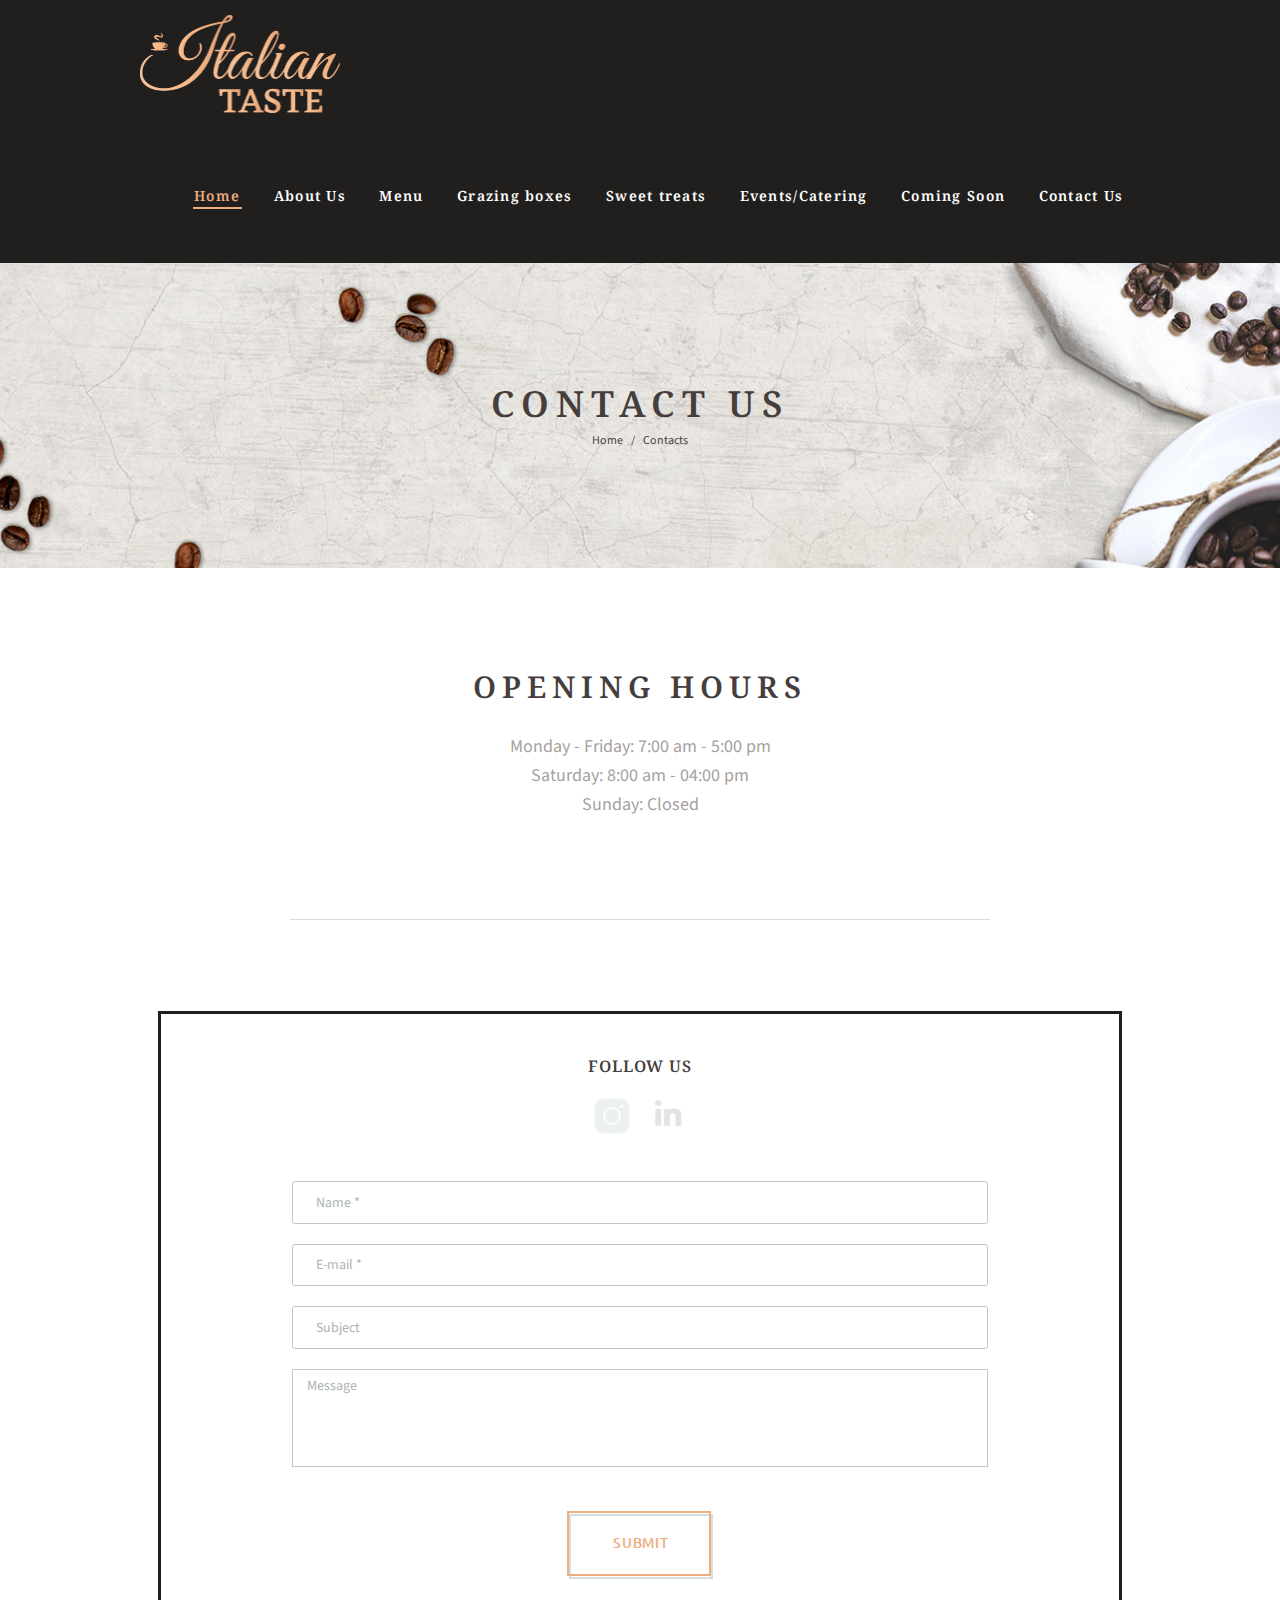
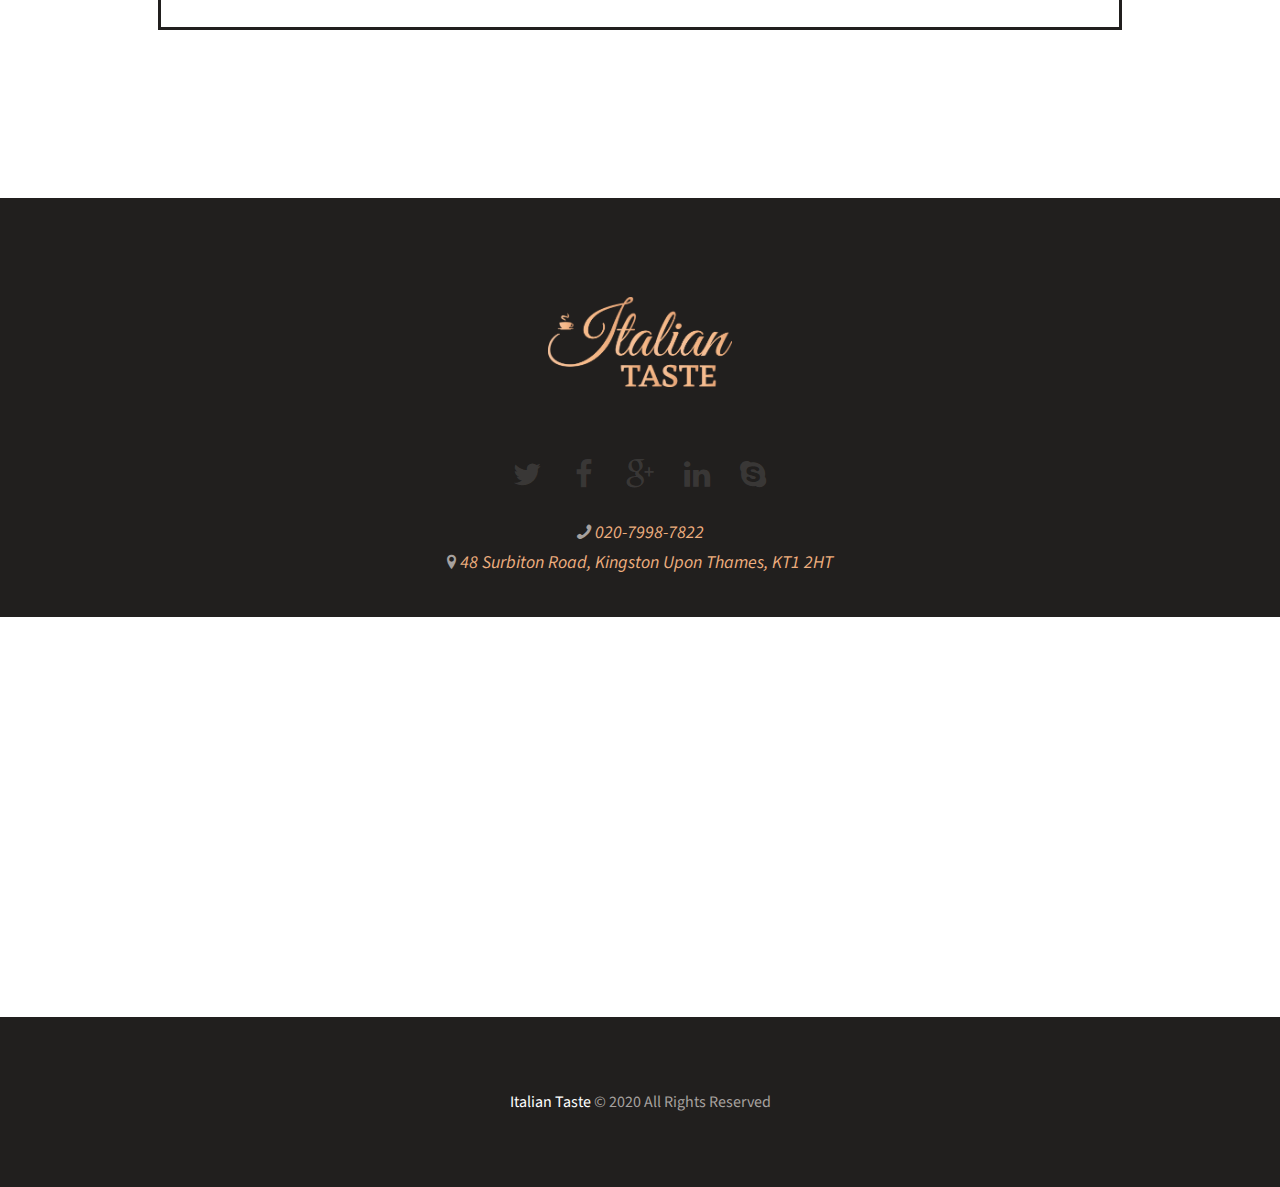
==== commit 44a654b3: "website 1st updates3" ====
--- a/contacts.html
+++ b/contacts.html
@@ -31,6 +31,17 @@
     <link rel='stylesheet' href='css/custom.css' type='text/css' media='all' />
     <link rel='stylesheet' href='css/core.messages.css' type='text/css' media='all' />
     <link rel='stylesheet' href='js/vendor/magnific/magnific-popup.css' type='text/css' media='all' />
+<style>
+    /* Set the size of the div element that contains the map */
+#map {
+    height: 400px;
+    /* The height is 400 pixels */
+    width: 100%;
+    /* The width is the width of the web page */
+  }
+
+</style>
+
 </head>
 
 <body class="page contactspg body_filled article_style_stretch scheme_original top_panel_show top_panel_above sidebar_hide sidebar_outer_hide preloader vc_responsive">
@@ -46,11 +57,10 @@
                 <div class="top_panel_middle">
                     <div class="content_wrap">
                         <div class="action_bar">
-                            <address class="address_right">
+                            <!-- <address class="address_right">
                                 <i class="icon-phone"><a href="tel:02079987822">020-7998-7822</a></i>
                                 <i class="icon-location"><a href="https://goo.gl/maps/MngRQReAbaZ8dkxt6" target="blank">48 Surbiton Road, Kingston Upon Thames, KT1 2HT</a></i>
-                            </address>
-                          
+                            </address> -->
                         </div>
                         <div class="contact_logo">
                             <div class="logo">
@@ -64,32 +74,9 @@
                             <a href="#" class="menu_main_responsive_button icon-menu"></a>
                             <nav class="menu_main_nav_area">
                                 <ul id="menu_main" class="menu_main_nav">
-                                    <li class="menu-item"><a href="index.html">Home</a></li>
-                                    <li class="menu-item"><a href="about.html">About Us</a></li>
-                                    <li class="menu-item"><a href="menu.html">Menu</a></li>
-                                    <li class="menu-item menu-item-has-children"><a href="tables.html">Reservations</a>   
+                                    <li class="menu-item current-menu-item"><a href="index.html">Home</a></li>
+                                    <li class="menu-item menu-item-has-children"><a href="about.html">About Us</a>
                                         <!-- <ul class="sub-menu">
-                                            <li class="menu-item"><a href="calendar.html">Calendar</a></li>
-                                            <li class="menu-item"><a href="tables.html">Tables Scheme</a></li>
-                                        </ul> -->
-                                    </li>
-                                    <li class="menu-item"><a href="shop.html">Social</a></li>
-                                    <li class="menu-item current-menu-item"><a href="contacts.html">Contact Us</a></li>
-                                    <!-- <li class="menu-item menu-item-has-children"><a href="#">Blog</a>
-                                        <ul class="sub-menu">
-                                            <li class="menu-item"><a href="blog-sidebar.html">Blog With Sidebar</a></li>
-                                            <li class="menu-item"><a href="blog.html">Blog Without Sidebar</a></li>
-                                            <li class="menu-item menu-item-has-children"><a href="#">Blog Masonry</a>
-                                                <ul class="sub-menu">
-                                                    <li class="menu-item"><a href="masonry-2-columns.html">Masonry 2 Columns</a></li>
-                                                    <li class="menu-item"><a href="masonry-3-columns.html">Masonry 3 Columns</a></li>
-                                                </ul>
-                                            </li>
-                                            <li class="menu-item"><a href="post-formats.html">Post Formats</a></li>
-                                        </ul>
-                                    </li> -->
-                                    <!-- <li class="menu-item menu-item-has-children"><a href="#">Features</a>
-                                        <ul class="sub-menu">
                                             <li class="menu-item menu-item-has-children"><a href="#">Tools</a>
                                                 <ul class="sub-menu">
                                                     <li class="menu-item"><a href="support.html">Support</a></li>
@@ -97,7 +84,7 @@
                                                     <li class="menu-item"><a href="video.html">Video Tutorials</a></li>
                                                 </ul>
                                             </li>
-                                            
+                                            <li class="menu-item"><a href="about.html">About Us</a></li>
                                             <li class="menu-item"><a href="team.html">Our Team</a></li>
                                             <li class="menu-item"><a href="single-team.html">Team member</a></li>
                                             <li class="menu-item"><a href="clients.html">Our Clients</a></li>
@@ -112,10 +99,36 @@
                                                 </ul>
                                             </li>
                                             <li class="menu-item"><a href="404.html">404 Page</a></li>
+                                        </ul> -->
+                                    </li>
+                                    <li class="menu-item"><a href="#">Menu</a></li>
+                                    <!-- <li class="menu-item menu-item-has-children"><a href="#">Blog</a>
+                                        <ul class="sub-menu">
+                                            <li class="menu-item"><a href="blog-sidebar.html">Blog With Sidebar</a></li>
+                                            <li class="menu-item"><a href="blog.html">Blog Without Sidebar</a></li>
+                                            <li class="menu-item menu-item-has-children"><a href="#">Blog Masonry</a>
+                                                <ul class="sub-menu">
+                                                    <li class="menu-item"><a href="masonry-2-columns.html">Masonry 2 Columns</a></li>
+                                                    <li class="menu-item"><a href="masonry-3-columns.html">Masonry 3 Columns</a></li>
+                                                </ul>
+                                            </li>
+                                            <li class="menu-item"><a href="post-formats.html">Post Formats</a></li>
                                         </ul>
                                     </li> -->
+                                    <li class="menu-item"><a href="#">Grazing boxes</a></li>
+                                    <li class="menu-item"><a href="#">Sweet treats</a></li>
+                                    <li class="menu-item"><a href="#">Events/Catering</a></li>
+                                    <li class="menu-item menu-item-has-children"><a href="#">Coming Soon</a>
+                                        <!-- <ul class="sub-menu">
+                                            <li class="menu-item"><a href="calendar.html">Calendar</a></li>
+                                            <li class="menu-item"><a href="tables.html">Tables Scheme</a></li>
+                                        </ul> -->
+                                    </li>
                                     
-                                    
+                                   
+                                    <!-- <li class="menu-item"><a href="shop.html">Shop</a></li> -->
+                                    <!-- <li class="menu-item"><a href="#">Social</a></li> -->
+                                    <li class="menu-item"><a href="contacts.html">Contact Us</a></li>
                                 </ul>
                             </nav>
                             <!-- <div class="contact_cart">
@@ -185,8 +198,11 @@
                         <ul id="menu_main_mobile" class="menu_main_nav">
                             <li class="menu-item"><a href="index.html">Home</a></li>
                             <li class="menu-item"><a href="about.html">About Us</a></li>
-                            <li class="menu-item"><a href="menu.html">Menu</a></li>
-                            <li class="menu-item menu-item-has-children"><a href="tables.html">Reservations</a>
+                            <li class="menu-item"><a href="#">Menu</a></li>
+                            <li class="menu-item"><a href="#">Grazing boxes</a></li>
+                            <li class="menu-item"><a href="#">Sweet treats</a></li>
+                            <li class="menu-item"><a href="#">Events/Catering</a></li>
+                            <li class="menu-item menu-item-has-children"><a href="#">Coming Soon</a>
                                 <!-- <ul class="sub-menu">
                                     <li class="menu-item"><a href="calendar.html">Calendar</a></li>
                                     <li class="menu-item"><a href="tables.html">Tables Scheme</a></li>
@@ -232,7 +248,6 @@
                                     <li class="menu-item"><a href="404.html">404 Page</a></li>
                                 </ul>
                             </li> -->
-                            <li class="menu-item"><a href="shop.html">Social</a></li>
                             <li class="menu-item current-menu-item"><a href="contacts.html">Contact us</a></li>
                         </ul>
                     </nav>
@@ -275,7 +290,7 @@
                             </div>
                             <div class="sc_socials_item">
                                 <a href="#" target="_blank" class="social_icons social_linkedin">
-                                    <span class="icon-linkedin"></span>
+                                    <li class="icon-linkedin"></li>
                                 </a>
                             </div>
                             <div class="sc_socials_item">
@@ -312,20 +327,19 @@
                                 <div class="wpb_column vc_column_container vc_col-sm-12">
                                     <div class="vc_column-inner ">
                                         <div class="wpb_wrapper">
-                                            <h2 class="sc_title sc_title_regular sc_align_center margin_top_null margin_bottom_small">Get in touch</h2>
+                                            <h2 class="sc_title sc_title_regular sc_align_center margin_top_null margin_bottom_small">Opening Hours</h2>
                                             <div class="sc_section margin_bottom_large aligncenter">
                                                 <div class="sc_section_inner">
                                                     <div class="wpb_text_column wpb_content_element ">
                                                         <div class="wpb_wrapper">
                                                             <p>
-                                                                Every Monday, Tuesday and Wednesday evening, we’re offering groups of 10 or more
-                                                                that book an area in our bar a complimentary bottle of Champagne. <br />
-                                                                Open hours: 8.00-18.00 Mon-Sat <br />
-                                                                Call our reservations team on 020-7998-7822 for more information.
+                                                                Monday - Friday: 7:00 am - 5:00 pm <br>
+                                                                Saturday: 8:00 am - 04:00 pm <br>
+                                                                Sunday: Closed
                                                             </p>
                                                         </div>
                                                     </div>
-                                                    <a href="/reservations" class="sc_button sc_button_square sc_button_style_border_1 sc_button_size_medium margin_top_medium">reservation</a>
+                                                    <!-- <a href="/reservations" class="sc_button sc_button_square sc_button_style_border_1 sc_button_size_medium margin_top_medium">reservation</a> -->
                                                 </div>
                                             </div>
                                             <div class="sc_section aligncenter w70">
@@ -346,6 +360,11 @@
                                                     <h5 class="sc_title sc_title_regular margin_top_small">follow us</h5>
                                                     <div class="sc_socials sc_socials_type_icons sc_socials_shape_square sc_socials_size_medium">
                                                         <div class="sc_socials_item">
+                                                            <a href="https://www.instagram.com/italiantastekingston/" target="_blank" class="social_icons">
+                                                                <img src="images/icons8-instagram-50.png" alt="instagram" style="width:40px; height:40px; margin-top:3px;">
+                                                            </a>
+                                                        </div>
+                                                        <!-- <div class="sc_socials_item">
                                                             <a href="#" target="_blank" class="social_icons social_twitter">
                                                                 <span class="icon-twitter"></span>
                                                             </a>
@@ -359,17 +378,17 @@
                                                             <a href="#" target="_blank" class="social_icons social_gplus">
                                                                 <span class="icon-gplus"></span>
                                                             </a>
-                                                        </div>
+                                                        </div> -->
                                                         <div class="sc_socials_item">
                                                             <a href="#" target="_blank" class="social_icons social_linkedin">
                                                                 <span class="icon-linkedin"></span>
                                                             </a>
                                                         </div>
-                                                        <div class="sc_socials_item">
+                                                        <!-- <div class="sc_socials_item">
                                                             <a href="#" target="_blank" class="social_icons social_skype">
                                                                 <span class="icon-skype"></span>
                                                             </a>
-                                                        </div>
+                                                        </div> -->
                                                     </div>
                                                     <div id="sc_form_132_wrap" class="sc_form_wrap">
                                                         <div id="sc_form_132" class="sc_form sc_form_style_form_1 margin_top_small margin_bottom_medium">
@@ -393,7 +412,7 @@
                                                                     <textarea id="sc_form_message" name="message" placeholder="Message"></textarea>
                                                                 </div>
                                                                 <div class="sc_form_item sc_form_button">
-                                                                    <button>Send Message</button>
+                                                                    <button>Submit</button>
                                                                 </div>
                                                                 <div class="result sc_infobox"></div>
                                                             </form>
@@ -472,9 +491,14 @@
                             </a>
                         </div>
                     </div>
-                    
-                </div>
-            </div>
+                </div>
+                <i class="icon-phone"><a href="tel:02079987822"> 020-7998-7822</a></i><br>
+                <i class="icon-location"><a href="https://goo.gl/maps/MngRQReAbaZ8dkxt6" target="blank"> 48 Surbiton Road, Kingston Upon Thames, KT1 2HT</a></i>
+            </div>
+            
+
+            <!-- Async script executes immediately and must be after any DOM elements used in callback. -->
+            <iframe id="map" src="https://www.google.com/maps/embed?pb=!1m14!1m8!1m3!1d9956.308121544067!2d-0.304304!3d51.4016393!3m2!1i1024!2i768!4f13.1!3m3!1m2!1s0x48760bc78439e67b%3A0x62f56599bd6fe894!2sItalian%20Taste!5e0!3m2!1sen!2seg!4v1617851010045!5m2!1sen!2seg" style="border:0;" allowfullscreen="" loading="lazy"></iframe>
         </footer>
         <div class="copyright_wrap copyright_style_text  scheme_original">
             <div class="copyright_wrap_inner">
@@ -590,6 +614,10 @@
 <script type='text/javascript' src='js/custom/core.messages.js'></script>
 <script type='text/javascript' src='js/vendor/comp/comp_front.min.js'></script>
 
+
+
+
+
 </body>
 
 </html>